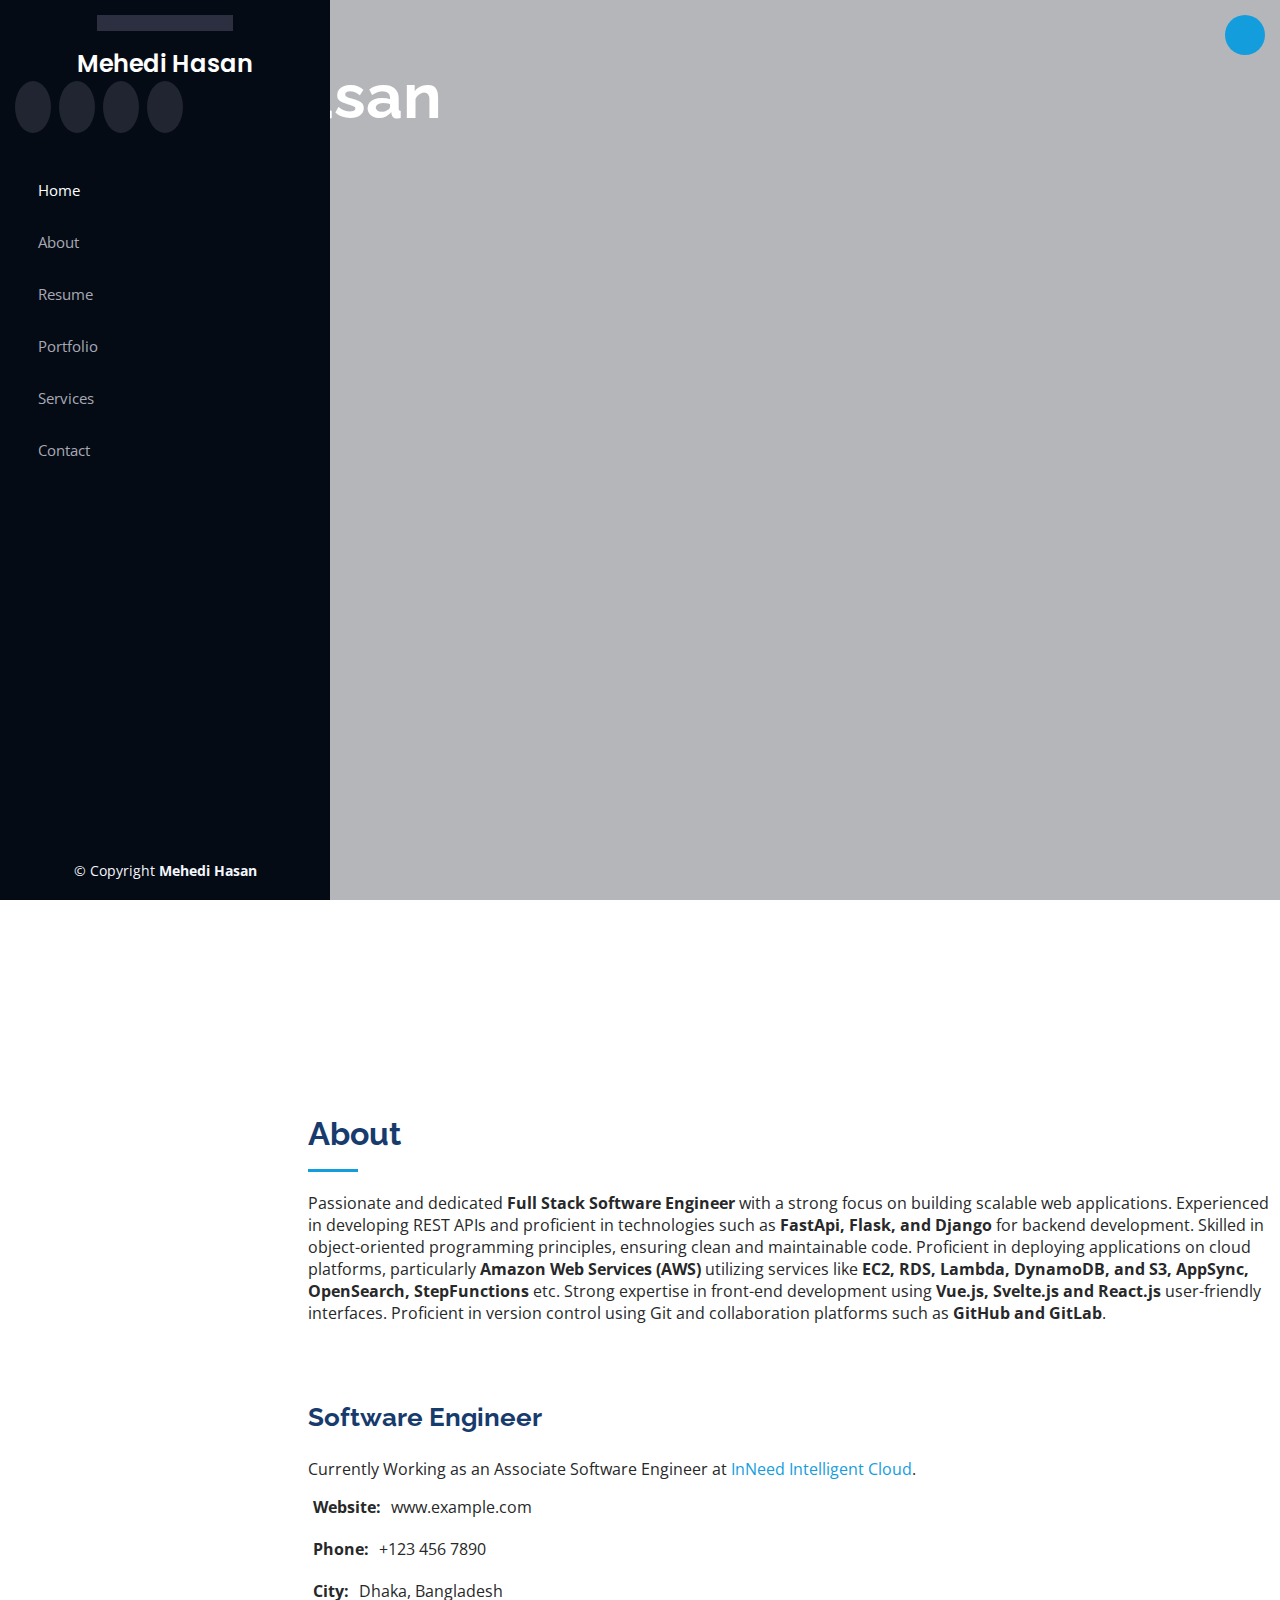
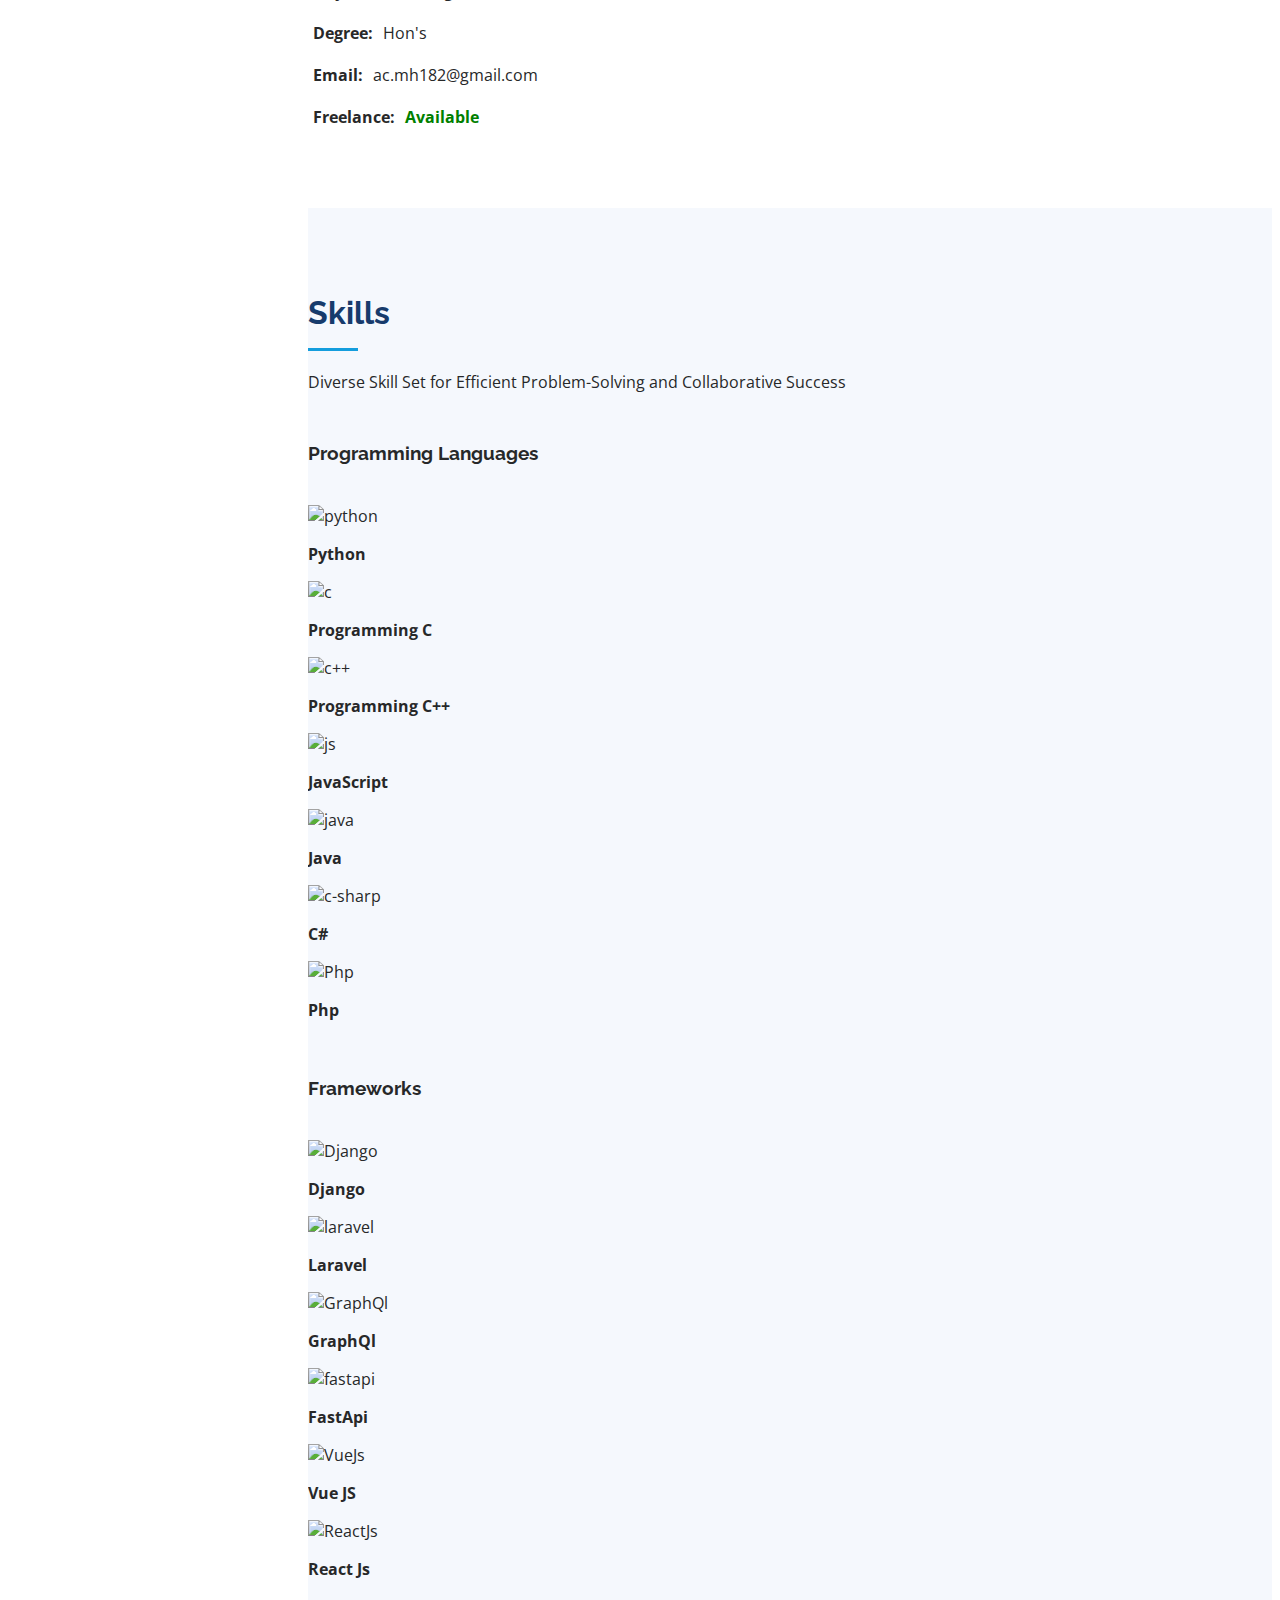
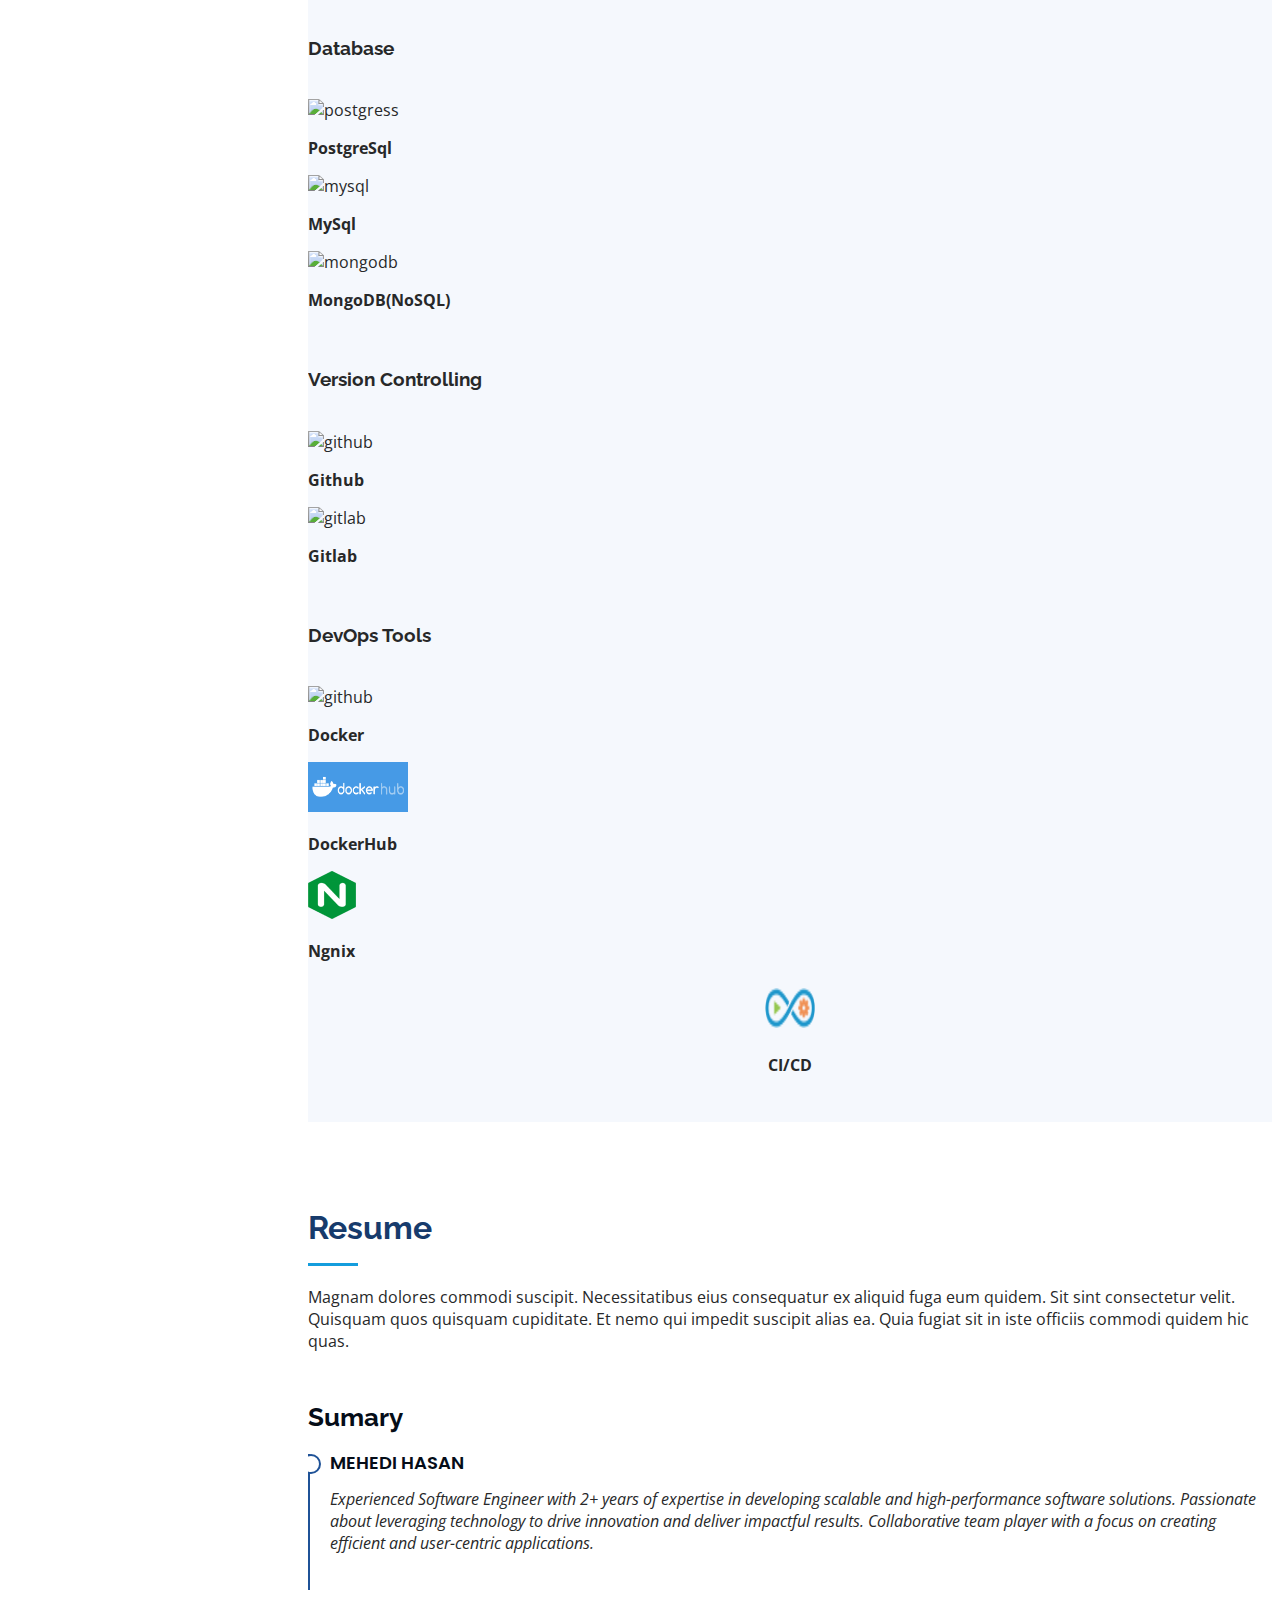
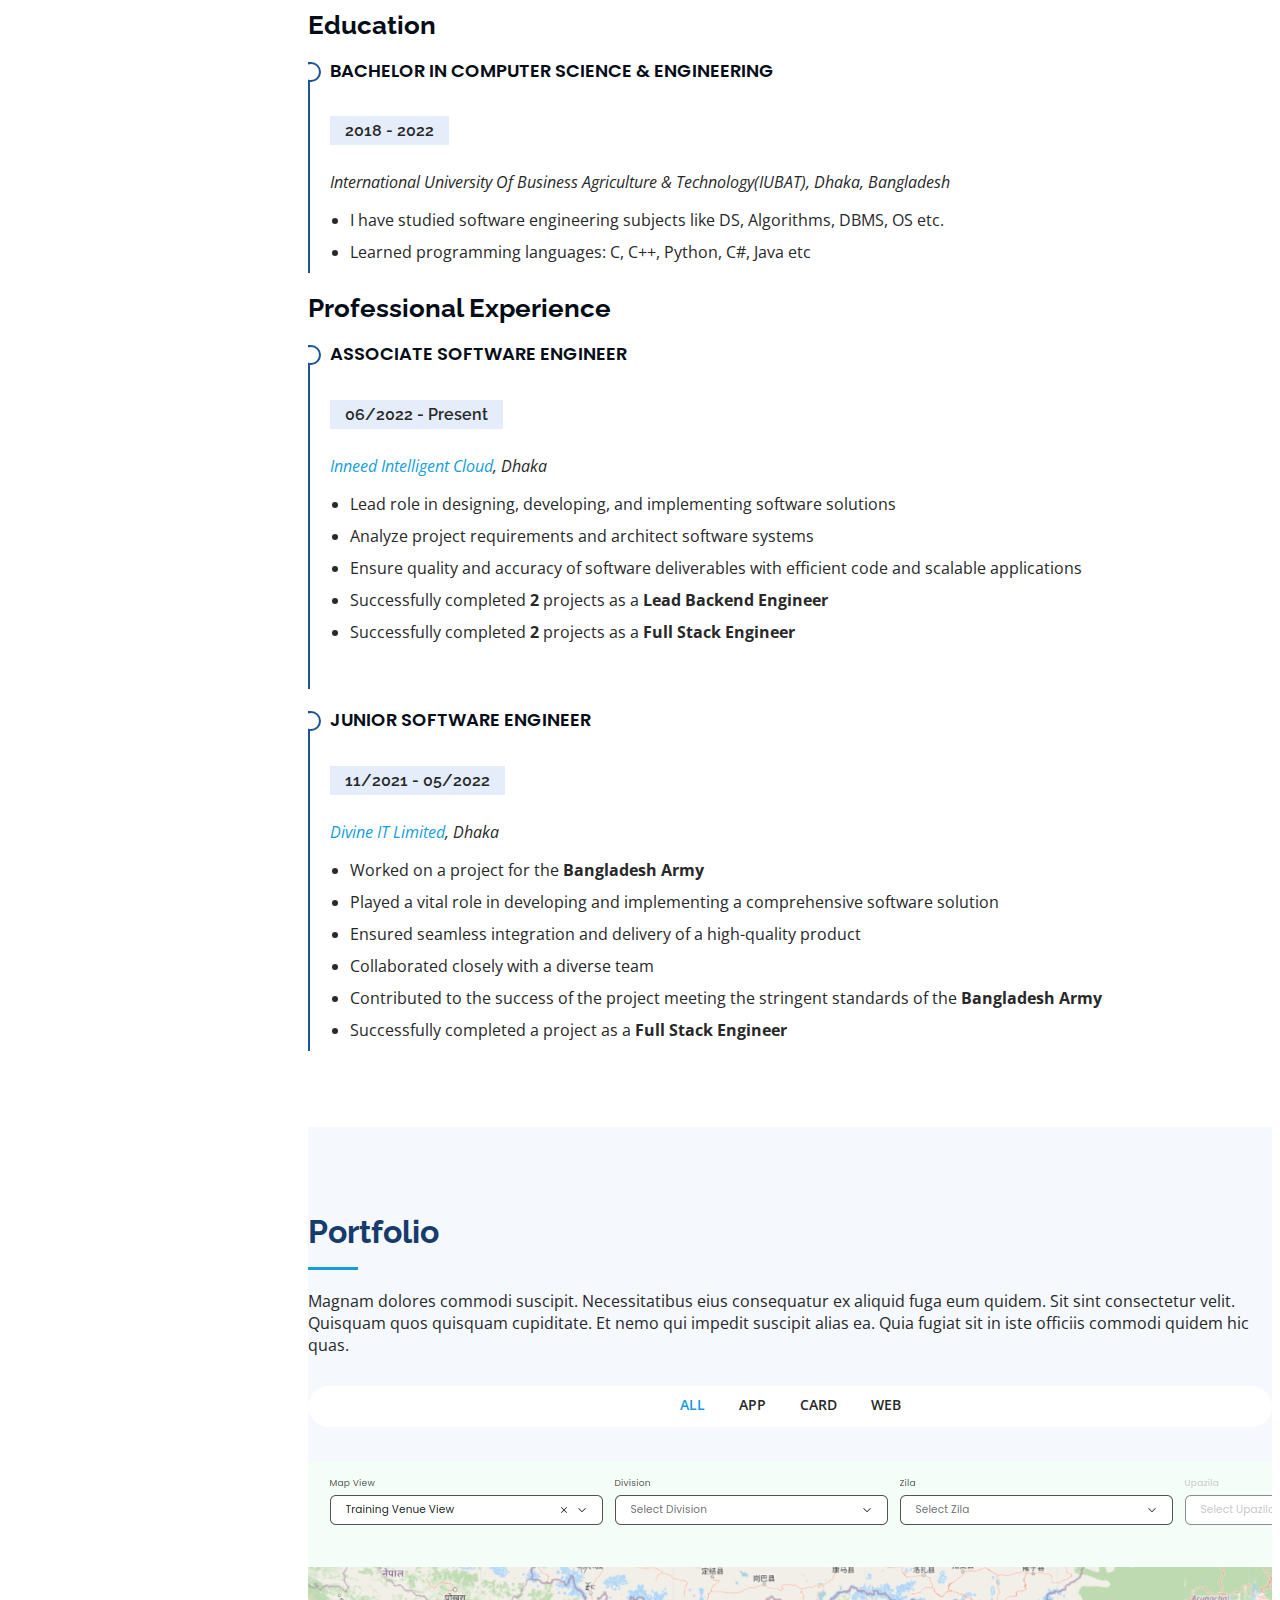
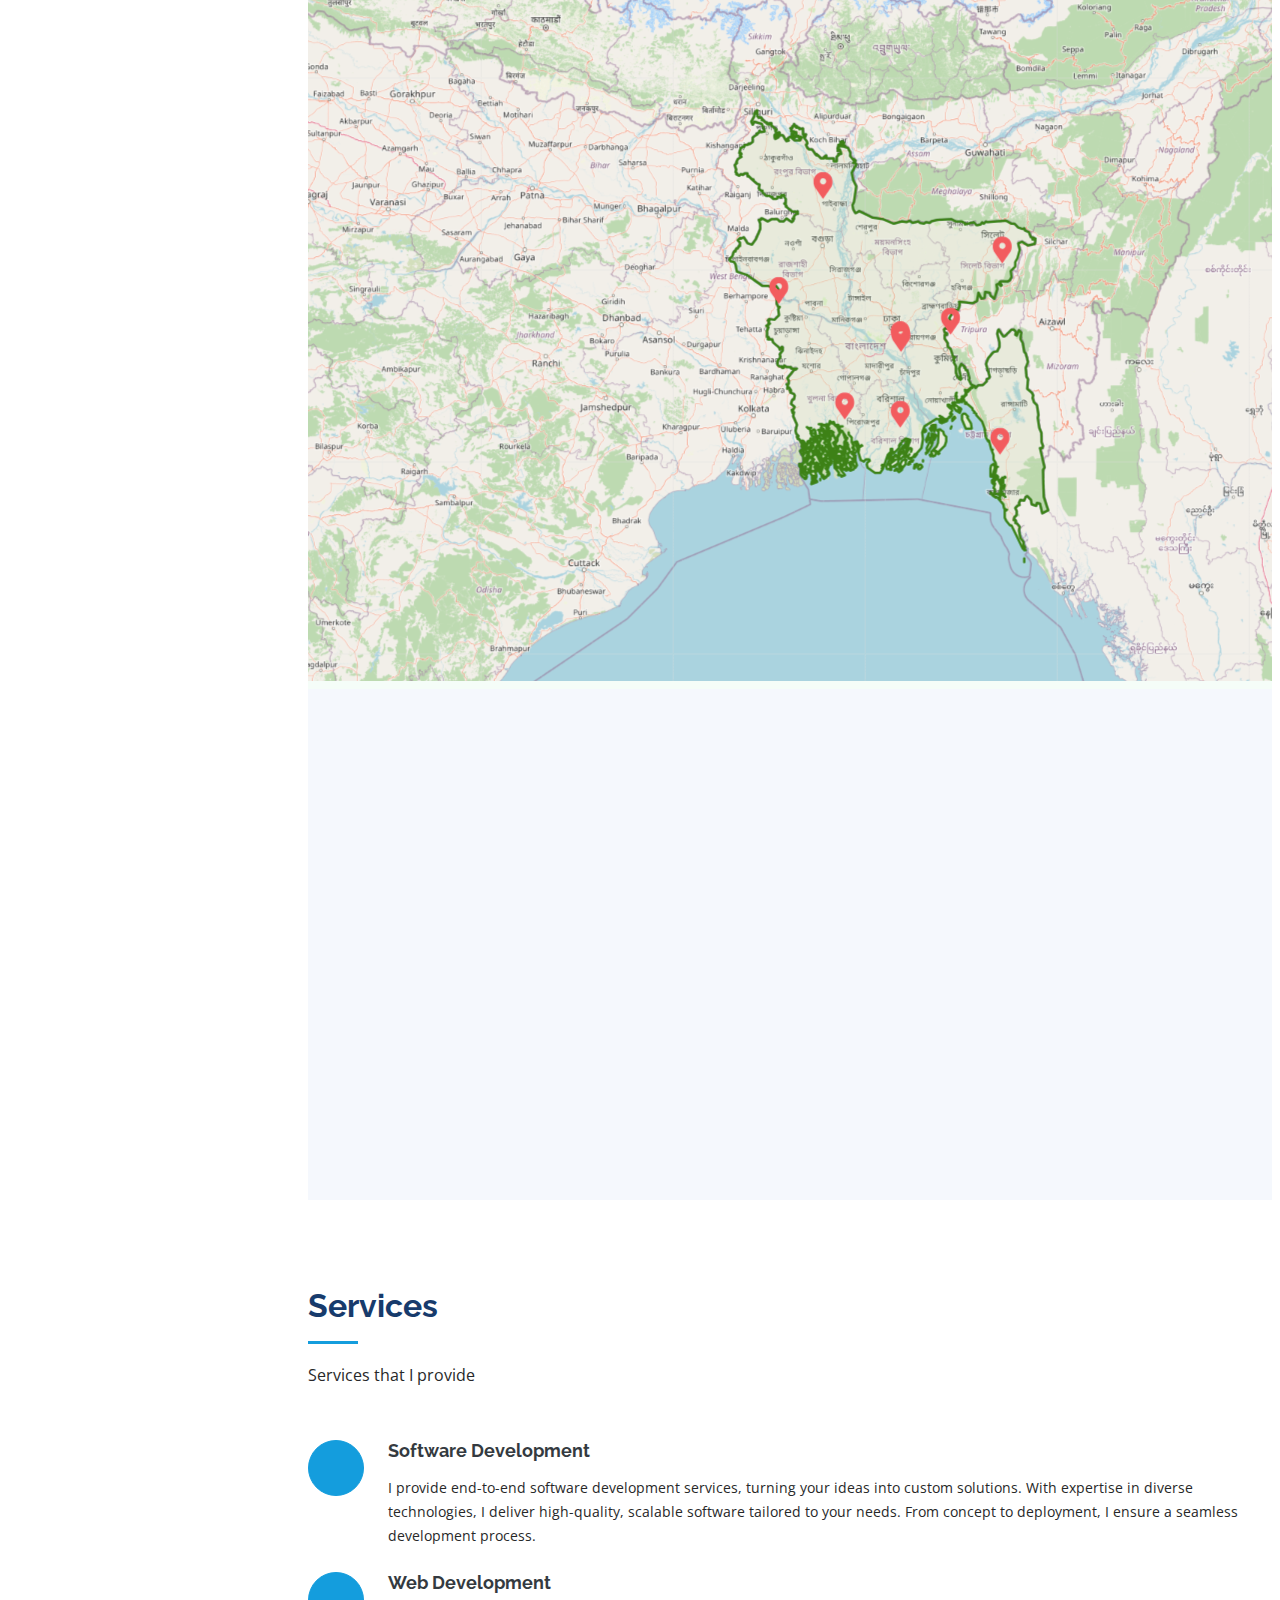
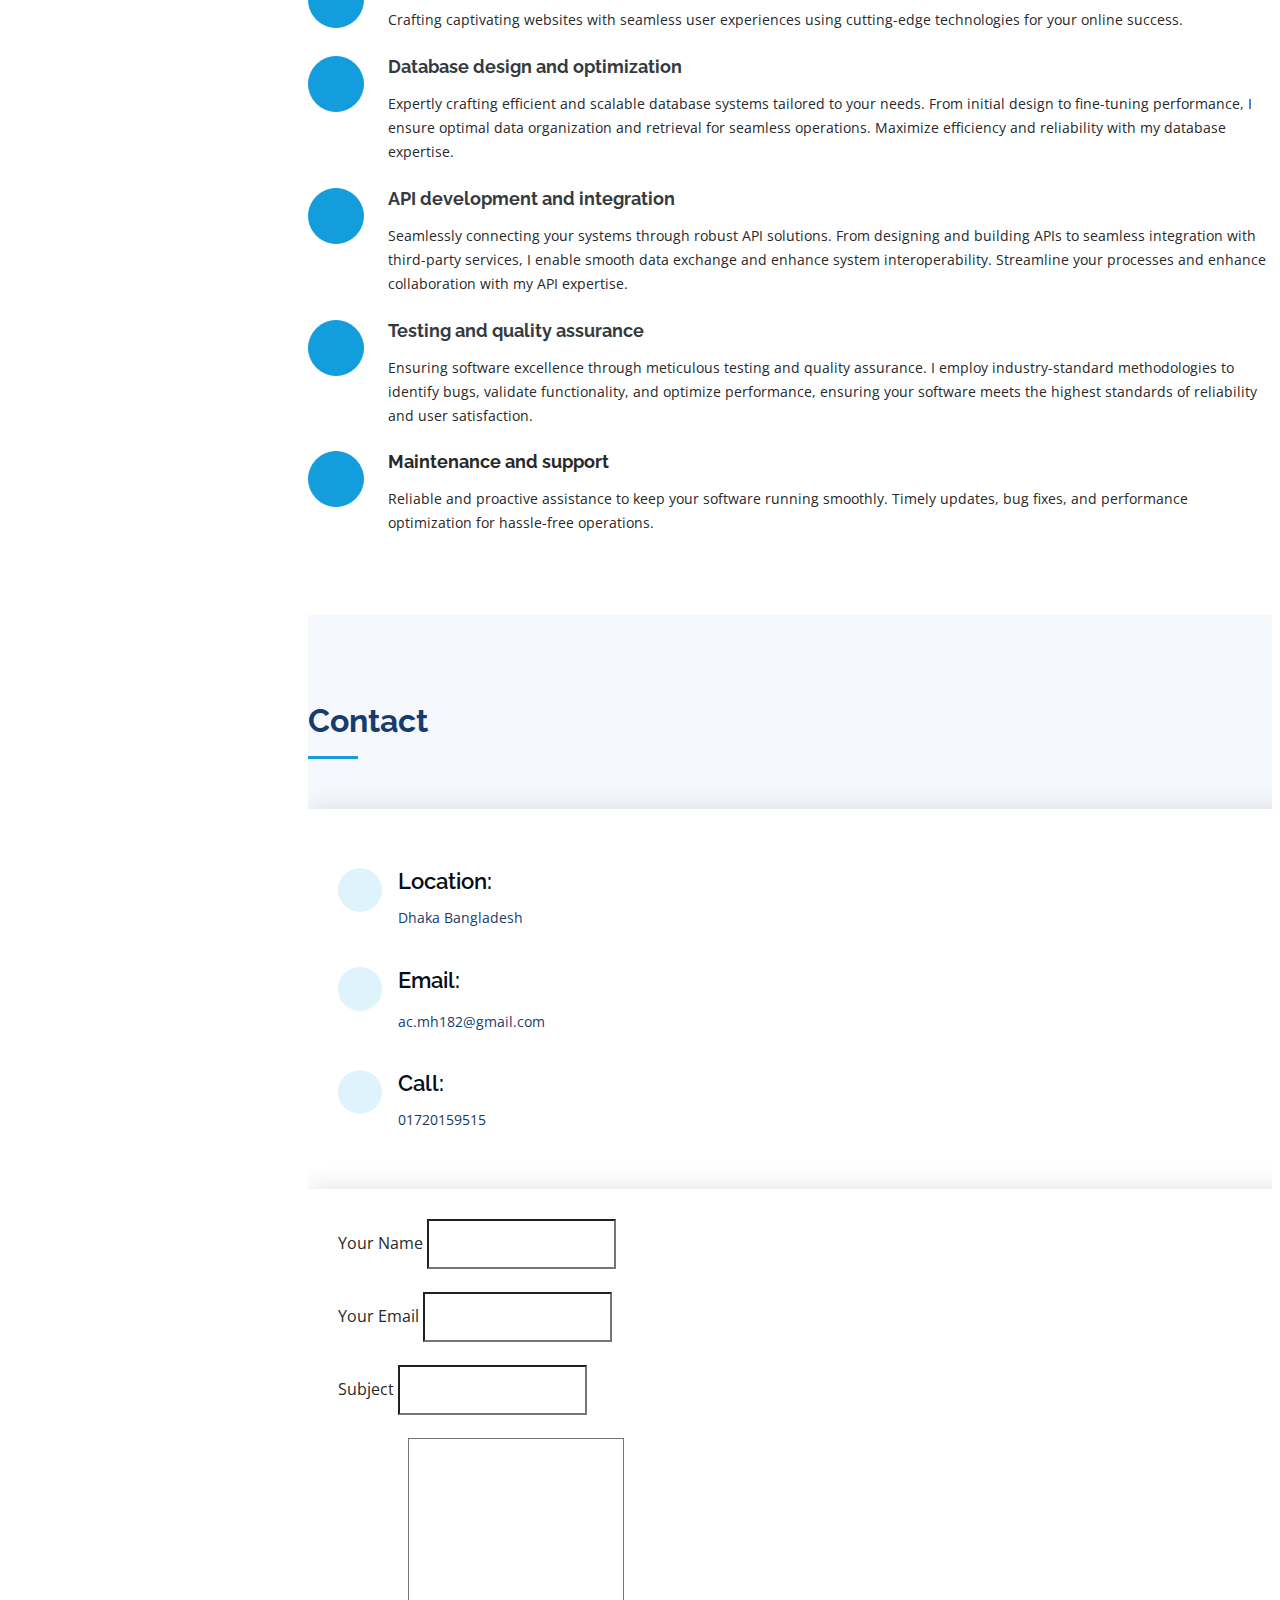
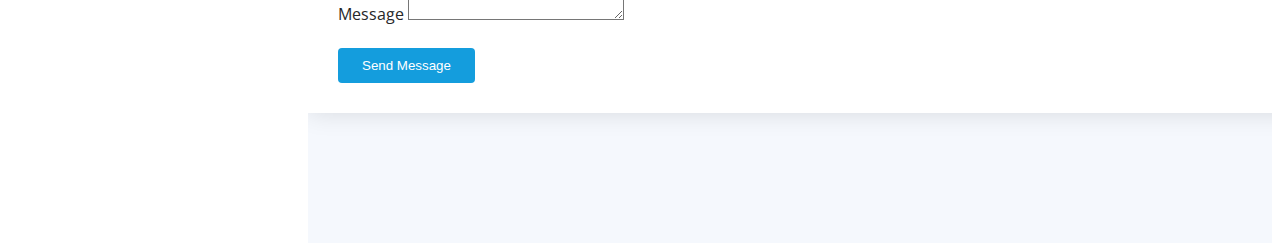
==== index.html @ a6c441c3 "trmis image added" ====
<!DOCTYPE html>
<html lang="en">
<head>
    <meta charset="utf-8"/>
    <meta content="width=device-width, initial-scale=1.0" name="viewport"/>

    <title>Mehedi's Portfolio</title>
    <meta content="" name="description"/>
    <meta content="" name="keywords"/>

    <!-- Favicons -->
    <link href="assets/img/profile-img.jpeg" rel="icon"/>
    <link href="assets/img/apple-touch-icon.png" rel="apple-touch-icon"/>

    <!-- Google Fonts -->
    <link
            href="https://fonts.googleapis.com/css?family=Open+Sans:300,300i,400,400i,600,600i,700,700i|Raleway:300,300i,400,400i,500,500i,600,600i,700,700i|Poppins:300,300i,400,400i,500,500i,600,600i,700,700i"
            rel="stylesheet"
    />

    <!-- Vendor CSS Files -->
    <link href="assets/vendor/aos/aos.css" rel="stylesheet"/>
    <link
            href="assets/vendor/bootstrap/css/bootstrap.min.css"
            rel="stylesheet"
    />
    <link
            href="assets/vendor/bootstrap-icons/bootstrap-icons.css"
            rel="stylesheet"
    />
    <link href="assets/vendor/boxicons/css/boxicons.min.css" rel="stylesheet"/>
    <link
            href="assets/vendor/glightbox/css/glightbox.min.css"
            rel="stylesheet"
    />
    <link href="assets/vendor/swiper/swiper-bundle.min.css" rel="stylesheet"/>

    <!-- Template Main CSS File -->
    <link href="assets/css/style.css" rel="stylesheet"/>

    <!-- =======================================================
  * Template Name: iPortfolio - v3.8.1
  * Template URL: https://bootstrapmade.com/iportfolio-bootstrap-portfolio-websites-template/
  * Author: BootstrapMade.com
  * License: https://bootstrapmade.com/license/
  ======================================================== -->
</head>

<body>
<!-- ======= Mobile nav toggle button ======= -->
<i class="bi bi-list mobile-nav-toggle d-xl-none"></i>

<!-- ======= Header ======= -->
<header id="header">
    <div class="d-flex flex-column">
        <div class="profile">
            <img
                    src="assets/img/profile-img.jpeg"
                    alt=""
                    class="img-fluid rounded-circle"
            />
            <h1 class="text-light"><a href="index.html">Mehedi Hasan</a></h1>
            <div class="social-links mt-3 text-center">
                <!-- <a href="#" class="twitter"><i class="bx bxl-twitter"></i></a> -->
                <a
                        href="https://www.facebook.com/huntermehedihasan"
                        class="facebook"
                ><i class="bx bxl-facebook"></i
                ></a>
                <!-- <a href="#" class="instagram"><i class="bx bxl-instagram"></i></a> -->
                <!-- <a href="#" class="google-plus"><i class="bx bxl-skype"></i></a> -->
                <a href="https://github.com/mehedi182" class="github"
                ><i class="bx bxl-github"></i
                ></a>
                <a href="tel:01720159515" class="github"
                ><i class="bi bi-telephone-fill" style="height: 18px; width: 18px"></i
                ></a>
                <a
                        href="https://www.linkedin.com/in/mehedi-hasan-software-engineer"
                        class="linkedin"
                ><i class="bx bxl-linkedin"></i
                ></a>
            </div>
        </div>

        <nav id="navbar" class="nav-menu navbar">
            <ul>
                <li>
                    <a href="#hero" class="nav-link scrollto active"
                    ><i class="bx bx-home"></i> <span>Home</span></a
                    >
                </li>
                <li>
                    <a href="#about" class="nav-link scrollto"
                    ><i class="bx bx-user"></i> <span>About</span></a
                    >
                </li>
                <li>
                    <a href="#resume" class="nav-link scrollto"
                    ><i class="bx bx-file-blank"></i> <span>Resume</span></a
                    >
                </li>
                <li>
                    <a href="#portfolio" class="nav-link scrollto"
                    ><i class="bx bx-book-content"></i> <span>Portfolio</span></a
                    >
                </li>
                <li>
                    <a href="#services" class="nav-link scrollto"
                    ><i class="bx bx-server"></i> <span>Services</span></a
                    >
                </li>
                <li>
                    <a href="#contact" class="nav-link scrollto"
                    ><i class="bx bx-envelope"></i> <span>Contact</span></a
                    >
                </li>
            </ul>
        </nav>
        <!-- .nav-menu -->
    </div>
</header>
<!-- End Header -->

<!-- ======= Hero Section ======= -->
<section
        id="hero"
        class="d-flex flex-column justify-content-center align-items-center"
>
    <div class="hero-container" data-aos="fade-in">
        <h1>Mehedi Hasan</h1>
        <p>
            I'm a
            <span
                    class="typed"
                    data-typed-items="Software Engineer, Tech Enthusiast, Problem Solver"
            ></span>
        </p>
        <a href="./assets/files/resume" download>

        <button class="download-button">
          <span class="button-text">Download My CV</span>
        </button>
        </a>
    </div>
</section>
<!-- End Hero -->

<main id="main">
    <!-- ======= About Section ======= -->
    <section id="about" class="about">
        <div class="container">
            <div class="section-title">
                <h2>About</h2>
                <!-- <p>Hi this is Mehedi. I am Software Engineer and Tech Enthusiast. As Software Engineer I always like to play with real life problems. I love to do real life project.</p> -->
                <p>
                    Passionate and dedicated <b>Full Stack Software Engineer</b> with
                    a strong focus on building scalable web applications. Experienced
                    in developing REST APIs and proficient in technologies such as
                    <b>FastApi, Flask, and Django</b> for backend development. Skilled
                    in object-oriented programming principles, ensuring clean and
                    maintainable code. Proficient in deploying applications on cloud
                    platforms, particularly <b>Amazon Web Services (AWS)</b> utilizing
                    services like
                    <b
                    >EC2, RDS, Lambda, DynamoDB, and S3, AppSync, OpenSearch,
                        StepFunctions</b
                    >
                    etc. Strong expertise in front-end development using
                    <b>Vue.js, Svelte.js and React.js</b> user-friendly interfaces.
                    Proficient in version control using Git and collaboration
                    platforms such as <b>GitHub and GitLab</b>.
                </p>
            </div>

            <div class="row">
                <div class="col-lg-4" data-aos="fade-right">
                    <img src="assets/img/profile-img.jpeg" class="img-fluid" alt=""/>
                </div>
                <div class="col-lg-8 pt-4 pt-lg-0 content" data-aos="fade-left">
                    <h3>Software Engineer</h3>
                    <p class="fst-italic">
                        Currently Working as an Associate Software Engineer at
                        <a href="https://inneed.cloud/">InNeed Intelligent Cloud</a>.
                    </p>
                    <div class="row">
                        <div class="col-lg-6">
                            <ul>
                                <!-- <li><i class="bi bi-chevron-right"></i> <strong>Birthday:</strong> <span>1 May 1995</span></li> -->
                                <li>
                                    <i class="bi bi-chevron-right"></i>
                                    <strong>Website:</strong> <span>www.example.com</span>
                                </li>
                                <li>
                                    <i class="bi bi-chevron-right"></i>
                                    <strong>Phone:</strong> <span>+123 456 7890</span>
                                </li>
                                <li>
                                    <i class="bi bi-chevron-right"></i>
                                    <strong>City:</strong> <span>Dhaka, Bangladesh</span>
                                </li>
                            </ul>
                        </div>
                        <div class="col-lg-6">
                            <ul>
                                <!-- <li><i class="bi bi-chevron-right"></i> <strong>Age:</strong> <span>30</span></li> -->
                                <li>
                                    <i class="bi bi-chevron-right"></i>
                                    <strong>Degree:</strong> <span>Hon's</span>
                                </li>
                                <li>
                                    <i class="bi bi-chevron-right"></i>
                                    <strong>Email:</strong> <span>ac.mh182@gmail.com</span>
                                </li>
                                <li>
                                    <i class="bi bi-chevron-right"></i>
                                    <strong>Freelance:</strong>
                                    <span style="color: green"><b>Available</b></span>
                                </li>
                            </ul>
                        </div>
                    </div>
                    <!-- <p>
                    Officiis eligendi itaque labore et dolorum mollitia officiis optio vero. Quisquam sunt adipisci omnis et ut. Nulla accusantium dolor incidunt officia tempore. Et eius omnis.
                    Cupiditate ut dicta maxime officiis quidem quia. Sed et consectetur qui quia repellendus itaque neque. Aliquid amet quidem ut quaerat cupiditate. Ab et eum qui repellendus omnis culpa magni laudantium dolores.
                  </p> -->
                </div>
            </div>
        </div>
    </section>
    <!-- End About Section -->

    <!-- ======= Facts Section ======= -->
    <!-- <section id="facts" class="facts">
    <div class="container">

      <div class="section-title">
        <h2>Facts</h2>
        <p>Magnam dolores commodi suscipit. Necessitatibus eius consequatur ex aliquid fuga eum quidem. Sit sint consectetur velit. Quisquam quos quisquam cupiditate. Et nemo qui impedit suscipit alias ea. Quia fugiat sit in iste officiis commodi quidem hic quas.</p>
      </div>

      <div class="row no-gutters">

        <div class="col-lg-3 col-md-6 d-md-flex align-items-md-stretch" data-aos="fade-up">
          <div class="count-box">
            <i class="bi bi-emoji-smile"></i>
            <span data-purecounter-start="0" data-purecounter-end="232" data-purecounter-duration="1" class="purecounter"></span>
            <p><strong>Happy Clients</strong> consequuntur quae</p>
          </div>
        </div>

        <div class="col-lg-3 col-md-6 d-md-flex align-items-md-stretch" data-aos="fade-up" data-aos-delay="100">
          <div class="count-box">
            <i class="bi bi-journal-richtext"></i>
            <span data-purecounter-start="0" data-purecounter-end="521" data-purecounter-duration="1" class="purecounter"></span>
            <p><strong>Projects</strong> adipisci atque cum quia aut</p>
          </div>
        </div>

        <div class="col-lg-3 col-md-6 d-md-flex align-items-md-stretch" data-aos="fade-up" data-aos-delay="200">
          <div class="count-box">
            <i class="bi bi-headset"></i>
            <span data-purecounter-start="0" data-purecounter-end="1453" data-purecounter-duration="1" class="purecounter"></span>
            <p><strong>Hours Of Support</strong> aut commodi quaerat</p>
          </div>
        </div>

        <div class="col-lg-3 col-md-6 d-md-flex align-items-md-stretch" data-aos="fade-up" data-aos-delay="300">
          <div class="count-box">
            <i class="bi bi-people"></i>
            <span data-purecounter-start="0" data-purecounter-end="32" data-purecounter-duration="1" class="purecounter"></span>
            <p><strong>Hard Workers</strong> rerum asperiores dolor</p>
          </div>
        </div>

      </div>

    </div>
  </section> -->
    <!-- End Facts Section -->

    <!-- ======= Skills Section ======= -->
    <!-- skils images can found in bellow links:
    1.https://icon-icons.com/ -->
    <section id="skills" class="skills section-bg facts">
        <div class="container">
            <div class="section-title">
                <h2>Skills</h2>
                <p>
                    Diverse Skill Set for Efficient Problem-Solving and Collaborative
                    Success
                </p>
            </div>
            <!-- programming language start -->
            <h3 data-aos="fade-up">Programming Languages</h3>
            <br/>
            <div class="row no-gutters">
                <div
                        class="col-lg-3 col-md-6 d-md-flex align-items-md-stretch"
                        data-aos="fade-up"
                >
                    <div>
                        <img src="assets/img/skills/python.png" alt="python"/>
                        <p>
                            <strong>Python</strong> <br/>
                            <!-- consequuntur quae -->
                        </p>
                    </div>
                </div>

                <div
                        class="col-lg-3 col-md-6 d-md-flex align-items-md-stretch"
                        data-aos="fade-up"
                >
                    <div>
                        <img
                                src="assets/img/skills/c.png"
                                width="50"
                                height="50"
                                alt="c"
                        />
                        <p>
                            <strong>Programming C</strong> <br/>
                            <!-- consequuntur quae -->
                        </p>
                    </div>
                </div>

                <div
                        class="col-lg-3 col-md-6 d-md-flex align-items-md-stretch"
                        data-aos="fade-up"
                >
                    <div>
                        <img src="assets/img/skills/c-plus-plus.png" alt="c++"/>
                        <p>
                            <strong>Programming C++</strong> <br/>
                            <!-- consequuntur quae -->
                        </p>
                    </div>
                </div>

                <div
                        class="col-lg-3 col-md-6 d-md-flex align-items-md-stretch"
                        data-aos="fade-up"
                >
                    <div>
                        <img src="assets/img/skills/js.png" alt="js"/>
                        <p>
                            <strong>JavaScript</strong> <br/>
                            <!-- consequuntur quae -->
                        </p>
                    </div>
                </div>

                <div
                        class="col-lg-3 col-md-6 d-md-flex align-items-md-stretch"
                        data-aos="fade-up"
                >
                    <div>
                        <img src="assets/img/skills/java.png" alt="java"/>
                        <p>
                            <strong>Java</strong> <br/>
                            <!-- consequuntur quae -->
                        </p>
                    </div>
                </div>

                <div
                        class="col-lg-3 col-md-6 d-md-flex align-items-md-stretch"
                        data-aos="fade-up"
                >
                    <div>
                        <img src="assets/img/skills/c-sharp.png" alt="c-sharp"/>
                        <p>
                            <strong>C#</strong> <br/>
                            <!-- consequuntur quae -->
                        </p>
                    </div>
                </div>
                <div
                        class="col-lg-3 col-md-6 d-md-flex align-items-md-stretch"
                        data-aos="fade-up"
                >
                    <div>
                        <img src="assets/img/skills/php.png" alt="Php"/>
                        <p>
                            <strong>Php</strong> <br/>
                            <!-- consequuntur quae -->
                        </p>
                    </div>
                </div>
            </div>
            <!-- programming language end -->

            <!-- framworks start -->
            <br/>
            <h3 data-aos="fade-up">Frameworks</h3>
            <br/>

            <div class="row no-gutters">
                <div
                        class="col-lg-3 col-md-6 d-md-flex align-items-md-stretch"
                        data-aos="fade-up"
                >
                    <div>
                        <img src="assets/img/skills/django.png" alt="Django"/>
                        <p>
                            <strong>Django</strong> <br/>
                            <!-- consequuntur quae -->
                        </p>
                    </div>
                </div>

                <div
                        class="col-lg-3 col-md-6 d-md-flex align-items-md-stretch"
                        data-aos="fade-up"
                >
                    <div>
                        <img
                                src="assets/img/skills/laravel.png"
                                width="50"
                                height="50"
                                alt="laravel"
                        />
                        <p>
                            <strong>Laravel</strong> <br/>
                            <!-- consequuntur quae -->
                        </p>
                    </div>
                </div>

                <div
                        class="col-lg-3 col-md-6 d-md-flex align-items-md-stretch"
                        data-aos="fade-up"
                >
                    <div>
                        <img src="assets/img/skills/graphql.png" alt="GraphQl"/>
                        <p>
                            <strong>GraphQl</strong> <br/>
                            <!-- consequuntur quae -->
                        </p>
                    </div>
                </div>

                <div
                        class="col-lg-3 col-md-6 d-md-flex align-items-md-stretch"
                        data-aos="fade-up"
                >
                    <div>
                        <img
                                src="assets/img/skills/fastapi.svg"
                                height="50px"
                                width="50px"
                                alt="fastapi"
                        />
                        <p>
                            <strong>FastApi</strong> <br/>
                            <!-- rerum asperiores dolor -->
                        </p>
                    </div>
                </div>

                <div
                        class="col-lg-3 col-md-6 d-md-flex align-items-md-stretch"
                        data-aos="fade-up"
                >
                    <div>
                        <img src="assets/img/skills/vue.png" alt="VueJs"/>
                        <p>
                            <strong>Vue JS</strong> <br/>
                            <!-- consequuntur quae -->
                        </p>
                    </div>
                </div>

                <div
                        class="col-lg-3 col-md-6 d-md-flex align-items-md-stretch"
                        data-aos="fade-up"
                >
                    <div>
                        <img
                                src="assets/img/skills/react.png"
                                height="50"
                                width="50"
                                alt="ReactJs"
                        />
                        <p>
                            <strong>React Js</strong> <br/>
                            <!-- consequuntur quae -->
                        </p>
                    </div>
                </div>
            </div>
            <!-- framworks end -->

            <!-- Database start -->
            <br/>
            <h3 data-aos="fade-up">Database</h3>
            <br/>
            <div class="row no-gutters">
                <div
                        class="col-lg-3 col-md-6 d-md-flex align-items-md-stretch"
                        data-aos="fade-up"
                >
                    <div>
                        <img src="assets/img/skills/postgress.png" alt="postgress"/>
                        <p>
                            <strong>PostgreSql</strong> <br/>
                            <!-- consequuntur quae lo -->
                        </p>
                    </div>
                </div>

                <div
                        class="col-lg-3 col-md-6 d-md-flex align-items-md-stretch"
                        data-aos="fade-up"
                >
                    <div>
                        <img
                                src="assets/img/skills/mysql.png"
                                width="50"
                                height="50"
                                alt="mysql"
                        />
                        <p>
                            <strong>MySql</strong> <br/>
                            <!-- consequuntur quae -->
                        </p>
                    </div>
                </div>

                <div
                        class="col-lg-3 col-md-6 d-md-flex align-items-md-stretch"
                        data-aos="fade-up"
                >
                    <div>
                        <img
                                src="assets/img/skills/mongodb.png"
                                width="50"
                                height="50"
                                alt="mongodb"
                        />
                        <p>
                            <strong>MongoDB(NoSQL)</strong> <br/>
                            <!-- consequuntur quae -->
                        </p>
                    </div>
                </div>
            </div>
            <!-- Database end -->

            <!-- version start -->
            <br/>
            <h3 data-aos="fade-up">Version Controlling</h3>
            <br/>
            <div class="row no-gutters">
                <div
                        class="col-lg-3 col-md-6 d-md-flex align-items-md-stretch"
                        data-aos="fade-up"
                >
                    <div>
                        <img src="assets/img/skills/github.png" alt="github"/>
                        <p>
                            <strong>Github</strong> <br/>
                            <!-- consequuntur quae -->
                        </p>
                    </div>
                </div>

                <div
                        class="col-lg-3 col-md-6 d-md-flex align-items-md-stretch"
                        data-aos="fade-up"
                >
                    <div>
                        <img
                                src="assets/img/skills/gitlab.png"
                                width="50"
                                height="50"
                                alt="gitlab"
                        />
                        <p>
                            <strong>Gitlab</strong> <br/>
                            <!-- consequuntur quae -->
                        </p>
                    </div>
                </div>
            </div>
            <br/>
            <h3 data-aos="fade-up">DevOps Tools</h3>
            <br/>
            <div class="row no-gutters">
                <div
                        class="col-lg-3 col-md-6 d-md-flex align-items-md-stretch"
                        data-aos="fade-up"
                >
                    <div>
                        <img src="assets/img/skills/docker.png" alt="github"/>
                        <p>
                            <strong>Docker</strong> <br/>
                            <!-- consequuntur quae -->
                        </p>
                    </div>
                </div>
                <div
                        class="col-lg-3 col-md-6 d-md-flex align-items-md-stretch"
                        data-aos="fade-up"
                >
                    <div>
                        <img src="assets/img/skills/dockerhub.png" alt="DockerHub" height="50px" width="100px"/>
                        <p>
                            <strong>DockerHub</strong> <br/>
                            <!-- consequuntur quae -->
                        </p>
                    </div>
                </div>
                <div
                        class="col-lg-3 col-md-6 d-md-flex align-items-md-stretch"
                        data-aos="fade-up"
                >
                    <div>
                        <img src="assets/img/skills/ngnix.png" alt="github"/>
                        <p>
                            <strong>Ngnix</strong> <br/>
                            <!-- consequuntur quae -->
                        </p>
                    </div>
                </div>

                <div
                        class="col-lg-3 col-md-6 d-md-flex align-items-md-stretch"
                        data-aos="fade-up"
                >
                    <div class="iconHandler" `>
                        <img
                                src="assets/img/skills/ci-cd.png"
                                width="50"
                                height="40"
                                style="padding: 10px 0px;"
                                alt="gitlab"
                        />
                        <p>
                            <strong>CI/CD</strong> <br/>
                            <!-- consequuntur quae -->
                        </p>
                    </div>
                </div>
            </div>
            <!-- verison end -->

            <!-- <div class="row skills-content">

            <div class="col-lg-6" data-aos="fade-up">

              <div class="progress">
                <span class="skill">HTML <i class="val">100%</i></span>
                <div class="progress-bar-wrap">
                  <div class="progress-bar" role="progressbar" aria-valuenow="100" aria-valuemin="0" aria-valuemax="100"></div>
                </div>
              </div>

              <div class="progress">
                <span class="skill">CSS <i class="val">90%</i></span>
                <div class="progress-bar-wrap">
                  <div class="progress-bar" role="progressbar" aria-valuenow="90" aria-valuemin="0" aria-valuemax="100"></div>
                </div>
              </div>

              <div class="progress">
                <span class="skill">JavaScript <i class="val">75%</i></span>
                <div class="progress-bar-wrap">
                  <div class="progress-bar" role="progressbar" aria-valuenow="75" aria-valuemin="0" aria-valuemax="100"></div>
                </div>
              </div>

            </div>

            <div class="col-lg-6" data-aos="fade-up" data-aos-delay="100">

              <div class="progress">
                <span class="skill">PHP <i class="val">80%</i></span>
                <div class="progress-bar-wrap">
                  <div class="progress-bar" role="progressbar" aria-valuenow="80" aria-valuemin="0" aria-valuemax="100"></div>
                </div>
              </div>

              <div class="progress">
                <span class="skill">WordPress/CMS <i class="val">90%</i></span>
                <div class="progress-bar-wrap">
                  <div class="progress-bar" role="progressbar" aria-valuenow="90" aria-valuemin="0" aria-valuemax="100"></div>
                </div>
              </div>

              <div class="progress">
                <span class="skill">Photoshop <i class="val">55%</i></span>
                <div class="progress-bar-wrap">
                  <div class="progress-bar" role="progressbar" aria-valuenow="55" aria-valuemin="0" aria-valuemax="100"></div>
                </div>
              </div>

            </div>

          </div> -->
        </div>
    </section>
    <!-- End Skills Section -->

    <!-- ======= Resume Section ======= -->
    <section id="resume" class="resume">
        <div class="container">
            <div class="section-title">
                <h2>Resume</h2>
                <p>
                    Magnam dolores commodi suscipit. Necessitatibus eius consequatur
                    ex aliquid fuga eum quidem. Sit sint consectetur velit. Quisquam
                    quos quisquam cupiditate. Et nemo qui impedit suscipit alias ea.
                    Quia fugiat sit in iste officiis commodi quidem hic quas.
                </p>
            </div>

            <div class="row">
                <div class="col-lg-6" data-aos="fade-up">
                    <h3 class="resume-title">Sumary</h3>
                    <div class="resume-item pb-0">
                        <h4>Mehedi Hasan</h4>
                        <p>
                            <em>
                                Experienced Software Engineer with 2+ years of expertise in
                                developing scalable and high-performance software solutions.
                                Passionate about leveraging technology to drive innovation
                                and deliver impactful results. Collaborative team player
                                with a focus on creating efficient and user-centric
                                applications.
                            </em>
                        </p>
                        <!-- <ul>
                          <li>Portland par 127,Orlando, FL</li>
                          <li>(123) 456-7891</li>
                          <li>alice.barkley@example.com</li>
                        </ul> -->
                    </div>

                    <h3 class="resume-title">Education</h3>
                    <!-- <div class="resume-item">
                      <h4>Master of Fine Arts &amp; Graphic Design</h4>
                      <h5>2015 - 2016</h5>
                      <p><em>Rochester Institute of Technology, Rochester, NY</em></p>
                      <p>
                        Qui deserunt veniam. Et sed aliquam labore tempore sed
                        quisquam iusto autem sit. Ea vero voluptatum qui ut
                        dignissimos deleniti nerada porti sand markend
                      </p>
                    </div> -->
                    <div class="resume-item modfied-bard-bar">
                        <h4>Bachelor in Computer Science &amp; Engineering</h4>
                        <h5>2018 - 2022</h5>
                        <p><em>International University Of Business Agriculture & Technology(IUBAT), Dhaka,
                            Bangladesh</em></p>
                        <p>
                        <ul>
                            <li>I have studied software engineering subjects like DS, Algorithms, DBMS, OS etc.</li>
                            <li>Learned programming languages: C, C++, Python, C#, Java etc
                            </li>
                        </ul>

                        </p>
                    </div>
                </div>
                <div class="col-lg-6" data-aos="fade-up" data-aos-delay="100">
                    <h3 class="resume-title">Professional Experience</h3>
                    <div class="resume-item">
                        <h4>Associate Software Engineer</h4>
                        <h5>06/2022 - Present</h5>
                        <p><em><a href="https://www.inneed.cloud" target="_blank">Inneed Intelligent Cloud</a>,
                            Dhaka</em></p>
                        <ul>
                            <li>
                                Lead role in designing, developing, and implementing software solutions
                            </li>
                            <li>
                                Analyze project requirements and architect software systems
                            </li>
                            <li>
                                Ensure quality and accuracy of software deliverables with efficient code and scalable
                                applications
                            </li>
                            <li>
                                Successfully completed <b>2</b> projects as a <b>Lead Backend Engineer</b>
                            </li>
                            <li>
                                Successfully completed <b>2</b> projects as a <b>Full Stack Engineer</b>
                            </li>
                        </ul>
                    </div>
                    <div class="resume-item">
                        <h4>Junior Software Engineer</h4>
                        <h5>11/2021 - 05/2022</h5>
                        <p><em><a href="https://www.divineit.net" target="_blank">Divine IT Limited</a>, Dhaka</em></p>
                        <ul>
                            <li>
                                Worked on a project for the <b>Bangladesh Army</b>
                            </li>
                            <li>
                                Played a vital role in developing and implementing a comprehensive software solution
                            </li>
                            <li>
                                Ensured seamless integration and delivery of a high-quality product
                            </li>
                            <li>
                                Collaborated closely with a diverse team
                            </li>
                            <li>
                                Contributed to the success of the project meeting the stringent standards of the <b>Bangladesh
                                Army</b>
                            </li>
                            <li>
                                Successfully completed a project as a <b>Full Stack Engineer</b>
                            </li>

                        </ul>
                    </div>
                </div>
            </div>
        </div>
    </section>
    <!-- End Resume Section -->

    <!-- ======= Portfolio Section ======= -->
    <section id="portfolio" class="portfolio section-bg">
        <div class="container">
            <div class="section-title">
                <h2>Portfolio</h2>
                <p>
                    Magnam dolores commodi suscipit. Necessitatibus eius consequatur
                    ex aliquid fuga eum quidem. Sit sint consectetur velit. Quisquam
                    quos quisquam cupiditate. Et nemo qui impedit suscipit alias ea.
                    Quia fugiat sit in iste officiis commodi quidem hic quas.
                </p>
            </div>

            <div class="row" data-aos="fade-up">
                <div class="col-lg-12 d-flex justify-content-center">
                    <ul id="portfolio-flters">
                        <li data-filter="*" class="filter-active">All</li>
                        <li data-filter=".filter-app">App</li>
                        <li data-filter=".filter-card">Card</li>
                        <li data-filter=".filter-web">Web</li>
                    </ul>
                </div>
            </div>

            <div
                    class="row portfolio-container"
                    data-aos="fade-up"
                    data-aos-delay="100"
            >
                <div class="col-lg-4 col-md-6 portfolio-item filter-app">
                    <div class="portfolio-wrap">
                        <img
                                src="assets/img/portfolio/trmis/img2.jpg"
                                class="img-fluid"
                                alt=""
                        />
                     
                        <div class="portfolio-links">
                            <a
                                    href="assets/img/portfolio/trmis/img2.jpg"
                                    data-gallery="portfolioGallery"
                                    class="portfolio-lightbox"
                                    data-title="Training Management System"
                                    data-description="Click <a href='other-page.html'>here</a> for more details."
                                    

                            >
                            
                                    <i class="bx bx-plus"></i >
                        </a>
                            <a href="portfolio-details.html?images=trmis,5" title="More Details"
                            ><i class="bx bx-link"></i
                            ></a>
                        </div>
                    </div>
                </div>

                <div class="col-lg-4 col-md-6 portfolio-item filter-web">
                    <div class="portfolio-wrap">
                        <img
                                src="assets/img/portfolio/portfolio-2.jpg"
                                class="img-fluid"
                                alt=""
                        />
                        <div class="portfolio-links">
                            <a
                                    href="assets/img/portfolio/portfolio-2.jpg"
                                    data-gallery="portfolioGallery"
                                    class="portfolio-lightbox"
                                    title="Web 3"
                            ><i class="bx bx-plus"></i
                            ></a>
                            <a href="portfolio-details.html?images=ipics,2" title="More Details"
                            ><i class="bx bx-link"></i
                            ></a>
                        </div>
                    </div>
                </div>

                <div class="col-lg-4 col-md-6 portfolio-item filter-app">
                    <div class="portfolio-wrap">
                        <img
                                src="assets/img/portfolio/portfolio-3.jpg"
                                class="img-fluid"
                                alt=""
                        />
                        <div class="portfolio-links">
                            <a
                                    href="assets/img/portfolio/portfolio-3.jpg"
                                    data-gallery="portfolioGallery"
                                    class="portfolio-lightbox"
                                    title="App 2"
                            ><i class="bx bx-plus"></i
                            ></a>
                            <a href="portfolio-details.html" title="More Details"
                            ><i class="bx bx-link"></i
                            ></a>
                        </div>
                    </div>
                </div>

                <div class="col-lg-4 col-md-6 portfolio-item filter-card">
                    <div class="portfolio-wrap">
                        <img
                                src="assets/img/portfolio/portfolio-4.jpg"
                                class="img-fluid"
                                alt=""
                        />
                        <div class="portfolio-links">
                            <a
                                    href="assets/img/portfolio/portfolio-4.jpg"
                                    data-gallery="portfolioGallery"
                                    class="portfolio-lightbox"
                                    title="Card 2"
                            ><i class="bx bx-plus"></i
                            ></a>
                            <a href="portfolio-details.html" title="More Details"
                            ><i class="bx bx-link"></i
                            ></a>
                        </div>
                    </div>
                </div>

                <div class="col-lg-4 col-md-6 portfolio-item filter-web">
                    <div class="portfolio-wrap">
                        <img
                                src="assets/img/portfolio/portfolio-5.jpg"
                                class="img-fluid"
                                alt=""
                        />
                        <div class="portfolio-links">
                            <a
                                    href="assets/img/portfolio/portfolio-5.jpg"
                                    data-gallery="portfolioGallery"
                                    class="portfolio-lightbox"
                                    title="Web 2"
                            ><i class="bx bx-plus"></i
                            ></a>
                            <a href="portfolio-details.html" title="More Details"
                            ><i class="bx bx-link"></i
                            ></a>
                        </div>
                    </div>
                </div>

                <div class="col-lg-4 col-md-6 portfolio-item filter-app">
                    <div class="portfolio-wrap">
                        <img
                                src="assets/img/portfolio/portfolio-6.jpg"
                                class="img-fluid"
                                alt=""
                        />
                        <div class="portfolio-links">
                            <a
                                    href="assets/img/portfolio/portfolio-6.jpg"
                                    data-gallery="portfolioGallery"
                                    class="portfolio-lightbox"
                                    title="App 3"
                            ><i class="bx bx-plus"></i
                            ></a>
                            <a href="portfolio-details.html" title="More Details"
                            ><i class="bx bx-link"></i
                            ></a>
                        </div>
                    </div>
                </div>

                <div class="col-lg-4 col-md-6 portfolio-item filter-card">
                    <div class="portfolio-wrap">
                        <img
                                src="assets/img/portfolio/portfolio-7.jpg"
                                class="img-fluid"
                                alt=""
                        />
                        <div class="portfolio-links">
                            <a
                                    href="assets/img/portfolio/portfolio-7.jpg"
                                    data-gallery="portfolioGallery"
                                    class="portfolio-lightbox"
                                    title="Card 1"
                            ><i class="bx bx-plus"></i
                            ></a>
                            <a href="portfolio-details.html" title="More Details"
                            ><i class="bx bx-link"></i
                            ></a>
                        </div>
                    </div>
                </div>

                <div class="col-lg-4 col-md-6 portfolio-item filter-card">
                    <div class="portfolio-wrap">
                        <img
                                src="assets/img/portfolio/portfolio-8.jpg"
                                class="img-fluid"
                                alt=""
                        />
                        <div class="portfolio-links">
                            <a
                                    href="assets/img/portfolio/portfolio-8.jpg"
                                    data-gallery="portfolioGallery"
                                    class="portfolio-lightbox"
                                    title="Card 3"
                            ><i class="bx bx-plus"></i
                            ></a>
                            <a href="portfolio-details.html" title="More Details"
                            ><i class="bx bx-link"></i
                            ></a>
                        </div>
                    </div>
                </div>

                <div class="col-lg-4 col-md-6 portfolio-item filter-web">
                    <div class="portfolio-wrap">
                        <img
                                src="assets/img/portfolio/portfolio-9.jpg"
                                class="img-fluid"
                                alt=""
                        />
                        <div class="portfolio-links">
                            <a
                                    href="assets/img/portfolio/portfolio-9.jpg"
                                    data-gallery="portfolioGallery"
                                    class="portfolio-lightbox"
                                    title="Web 3"
                            ><i class="bx bx-plus"></i
                            ></a>
                            <a href="portfolio-details.html" title="More Details"
                            ><i class="bx bx-link"></i
                            ></a>
                        </div>
                    </div>
                </div>
            </div>
        </div>
    </section>
    <!-- End Portfolio Section -->

    <!-- ======= Services Section ======= -->
    <section id="services" class="services">
        <div class="container">
            <div class="section-title">
                <h2>Services</h2>
                <p>
                    Services that I provide
                </p>
            </div>

            <div class="row">
                <div class="col-lg-4 col-md-6 icon-box" data-aos="fade-up">
                    <div class="icon"><i class="bi bi-code"></i></div>
                    <h4 class="title"><a href="">Software Development</a></h4>
                    <p class="description">
                        I provide end-to-end software development services, turning your ideas into custom solutions.
                        With expertise in diverse technologies, I deliver high-quality, scalable software tailored to
                        your needs. From concept to deployment, I ensure a seamless development process.
                    </p>
                </div>
                <div
                        class="col-lg-4 col-md-6 icon-box"
                        data-aos="fade-up"
                        data-aos-delay="100"
                >
                    <div class="icon"><i class="bi bi-display"></i></div>
                    <h4 class="title"><a href="">Web Development</a></h4>
                    <p class="description">
                        Crafting captivating websites with seamless user experiences using cutting-edge technologies for
                        your online success.
                    </p>
                </div>
                <div
                        class="col-lg-4 col-md-6 icon-box"
                        data-aos="fade-up"
                        data-aos-delay="300"
                >
                    <div class="icon"><i class="fa-solid fa-database"></i></div>
                    <h4 class="title"><a href="">Database design and optimization</a></h4>
                    <p class="description">
                        Expertly crafting efficient and scalable database systems tailored to your needs.
                        From initial design to fine-tuning performance, I ensure optimal data organization and retrieval
                        for seamless operations.
                        Maximize efficiency and reliability with my database expertise.
                    </p>
                </div>
                <div
                        class="col-lg-4 col-md-6 icon-box"
                        data-aos="fade-up"
                        data-aos-delay="400"
                >
                    <div class="icon"><i class="bi bi-brightness-high"></i></div>
                    <h4 class="title"><a href="">API development and integration</a></h4>
                    <p class="description">
                        Seamlessly connecting your systems through robust API solutions.
                        From designing and building APIs to seamless integration with third-party services, I enable
                        smooth data exchange and enhance system interoperability.
                        Streamline your processes and enhance collaboration with my API expertise.

                    </p>
                </div>
                <div
                        class="col-lg-4 col-md-6 icon-box"
                        data-aos="fade-up"
                        data-aos-delay="500"
                >
                    <div class="icon"><i class="bi bi-tools"></i></div>
                    <h4 class="title"><a href="">Testing and quality assurance</a></h4>
                    <p class="description">
                        Ensuring software excellence through meticulous testing and quality assurance.
                        I employ industry-standard methodologies to identify bugs, validate functionality, and optimize
                        performance,
                        ensuring your software meets the highest standards of reliability and user satisfaction.
                    </p>
                </div>
                <div
                        class="col-lg-4 col-md-6 icon-box"
                        data-aos="fade-up"
                        data-aos-delay="200"
                >
                    <div class="icon"><i class="bi bi-bar-chart"></i></div>
                    <h4 class="title">Maintenance and support</h4>
                    <p class="description">
                        Reliable and proactive assistance to keep your software running smoothly.
                        Timely updates, bug fixes, and performance optimization for hassle-free operations.
                    </p>
                </div>
            </div>
        </div>
    </section>
    <!-- End Services Section -->

    <!-- ======= Testimonials Section ======= -->
    <!-- <section id="testimonials" class="testimonials section-bg">
        <div class="container">
            <div class="section-title">
                <h2>Testimonials</h2>
                <p>
                    Magnam dolores commodi suscipit. Necessitatibus eius consequatur
                    ex aliquid fuga eum quidem. Sit sint consectetur velit. Quisquam
                    quos quisquam cupiditate. Et nemo qui impedit suscipit alias ea.
                    Quia fugiat sit in iste officiis commodi quidem hic quas.
                </p>
            </div>

            <div
                    class="testimonials-slider swiper"
                    data-aos="fade-up"
                    data-aos-delay="100"
            >
                <div class="swiper-wrapper">
                    <div class="swiper-slide">
                        <div class="testimonial-item" data-aos="fade-up">
                            <p>
                                <i class="bx bxs-quote-alt-left quote-icon-left"></i>
                                Proin iaculis purus consequat sem cure digni ssim donec
                                porttitora entum suscipit rhoncus. Accusantium quam,
                                ultricies eget id, aliquam eget nibh et. Maecen aliquam,
                                risus at semper.
                                <i class="bx bxs-quote-alt-right quote-icon-right"></i>
                            </p>
                            <img
                                    src="assets/img/testimonials/testimonials-1.jpg"
                                    class="testimonial-img"
                                    alt=""
                            />
                            <h3>Saul Goodman</h3>
                            <h4>Ceo &amp; Founder</h4>
                        </div>
                    </div>
                    End testimonial item 

                    <div class="swiper-slide">
                        <div
                                class="testimonial-item"
                                data-aos="fade-up"
                                data-aos-delay="100"
                        >
                            <p>
                                <i class="bx bxs-quote-alt-left quote-icon-left"></i>
                                Export tempor illum tamen malis malis eram quae irure esse
                                labore quem cillum quid cillum eram malis quorum velit fore
                                eram velit sunt aliqua noster fugiat irure amet legam anim
                                culpa.
                                <i class="bx bxs-quote-alt-right quote-icon-right"></i>
                            </p>
                            <img
                                    src="assets/img/testimonials/testimonials-2.jpg"
                                    class="testimonial-img"
                                    alt=""
                            />
                            <h3>Sara Wilsson</h3>
                            <h4>Designer</h4>
                        </div>
                    </div>
                    End testimonial item 

                    <div class="swiper-slide">
                        <div
                                class="testimonial-item"
                                data-aos="fade-up"
                                data-aos-delay="200"
                        >
                            <p>
                                <i class="bx bxs-quote-alt-left quote-icon-left"></i>
                                Enim nisi quem export duis labore cillum quae magna enim
                                sint quorum nulla quem veniam duis minim tempor labore quem
                                eram duis noster aute amet eram fore quis sint minim.
                                <i class="bx bxs-quote-alt-right quote-icon-right"></i>
                            </p>
                            <img
                                    src="assets/img/testimonials/testimonials-3.jpg"
                                    class="testimonial-img"
                                    alt=""
                            />
                            <h3>Jena Karlis</h3>
                            <h4>Store Owner</h4>
                        </div>
                    </div>
                    End testimonial item 

                    <div class="swiper-slide">
                        <div
                                class="testimonial-item"
                                data-aos="fade-up"
                                data-aos-delay="300"
                        >
                            <p>
                                <i class="bx bxs-quote-alt-left quote-icon-left"></i>
                                Fugiat enim eram quae cillum dolore dolor amet nulla culpa
                                multos export minim fugiat minim velit minim dolor enim duis
                                veniam ipsum anim magna sunt elit fore quem dolore labore
                                illum veniam.
                                <i class="bx bxs-quote-alt-right quote-icon-right"></i>
                            </p>
                            <img
                                    src="assets/img/testimonials/testimonials-4.jpg"
                                    class="testimonial-img"
                                    alt=""
                            />
                            <h3>Matt Brandon</h3>
                            <h4>Freelancer</h4>
                        </div>
                    </div>
                    End testimonial item 

                    <div class="swiper-slide">
                        <div
                                class="testimonial-item"
                                data-aos="fade-up"
                                data-aos-delay="400"
                        >
                            <p>
                                <i class="bx bxs-quote-alt-left quote-icon-left"></i>
                                Quis quorum aliqua sint quem legam fore sunt eram irure
                                aliqua veniam tempor noster veniam enim culpa labore duis
                                sunt culpa nulla illum cillum fugiat legam esse veniam culpa
                                fore nisi cillum quid.
                                <i class="bx bxs-quote-alt-right quote-icon-right"></i>
                            </p>
                            <img
                                    src="assets/img/testimonials/testimonials-5.jpg"
                                    class="testimonial-img"
                                    alt=""
                            />
                            <h3>John Larson</h3>
                            <h4>Entrepreneur</h4>
                        </div>
                    </div>
                     End testimonial item 
                </div>
                <div class="swiper-pagination"></div>
            </div>
        </div>
    </section> -->
    <!-- End Testimonials Section -->

    <!-- ======= Contact Section ======= -->
    <section id="contact" class="contact section-bg">
        <div class="container">
            <div class="section-title">
                <h2>Contact</h2>
                <!-- <p>
                    Magnam dolores commodi suscipit. Necessitatibus eius consequatur
                    ex aliquid fuga eum quidem. Sit sint consectetur velit. Quisquam
                    quos quisquam cupiditate. Et nemo qui impedit suscipit alias ea.
                    Quia fugiat sit in iste officiis commodi quidem hic quas.
                </p> -->
            </div>

            <div class="row" data-aos="fade-in">
                <div class="col-lg-5 d-flex align-items-stretch">
                    <div class="info">
                        <div class="address">
                            <i class="bi bi-geo-alt"></i>
                            <h4>Location:</h4>
                            <p>Dhaka Bangladesh</p>
                        </div>

                        <div class="email">
                            <i class="bi bi-envelope"></i>
                            <h4>Email:</h4>
                            <p>ac.mh182@gmail.com</p>
                        </div>

                        <div class="phone">
                            <i class="bi bi-phone"></i>
                            <h4>Call:</h4>
                            <p>01720159515</p>
                        </div>

                        <!-- <iframe
                          src="https://www.google.com/maps/embed?pb=!1m14!1m8!1m3!1d12097.433213460943!2d-74.0062269!3d40.7101282!3m2!1i1024!2i768!4f13.1!3m3!1m2!1s0x0%3A0xb89d1fe6bc499443!2sDowntown+Conference+Center!5e0!3m2!1smk!2sbg!4v1539943755621"
                          frameborder="0"
                          style="border: 0; width: 100%; height: 290px"
                          allowfullscreen
                        ></iframe> -->
                    </div>
                </div>

                <div class="col-lg-7 mt-5 mt-lg-0 d-flex align-items-stretch">
                    <form
                            role="form"
                            class="php-email-form"
                            id="contact-form"
                    >
                        <div class="row">
                            <div class="form-group col-md-6">
                                <label for="name">Your Name</label>
                                <input
                                        type="text"
                                        name="name"
                                        class="form-control"
                                        id="name"
                                        required
                                />
                            </div>
                            <div class="form-group col-md-6">
                                <label for="name">Your Email</label>
                                <input
                                        type="email"
                                        class="form-control"
                                        name="email"
                                        id="email"
                                        required
                                />
                            </div>
                        </div>
                        <div class="form-group">
                            <label for="name">Subject</label>
                            <input
                                    type="text"
                                    class="form-control"
                                    name="subject"
                                    id="subject"
                                    required
                            />
                        </div>
                        <div class="form-group">
                            <label for="name">Message</label>
                            <textarea
                                    class="form-control"
                                    name="message"
                                    rows="10"
                                    id="message"
                                    required
                            ></textarea>
                        </div>
                        <div class="my-3">
                            <div class="loading">Loading</div>
                            <!-- <div class="error-message"></div> -->
                            <!-- <div class="sent-message">
                              Your message has been sent. Thank you!
                            </div> -->
                        </div>
                        <div class="text-center mb-4">
                            <button type="submit">Send Message</button>
                        </div>
                        <div class="alert alert-success" id="alert-show" role="alert">
                            Message sent successfully. Thanks for messaging.
                        </div>
                    </form>
                </div>
            </div>
        </div>
    </section>
    <!-- End Contact Section -->
</main>
<!-- End #main -->

<!-- ======= Footer ======= -->
<footer id="footer">
    <div class="container">
        <div class="copyright">
            &copy; Copyright <strong><span>Mehedi Hasan</span></strong>
        </div>
        <div class="credits">
            <!-- All the links in the footer should remain intact. -->
            <!-- You can delete the links only if you purchased the pro version. -->
            <!-- Licensing information: https://bootstrapmade.com/license/ -->
            <!-- Purchase the pro version with working PHP/AJAX contact form: https://bootstrapmade.com/iportfolio-bootstrap-portfolio-websites-template/ -->
            <!-- Designed by <a href="https://bootstrapmade.com/">BootstrapMade</a> -->
        </div>
    </div>
</footer>
<!-- End  Footer -->

<a
        href="#"
        class="back-to-top d-flex align-items-center justify-content-center"
><i class="bi bi-arrow-up-short"></i
></a>

<!-- Vendor JS Files -->
<script src="assets/vendor/purecounter/purecounter_vanilla.js"></script>
<script src="assets/vendor/aos/aos.js"></script>
<script src="assets/vendor/bootstrap/js/bootstrap.bundle.min.js"></script>
<script src="assets/vendor/glightbox/js/glightbox.min.js"></script>
<script src="assets/vendor/isotope-layout/isotope.pkgd.min.js"></script>
<script src="assets/vendor/swiper/swiper-bundle.min.js"></script>
<script src="assets/vendor/typed.js/typed.min.js"></script>
<script src="assets/vendor/waypoints/noframework.waypoints.js"></script>
<!-- <script src="assets/vendor/php-email-form/validate.js"></script> -->
<script
        src="https://kit.fontawesome.com/131ad76cd7.js"
        crossorigin="anonymous"
></script>

<!-- Template Main JS File -->
<script src="assets/js/main.js"></script>
<script
        type="text/javascript"
        src="https://cdn.jsdelivr.net/npm/@emailjs/browser@3/dist/email.min.js"
></script>
<script type="text/javascript">
    (function () {
        // https://dashboard.emailjs.com/admin/account
        emailjs.init("CoNJh7IHmkAXl9RC0");
    })();
    const contactForm = document.getElementById("contact-form");
    const submissionMessage = document.getElementById("alert-show");
    // const submissionMessage = document.querySelector("#confirmation_message");
    const nameInput = document.getElementById("name");
    const email = document.getElementById("email");
    const subject = document.getElementById("subject");
    const message = document.getElementById("message");
    contactForm.addEventListener("submit", function (e) {
        e.preventDefault();
        // these IDs from the previous steps
        emailjs
            .sendForm(
                "service_xmxk5z7", // services key
                "template_1qu50o6", // template key
                e.target,
                "jLJ02cGxsPj_zVLKE" //eamil jsaccount public key
            )
            .then(
                function () {
                    // submissionMessage.innerHTML =
                    //   "Message sent successfully. Thanks for messaging";
                    // submissionMessage.classList.add("bg-success");
                    submissionMessage.style.display = 'block'
                    setTimeout(() => {
                        // submissionMessage.innerHTML = "";
                        // submissionMessage.classList.remove("bg-success");
                        nameInput.value = "";
                        email.value = "";
                        subject.value = "";
                        message.value = "";
                        submissionMessage.style.display = 'none'

                    }, 3000);
                },
                function (error) {
                    console.log("FAILED...", error);
                }
            );
    });
</script>
</body>
</html>
---- assets/css/style.css ----
/**
* Template Name: iPortfolio - v3.8.1
* Template URL: https://bootstrapmade.com/iportfolio-bootstrap-portfolio-websites-template/
* Author: BootstrapMade.com
* License: https://bootstrapmade.com/license/
*/

/*--------------------------------------------------------------
# General
--------------------------------------------------------------*/
body {
  font-family: "Open Sans", sans-serif;
  color: #272829;
}

a {
  color: #149ddd;
  text-decoration: none;
}

a:hover {
  color: #37b3ed;
  text-decoration: none;
}

h1,
h2,
h3,
h4,
h5,
h6 {
  font-family: "Raleway", sans-serif;
}

/*--------------------------------------------------------------
# Back to top button
--------------------------------------------------------------*/
.back-to-top {
  position: fixed;
  visibility: hidden;
  opacity: 0;
  right: 15px;
  bottom: 15px;
  z-index: 996;
  background: #149ddd;
  width: 40px;
  height: 40px;
  border-radius: 50px;
  transition: all 0.4s;
}

.back-to-top i {
  font-size: 28px;
  color: #fff;
  line-height: 0;
}

.back-to-top:hover {
  background: #2eafec;
  color: #fff;
}

.back-to-top.active {
  visibility: visible;
  opacity: 1;
}

/*--------------------------------------------------------------
# Header
--------------------------------------------------------------*/
#header {
  position: fixed;
  top: 0;
  left: 0;
  bottom: 0;
  width: 300px;
  transition: all ease-in-out 0.5s;
  z-index: 9997;
  transition: all 0.5s;
  padding: 0 15px;
  background: #040b14;
  overflow-y: auto;
}

#header .profile img {
  margin: 15px auto;
  display: block;
  width: 120px;
  border: 8px solid #2c2f3f;
}

#header .profile h1 {
  font-size: 24px;
  margin: 0;
  padding: 0;
  font-weight: 600;
  -moz-text-align-last: center;
  text-align-last: center;
  font-family: "Poppins", sans-serif;
}

#header .profile h1 a,
#header .profile h1 a:hover {
  color: #fff;
  text-decoration: none;
}

#header .profile .social-links a {
  font-size: 18px;
  display: inline-block;
  background: #212431;
  color: #fff;
  line-height: 1;
  padding: 8px 0;
  margin-right: 4px;
  border-radius: 50%;
  text-align: center;
  width: 36px;
  height: 36px;
  transition: 0.3s;
}

#header .profile .social-links a:hover {
  background: #149ddd;
  color: #fff;
  text-decoration: none;
}

#main {
  margin-left: 300px;
}

@media (max-width: 1199px) {
  #header {
    left: -300px;
  }

  #main {
    margin-left: 0;
  }
}

/*--------------------------------------------------------------
# Navigation Menu
--------------------------------------------------------------*/
/* Desktop Navigation */
.nav-menu {
  padding: 30px 0 0 0;
}

.nav-menu * {
  margin: 0;
  padding: 0;
  list-style: none;
}

.nav-menu>ul>li {
  position: relative;
  white-space: nowrap;
}

.nav-menu a,
.nav-menu a:focus {
  display: flex;
  align-items: center;
  color: #a8a9b4;
  padding: 12px 15px;
  margin-bottom: 8px;
  transition: 0.3s;
  font-size: 15px;
}

.nav-menu a i,
.nav-menu a:focus i {
  font-size: 24px;
  padding-right: 8px;
  color: #6f7180;
}

.nav-menu a:hover,
.nav-menu .active,
.nav-menu .active:focus,
.nav-menu li:hover>a {
  text-decoration: none;
  color: #fff;
}

.nav-menu a:hover i,
.nav-menu .active i,
.nav-menu .active:focus i,
.nav-menu li:hover>a i {
  color: #149ddd;
}

/* Mobile Navigation */
.mobile-nav-toggle {
  position: fixed;
  right: 15px;
  top: 15px;
  z-index: 9998;
  border: 0;
  font-size: 24px;
  transition: all 0.4s;
  outline: none !important;
  background-color: #149ddd;
  color: #fff;
  width: 40px;
  height: 40px;
  display: inline-flex;
  align-items: center;
  justify-content: center;
  line-height: 0;
  border-radius: 50px;
  cursor: pointer;
}

.mobile-nav-active {
  overflow: hidden;
}

.mobile-nav-active #header {
  left: 0;
}

/*--------------------------------------------------------------
# Hero Section
--------------------------------------------------------------*/
#hero {
  width: 100%;
  height: 100vh;
  background: url("../img/hero-bg.jpg") top center;
  background-size: cover;
}

#hero:before {
  content: "";
  background: rgba(5, 13, 24, 0.3);
  position: absolute;
  bottom: 0;
  top: 0;
  left: 0;
  right: 0;
  z-index: 1;
}

#hero .hero-container {
  position: relative;
  z-index: 2;
  min-width: 300px;
}

#hero h1 {
  margin: 0 0 10px 0;
  font-size: 64px;
  font-weight: 700;
  line-height: 56px;
  color: #fff;
}

#hero p {
  color: #fff;
  margin-bottom: 50px;
  font-size: 26px;
  font-family: "Poppins", sans-serif;
}

#hero p span {
  color: #fff;
  padding-bottom: 4px;
  letter-spacing: 1px;
  border-bottom: 3px solid #149ddd;
}

@media (min-width: 1024px) {
  #hero {
    background-attachment: fixed;
  }
  .iconHandler {
    display: grid; 
    place-content: center; 
    grid-column: (2, 1fr); 
    place-items: center;
  }
}

@media (max-width: 768px) {
  #hero h1 {
    font-size: 28px;
    line-height: 36px;
  }

  #hero h2 {
    font-size: 18px;
    line-height: 24px;
    margin-bottom: 30px;
  }
}

/*--------------------------------------------------------------
# Sections General
--------------------------------------------------------------*/
section {
  padding: 60px 0;
  overflow: hidden;
}

.section-bg {
  background: #f5f8fd;
}

.section-title {
  padding-bottom: 30px;
}

.section-title h2 {
  font-size: 32px;
  font-weight: bold;
  margin-bottom: 20px;
  padding-bottom: 20px;
  position: relative;
  color: #173b6c;
}

.section-title h2::after {
  content: "";
  position: absolute;
  display: block;
  width: 50px;
  height: 3px;
  background: #149ddd;
  bottom: 0;
  left: 0;
}

.section-title p {
  margin-bottom: 0;
}

/*--------------------------------------------------------------
# About
--------------------------------------------------------------*/
.about .content h3 {
  font-weight: 700;
  font-size: 26px;
  color: #173b6c;
}

.about .content ul {
  list-style: none;
  padding: 0;
}

.about .content ul li {
  margin-bottom: 20px;
  display: flex;
  align-items: center;
}

.about .content ul strong {
  margin-right: 10px;
}

.about .content ul i {
  font-size: 16px;
  margin-right: 5px;
  color: #149ddd;
  line-height: 0;
}

.about .content p:last-child {
  margin-bottom: 0;
}

/*--------------------------------------------------------------
# Facts
--------------------------------------------------------------*/
.facts {
  padding-bottom: 30px;
}

.facts .count-box {
  padding: 30px;
  width: 100%;
}

.facts .count-box i {
  display: block;
  font-size: 44px;
  color: #149ddd;
  float: left;
  line-height: 1;
}

.facts .count-box span {
  font-size: 48px;
  line-height: 40px;
  display: block;
  font-weight: 700;
  color: #050d18;
  margin-left: 60px;
}

.facts .count-box p {
  padding: 15px 0 0 0;
  margin: 0 0 0 60px;
  font-family: "Raleway", sans-serif;
  font-size: 14px;
  color: #122f57;
}

.facts .count-box a {
  font-weight: 600;
  display: block;
  margin-top: 20px;
  color: #122f57;
  font-size: 15px;
  font-family: "Poppins", sans-serif;
  transition: ease-in-out 0.3s;
}

.facts .count-box a:hover {
  color: #1f5297;
}

/*--------------------------------------------------------------
# Akills
--------------------------------------------------------------*/
.skills .progress {
  height: 60px;
  display: block;
  background: none;
  border-radius: 0;
}

.skills .progress .skill {
  padding: 0;
  margin: 0 0 6px 0;
  text-transform: uppercase;
  display: block;
  font-weight: 600;
  font-family: "Poppins", sans-serif;
  color: #050d18;
}

.skills .progress .skill .val {
  float: right;
  font-style: normal;
}

.skills .progress-bar-wrap {
  background: #dce8f8;
  height: 10px;
}

.skills .progress-bar {
  width: 1px;
  height: 10px;
  transition: 0.9s;
  background-color: #149ddd;
}

/*--------------------------------------------------------------
# Resume
--------------------------------------------------------------*/
.resume .resume-title {
  font-size: 26px;
  font-weight: 700;
  margin-top: 20px;
  margin-bottom: 20px;
  color: #050d18;
}

.resume .resume-item {
  padding: 0 0 20px 20px;
  margin-top: -2px;
  border-left: 2px solid #1f5297;
  position: relative;
}

.resume .resume-item h4 {
  line-height: 18px;
  font-size: 18px;
  font-weight: 600;
  text-transform: uppercase;
  font-family: "Poppins", sans-serif;
  color: #050d18;
  margin-bottom: 10px;
}

.resume .resume-item h5 {
  font-size: 16px;
  background: #e4edf9;
  padding: 5px 15px;
  display: inline-block;
  font-weight: 600;
  margin-bottom: 10px;
}

.resume .resume-item ul {
  padding-left: 20px;
}

.resume .resume-item ul li {
  padding-bottom: 10px;
}

.resume .resume-item:last-child {
  padding-bottom: 0;
}

.resume .resume-item::before {
  content: "";
  position: absolute;
  width: 16px;
  height: 16px;
  border-radius: 50px;
  left: -9px;
  top: 0;
  background: #fff;
  border: 2px solid #1f5297;
}

/*--------------------------------------------------------------
# Portfolio
--------------------------------------------------------------*/
.portfolio .portfolio-item {
  margin-bottom: 30px;
}

.portfolio #portfolio-flters {
  padding: 0;
  margin: 0 auto 35px auto;
  list-style: none;
  text-align: center;
  background: #fff;
  border-radius: 50px;
  padding: 2px 15px;
}

.portfolio #portfolio-flters li {
  cursor: pointer;
  display: inline-block;
  padding: 10px 15px 8px 15px;
  font-size: 14px;
  font-weight: 600;
  line-height: 1;
  text-transform: uppercase;
  color: #272829;
  margin-bottom: 5px;
  transition: all 0.3s ease-in-out;
}

.portfolio #portfolio-flters li:hover,
.portfolio #portfolio-flters li.filter-active {
  color: #149ddd;
}

.portfolio #portfolio-flters li:last-child {
  margin-right: 0;
}

.portfolio .portfolio-wrap {
  transition: 0.3s;
  position: relative;
  overflow: hidden;
  z-index: 1;
}

.portfolio .portfolio-wrap::before {
  content: "";
  background: rgba(255, 255, 255, 0.5);
  position: absolute;
  left: 0;
  right: 0;
  top: 0;
  bottom: 0;
  transition: all ease-in-out 0.3s;
  z-index: 2;
  opacity: 0;
}

.portfolio .portfolio-wrap .portfolio-links {
  opacity: 1;
  left: 0;
  right: 0;
  bottom: -60px;
  z-index: 3;
  position: absolute;
  transition: all ease-in-out 0.3s;
  display: flex;
  justify-content: center;
}

.portfolio .portfolio-wrap .portfolio-links a {
  color: #fff;
  font-size: 28px;
  text-align: center;
  background: rgba(20, 157, 221, 0.75);
  transition: 0.3s;
  width: 50%;
}

.portfolio .portfolio-wrap .portfolio-links a:hover {
  background: rgba(20, 157, 221, 0.95);
}

.portfolio .portfolio-wrap .portfolio-links a+a {
  border-left: 1px solid #37b3ed;
}

.portfolio .portfolio-wrap:hover::before {
  top: 0;
  left: 0;
  right: 0;
  bottom: 0;
  opacity: 1;
}

.portfolio .portfolio-wrap:hover .portfolio-links {
  opacity: 1;
  bottom: 0;
}

/*--------------------------------------------------------------
# Portfolio Details
--------------------------------------------------------------*/
.portfolio-details {
  padding-top: 40px;
}

.portfolio-details .portfolio-details-slider img {
  width: 100%;
}

.portfolio-details .portfolio-details-slider .swiper-pagination {
  margin-top: 20px;
  position: relative;
}

.portfolio-details .portfolio-details-slider .swiper-pagination .swiper-pagination-bullet {
  width: 12px;
  height: 12px;
  background-color: #fff;
  opacity: 1;
  border: 1px solid #149ddd;
}

.portfolio-details .portfolio-details-slider .swiper-pagination .swiper-pagination-bullet-active {
  background-color: #149ddd;
}

.portfolio-details .portfolio-info {
  padding: 30px;
  box-shadow: 0px 0 30px rgba(5, 13, 24, 0.08);
}

.portfolio-details .portfolio-info h3 {
  font-size: 22px;
  font-weight: 700;
  margin-bottom: 20px;
  padding-bottom: 20px;
  border-bottom: 1px solid #eee;
}

.portfolio-details .portfolio-info ul {
  list-style: none;
  padding: 0;
  font-size: 15px;
}

.portfolio-details .portfolio-info ul li+li {
  margin-top: 10px;
}

.portfolio-details .portfolio-description {
  padding-top: 30px;
}

.portfolio-details .portfolio-description h2 {
  font-size: 26px;
  font-weight: 700;
  margin-bottom: 20px;
}

.portfolio-details .portfolio-description p {
  padding: 0;
}

/*--------------------------------------------------------------
# Services
--------------------------------------------------------------*/
.services .icon-box {
  margin-bottom: 20px;
}

.services .icon {
  float: left;
  display: flex;
  align-items: center;
  justify-content: center;
  width: 54px;
  height: 54px;
  background: #149ddd;
  border-radius: 50%;
  transition: 0.5s;
  border: 1px solid #149ddd;
}

.services .icon i {
  color: #fff;
  font-size: 24px;
  line-height: 0;
}

.services .icon-box:hover .icon {
  background: #fff;
}

.services .icon-box:hover .icon i {
  color: #149ddd;
}

.services .title {
  margin-left: 80px;
  font-weight: 700;
  margin-bottom: 15px;
  font-size: 18px;
}

.services .title a {
  color: #343a40;
}

.services .title a:hover {
  color: #149ddd;
}

.services .description {
  margin-left: 80px;
  line-height: 24px;
  font-size: 14px;
}

/*--------------------------------------------------------------
# Testimonials
--------------------------------------------------------------*/
.testimonials .testimonials-carousel,
.testimonials .testimonials-slider {
  overflow: hidden;
}

.testimonials .testimonial-item {
  box-sizing: content-box;
  text-align: center;
  min-height: 320px;
}

.testimonials .testimonial-item .testimonial-img {
  width: 90px;
  border-radius: 50%;
  margin: 0 auto;
}

.testimonials .testimonial-item h3 {
  font-size: 18px;
  font-weight: bold;
  margin: 10px 0 5px 0;
  color: #111;
}

.testimonials .testimonial-item h4 {
  font-size: 14px;
  color: #999;
  margin: 0;
}

.testimonials .testimonial-item .quote-icon-left,
.testimonials .testimonial-item .quote-icon-right {
  color: #c3e8fa;
  font-size: 26px;
}

.testimonials .testimonial-item .quote-icon-left {
  display: inline-block;
  left: -5px;
  position: relative;
}

.testimonials .testimonial-item .quote-icon-right {
  display: inline-block;
  right: -5px;
  position: relative;
  top: 10px;
}

.testimonials .testimonial-item p {
  font-style: italic;
  margin: 0 15px 15px 15px;
  padding: 20px;
  background: #fff;
  position: relative;
  margin-bottom: 35px;
  border-radius: 6px;
  box-shadow: 0px 2px 15px rgba(0, 0, 0, 0.1);
}

.testimonials .testimonial-item p::after {
  content: "";
  width: 0;
  height: 0;
  border-top: 20px solid #fff;
  border-right: 20px solid transparent;
  border-left: 20px solid transparent;
  position: absolute;
  bottom: -20px;
  left: calc(50% - 20px);
}

.testimonials .swiper-pagination {
  margin-top: 20px;
  position: relative;
}

.testimonials .swiper-pagination .swiper-pagination-bullet {
  width: 12px;
  height: 12px;
  background-color: #fff;
  opacity: 1;
  border: 1px solid #149ddd;
}

.testimonials .swiper-pagination .swiper-pagination-bullet-active {
  background-color: #149ddd;
}

/*--------------------------------------------------------------
# Contact
--------------------------------------------------------------*/
.contact {
  padding-bottom: 130px;
}

.contact .info {
  padding: 30px;
  background: #fff;
  width: 100%;
  box-shadow: 0 0 24px 0 rgba(0, 0, 0, 0.12);
}

.contact .info i {
  font-size: 20px;
  color: #149ddd;
  float: left;
  width: 44px;
  height: 44px;
  background: #dff3fc;
  display: flex;
  justify-content: center;
  align-items: center;
  border-radius: 50px;
  transition: all 0.3s ease-in-out;
}

.contact .info h4 {
  padding: 0 0 0 60px;
  font-size: 22px;
  font-weight: 600;
  margin-bottom: 5px;
  color: #050d18;
}

.contact .info p {
  padding: 0 0 10px 60px;
  margin-bottom: 20px;
  font-size: 14px;
  color: #173b6c;
}

.contact .info .email p {
  padding-top: 5px;
}

.contact .info .social-links {
  padding-left: 60px;
}

.contact .info .social-links a {
  font-size: 18px;
  display: inline-block;
  background: #333;
  color: #fff;
  line-height: 1;
  padding: 8px 0;
  border-radius: 50%;
  text-align: center;
  width: 36px;
  height: 36px;
  transition: 0.3s;
  margin-right: 10px;
}

.contact .info .social-links a:hover {
  background: #149ddd;
  color: #fff;
}

.contact .info .email:hover i,
.contact .info .address:hover i,
.contact .info .phone:hover i {
  background: #149ddd;
  color: #fff;
}

.contact .php-email-form {
  width: 100%;
  padding: 30px;
  background: #fff;
  box-shadow: 0 0 24px 0 rgba(0, 0, 0, 0.12);
}

.contact .php-email-form .form-group {
  padding-bottom: 8px;
}

.contact .php-email-form .validate {
  display: none;
  color: red;
  margin: 0 0 15px 0;
  font-weight: 400;
  font-size: 13px;
}

.contact .php-email-form .error-message {
  display: none;
  color: #fff;
  background: #ed3c0d;
  text-align: left;
  padding: 15px;
  font-weight: 600;
}

.contact .php-email-form .error-message br+br {
  margin-top: 25px;
}

.contact .php-email-form .sent-message {
  display: none;
  color: #fff;
  background: #18d26e;
  text-align: center;
  padding: 15px;
  font-weight: 600;
}

.contact .php-email-form .loading {
  display: none;
  background: #fff;
  text-align: center;
  padding: 15px;
}

.contact .php-email-form .loading:before {
  content: "";
  display: inline-block;
  border-radius: 50%;
  width: 24px;
  height: 24px;
  margin: 0 10px -6px 0;
  border: 3px solid #18d26e;
  border-top-color: #eee;
  -webkit-animation: animate-loading 1s linear infinite;
  animation: animate-loading 1s linear infinite;
}

.contact .php-email-form .form-group {
  margin-bottom: 15px;
}

.contact .php-email-form label {
  padding-bottom: 8px;
}

.contact .php-email-form input,
.contact .php-email-form textarea {
  border-radius: 0;
  box-shadow: none;
  font-size: 14px;
}

.contact .php-email-form input {
  height: 44px;
}

.contact .php-email-form textarea {
  padding: 10px 15px;
}

.contact .php-email-form button[type=submit] {
  background: #149ddd;
  border: 0;
  padding: 10px 24px;
  color: #fff;
  transition: 0.4s;
  border-radius: 4px;
}

.contact .php-email-form button[type=submit]:hover {
  background: #37b3ed;
}

@-webkit-keyframes animate-loading {
  0% {
    transform: rotate(0deg);
  }

  100% {
    transform: rotate(360deg);
  }
}

@keyframes animate-loading {
  0% {
    transform: rotate(0deg);
  }

  100% {
    transform: rotate(360deg);
  }
}

/*--------------------------------------------------------------
# Breadcrumbs
--------------------------------------------------------------*/
.breadcrumbs {
  padding: 20px 0;
  background: #f9f9f9;
}

.breadcrumbs h2 {
  font-size: 26px;
  font-weight: 300;
}

.breadcrumbs ol {
  display: flex;
  flex-wrap: wrap;
  list-style: none;
  padding: 0;
  margin: 0;
  font-size: 15px;
}

.breadcrumbs ol li+li {
  padding-left: 10px;
}

.breadcrumbs ol li+li::before {
  display: inline-block;
  padding-right: 10px;
  color: #0e2442;
  content: "/";
}

@media (max-width: 768px) {
  .breadcrumbs .d-flex {
    display: block !important;
  }

  .breadcrumbs ol {
    display: block;
  }

  .breadcrumbs ol li {
    display: inline-block;
  }
}

/*--------------------------------------------------------------
# Footer
--------------------------------------------------------------*/
#footer {
  padding: 15px;
  color: #f4f6fd;
  font-size: 14px;
  position: fixed;
  left: 0;
  bottom: 0;
  width: 300px;
  z-index: 9999;
  background: #040b14;
}

#footer .copyright {
  text-align: center;
}

#footer .credits {
  padding-top: 5px;
  text-align: center;
  font-size: 13px;
  color: #eaebf0;
}

@media (max-width: 1199px) {
  #footer {
    position: static;
    width: auto;
    padding-right: 20px 15px;
  }
}

/* written by me */
#alert-show{
display: none;  
}

/* Download button css */
@keyframes button-animation {
  0% {
    transform: scale(1);
  }
  50% {
    transform: scale(1.1);
  }
  100% {
    transform: scale(1);
  }
}

.download-button {
  display: inline-block;
  position: relative;
  padding: 10px 20px;
  font-size: 16px;
  font-weight: bold;
  color: #ffffff;
  background-color: transparent;
  border: 1px solid white;
  border-radius: 4px;
  overflow: hidden;
  cursor: pointer;
  animation: button-animation 2s infinite;
}
.download-button:hover{
  background-color: #149ddd;
  transition: 0.5s ease-in-out;
  border: 1px solid #149ddd;
}
.button-text {
  display: inline-block;
  vertical-align: middle;
}
/* .image-overlay {
  position: absolute;
  top: 0;
  left: 0;
  width: 100%;
  height: 100%;
  background-color: rgba(0, 0, 0, 0.5); /* Adjust the overlay color and opacity as needed 
} */
/* portfolio modal */
.img-size{
  /* 	padding: 0;
    margin: 0; */
    height: 450px;
    width: 700px;
    background-size: cover;
    overflow: hidden;
  }
  .modal-content {
     width: 700px;
    border:none;
  }
  .modal-body {
     padding: 0;
  }
  
  .carousel-control-prev-icon {
    background-image: url("data:image/svg+xml;charset=utf8,%3Csvg xmlns='http://www.w3.org/2000/svg' fill='%23009be1' viewBox='0 0 8 8'%3E%3Cpath d='M5.25 0l-4 4 4 4 1.5-1.5-2.5-2.5 2.5-2.5-1.5-1.5z'/%3E%3C/svg%3E");
    width: 30px;
    height: 48px;
  }
  .carousel-control-next-icon {
    background-image: url("data:image/svg+xml;charset=utf8,%3Csvg xmlns='http://www.w3.org/2000/svg' fill='%23009be1' viewBox='0 0 8 8'%3E%3Cpath d='M2.75 0l-1.5 1.5 2.5 2.5-2.5 2.5 1.5 1.5 4-4-4-4z'/%3E%3C/svg%3E");
    width: 30px;
    height: 48px;
  }
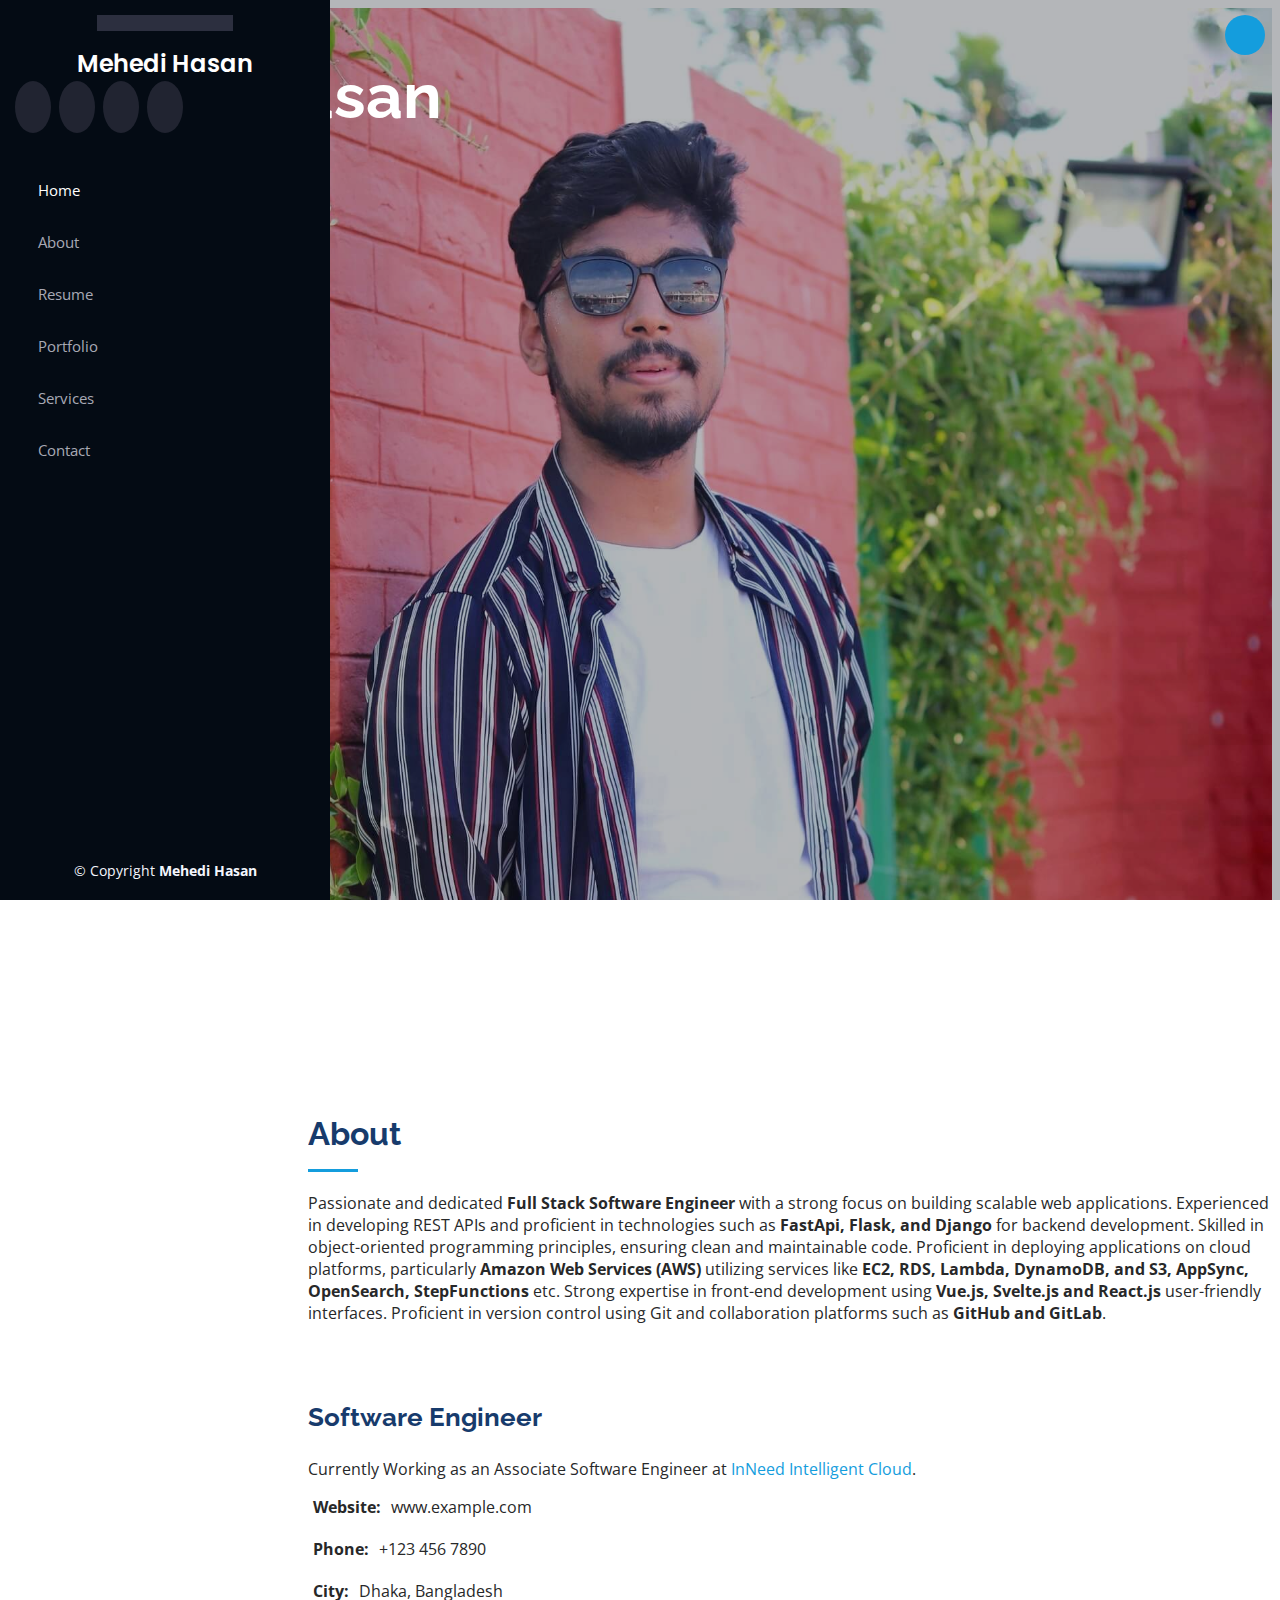
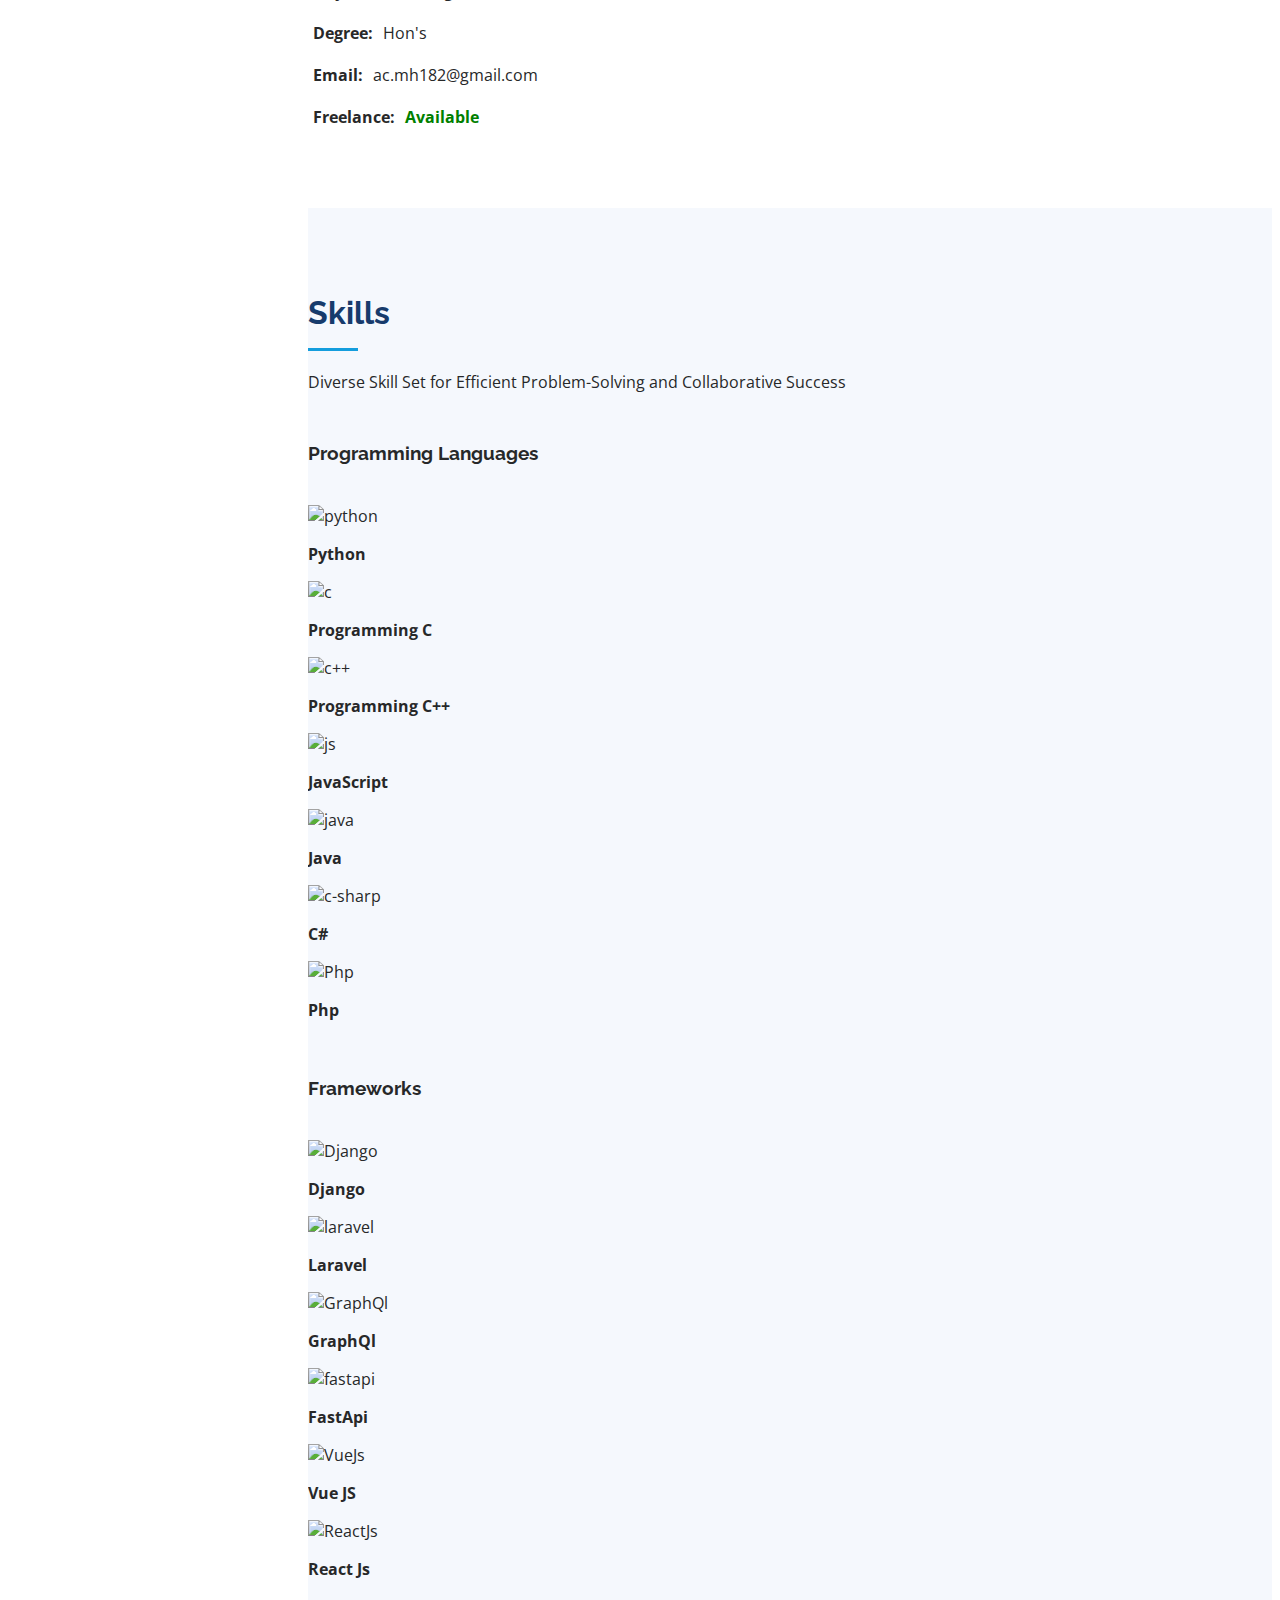
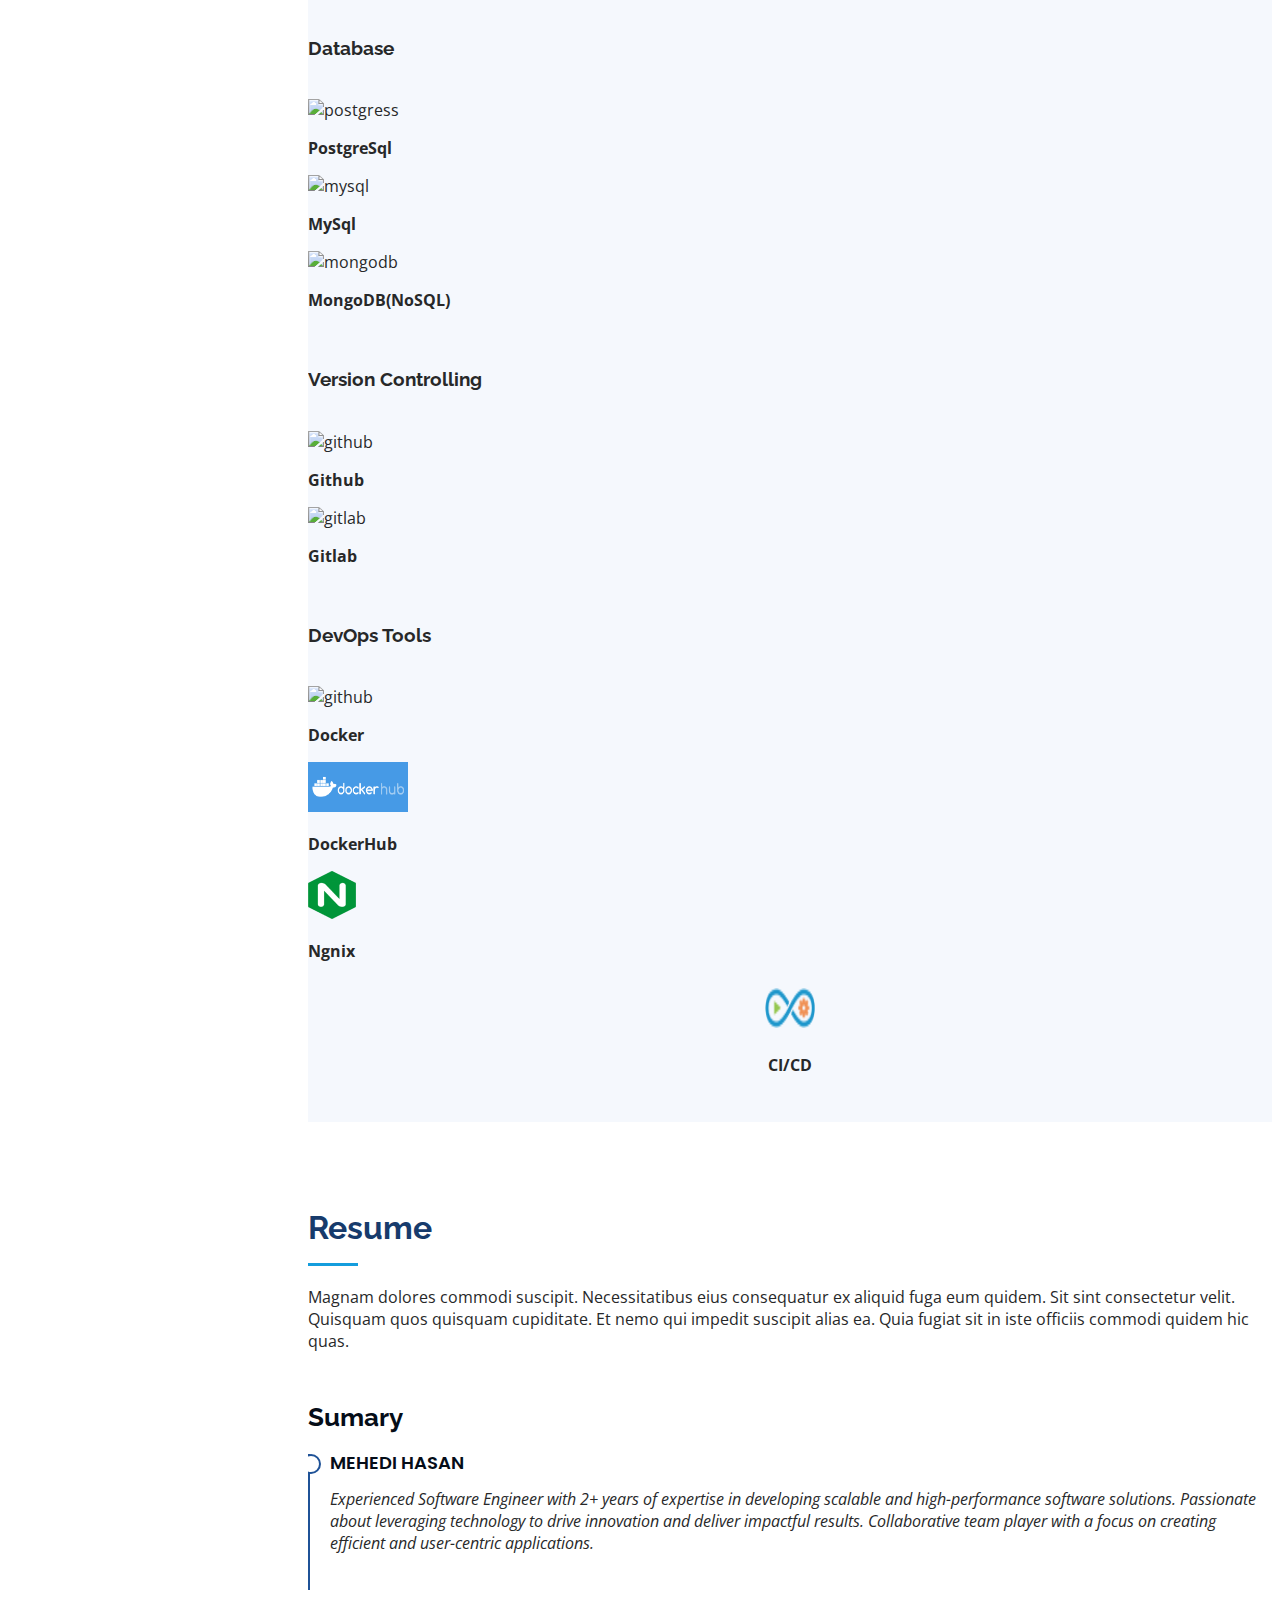
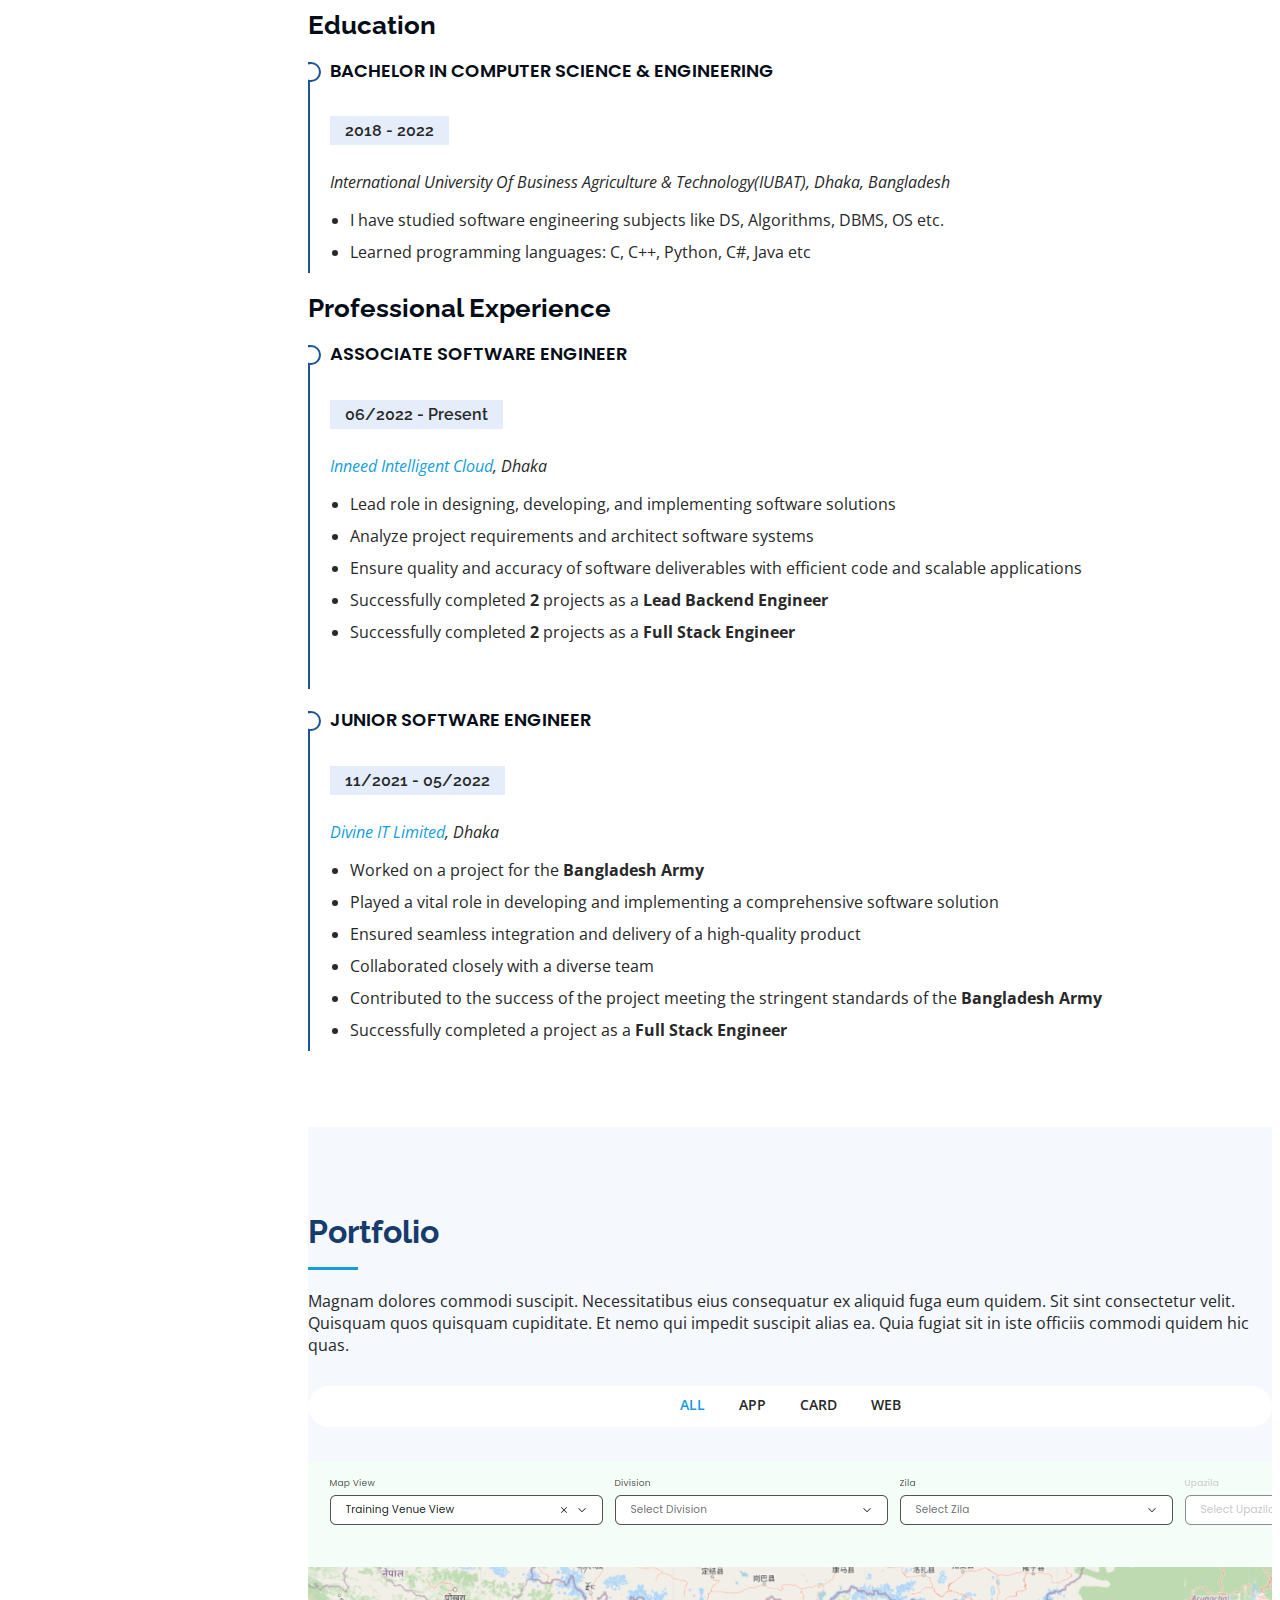
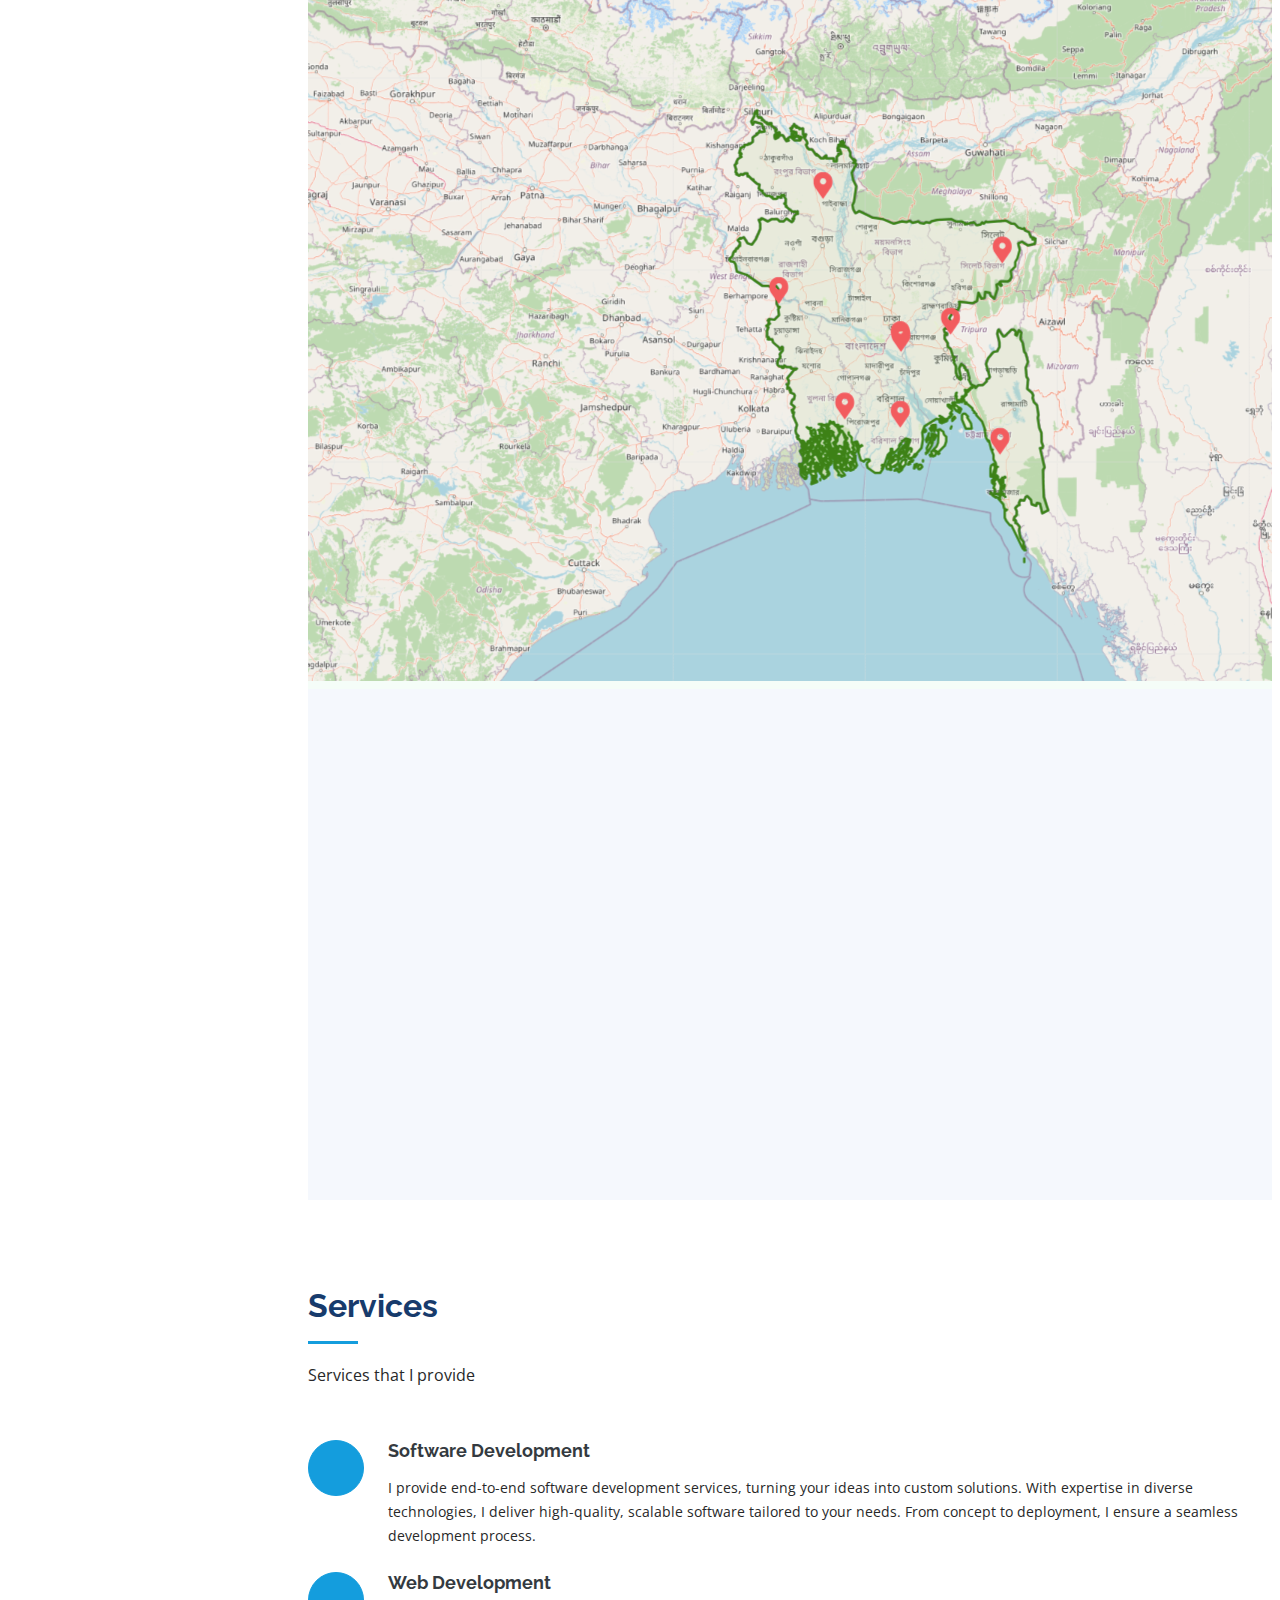
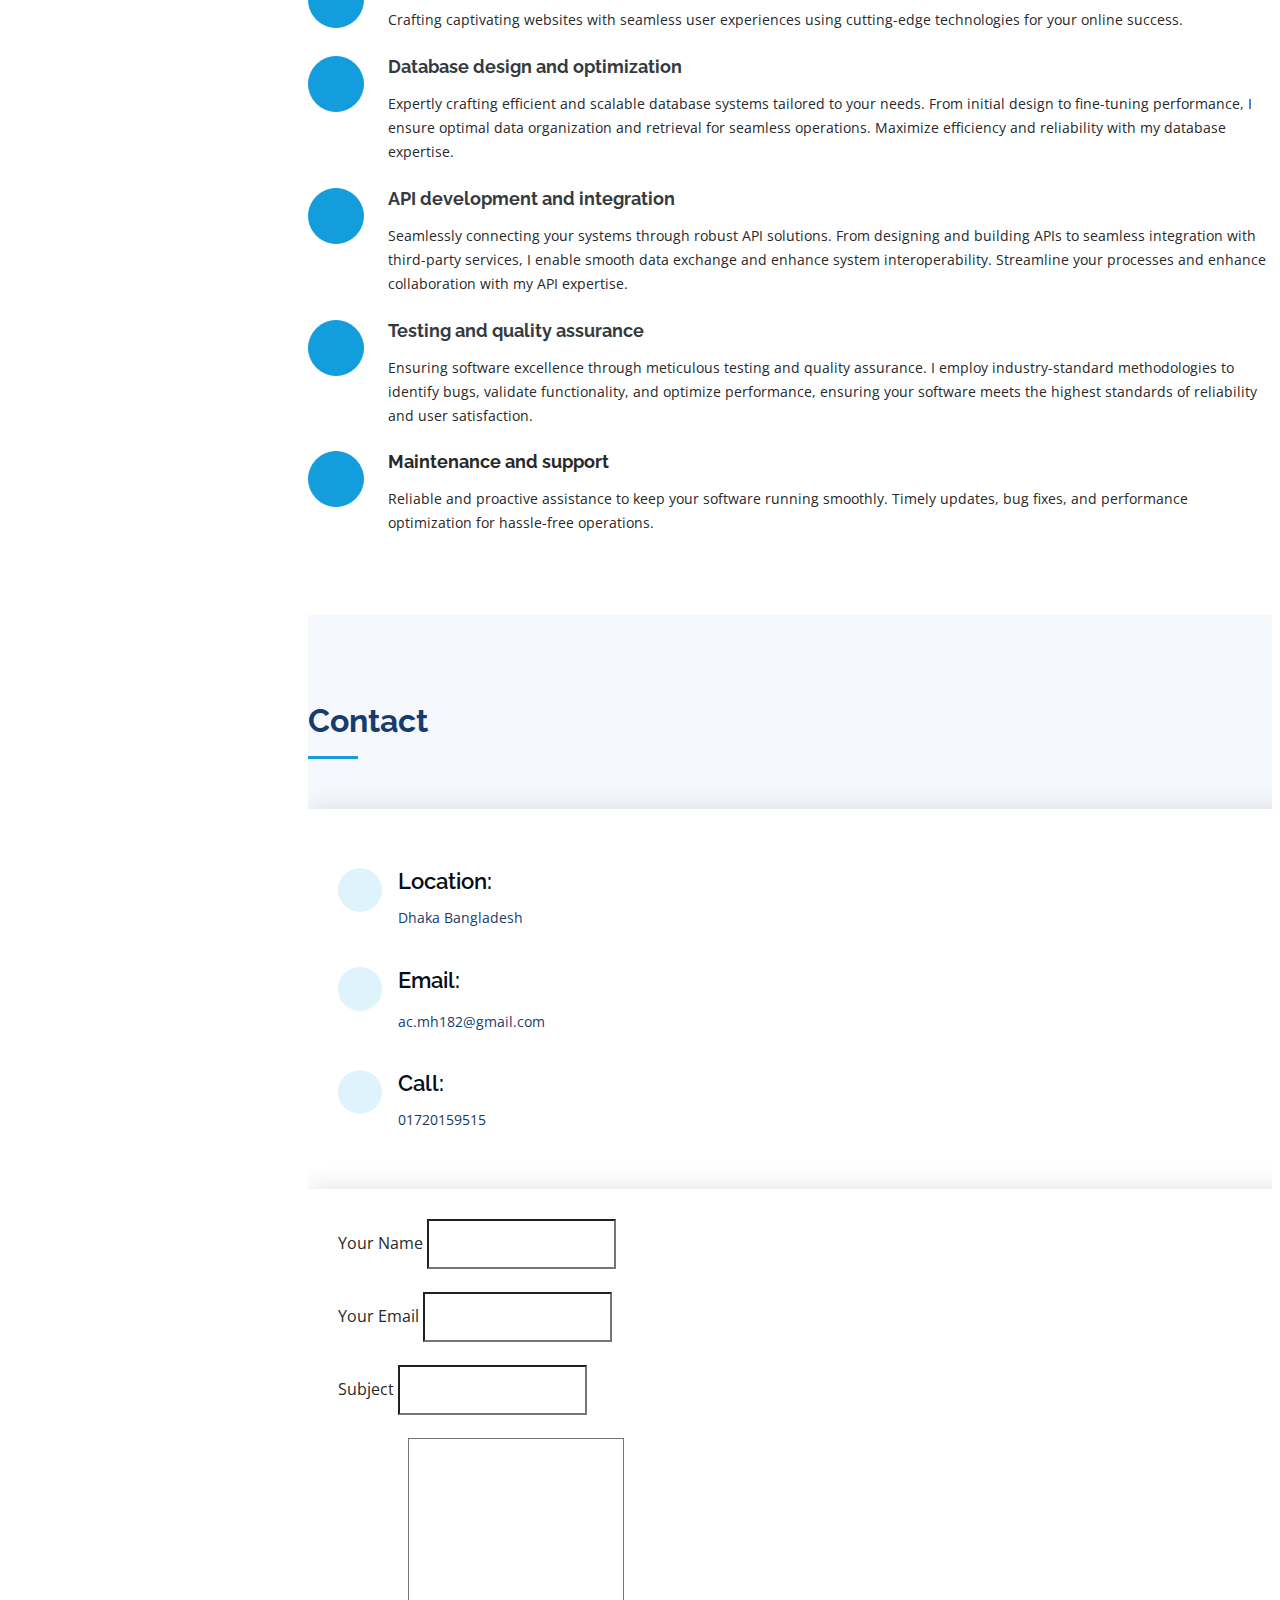
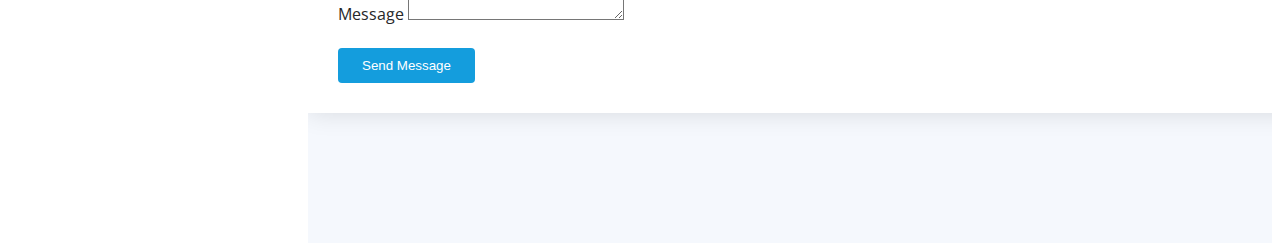
==== commit 3490de76: "portfolio updated" ====
--- a/index.html
+++ b/index.html
@@ -867,8 +867,7 @@
                                     data-gallery="portfolioGallery"
                                     class="portfolio-lightbox"
                                     data-title="Training Management System"
-                                    data-description="Click <a href='other-page.html'>here</a> for more details."
-                                    
+                                    data-description="Click <a href='other-page.html'>here</a> for more details."         
 
                             >
                             
@@ -878,6 +877,8 @@
                             ><i class="bx bx-link"></i
                             ></a>
                         </div>
+                        <div class="title-on-image"><strong>TB Training Management Information System</strong></div>
+
                     </div>
                 </div>
 
@@ -900,6 +901,7 @@
                             ><i class="bx bx-link"></i
                             ></a>
                         </div>
+                        <div class="title-on-image"><strong>Interactive Prostate Cancer Information, Communication, and Support program (iPICS)</strong></div>
                     </div>
                 </div>
 
@@ -918,7 +920,7 @@
                                     title="App 2"
                             ><i class="bx bx-plus"></i
                             ></a>
-                            <a href="portfolio-details.html" title="More Details"
+                            <a href="portfolio-details.html?images=sts,2" title="More Details"
                             ><i class="bx bx-link"></i
                             ></a>
                         </div>
--- a/assets/css/style.css
+++ b/assets/css/style.css
@@ -564,6 +564,26 @@
   position: relative;
   overflow: hidden;
   z-index: 1;
+}
+.portfolio .title-on-image{
+  position: absolute;
+  top: 0;
+  left: 0;
+  right: 0;
+  bottom: 0;
+  display: flex;
+  justify-content: center;
+  text-align: center;
+  align-items: center;
+  color: black;
+  opacity: 0;
+  transform: translateY(20%);
+}
+.portfolio-wrap:hover .title-on-image{
+  transition: all ease-in-out 0.3s;
+  transition-delay: 100ms;
+  transform: translateY(0%);
+  opacity: 1;
 }
 
 .portfolio .portfolio-wrap::before {
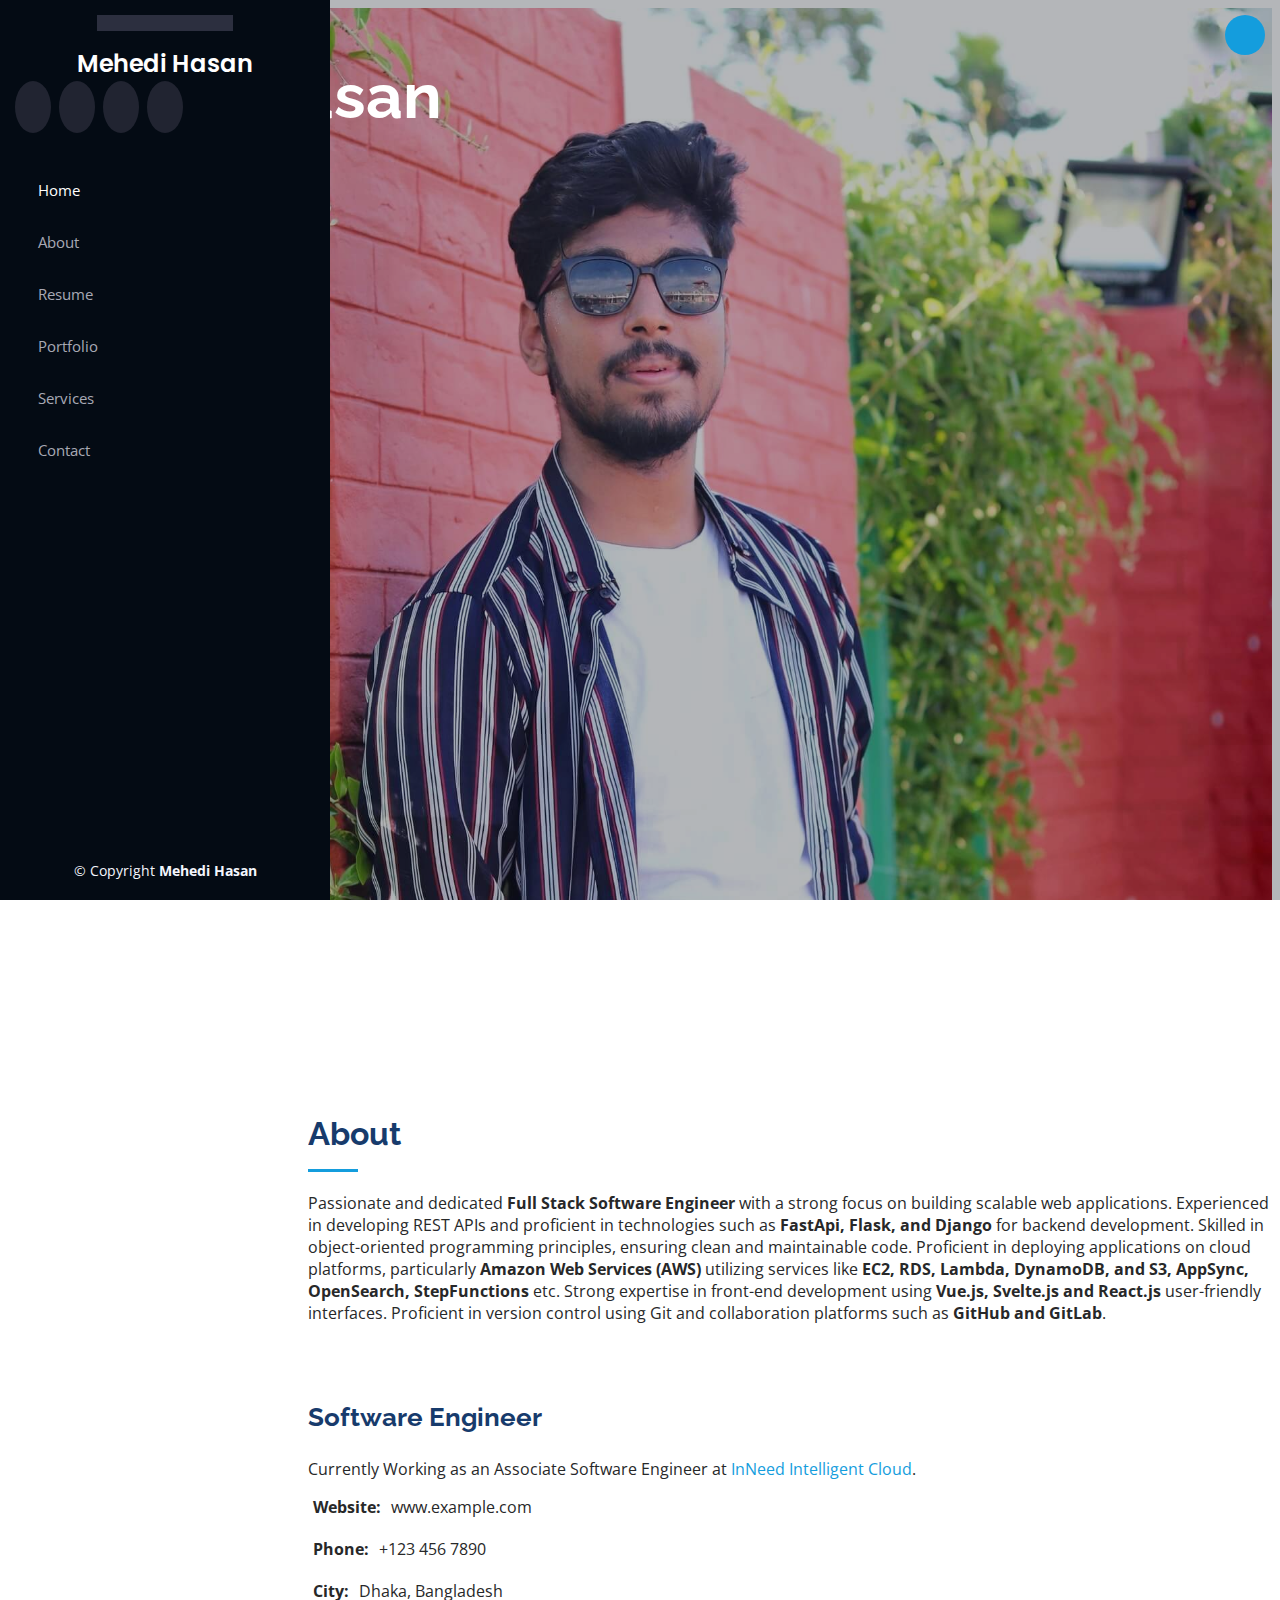
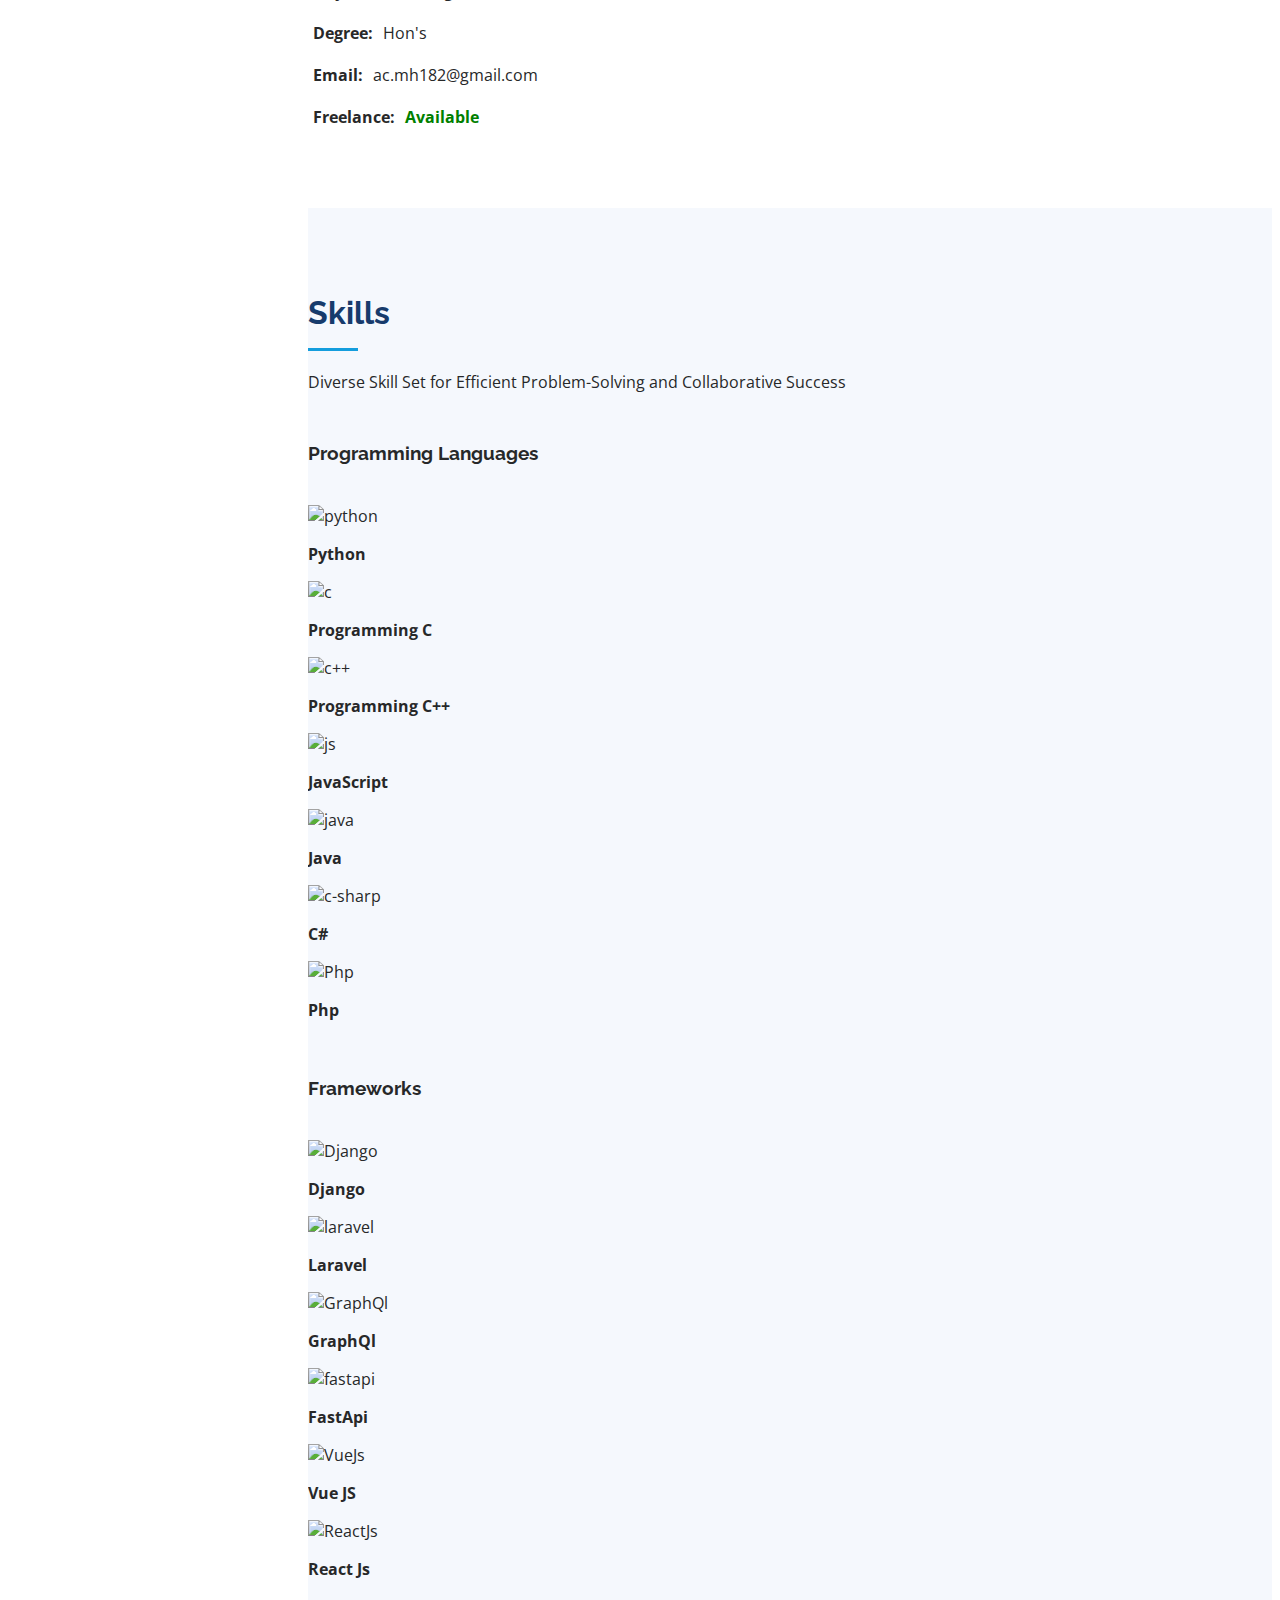
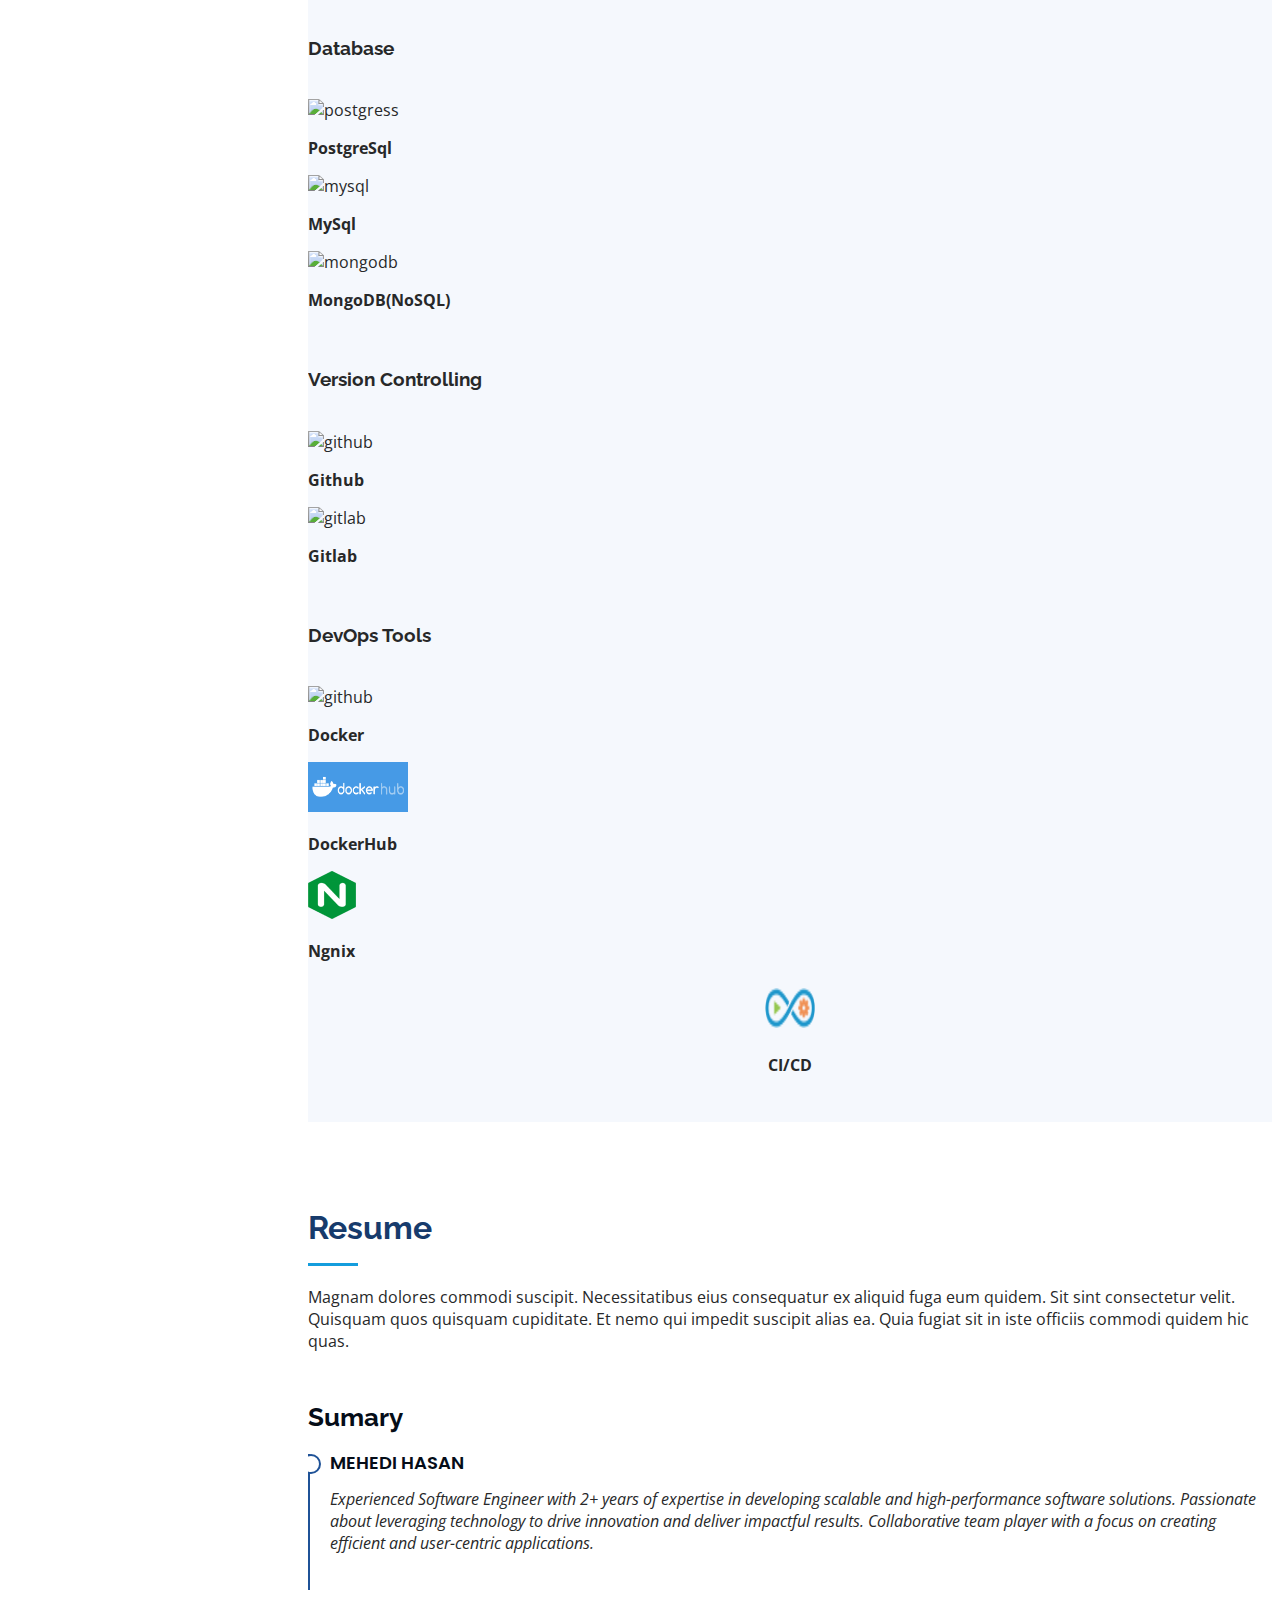
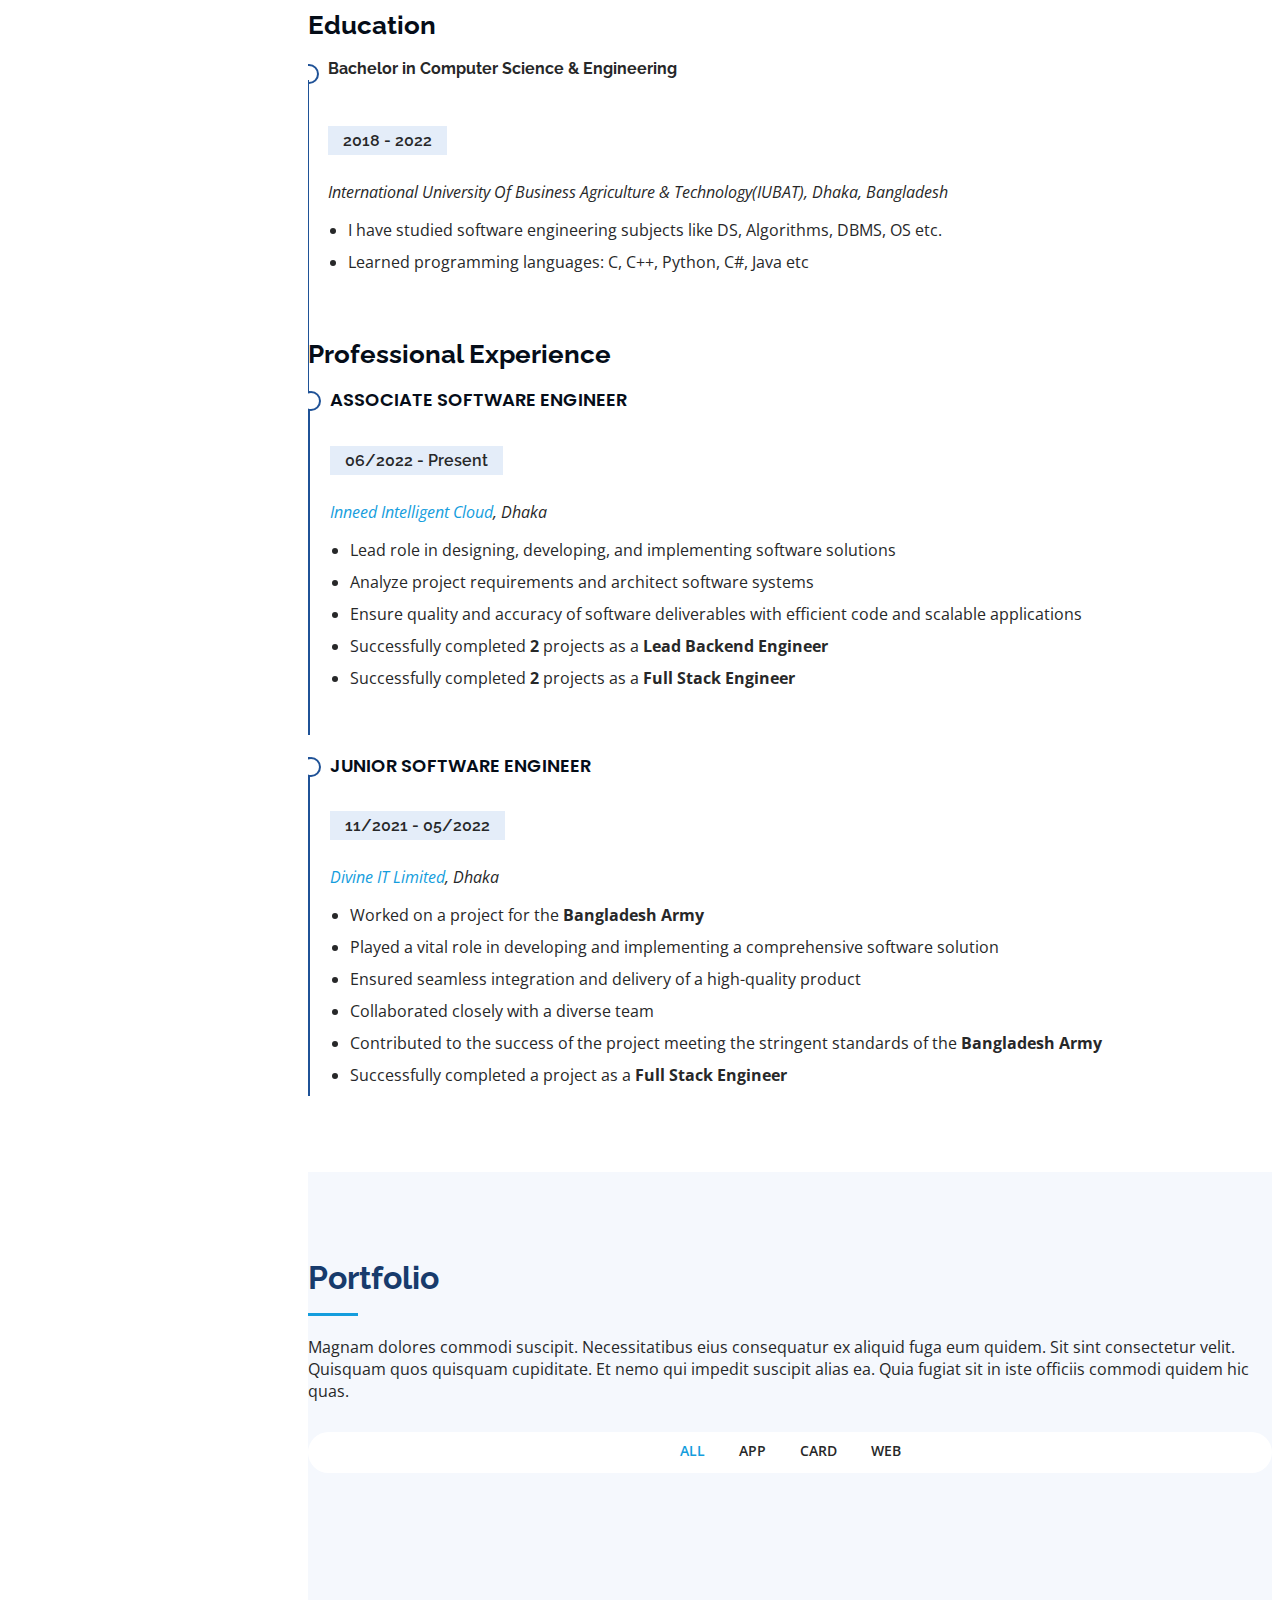
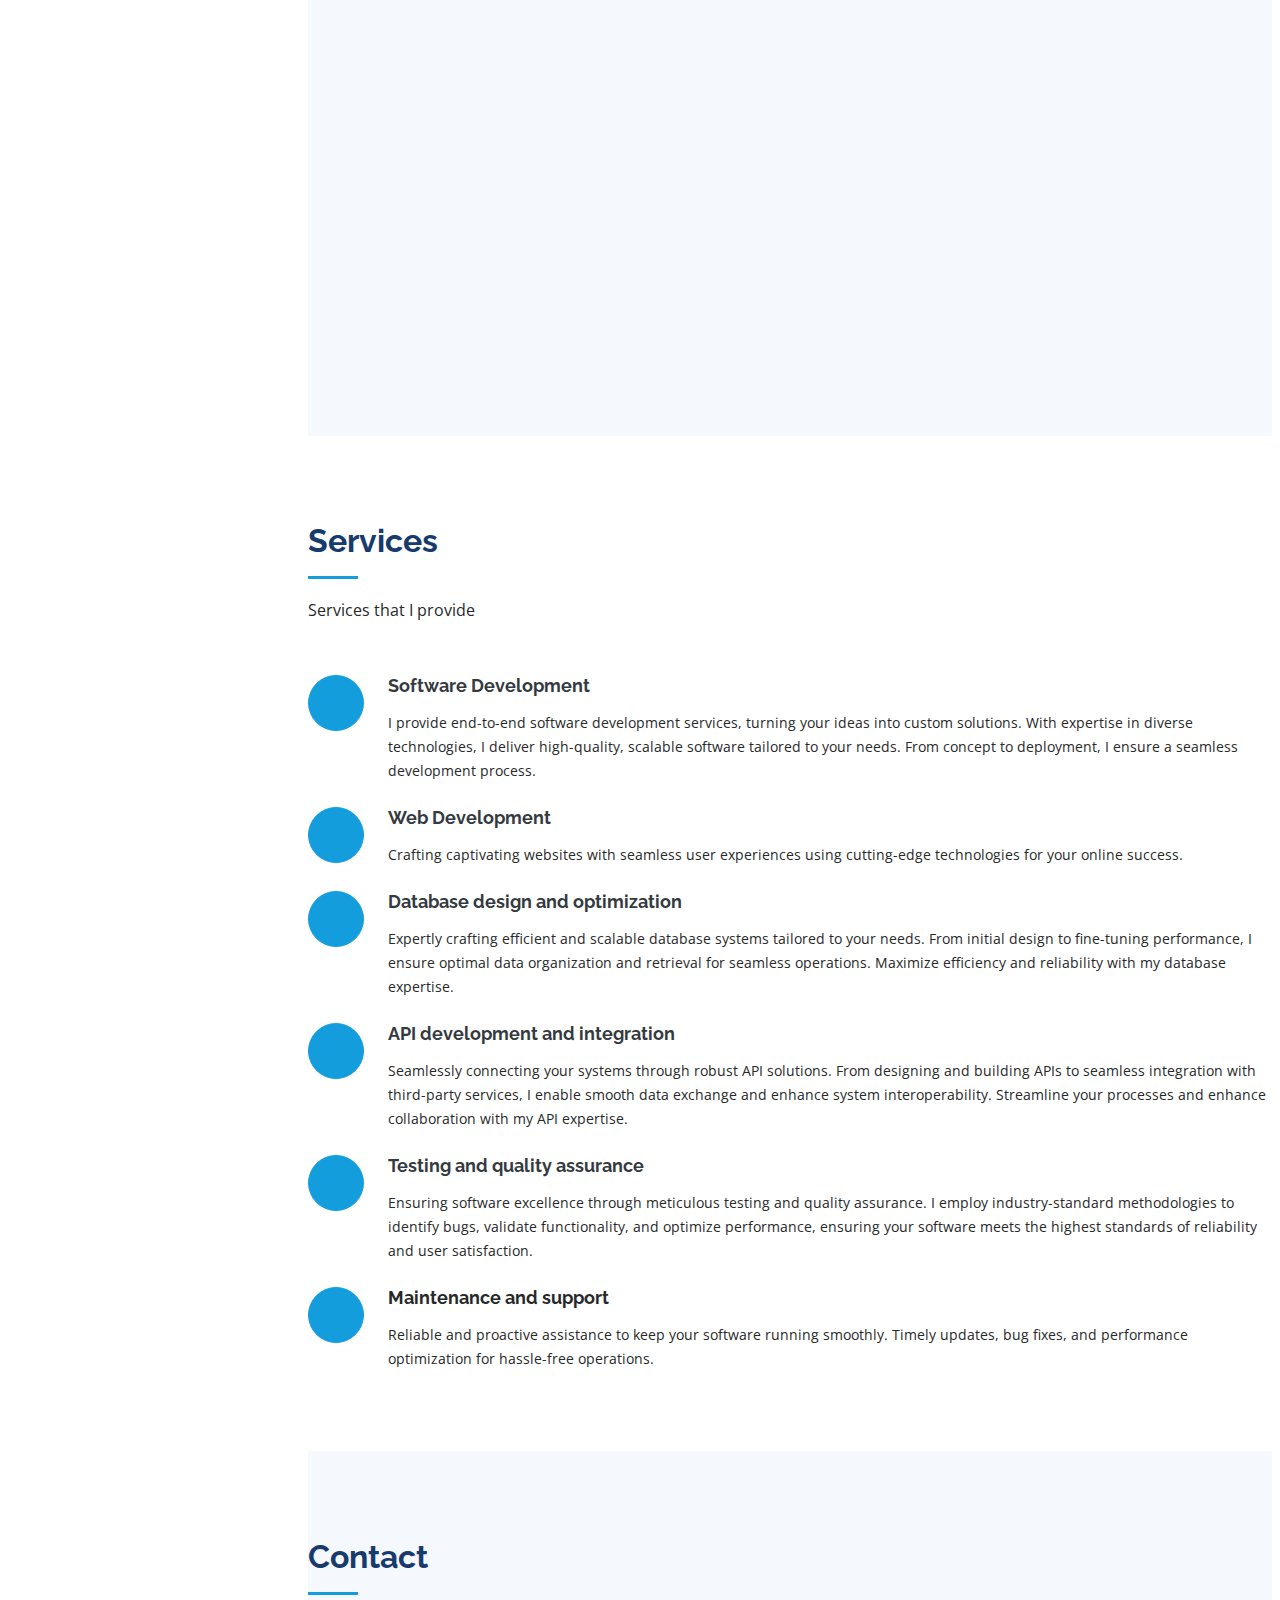
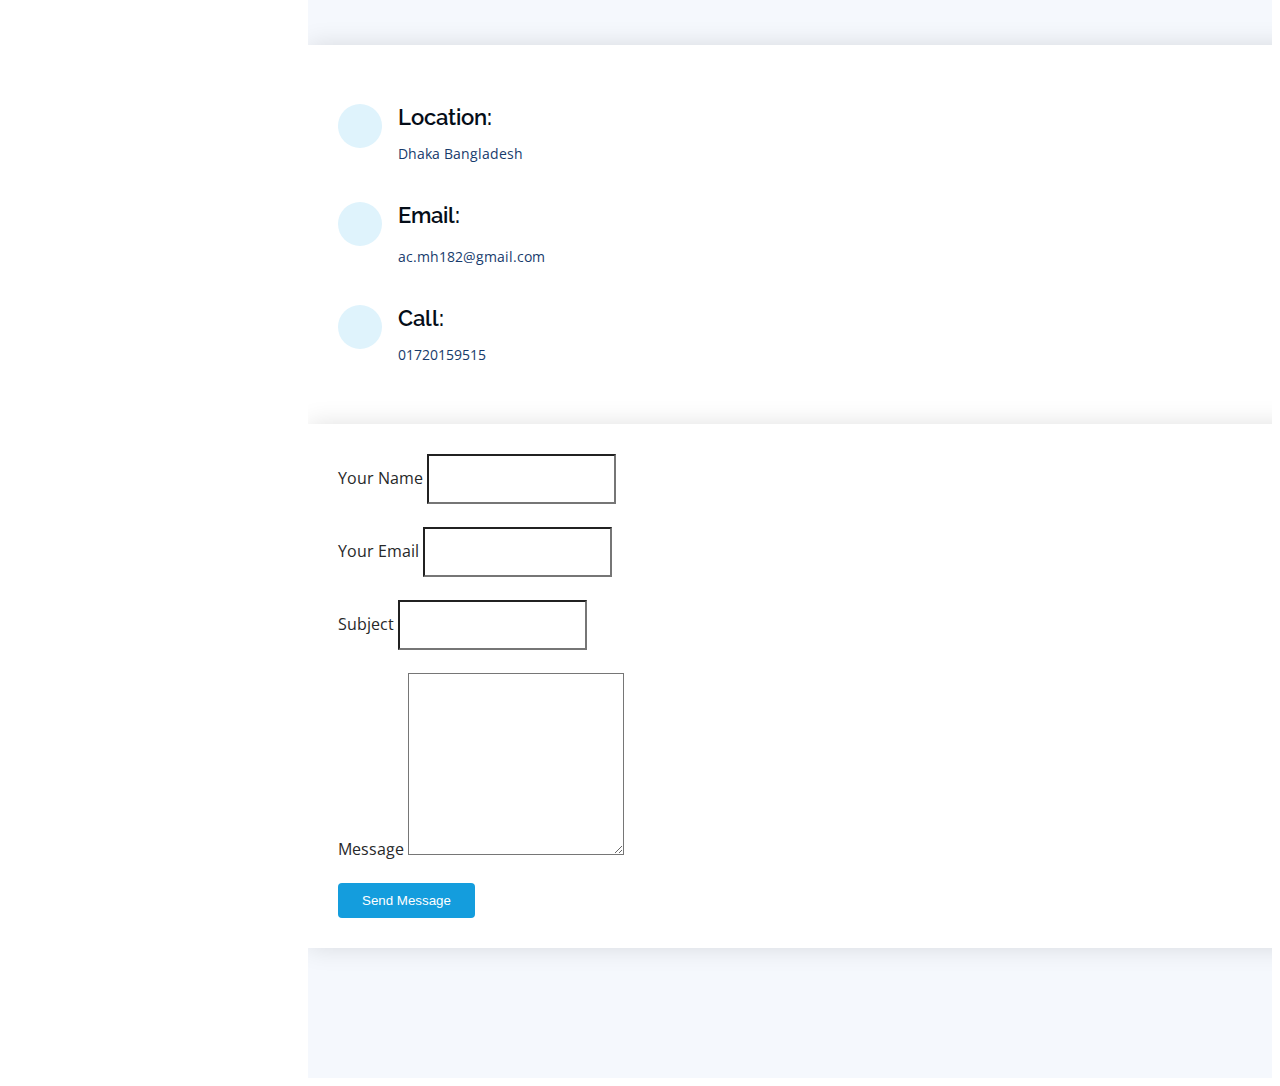
==== commit 71621c66: "style modified" ====
--- a/index.html
+++ b/index.html
@@ -9,7 +9,7 @@
     <meta content="" name="keywords"/>
 
     <!-- Favicons -->
-    <link href="assets/img/profile-img.jpeg" rel="icon"/>
+    <link href="assets/img/favicon.png" rel="icon"/>
     <link href="assets/img/apple-touch-icon.png" rel="apple-touch-icon"/>
 
     <!-- Google Fonts -->
@@ -750,7 +750,7 @@
                         dignissimos deleniti nerada porti sand markend
                       </p>
                     </div> -->
-                    <div class="resume-item modfied-bard-bar">
+                    <div class="modified-bar">
                         <h4>Bachelor in Computer Science &amp; Engineering</h4>
                         <h5>2018 - 2022</h5>
                         <p><em>International University Of Business Agriculture & Technology(IUBAT), Dhaka,
@@ -856,29 +856,22 @@
                 <div class="col-lg-4 col-md-6 portfolio-item filter-app">
                     <div class="portfolio-wrap">
                         <img
-                                src="assets/img/portfolio/trmis/img2.jpg"
+                                src="assets/img/portfolio/portfolio-1.jpg"
                                 class="img-fluid"
                                 alt=""
                         />
-                     
                         <div class="portfolio-links">
                             <a
-                                    href="assets/img/portfolio/trmis/img2.jpg"
+                                    href="assets/img/portfolio/portfolio-1.jpg"
                                     data-gallery="portfolioGallery"
                                     class="portfolio-lightbox"
-                                    data-title="Training Management System"
-                                    data-description="Click <a href='other-page.html'>here</a> for more details."         
-
-                            >
-                            
-                                    <i class="bx bx-plus"></i >
-                        </a>
-                            <a href="portfolio-details.html?images=trmis,5" title="More Details"
+                                    title="App 1"
+                            ><i class="bx bx-plus"></i
+                            ></a>
+                            <a href="portfolio-details.html" title="More Details"
                             ><i class="bx bx-link"></i
                             ></a>
                         </div>
-                        <div class="title-on-image"><strong>TB Training Management Information System</strong></div>
-
                     </div>
                 </div>
 
@@ -897,11 +890,10 @@
                                     title="Web 3"
                             ><i class="bx bx-plus"></i
                             ></a>
-                            <a href="portfolio-details.html?images=ipics,2" title="More Details"
+                            <a href="portfolio-details.html" title="More Details"
                             ><i class="bx bx-link"></i
                             ></a>
                         </div>
-                        <div class="title-on-image"><strong>Interactive Prostate Cancer Information, Communication, and Support program (iPICS)</strong></div>
                     </div>
                 </div>
 
@@ -920,7 +912,7 @@
                                     title="App 2"
                             ><i class="bx bx-plus"></i
                             ></a>
-                            <a href="portfolio-details.html?images=sts,2" title="More Details"
+                            <a href="portfolio-details.html" title="More Details"
                             ><i class="bx bx-link"></i
                             ></a>
                         </div>
--- a/assets/css/style.css
+++ b/assets/css/style.css
@@ -9,18 +9,18 @@
 # General
 --------------------------------------------------------------*/
 body {
-  font-family: "Open Sans", sans-serif;
-  color: #272829;
+    font-family: "Open Sans", sans-serif;
+    color: #272829;
 }
 
 a {
-  color: #149ddd;
-  text-decoration: none;
+    color: #149ddd;
+    text-decoration: none;
 }
 
 a:hover {
-  color: #37b3ed;
-  text-decoration: none;
+    color: #37b3ed;
+    text-decoration: none;
 }
 
 h1,
@@ -29,115 +29,115 @@
 h4,
 h5,
 h6 {
-  font-family: "Raleway", sans-serif;
+    font-family: "Raleway", sans-serif;
 }
 
 /*--------------------------------------------------------------
 # Back to top button
 --------------------------------------------------------------*/
 .back-to-top {
-  position: fixed;
-  visibility: hidden;
-  opacity: 0;
-  right: 15px;
-  bottom: 15px;
-  z-index: 996;
-  background: #149ddd;
-  width: 40px;
-  height: 40px;
-  border-radius: 50px;
-  transition: all 0.4s;
+    position: fixed;
+    visibility: hidden;
+    opacity: 0;
+    right: 15px;
+    bottom: 15px;
+    z-index: 996;
+    background: #149ddd;
+    width: 40px;
+    height: 40px;
+    border-radius: 50px;
+    transition: all 0.4s;
 }
 
 .back-to-top i {
-  font-size: 28px;
-  color: #fff;
-  line-height: 0;
+    font-size: 28px;
+    color: #fff;
+    line-height: 0;
 }
 
 .back-to-top:hover {
-  background: #2eafec;
-  color: #fff;
+    background: #2eafec;
+    color: #fff;
 }
 
 .back-to-top.active {
-  visibility: visible;
-  opacity: 1;
+    visibility: visible;
+    opacity: 1;
 }
 
 /*--------------------------------------------------------------
 # Header
 --------------------------------------------------------------*/
 #header {
-  position: fixed;
-  top: 0;
-  left: 0;
-  bottom: 0;
-  width: 300px;
-  transition: all ease-in-out 0.5s;
-  z-index: 9997;
-  transition: all 0.5s;
-  padding: 0 15px;
-  background: #040b14;
-  overflow-y: auto;
+    position: fixed;
+    top: 0;
+    left: 0;
+    bottom: 0;
+    width: 300px;
+    transition: all ease-in-out 0.5s;
+    z-index: 9997;
+    transition: all 0.5s;
+    padding: 0 15px;
+    background: #040b14;
+    overflow-y: auto;
 }
 
 #header .profile img {
-  margin: 15px auto;
-  display: block;
-  width: 120px;
-  border: 8px solid #2c2f3f;
+    margin: 15px auto;
+    display: block;
+    width: 120px;
+    border: 8px solid #2c2f3f;
 }
 
 #header .profile h1 {
-  font-size: 24px;
-  margin: 0;
-  padding: 0;
-  font-weight: 600;
-  -moz-text-align-last: center;
-  text-align-last: center;
-  font-family: "Poppins", sans-serif;
+    font-size: 24px;
+    margin: 0;
+    padding: 0;
+    font-weight: 600;
+    -moz-text-align-last: center;
+    text-align-last: center;
+    font-family: "Poppins", sans-serif;
 }
 
 #header .profile h1 a,
 #header .profile h1 a:hover {
-  color: #fff;
-  text-decoration: none;
+    color: #fff;
+    text-decoration: none;
 }
 
 #header .profile .social-links a {
-  font-size: 18px;
-  display: inline-block;
-  background: #212431;
-  color: #fff;
-  line-height: 1;
-  padding: 8px 0;
-  margin-right: 4px;
-  border-radius: 50%;
-  text-align: center;
-  width: 36px;
-  height: 36px;
-  transition: 0.3s;
+    font-size: 18px;
+    display: inline-block;
+    background: #212431;
+    color: #fff;
+    line-height: 1;
+    padding: 8px 0;
+    margin-right: 4px;
+    border-radius: 50%;
+    text-align: center;
+    width: 36px;
+    height: 36px;
+    transition: 0.3s;
 }
 
 #header .profile .social-links a:hover {
-  background: #149ddd;
-  color: #fff;
-  text-decoration: none;
+    background: #149ddd;
+    color: #fff;
+    text-decoration: none;
 }
 
 #main {
-  margin-left: 300px;
+    margin-left: 300px;
 }
 
 @media (max-width: 1199px) {
-  #header {
-    left: -300px;
-  }
-
-  #main {
-    margin-left: 0;
-  }
+    #header {
+        left: -300px;
+    }
+
+    #main {
+        margin-left: 0;
+    }
 }
 
 /*--------------------------------------------------------------
@@ -145,620 +145,672 @@
 --------------------------------------------------------------*/
 /* Desktop Navigation */
 .nav-menu {
-  padding: 30px 0 0 0;
+    padding: 30px 0 0 0;
 }
 
 .nav-menu * {
-  margin: 0;
-  padding: 0;
-  list-style: none;
-}
-
-.nav-menu>ul>li {
-  position: relative;
-  white-space: nowrap;
+    margin: 0;
+    padding: 0;
+    list-style: none;
+}
+
+.nav-menu > ul > li {
+    position: relative;
+    white-space: nowrap;
 }
 
 .nav-menu a,
 .nav-menu a:focus {
-  display: flex;
-  align-items: center;
-  color: #a8a9b4;
-  padding: 12px 15px;
-  margin-bottom: 8px;
-  transition: 0.3s;
-  font-size: 15px;
+    display: flex;
+    align-items: center;
+    color: #a8a9b4;
+    padding: 12px 15px;
+    margin-bottom: 8px;
+    transition: 0.3s;
+    font-size: 15px;
 }
 
 .nav-menu a i,
 .nav-menu a:focus i {
-  font-size: 24px;
-  padding-right: 8px;
-  color: #6f7180;
+    font-size: 24px;
+    padding-right: 8px;
+    color: #6f7180;
 }
 
 .nav-menu a:hover,
 .nav-menu .active,
 .nav-menu .active:focus,
-.nav-menu li:hover>a {
-  text-decoration: none;
-  color: #fff;
+.nav-menu li:hover > a {
+    text-decoration: none;
+    color: #fff;
 }
 
 .nav-menu a:hover i,
 .nav-menu .active i,
 .nav-menu .active:focus i,
-.nav-menu li:hover>a i {
-  color: #149ddd;
+.nav-menu li:hover > a i {
+    color: #149ddd;
 }
 
 /* Mobile Navigation */
 .mobile-nav-toggle {
-  position: fixed;
-  right: 15px;
-  top: 15px;
-  z-index: 9998;
-  border: 0;
-  font-size: 24px;
-  transition: all 0.4s;
-  outline: none !important;
-  background-color: #149ddd;
-  color: #fff;
-  width: 40px;
-  height: 40px;
-  display: inline-flex;
-  align-items: center;
-  justify-content: center;
-  line-height: 0;
-  border-radius: 50px;
-  cursor: pointer;
+    position: fixed;
+    right: 15px;
+    top: 15px;
+    z-index: 9998;
+    border: 0;
+    font-size: 24px;
+    transition: all 0.4s;
+    outline: none !important;
+    background-color: #149ddd;
+    color: #fff;
+    width: 40px;
+    height: 40px;
+    display: inline-flex;
+    align-items: center;
+    justify-content: center;
+    line-height: 0;
+    border-radius: 50px;
+    cursor: pointer;
 }
 
 .mobile-nav-active {
-  overflow: hidden;
+    overflow: hidden;
 }
 
 .mobile-nav-active #header {
-  left: 0;
+    left: 0;
 }
 
 /*--------------------------------------------------------------
 # Hero Section
 --------------------------------------------------------------*/
 #hero {
-  width: 100%;
-  height: 100vh;
-  background: url("../img/hero-bg.jpg") top center;
-  background-size: cover;
+    width: 100%;
+    height: 100vh;
+    background: url("../img/hero-bg.jpg") top center;
+    background-size: cover;
 }
 
 #hero:before {
-  content: "";
-  background: rgba(5, 13, 24, 0.3);
-  position: absolute;
-  bottom: 0;
-  top: 0;
-  left: 0;
-  right: 0;
-  z-index: 1;
+    content: "";
+    background: rgba(5, 13, 24, 0.3);
+    position: absolute;
+    bottom: 0;
+    top: 0;
+    left: 0;
+    right: 0;
+    z-index: 1;
 }
 
 #hero .hero-container {
-  position: relative;
-  z-index: 2;
-  min-width: 300px;
+    position: relative;
+    z-index: 2;
+    min-width: 300px;
 }
 
 #hero h1 {
-  margin: 0 0 10px 0;
-  font-size: 64px;
-  font-weight: 700;
-  line-height: 56px;
-  color: #fff;
+    margin: 0 0 10px 0;
+    font-size: 64px;
+    font-weight: 700;
+    line-height: 56px;
+    color: #fff;
 }
 
 #hero p {
-  color: #fff;
-  margin-bottom: 50px;
-  font-size: 26px;
-  font-family: "Poppins", sans-serif;
+    color: #fff;
+    margin-bottom: 50px;
+    font-size: 26px;
+    font-family: "Poppins", sans-serif;
 }
 
 #hero p span {
-  color: #fff;
-  padding-bottom: 4px;
-  letter-spacing: 1px;
-  border-bottom: 3px solid #149ddd;
+    color: #fff;
+    padding-bottom: 4px;
+    letter-spacing: 1px;
+    border-bottom: 3px solid #149ddd;
 }
 
 @media (min-width: 1024px) {
-  #hero {
-    background-attachment: fixed;
+    #hero {
+        background-attachment: fixed;
+    }
+    .iconHandler {
+        display: grid;
+        place-content: center;
+        grid-column: (2, 1fr);
+        place-items: center;
+    }
+}
+
+@media (max-width: 768px) {
+    #hero h1 {
+        font-size: 28px;
+        line-height: 36px;
+    }
+
+    #hero h2 {
+        font-size: 18px;
+        line-height: 24px;
+        margin-bottom: 30px;
+    }
+}
+
+/*--------------------------------------------------------------
+# Sections General
+--------------------------------------------------------------*/
+section {
+    padding: 60px 0;
+    overflow: hidden;
+}
+
+.section-bg {
+    background: #f5f8fd;
+}
+
+.section-title {
+    padding-bottom: 30px;
+}
+
+.section-title h2 {
+    font-size: 32px;
+    font-weight: bold;
+    margin-bottom: 20px;
+    padding-bottom: 20px;
+    position: relative;
+    color: #173b6c;
+}
+
+.section-title h2::after {
+    content: "";
+    position: absolute;
+    display: block;
+    width: 50px;
+    height: 3px;
+    background: #149ddd;
+    bottom: 0;
+    left: 0;
+}
+
+.section-title p {
+    margin-bottom: 0;
+}
+
+/*--------------------------------------------------------------
+# About
+--------------------------------------------------------------*/
+.about .content h3 {
+    font-weight: 700;
+    font-size: 26px;
+    color: #173b6c;
+}
+
+.about .content ul {
+    list-style: none;
+    padding: 0;
+}
+
+.about .content ul li {
+    margin-bottom: 20px;
+    display: flex;
+    align-items: center;
+}
+
+.about .content ul strong {
+    margin-right: 10px;
+}
+
+.about .content ul i {
+    font-size: 16px;
+    margin-right: 5px;
+    color: #149ddd;
+    line-height: 0;
+}
+
+.about .content p:last-child {
+    margin-bottom: 0;
+}
+
+/*--------------------------------------------------------------
+# Facts
+--------------------------------------------------------------*/
+.facts {
+    padding-bottom: 30px;
+}
+
+.facts .count-box {
+    padding: 30px;
+    width: 100%;
+}
+
+.facts .count-box i {
+    display: block;
+    font-size: 44px;
+    color: #149ddd;
+    float: left;
+    line-height: 1;
+}
+
+.facts .count-box span {
+    font-size: 48px;
+    line-height: 40px;
+    display: block;
+    font-weight: 700;
+    color: #050d18;
+    margin-left: 60px;
+}
+
+.facts .count-box p {
+    padding: 15px 0 0 0;
+    margin: 0 0 0 60px;
+    font-family: "Raleway", sans-serif;
+    font-size: 14px;
+    color: #122f57;
+}
+
+.facts .count-box a {
+    font-weight: 600;
+    display: block;
+    margin-top: 20px;
+    color: #122f57;
+    font-size: 15px;
+    font-family: "Poppins", sans-serif;
+    transition: ease-in-out 0.3s;
+}
+
+.facts .count-box a:hover {
+    color: #1f5297;
+}
+
+/*--------------------------------------------------------------
+# Akills
+--------------------------------------------------------------*/
+.skills .progress {
+    height: 60px;
+    display: block;
+    background: none;
+    border-radius: 0;
+}
+
+.skills .progress .skill {
+    padding: 0;
+    margin: 0 0 6px 0;
+    text-transform: uppercase;
+    display: block;
+    font-weight: 600;
+    font-family: "Poppins", sans-serif;
+    color: #050d18;
+}
+
+.skills .progress .skill .val {
+    float: right;
+    font-style: normal;
+}
+
+.skills .progress-bar-wrap {
+    background: #dce8f8;
+    height: 10px;
+}
+
+.skills .progress-bar {
+    width: 1px;
+    height: 10px;
+    transition: 0.9s;
+    background-color: #149ddd;
+}
+
+/*--------------------------------------------------------------
+# Resume
+--------------------------------------------------------------*/
+.resume .resume-title {
+    font-size: 26px;
+    font-weight: 700;
+    margin-top: 20px;
+    margin-bottom: 20px;
+    color: #050d18;
+}
+
+.resume .resume-item {
+    padding: 0 0 20px 20px;
+    margin-top: -2px;
+    border-left: 2px solid #1f5297;
+    position: relative;
+}
+
+.resume .resume-item h4 {
+    line-height: 18px;
+    font-size: 18px;
+    font-weight: 600;
+    text-transform: uppercase;
+    font-family: "Poppins", sans-serif;
+    color: #050d18;
+    margin-bottom: 10px;
+}
+
+.resume .resume-item h5 {
+    font-size: 16px;
+    background: #e4edf9;
+    padding: 5px 15px;
+    display: inline-block;
+    font-weight: 600;
+    margin-bottom: 10px;
+}
+
+.resume .resume-item ul {
+    padding-left: 20px;
+}
+
+.resume .resume-item ul li {
+    padding-bottom: 10px;
+}
+
+.resume .resume-item:last-child {
+    padding-bottom: 0;
+}
+
+.resume .resume-item::before {
+    content: "";
+    position: absolute;
+    width: 16px;
+    height: 16px;
+    border-radius: 50px;
+    left: -9px;
+    top: 0;
+    background: #fff;
+    border: 2px solid #1f5297;
+}
+.modified-bar {
+    padding: 0 0 20px 20px;
+    margin-top: -2px;
+    position: relative;
+}
+.modified-bar h5 {
+    font-size: 16px;
+    background: #e4edf9;
+    padding: 5px 15px;
+    display: inline-block;
+    font-weight: 600;
+    margin-bottom: 10px;
+}
+
+.modified-bar ul {
+    padding-left: 20px;
+}
+
+.modified-bar ul li {
+    padding-bottom: 10px;
+}
+.modified-bar::before {
+    content: "";
+    position: absolute;
+    width: 16px;
+    height: 16px;
+    border-radius: 50px;
+    left: -9px;
+    top: 5px;
+    background: #fff;
+    border: 2px solid #1f5297;
+}
+.modified-bar::after {
+    content: "";
+    position: absolute;
+    width: 1px;
+    height: 200px;
+    left: -2px;
+    top: 9%;
+    background: #fff;
+    border: 1px solid #1f5297;
+}
+
+@media screen and (min-width: 1024px) {
+    .modified-bar::after {
+        content: "";
+        position: absolute;
+        width: 1px;
+        height: 570px;
+        left: -2px;
+        top: 6%;
+        background: #fff;
+        border: 1px solid #1f5297;
+    }
+}
+@media screen and (min-width: 1280px) {
+  .modified-bar::after {
+      content: "";
+      position: absolute;
+      width: 1px;
+      height: 480px;
+      left: -2px;
+      top: 8%;
+      background: #fff;
+      border: 1px solid #1f5297;
   }
-  .iconHandler {
-    display: grid; 
-    place-content: center; 
-    grid-column: (2, 1fr); 
-    place-items: center;
-  }
-}
-
-@media (max-width: 768px) {
-  #hero h1 {
-    font-size: 28px;
-    line-height: 36px;
-  }
-
-  #hero h2 {
-    font-size: 18px;
-    line-height: 24px;
+}
+/*--------------------------------------------------------------
+# Portfolio
+--------------------------------------------------------------*/
+.portfolio .portfolio-item {
     margin-bottom: 30px;
-  }
-}
-
-/*--------------------------------------------------------------
-# Sections General
---------------------------------------------------------------*/
-section {
-  padding: 60px 0;
-  overflow: hidden;
-}
-
-.section-bg {
-  background: #f5f8fd;
-}
-
-.section-title {
-  padding-bottom: 30px;
-}
-
-.section-title h2 {
-  font-size: 32px;
-  font-weight: bold;
-  margin-bottom: 20px;
-  padding-bottom: 20px;
-  position: relative;
-  color: #173b6c;
-}
-
-.section-title h2::after {
-  content: "";
-  position: absolute;
-  display: block;
-  width: 50px;
-  height: 3px;
-  background: #149ddd;
-  bottom: 0;
-  left: 0;
-}
-
-.section-title p {
-  margin-bottom: 0;
-}
-
-/*--------------------------------------------------------------
-# About
---------------------------------------------------------------*/
-.about .content h3 {
-  font-weight: 700;
-  font-size: 26px;
-  color: #173b6c;
-}
-
-.about .content ul {
-  list-style: none;
-  padding: 0;
-}
-
-.about .content ul li {
-  margin-bottom: 20px;
-  display: flex;
-  align-items: center;
-}
-
-.about .content ul strong {
-  margin-right: 10px;
-}
-
-.about .content ul i {
-  font-size: 16px;
-  margin-right: 5px;
-  color: #149ddd;
-  line-height: 0;
-}
-
-.about .content p:last-child {
-  margin-bottom: 0;
-}
-
-/*--------------------------------------------------------------
-# Facts
---------------------------------------------------------------*/
-.facts {
-  padding-bottom: 30px;
-}
-
-.facts .count-box {
-  padding: 30px;
-  width: 100%;
-}
-
-.facts .count-box i {
-  display: block;
-  font-size: 44px;
-  color: #149ddd;
-  float: left;
-  line-height: 1;
-}
-
-.facts .count-box span {
-  font-size: 48px;
-  line-height: 40px;
-  display: block;
-  font-weight: 700;
-  color: #050d18;
-  margin-left: 60px;
-}
-
-.facts .count-box p {
-  padding: 15px 0 0 0;
-  margin: 0 0 0 60px;
-  font-family: "Raleway", sans-serif;
-  font-size: 14px;
-  color: #122f57;
-}
-
-.facts .count-box a {
-  font-weight: 600;
-  display: block;
-  margin-top: 20px;
-  color: #122f57;
-  font-size: 15px;
-  font-family: "Poppins", sans-serif;
-  transition: ease-in-out 0.3s;
-}
-
-.facts .count-box a:hover {
-  color: #1f5297;
-}
-
-/*--------------------------------------------------------------
-# Akills
---------------------------------------------------------------*/
-.skills .progress {
-  height: 60px;
-  display: block;
-  background: none;
-  border-radius: 0;
-}
-
-.skills .progress .skill {
-  padding: 0;
-  margin: 0 0 6px 0;
-  text-transform: uppercase;
-  display: block;
-  font-weight: 600;
-  font-family: "Poppins", sans-serif;
-  color: #050d18;
-}
-
-.skills .progress .skill .val {
-  float: right;
-  font-style: normal;
-}
-
-.skills .progress-bar-wrap {
-  background: #dce8f8;
-  height: 10px;
-}
-
-.skills .progress-bar {
-  width: 1px;
-  height: 10px;
-  transition: 0.9s;
-  background-color: #149ddd;
-}
-
-/*--------------------------------------------------------------
-# Resume
---------------------------------------------------------------*/
-.resume .resume-title {
-  font-size: 26px;
-  font-weight: 700;
-  margin-top: 20px;
-  margin-bottom: 20px;
-  color: #050d18;
-}
-
-.resume .resume-item {
-  padding: 0 0 20px 20px;
-  margin-top: -2px;
-  border-left: 2px solid #1f5297;
-  position: relative;
-}
-
-.resume .resume-item h4 {
-  line-height: 18px;
-  font-size: 18px;
-  font-weight: 600;
-  text-transform: uppercase;
-  font-family: "Poppins", sans-serif;
-  color: #050d18;
-  margin-bottom: 10px;
-}
-
-.resume .resume-item h5 {
-  font-size: 16px;
-  background: #e4edf9;
-  padding: 5px 15px;
-  display: inline-block;
-  font-weight: 600;
-  margin-bottom: 10px;
-}
-
-.resume .resume-item ul {
-  padding-left: 20px;
-}
-
-.resume .resume-item ul li {
-  padding-bottom: 10px;
-}
-
-.resume .resume-item:last-child {
-  padding-bottom: 0;
-}
-
-.resume .resume-item::before {
-  content: "";
-  position: absolute;
-  width: 16px;
-  height: 16px;
-  border-radius: 50px;
-  left: -9px;
-  top: 0;
-  background: #fff;
-  border: 2px solid #1f5297;
-}
-
-/*--------------------------------------------------------------
-# Portfolio
---------------------------------------------------------------*/
-.portfolio .portfolio-item {
-  margin-bottom: 30px;
 }
 
 .portfolio #portfolio-flters {
-  padding: 0;
-  margin: 0 auto 35px auto;
-  list-style: none;
-  text-align: center;
-  background: #fff;
-  border-radius: 50px;
-  padding: 2px 15px;
+    padding: 0;
+    margin: 0 auto 35px auto;
+    list-style: none;
+    text-align: center;
+    background: #fff;
+    border-radius: 50px;
+    padding: 2px 15px;
 }
 
 .portfolio #portfolio-flters li {
-  cursor: pointer;
-  display: inline-block;
-  padding: 10px 15px 8px 15px;
-  font-size: 14px;
-  font-weight: 600;
-  line-height: 1;
-  text-transform: uppercase;
-  color: #272829;
-  margin-bottom: 5px;
-  transition: all 0.3s ease-in-out;
+    cursor: pointer;
+    display: inline-block;
+    padding: 10px 15px 8px 15px;
+    font-size: 14px;
+    font-weight: 600;
+    line-height: 1;
+    text-transform: uppercase;
+    color: #272829;
+    margin-bottom: 5px;
+    transition: all 0.3s ease-in-out;
 }
 
 .portfolio #portfolio-flters li:hover,
 .portfolio #portfolio-flters li.filter-active {
-  color: #149ddd;
+    color: #149ddd;
 }
 
 .portfolio #portfolio-flters li:last-child {
-  margin-right: 0;
+    margin-right: 0;
 }
 
 .portfolio .portfolio-wrap {
-  transition: 0.3s;
-  position: relative;
-  overflow: hidden;
-  z-index: 1;
-}
-.portfolio .title-on-image{
-  position: absolute;
-  top: 0;
-  left: 0;
-  right: 0;
-  bottom: 0;
-  display: flex;
-  justify-content: center;
-  text-align: center;
-  align-items: center;
-  color: black;
-  opacity: 0;
-  transform: translateY(20%);
-}
-.portfolio-wrap:hover .title-on-image{
-  transition: all ease-in-out 0.3s;
-  transition-delay: 100ms;
-  transform: translateY(0%);
-  opacity: 1;
+    transition: 0.3s;
+    position: relative;
+    overflow: hidden;
+    z-index: 1;
 }
 
 .portfolio .portfolio-wrap::before {
-  content: "";
-  background: rgba(255, 255, 255, 0.5);
-  position: absolute;
-  left: 0;
-  right: 0;
-  top: 0;
-  bottom: 0;
-  transition: all ease-in-out 0.3s;
-  z-index: 2;
-  opacity: 0;
+    content: "";
+    background: rgba(255, 255, 255, 0.5);
+    position: absolute;
+    left: 0;
+    right: 0;
+    top: 0;
+    bottom: 0;
+    transition: all ease-in-out 0.3s;
+    z-index: 2;
+    opacity: 0;
 }
 
 .portfolio .portfolio-wrap .portfolio-links {
-  opacity: 1;
-  left: 0;
-  right: 0;
-  bottom: -60px;
-  z-index: 3;
-  position: absolute;
-  transition: all ease-in-out 0.3s;
-  display: flex;
-  justify-content: center;
+    opacity: 1;
+    left: 0;
+    right: 0;
+    bottom: -60px;
+    z-index: 3;
+    position: absolute;
+    transition: all ease-in-out 0.3s;
+    display: flex;
+    justify-content: center;
 }
 
 .portfolio .portfolio-wrap .portfolio-links a {
-  color: #fff;
-  font-size: 28px;
-  text-align: center;
-  background: rgba(20, 157, 221, 0.75);
-  transition: 0.3s;
-  width: 50%;
+    color: #fff;
+    font-size: 28px;
+    text-align: center;
+    background: rgba(20, 157, 221, 0.75);
+    transition: 0.3s;
+    width: 50%;
 }
 
 .portfolio .portfolio-wrap .portfolio-links a:hover {
-  background: rgba(20, 157, 221, 0.95);
-}
-
-.portfolio .portfolio-wrap .portfolio-links a+a {
-  border-left: 1px solid #37b3ed;
+    background: rgba(20, 157, 221, 0.95);
+}
+
+.portfolio .portfolio-wrap .portfolio-links a + a {
+    border-left: 1px solid #37b3ed;
 }
 
 .portfolio .portfolio-wrap:hover::before {
-  top: 0;
-  left: 0;
-  right: 0;
-  bottom: 0;
-  opacity: 1;
+    top: 0;
+    left: 0;
+    right: 0;
+    bottom: 0;
+    opacity: 1;
 }
 
 .portfolio .portfolio-wrap:hover .portfolio-links {
-  opacity: 1;
-  bottom: 0;
+    opacity: 1;
+    bottom: 0;
 }
 
 /*--------------------------------------------------------------
 # Portfolio Details
 --------------------------------------------------------------*/
 .portfolio-details {
-  padding-top: 40px;
+    padding-top: 40px;
 }
 
 .portfolio-details .portfolio-details-slider img {
-  width: 100%;
+    width: 100%;
 }
 
 .portfolio-details .portfolio-details-slider .swiper-pagination {
-  margin-top: 20px;
-  position: relative;
-}
-
-.portfolio-details .portfolio-details-slider .swiper-pagination .swiper-pagination-bullet {
-  width: 12px;
-  height: 12px;
-  background-color: #fff;
-  opacity: 1;
-  border: 1px solid #149ddd;
-}
-
-.portfolio-details .portfolio-details-slider .swiper-pagination .swiper-pagination-bullet-active {
-  background-color: #149ddd;
+    margin-top: 20px;
+    position: relative;
+}
+
+.portfolio-details
+    .portfolio-details-slider
+    .swiper-pagination
+    .swiper-pagination-bullet {
+    width: 12px;
+    height: 12px;
+    background-color: #fff;
+    opacity: 1;
+    border: 1px solid #149ddd;
+}
+
+.portfolio-details
+    .portfolio-details-slider
+    .swiper-pagination
+    .swiper-pagination-bullet-active {
+    background-color: #149ddd;
 }
 
 .portfolio-details .portfolio-info {
-  padding: 30px;
-  box-shadow: 0px 0 30px rgba(5, 13, 24, 0.08);
+    padding: 30px;
+    box-shadow: 0px 0 30px rgba(5, 13, 24, 0.08);
 }
 
 .portfolio-details .portfolio-info h3 {
-  font-size: 22px;
-  font-weight: 700;
-  margin-bottom: 20px;
-  padding-bottom: 20px;
-  border-bottom: 1px solid #eee;
+    font-size: 22px;
+    font-weight: 700;
+    margin-bottom: 20px;
+    padding-bottom: 20px;
+    border-bottom: 1px solid #eee;
 }
 
 .portfolio-details .portfolio-info ul {
-  list-style: none;
-  padding: 0;
-  font-size: 15px;
-}
-
-.portfolio-details .portfolio-info ul li+li {
-  margin-top: 10px;
+    list-style: none;
+    padding: 0;
+    font-size: 15px;
+}
+
+.portfolio-details .portfolio-info ul li + li {
+    margin-top: 10px;
 }
 
 .portfolio-details .portfolio-description {
-  padding-top: 30px;
+    padding-top: 30px;
 }
 
 .portfolio-details .portfolio-description h2 {
-  font-size: 26px;
-  font-weight: 700;
-  margin-bottom: 20px;
+    font-size: 26px;
+    font-weight: 700;
+    margin-bottom: 20px;
 }
 
 .portfolio-details .portfolio-description p {
-  padding: 0;
+    padding: 0;
 }
 
 /*--------------------------------------------------------------
 # Services
 --------------------------------------------------------------*/
 .services .icon-box {
-  margin-bottom: 20px;
+    margin-bottom: 20px;
 }
 
 .services .icon {
-  float: left;
-  display: flex;
-  align-items: center;
-  justify-content: center;
-  width: 54px;
-  height: 54px;
-  background: #149ddd;
-  border-radius: 50%;
-  transition: 0.5s;
-  border: 1px solid #149ddd;
+    float: left;
+    display: flex;
+    align-items: center;
+    justify-content: center;
+    width: 54px;
+    height: 54px;
+    background: #149ddd;
+    border-radius: 50%;
+    transition: 0.5s;
+    border: 1px solid #149ddd;
 }
 
 .services .icon i {
-  color: #fff;
-  font-size: 24px;
-  line-height: 0;
+    color: #fff;
+    font-size: 24px;
+    line-height: 0;
 }
 
 .services .icon-box:hover .icon {
-  background: #fff;
+    background: #fff;
 }
 
 .services .icon-box:hover .icon i {
-  color: #149ddd;
+    color: #149ddd;
 }
 
 .services .title {
-  margin-left: 80px;
-  font-weight: 700;
-  margin-bottom: 15px;
-  font-size: 18px;
+    margin-left: 80px;
+    font-weight: 700;
+    margin-bottom: 15px;
+    font-size: 18px;
 }
 
 .services .title a {
-  color: #343a40;
+    color: #343a40;
 }
 
 .services .title a:hover {
-  color: #149ddd;
+    color: #149ddd;
 }
 
 .services .description {
-  margin-left: 80px;
-  line-height: 24px;
-  font-size: 14px;
+    margin-left: 80px;
+    line-height: 24px;
+    font-size: 14px;
 }
 
 /*--------------------------------------------------------------
@@ -766,442 +818,403 @@
 --------------------------------------------------------------*/
 .testimonials .testimonials-carousel,
 .testimonials .testimonials-slider {
-  overflow: hidden;
+    overflow: hidden;
 }
 
 .testimonials .testimonial-item {
-  box-sizing: content-box;
-  text-align: center;
-  min-height: 320px;
+    box-sizing: content-box;
+    text-align: center;
+    min-height: 320px;
 }
 
 .testimonials .testimonial-item .testimonial-img {
-  width: 90px;
-  border-radius: 50%;
-  margin: 0 auto;
+    width: 90px;
+    border-radius: 50%;
+    margin: 0 auto;
 }
 
 .testimonials .testimonial-item h3 {
-  font-size: 18px;
-  font-weight: bold;
-  margin: 10px 0 5px 0;
-  color: #111;
+    font-size: 18px;
+    font-weight: bold;
+    margin: 10px 0 5px 0;
+    color: #111;
 }
 
 .testimonials .testimonial-item h4 {
-  font-size: 14px;
-  color: #999;
-  margin: 0;
+    font-size: 14px;
+    color: #999;
+    margin: 0;
 }
 
 .testimonials .testimonial-item .quote-icon-left,
 .testimonials .testimonial-item .quote-icon-right {
-  color: #c3e8fa;
-  font-size: 26px;
+    color: #c3e8fa;
+    font-size: 26px;
 }
 
 .testimonials .testimonial-item .quote-icon-left {
-  display: inline-block;
-  left: -5px;
-  position: relative;
+    display: inline-block;
+    left: -5px;
+    position: relative;
 }
 
 .testimonials .testimonial-item .quote-icon-right {
-  display: inline-block;
-  right: -5px;
-  position: relative;
-  top: 10px;
+    display: inline-block;
+    right: -5px;
+    position: relative;
+    top: 10px;
 }
 
 .testimonials .testimonial-item p {
-  font-style: italic;
-  margin: 0 15px 15px 15px;
-  padding: 20px;
-  background: #fff;
-  position: relative;
-  margin-bottom: 35px;
-  border-radius: 6px;
-  box-shadow: 0px 2px 15px rgba(0, 0, 0, 0.1);
+    font-style: italic;
+    margin: 0 15px 15px 15px;
+    padding: 20px;
+    background: #fff;
+    position: relative;
+    margin-bottom: 35px;
+    border-radius: 6px;
+    box-shadow: 0px 2px 15px rgba(0, 0, 0, 0.1);
 }
 
 .testimonials .testimonial-item p::after {
-  content: "";
-  width: 0;
-  height: 0;
-  border-top: 20px solid #fff;
-  border-right: 20px solid transparent;
-  border-left: 20px solid transparent;
-  position: absolute;
-  bottom: -20px;
-  left: calc(50% - 20px);
+    content: "";
+    width: 0;
+    height: 0;
+    border-top: 20px solid #fff;
+    border-right: 20px solid transparent;
+    border-left: 20px solid transparent;
+    position: absolute;
+    bottom: -20px;
+    left: calc(50% - 20px);
 }
 
 .testimonials .swiper-pagination {
-  margin-top: 20px;
-  position: relative;
+    margin-top: 20px;
+    position: relative;
 }
 
 .testimonials .swiper-pagination .swiper-pagination-bullet {
-  width: 12px;
-  height: 12px;
-  background-color: #fff;
-  opacity: 1;
-  border: 1px solid #149ddd;
+    width: 12px;
+    height: 12px;
+    background-color: #fff;
+    opacity: 1;
+    border: 1px solid #149ddd;
 }
 
 .testimonials .swiper-pagination .swiper-pagination-bullet-active {
-  background-color: #149ddd;
+    background-color: #149ddd;
 }
 
 /*--------------------------------------------------------------
 # Contact
 --------------------------------------------------------------*/
 .contact {
-  padding-bottom: 130px;
+    padding-bottom: 130px;
 }
 
 .contact .info {
-  padding: 30px;
-  background: #fff;
-  width: 100%;
-  box-shadow: 0 0 24px 0 rgba(0, 0, 0, 0.12);
+    padding: 30px;
+    background: #fff;
+    width: 100%;
+    box-shadow: 0 0 24px 0 rgba(0, 0, 0, 0.12);
 }
 
 .contact .info i {
-  font-size: 20px;
-  color: #149ddd;
-  float: left;
-  width: 44px;
-  height: 44px;
-  background: #dff3fc;
-  display: flex;
-  justify-content: center;
-  align-items: center;
-  border-radius: 50px;
-  transition: all 0.3s ease-in-out;
+    font-size: 20px;
+    color: #149ddd;
+    float: left;
+    width: 44px;
+    height: 44px;
+    background: #dff3fc;
+    display: flex;
+    justify-content: center;
+    align-items: center;
+    border-radius: 50px;
+    transition: all 0.3s ease-in-out;
 }
 
 .contact .info h4 {
-  padding: 0 0 0 60px;
-  font-size: 22px;
-  font-weight: 600;
-  margin-bottom: 5px;
-  color: #050d18;
+    padding: 0 0 0 60px;
+    font-size: 22px;
+    font-weight: 600;
+    margin-bottom: 5px;
+    color: #050d18;
 }
 
 .contact .info p {
-  padding: 0 0 10px 60px;
-  margin-bottom: 20px;
-  font-size: 14px;
-  color: #173b6c;
+    padding: 0 0 10px 60px;
+    margin-bottom: 20px;
+    font-size: 14px;
+    color: #173b6c;
 }
 
 .contact .info .email p {
-  padding-top: 5px;
+    padding-top: 5px;
 }
 
 .contact .info .social-links {
-  padding-left: 60px;
+    padding-left: 60px;
 }
 
 .contact .info .social-links a {
-  font-size: 18px;
-  display: inline-block;
-  background: #333;
-  color: #fff;
-  line-height: 1;
-  padding: 8px 0;
-  border-radius: 50%;
-  text-align: center;
-  width: 36px;
-  height: 36px;
-  transition: 0.3s;
-  margin-right: 10px;
+    font-size: 18px;
+    display: inline-block;
+    background: #333;
+    color: #fff;
+    line-height: 1;
+    padding: 8px 0;
+    border-radius: 50%;
+    text-align: center;
+    width: 36px;
+    height: 36px;
+    transition: 0.3s;
+    margin-right: 10px;
 }
 
 .contact .info .social-links a:hover {
-  background: #149ddd;
-  color: #fff;
+    background: #149ddd;
+    color: #fff;
 }
 
 .contact .info .email:hover i,
 .contact .info .address:hover i,
 .contact .info .phone:hover i {
-  background: #149ddd;
-  color: #fff;
+    background: #149ddd;
+    color: #fff;
 }
 
 .contact .php-email-form {
-  width: 100%;
-  padding: 30px;
-  background: #fff;
-  box-shadow: 0 0 24px 0 rgba(0, 0, 0, 0.12);
+    width: 100%;
+    padding: 30px;
+    background: #fff;
+    box-shadow: 0 0 24px 0 rgba(0, 0, 0, 0.12);
 }
 
 .contact .php-email-form .form-group {
-  padding-bottom: 8px;
+    padding-bottom: 8px;
 }
 
 .contact .php-email-form .validate {
-  display: none;
-  color: red;
-  margin: 0 0 15px 0;
-  font-weight: 400;
-  font-size: 13px;
+    display: none;
+    color: red;
+    margin: 0 0 15px 0;
+    font-weight: 400;
+    font-size: 13px;
 }
 
 .contact .php-email-form .error-message {
-  display: none;
-  color: #fff;
-  background: #ed3c0d;
-  text-align: left;
-  padding: 15px;
-  font-weight: 600;
-}
-
-.contact .php-email-form .error-message br+br {
-  margin-top: 25px;
+    display: none;
+    color: #fff;
+    background: #ed3c0d;
+    text-align: left;
+    padding: 15px;
+    font-weight: 600;
+}
+
+.contact .php-email-form .error-message br + br {
+    margin-top: 25px;
 }
 
 .contact .php-email-form .sent-message {
-  display: none;
-  color: #fff;
-  background: #18d26e;
-  text-align: center;
-  padding: 15px;
-  font-weight: 600;
+    display: none;
+    color: #fff;
+    background: #18d26e;
+    text-align: center;
+    padding: 15px;
+    font-weight: 600;
 }
 
 .contact .php-email-form .loading {
-  display: none;
-  background: #fff;
-  text-align: center;
-  padding: 15px;
+    display: none;
+    background: #fff;
+    text-align: center;
+    padding: 15px;
 }
 
 .contact .php-email-form .loading:before {
-  content: "";
-  display: inline-block;
-  border-radius: 50%;
-  width: 24px;
-  height: 24px;
-  margin: 0 10px -6px 0;
-  border: 3px solid #18d26e;
-  border-top-color: #eee;
-  -webkit-animation: animate-loading 1s linear infinite;
-  animation: animate-loading 1s linear infinite;
+    content: "";
+    display: inline-block;
+    border-radius: 50%;
+    width: 24px;
+    height: 24px;
+    margin: 0 10px -6px 0;
+    border: 3px solid #18d26e;
+    border-top-color: #eee;
+    -webkit-animation: animate-loading 1s linear infinite;
+    animation: animate-loading 1s linear infinite;
 }
 
 .contact .php-email-form .form-group {
-  margin-bottom: 15px;
+    margin-bottom: 15px;
 }
 
 .contact .php-email-form label {
-  padding-bottom: 8px;
+    padding-bottom: 8px;
 }
 
 .contact .php-email-form input,
 .contact .php-email-form textarea {
-  border-radius: 0;
-  box-shadow: none;
-  font-size: 14px;
+    border-radius: 0;
+    box-shadow: none;
+    font-size: 14px;
 }
 
 .contact .php-email-form input {
-  height: 44px;
+    height: 44px;
 }
 
 .contact .php-email-form textarea {
-  padding: 10px 15px;
-}
-
-.contact .php-email-form button[type=submit] {
-  background: #149ddd;
-  border: 0;
-  padding: 10px 24px;
-  color: #fff;
-  transition: 0.4s;
-  border-radius: 4px;
-}
-
-.contact .php-email-form button[type=submit]:hover {
-  background: #37b3ed;
+    padding: 10px 15px;
+}
+
+.contact .php-email-form button[type="submit"] {
+    background: #149ddd;
+    border: 0;
+    padding: 10px 24px;
+    color: #fff;
+    transition: 0.4s;
+    border-radius: 4px;
+}
+
+.contact .php-email-form button[type="submit"]:hover {
+    background: #37b3ed;
 }
 
 @-webkit-keyframes animate-loading {
-  0% {
-    transform: rotate(0deg);
-  }
-
-  100% {
-    transform: rotate(360deg);
-  }
+    0% {
+        transform: rotate(0deg);
+    }
+
+    100% {
+        transform: rotate(360deg);
+    }
 }
 
 @keyframes animate-loading {
-  0% {
-    transform: rotate(0deg);
-  }
-
-  100% {
-    transform: rotate(360deg);
-  }
+    0% {
+        transform: rotate(0deg);
+    }
+
+    100% {
+        transform: rotate(360deg);
+    }
 }
 
 /*--------------------------------------------------------------
 # Breadcrumbs
 --------------------------------------------------------------*/
 .breadcrumbs {
-  padding: 20px 0;
-  background: #f9f9f9;
+    padding: 20px 0;
+    background: #f9f9f9;
 }
 
 .breadcrumbs h2 {
-  font-size: 26px;
-  font-weight: 300;
+    font-size: 26px;
+    font-weight: 300;
 }
 
 .breadcrumbs ol {
-  display: flex;
-  flex-wrap: wrap;
-  list-style: none;
-  padding: 0;
-  margin: 0;
-  font-size: 15px;
-}
-
-.breadcrumbs ol li+li {
-  padding-left: 10px;
-}
-
-.breadcrumbs ol li+li::before {
-  display: inline-block;
-  padding-right: 10px;
-  color: #0e2442;
-  content: "/";
+    display: flex;
+    flex-wrap: wrap;
+    list-style: none;
+    padding: 0;
+    margin: 0;
+    font-size: 15px;
+}
+
+.breadcrumbs ol li + li {
+    padding-left: 10px;
+}
+
+.breadcrumbs ol li + li::before {
+    display: inline-block;
+    padding-right: 10px;
+    color: #0e2442;
+    content: "/";
 }
 
 @media (max-width: 768px) {
-  .breadcrumbs .d-flex {
-    display: block !important;
-  }
-
-  .breadcrumbs ol {
-    display: block;
-  }
-
-  .breadcrumbs ol li {
-    display: inline-block;
-  }
+    .breadcrumbs .d-flex {
+        display: block !important;
+    }
+
+    .breadcrumbs ol {
+        display: block;
+    }
+
+    .breadcrumbs ol li {
+        display: inline-block;
+    }
 }
 
 /*--------------------------------------------------------------
 # Footer
 --------------------------------------------------------------*/
 #footer {
-  padding: 15px;
-  color: #f4f6fd;
-  font-size: 14px;
-  position: fixed;
-  left: 0;
-  bottom: 0;
-  width: 300px;
-  z-index: 9999;
-  background: #040b14;
+    padding: 15px;
+    color: #f4f6fd;
+    font-size: 14px;
+    position: fixed;
+    left: 0;
+    bottom: 0;
+    width: 300px;
+    z-index: 9999;
+    background: #040b14;
 }
 
 #footer .copyright {
-  text-align: center;
+    text-align: center;
 }
 
 #footer .credits {
-  padding-top: 5px;
-  text-align: center;
-  font-size: 13px;
-  color: #eaebf0;
+    padding-top: 5px;
+    text-align: center;
+    font-size: 13px;
+    color: #eaebf0;
 }
 
 @media (max-width: 1199px) {
-  #footer {
-    position: static;
-    width: auto;
-    padding-right: 20px 15px;
-  }
+    #footer {
+        position: static;
+        width: auto;
+        padding-right: 20px 15px;
+    }
 }
 
 /* written by me */
-#alert-show{
-display: none;  
+#alert-show {
+    display: none;
 }
 
 /* Download button css */
 @keyframes button-animation {
-  0% {
-    transform: scale(1);
-  }
-  50% {
-    transform: scale(1.1);
-  }
-  100% {
-    transform: scale(1);
-  }
+    0% {
+        transform: scale(1);
+    }
+    50% {
+        transform: scale(1.1);
+    }
+    100% {
+        transform: scale(1);
+    }
 }
 
 .download-button {
-  display: inline-block;
-  position: relative;
-  padding: 10px 20px;
-  font-size: 16px;
-  font-weight: bold;
-  color: #ffffff;
-  background-color: transparent;
-  border: 1px solid white;
-  border-radius: 4px;
-  overflow: hidden;
-  cursor: pointer;
-  animation: button-animation 2s infinite;
-}
-.download-button:hover{
-  background-color: #149ddd;
-  transition: 0.5s ease-in-out;
-  border: 1px solid #149ddd;
-}
+    display: inline-block;
+    position: relative;
+    padding: 10px 20px;
+    font-size: 16px;
+    font-weight: bold;
+    color: #ffffff;
+    background-color: #4caf50;
+    border: none;
+    border-radius: 4px;
+    overflow: hidden;
+    cursor: pointer;
+    animation: button-animation 2s infinite;
+}
+
 .button-text {
-  display: inline-block;
-  vertical-align: middle;
-}
-/* .image-overlay {
-  position: absolute;
-  top: 0;
-  left: 0;
-  width: 100%;
-  height: 100%;
-  background-color: rgba(0, 0, 0, 0.5); /* Adjust the overlay color and opacity as needed 
-} */
-/* portfolio modal */
-.img-size{
-  /* 	padding: 0;
-    margin: 0; */
-    height: 450px;
-    width: 700px;
-    background-size: cover;
-    overflow: hidden;
-  }
-  .modal-content {
-     width: 700px;
-    border:none;
-  }
-  .modal-body {
-     padding: 0;
-  }
-  
-  .carousel-control-prev-icon {
-    background-image: url("data:image/svg+xml;charset=utf8,%3Csvg xmlns='http://www.w3.org/2000/svg' fill='%23009be1' viewBox='0 0 8 8'%3E%3Cpath d='M5.25 0l-4 4 4 4 1.5-1.5-2.5-2.5 2.5-2.5-1.5-1.5z'/%3E%3C/svg%3E");
-    width: 30px;
-    height: 48px;
-  }
-  .carousel-control-next-icon {
-    background-image: url("data:image/svg+xml;charset=utf8,%3Csvg xmlns='http://www.w3.org/2000/svg' fill='%23009be1' viewBox='0 0 8 8'%3E%3Cpath d='M2.75 0l-1.5 1.5 2.5 2.5-2.5 2.5 1.5 1.5 4-4-4-4z'/%3E%3C/svg%3E");
-    width: 30px;
-    height: 48px;
-  }+    display: inline-block;
+    vertical-align: middle;
+}
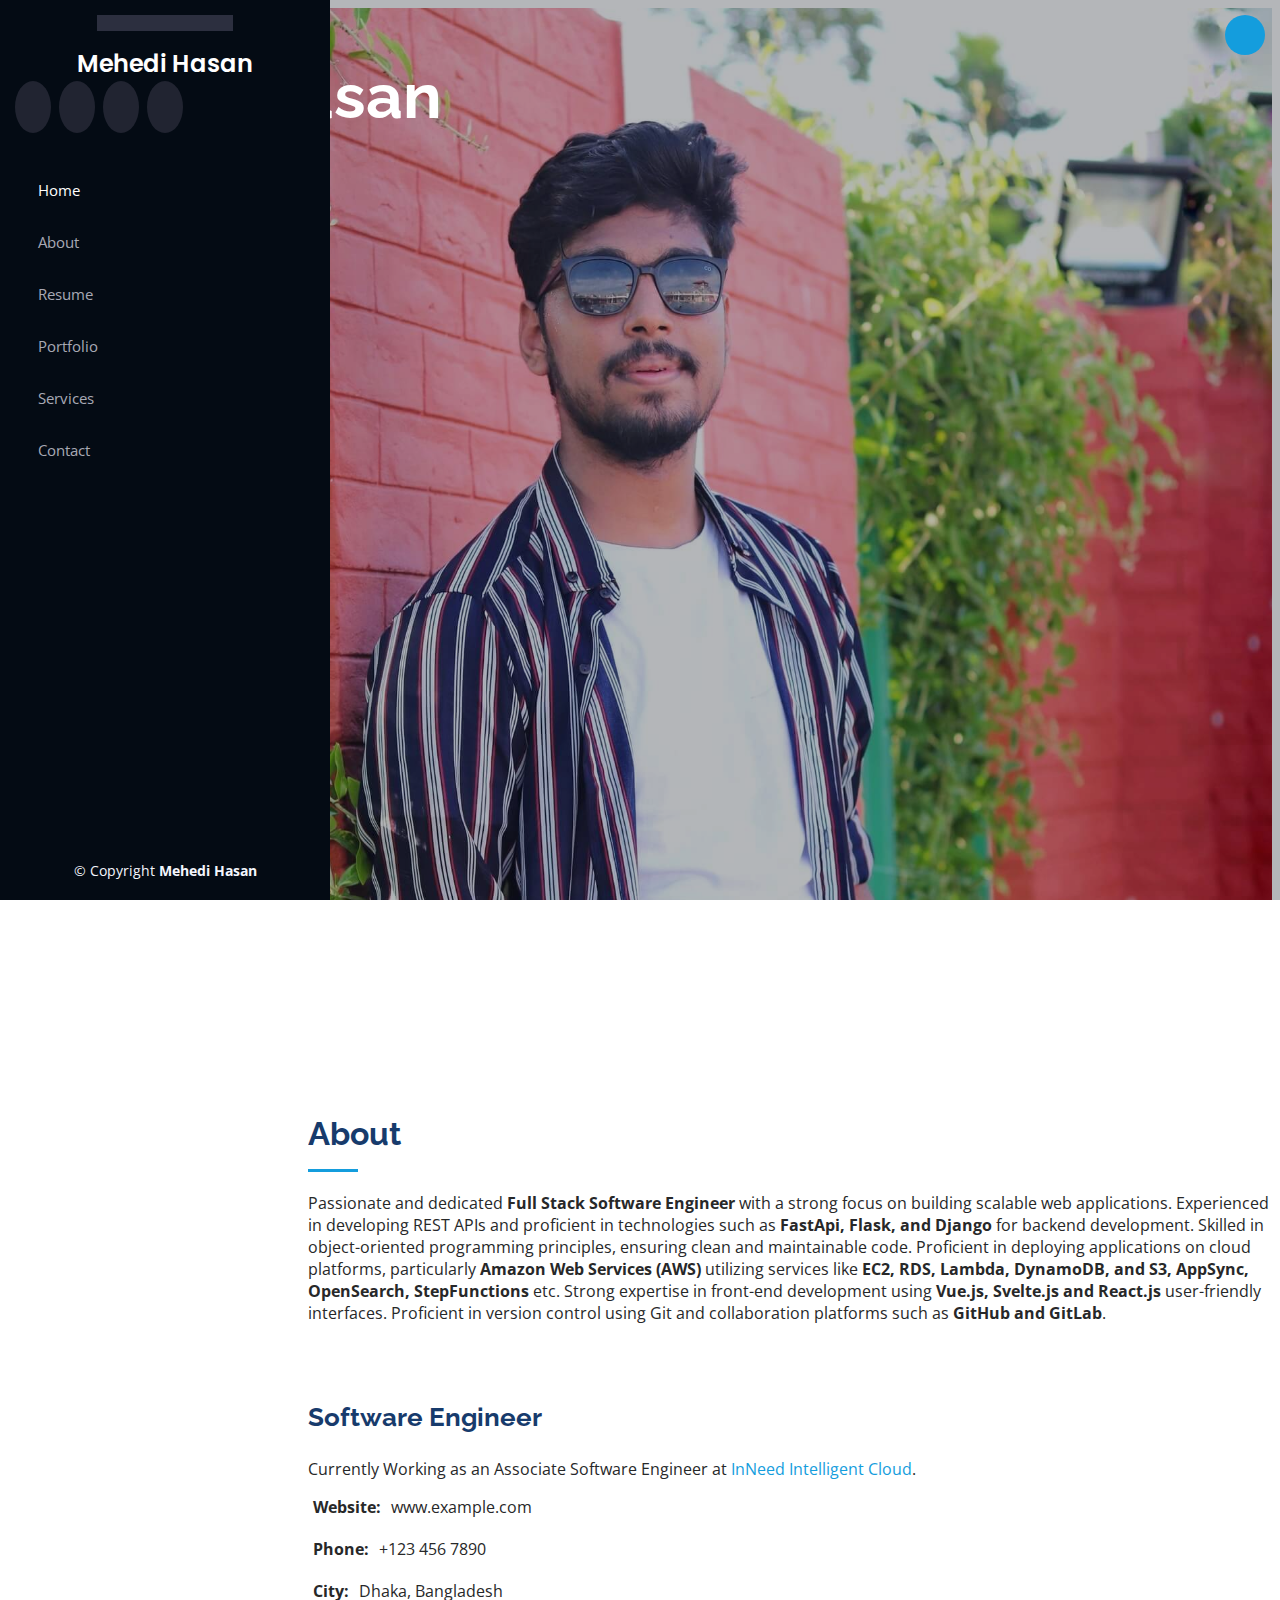
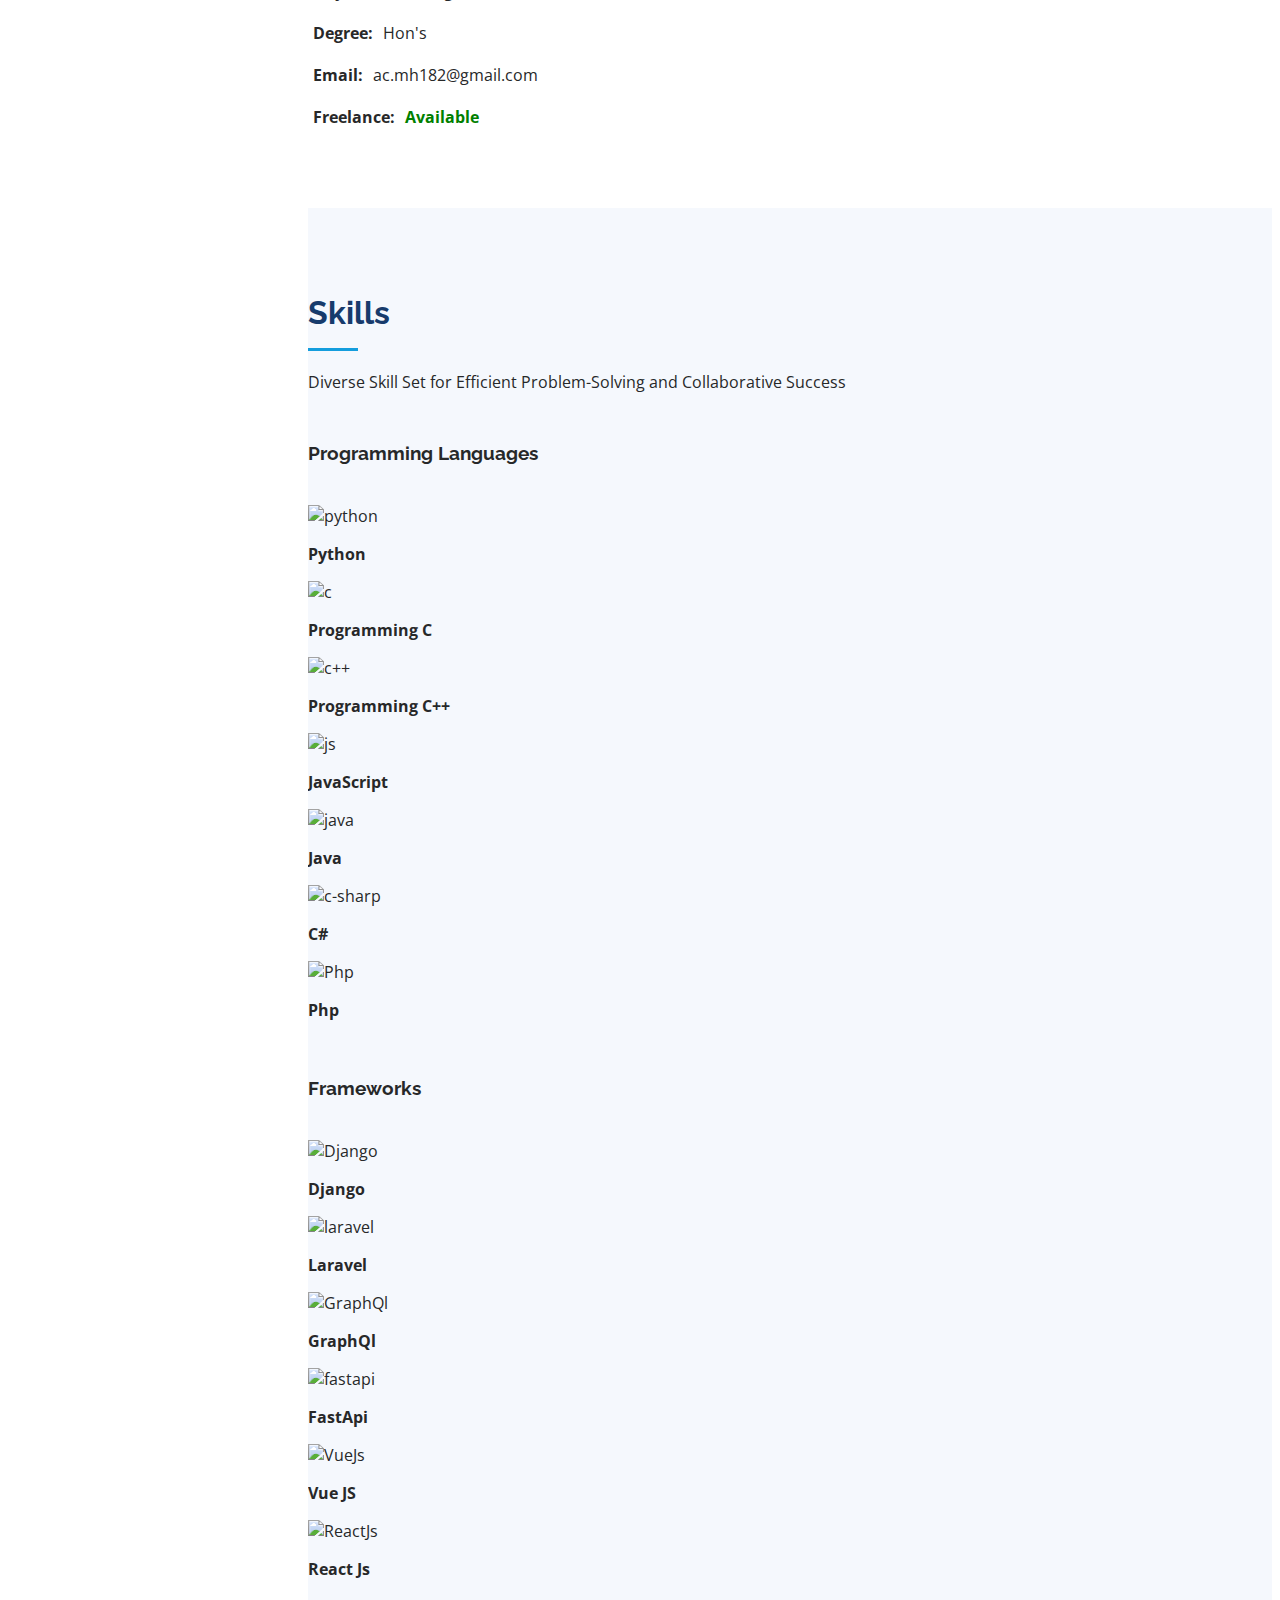
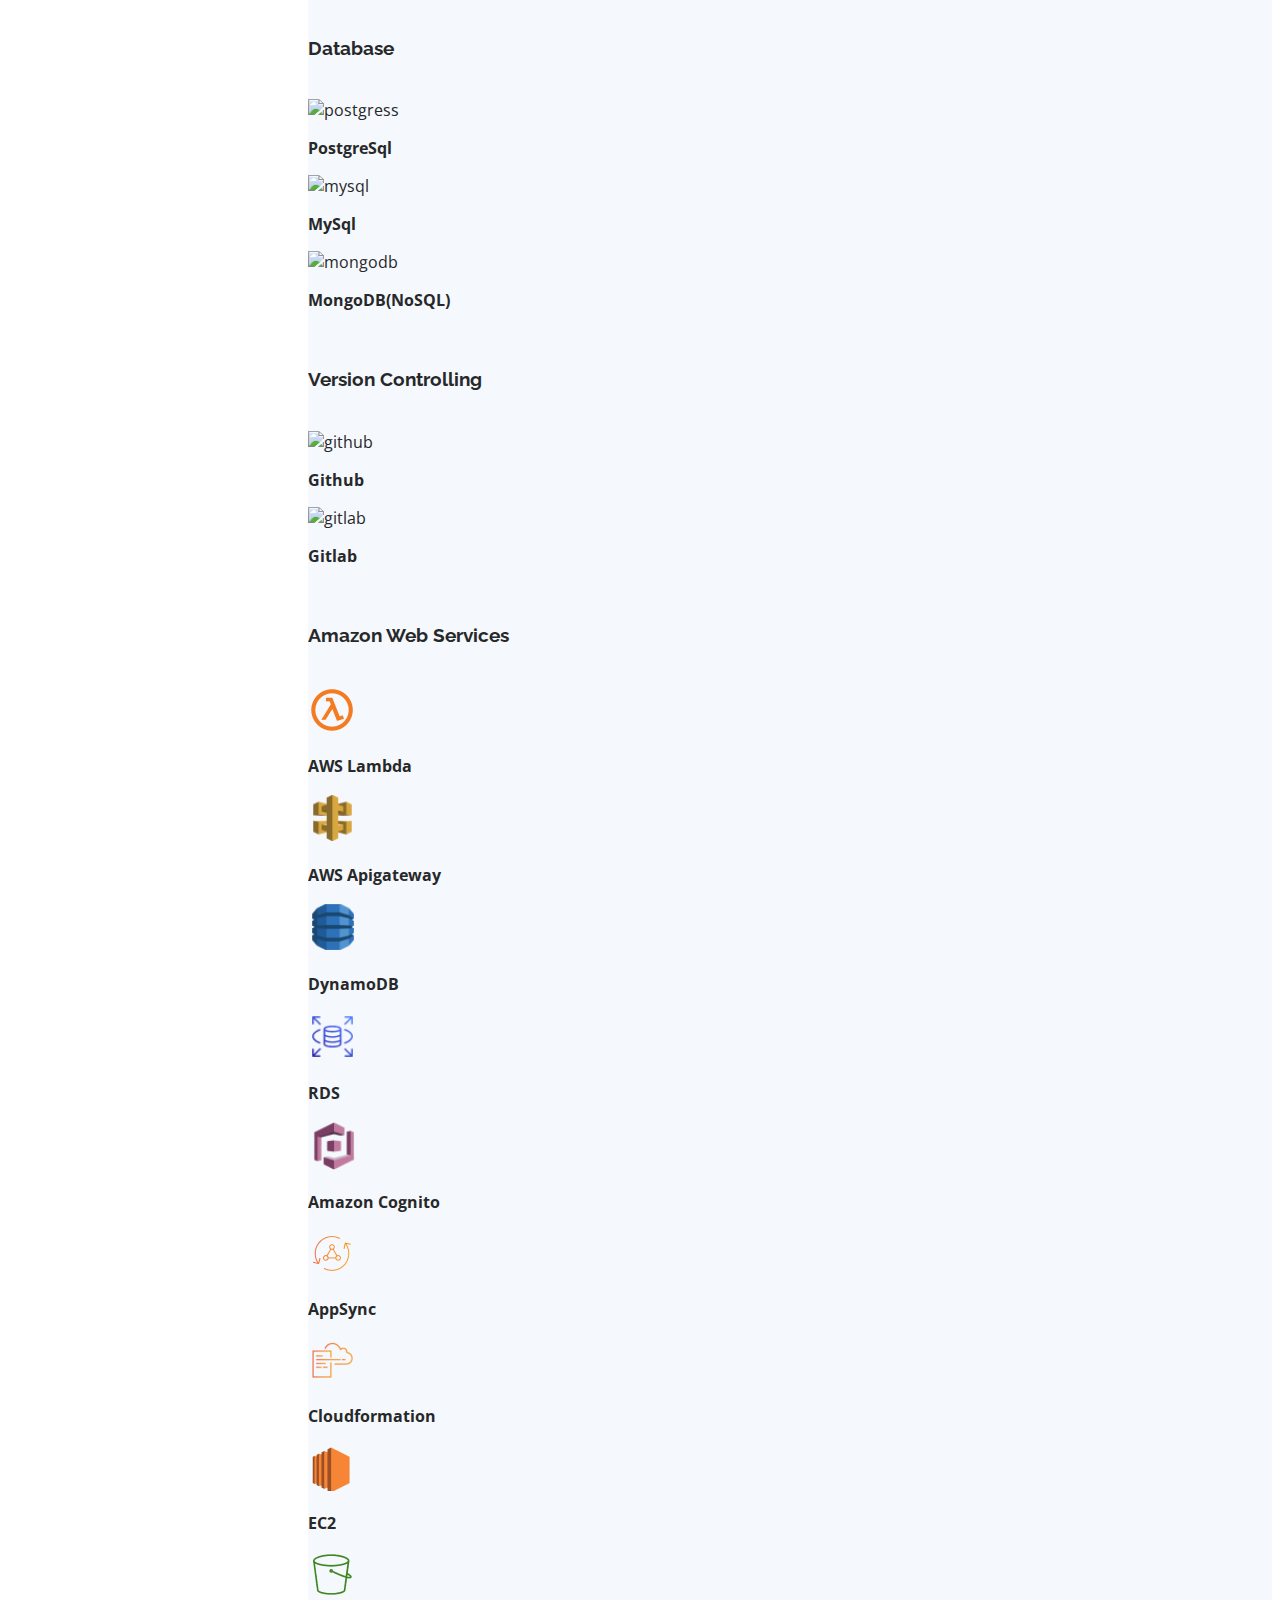
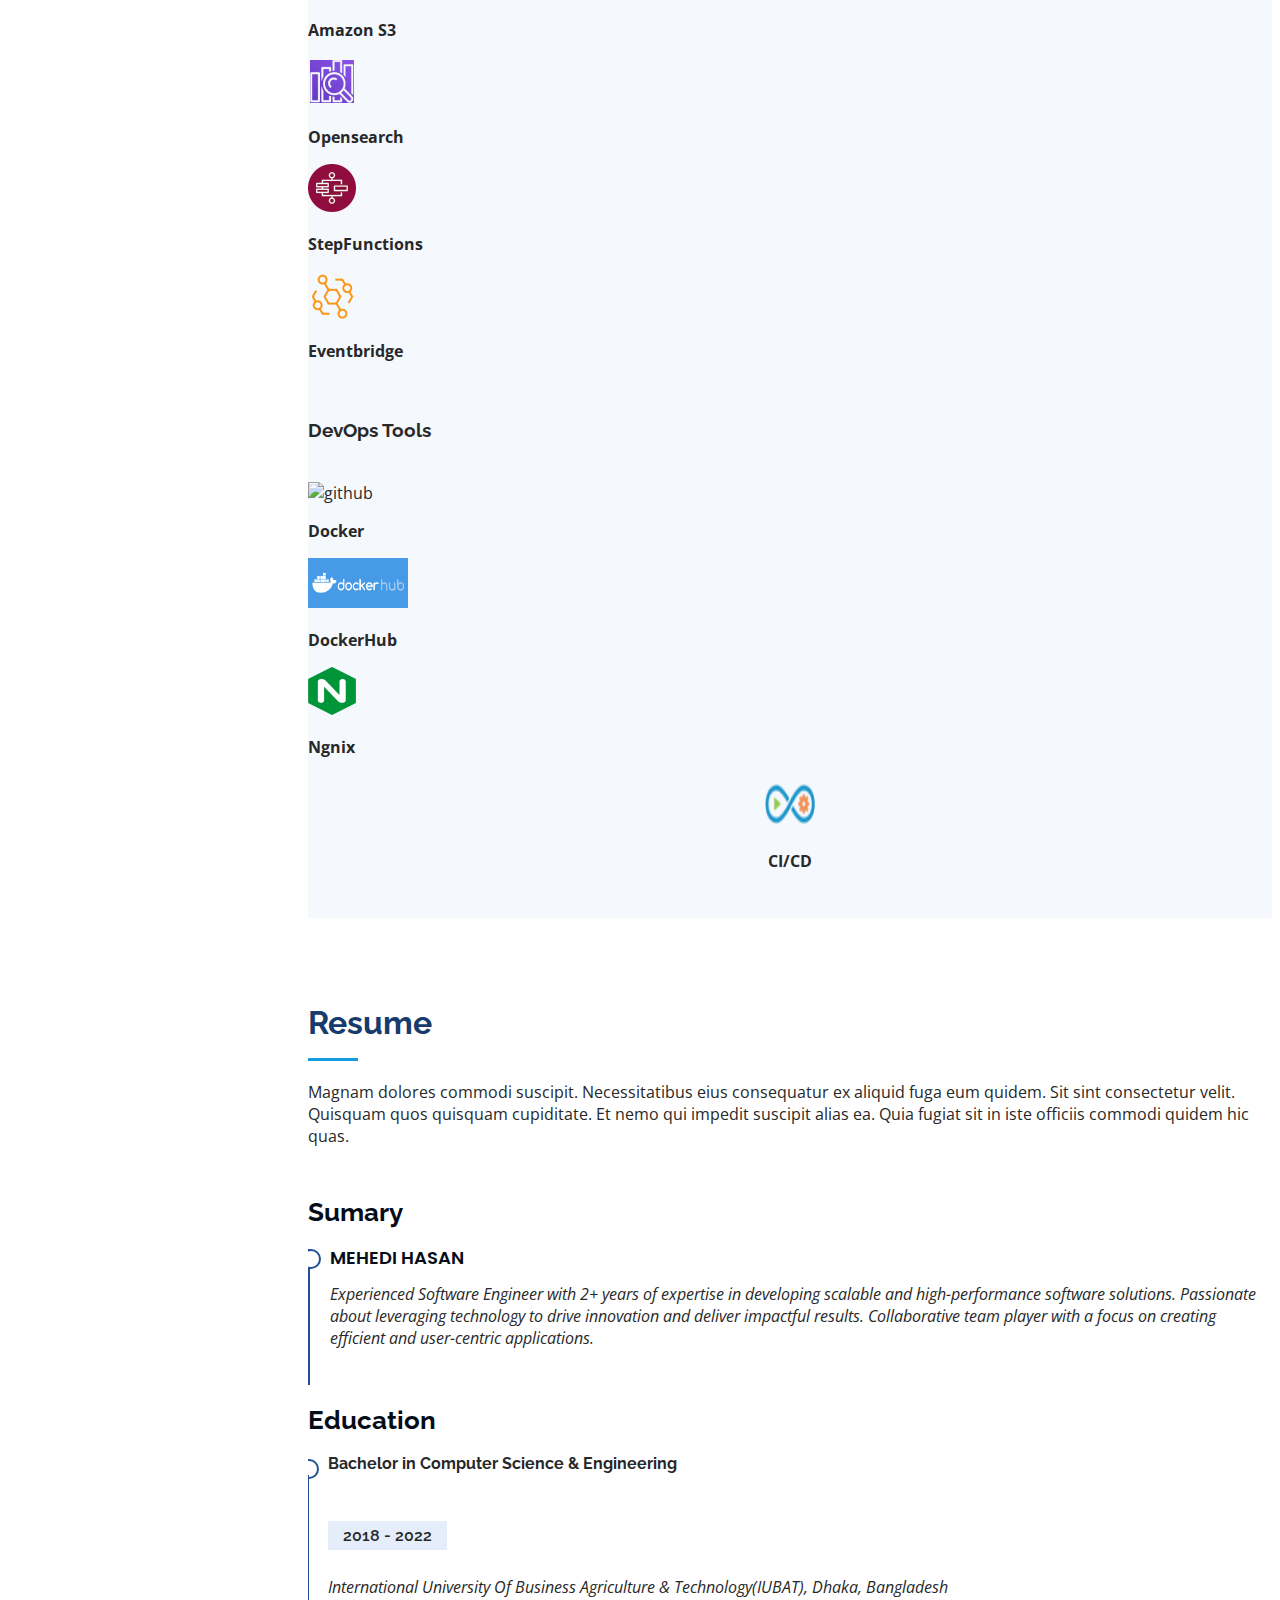
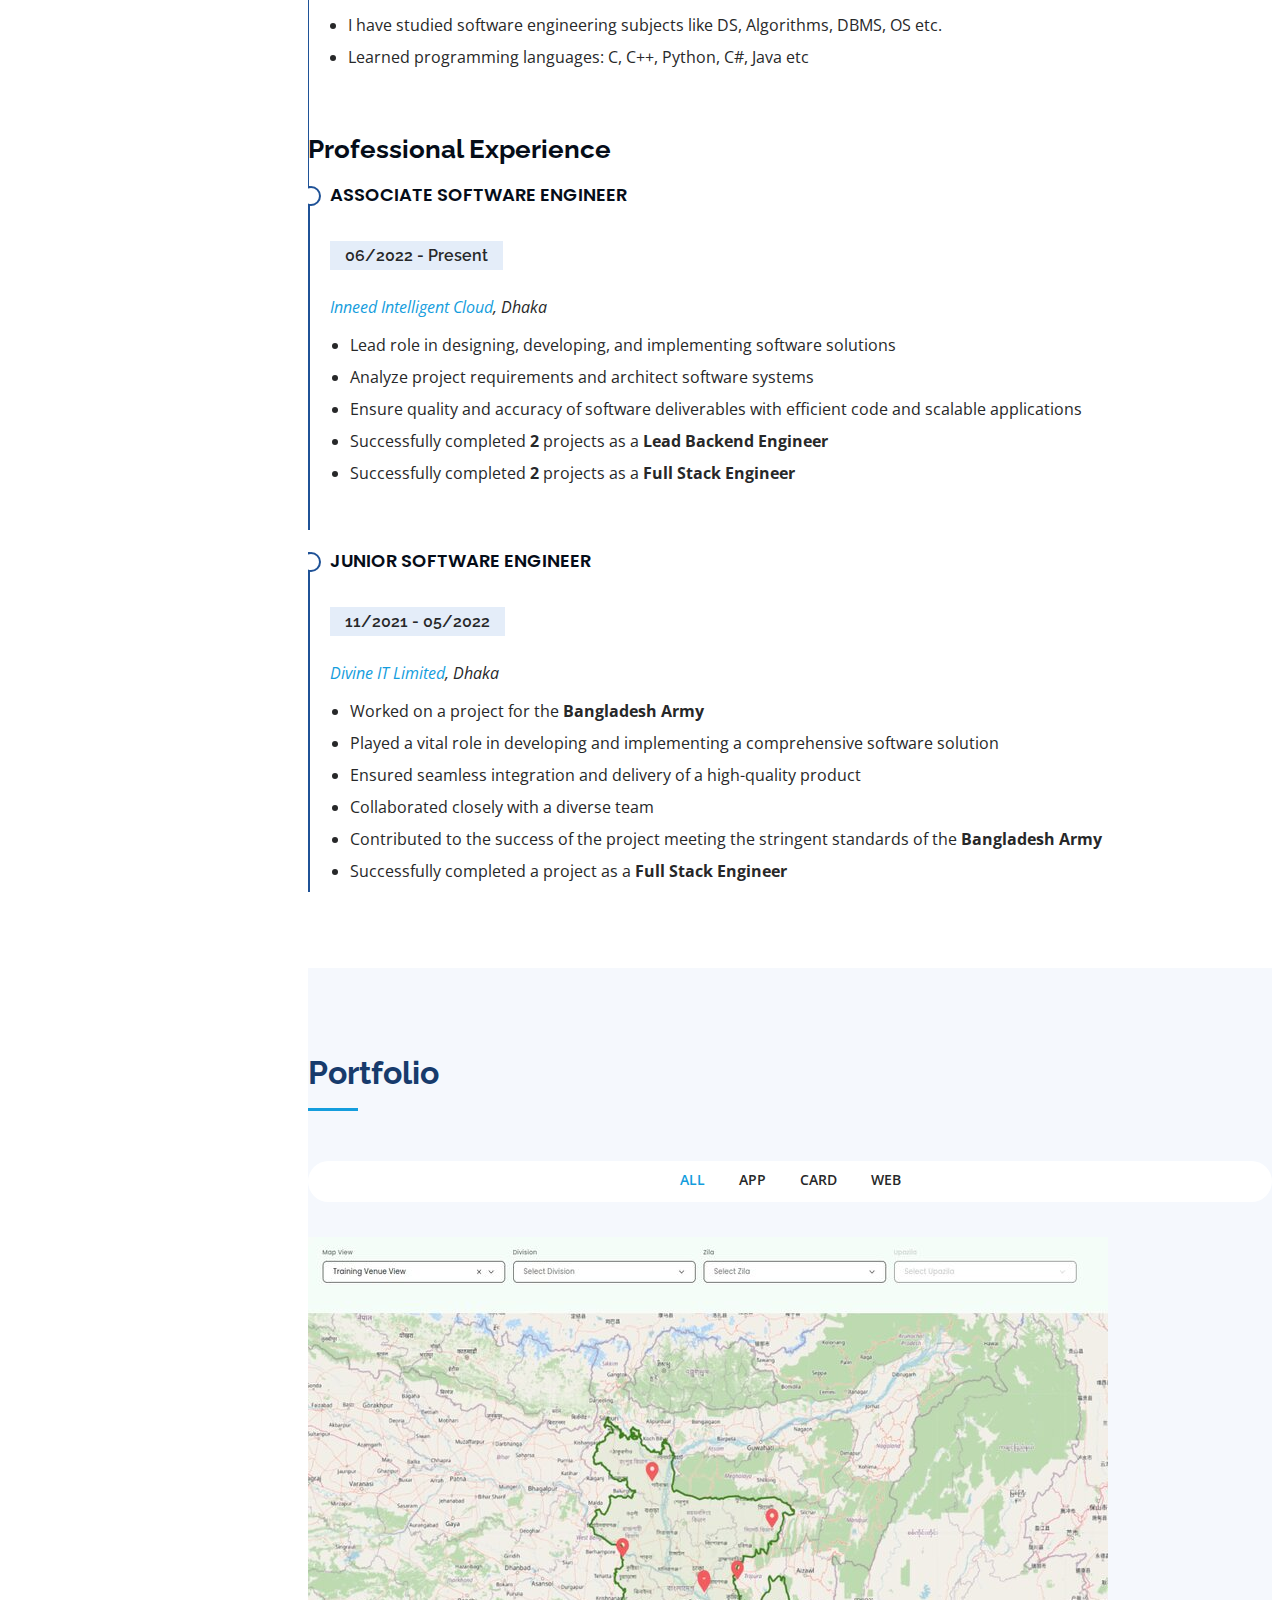
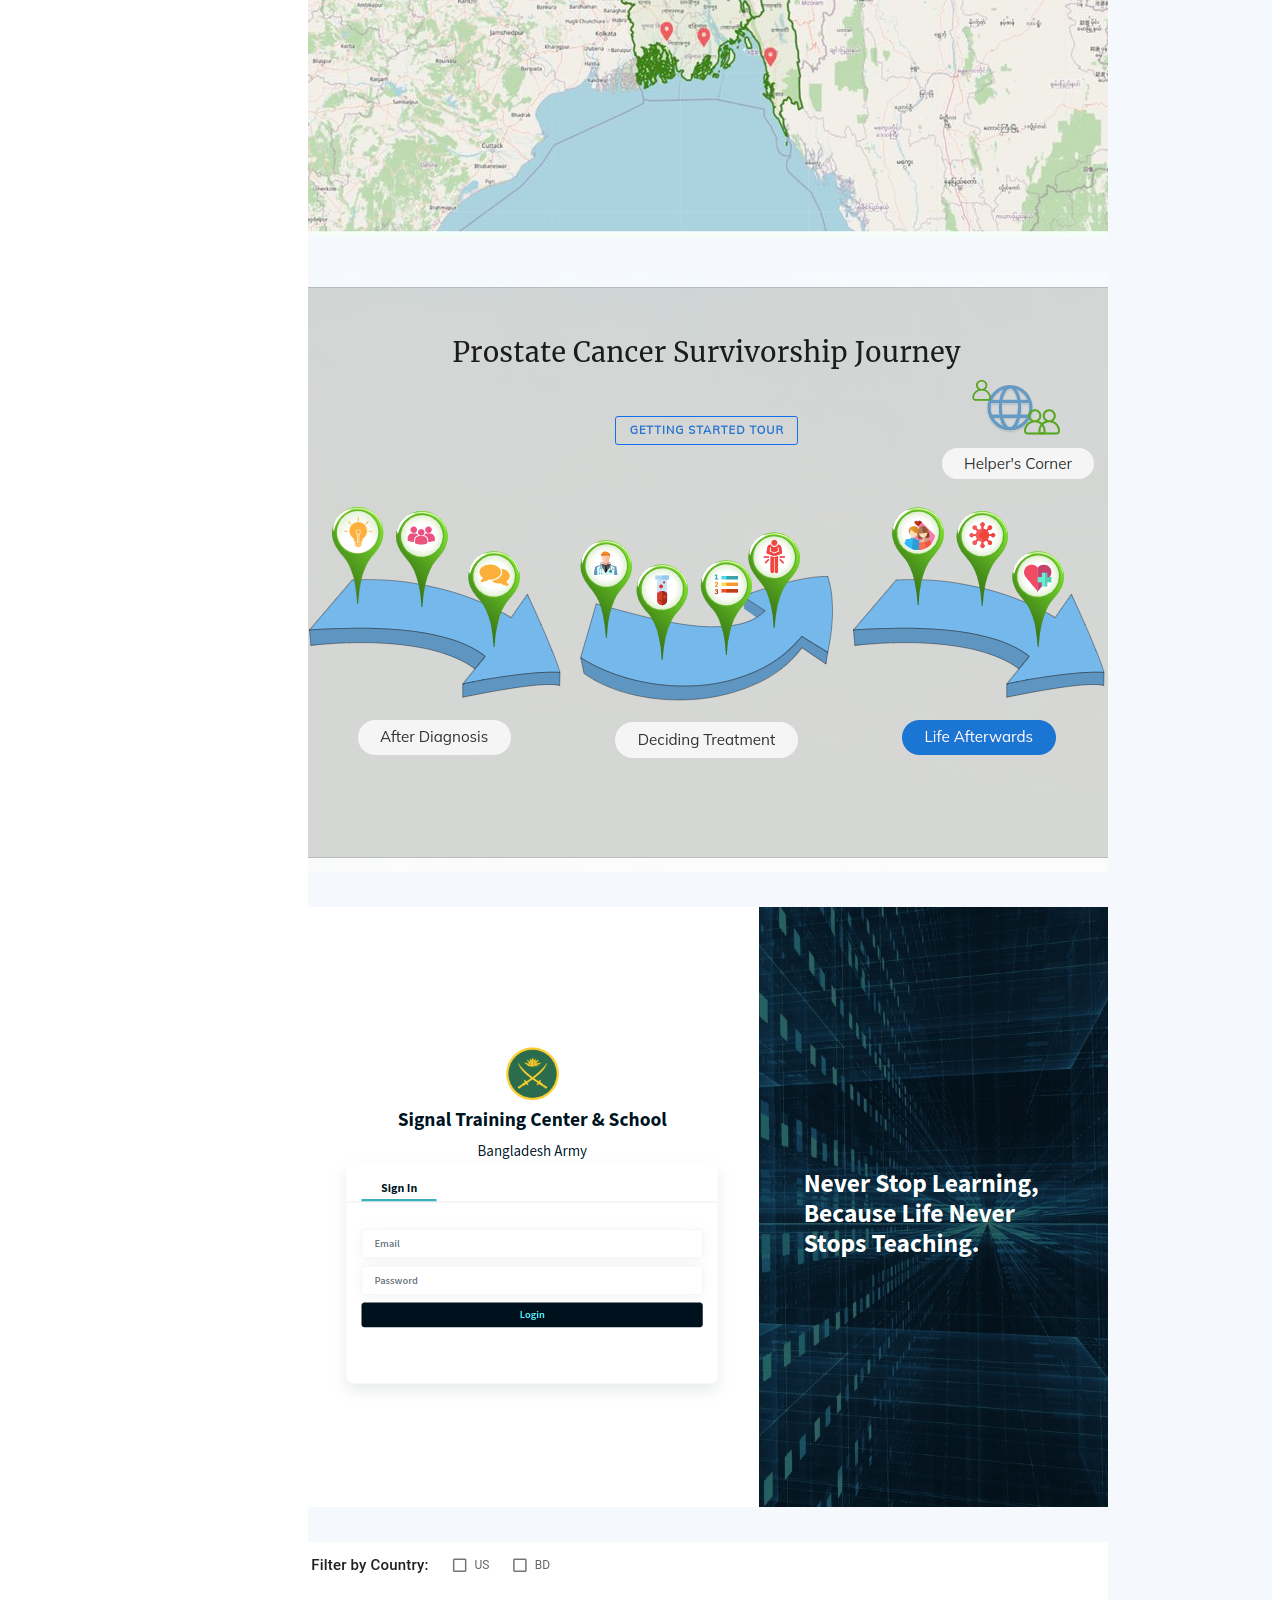
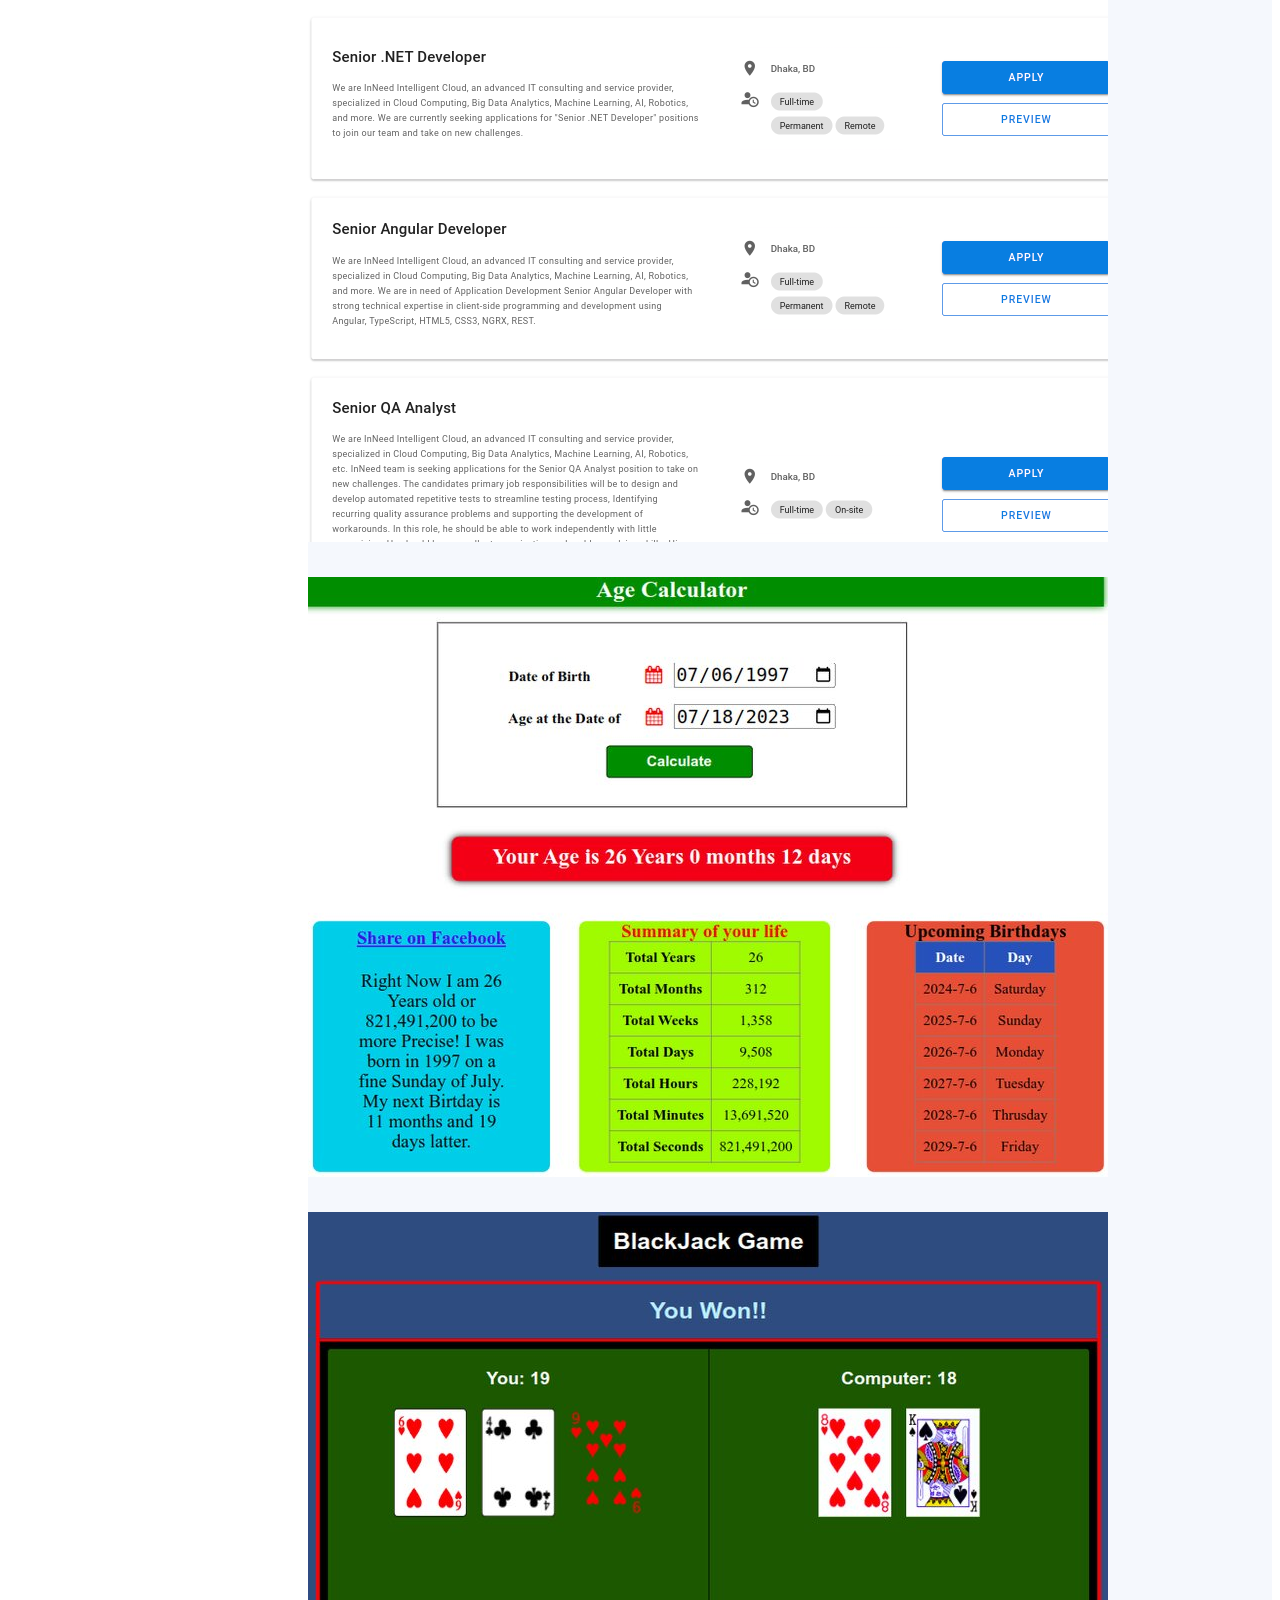
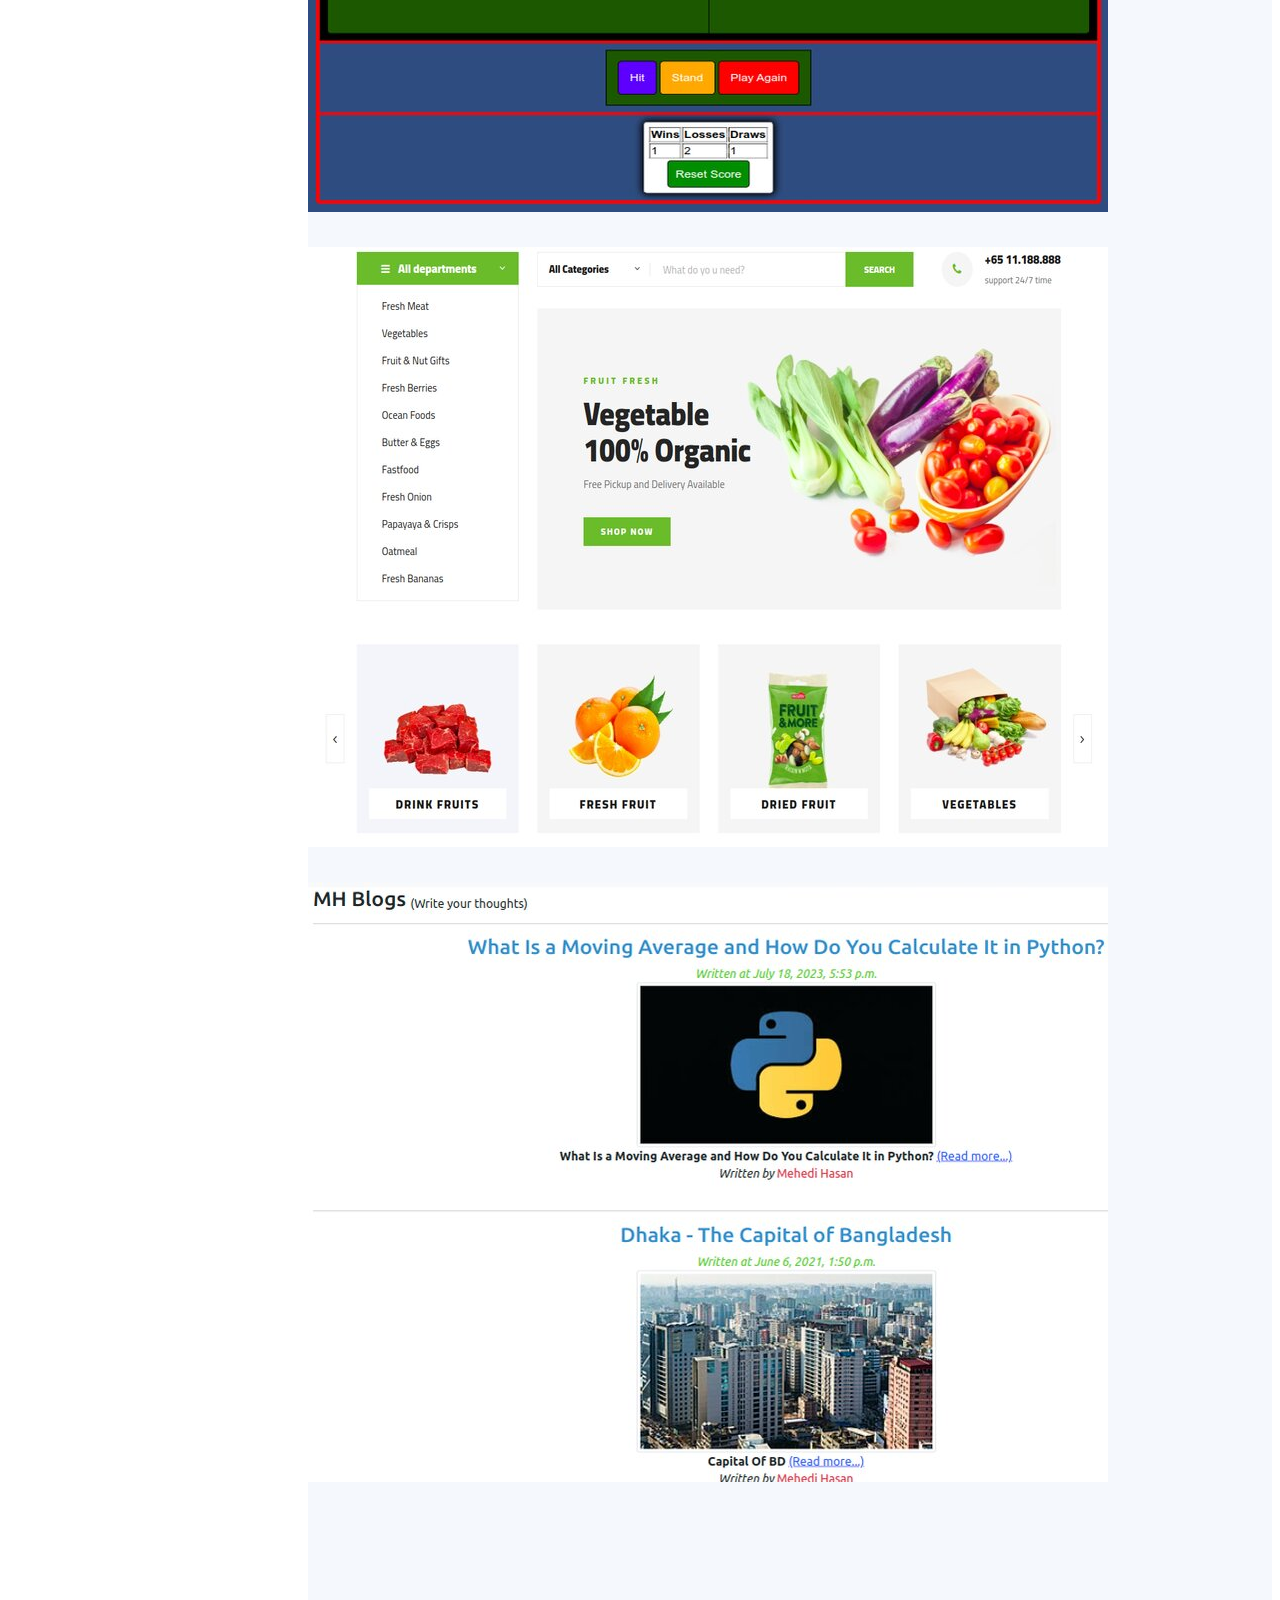
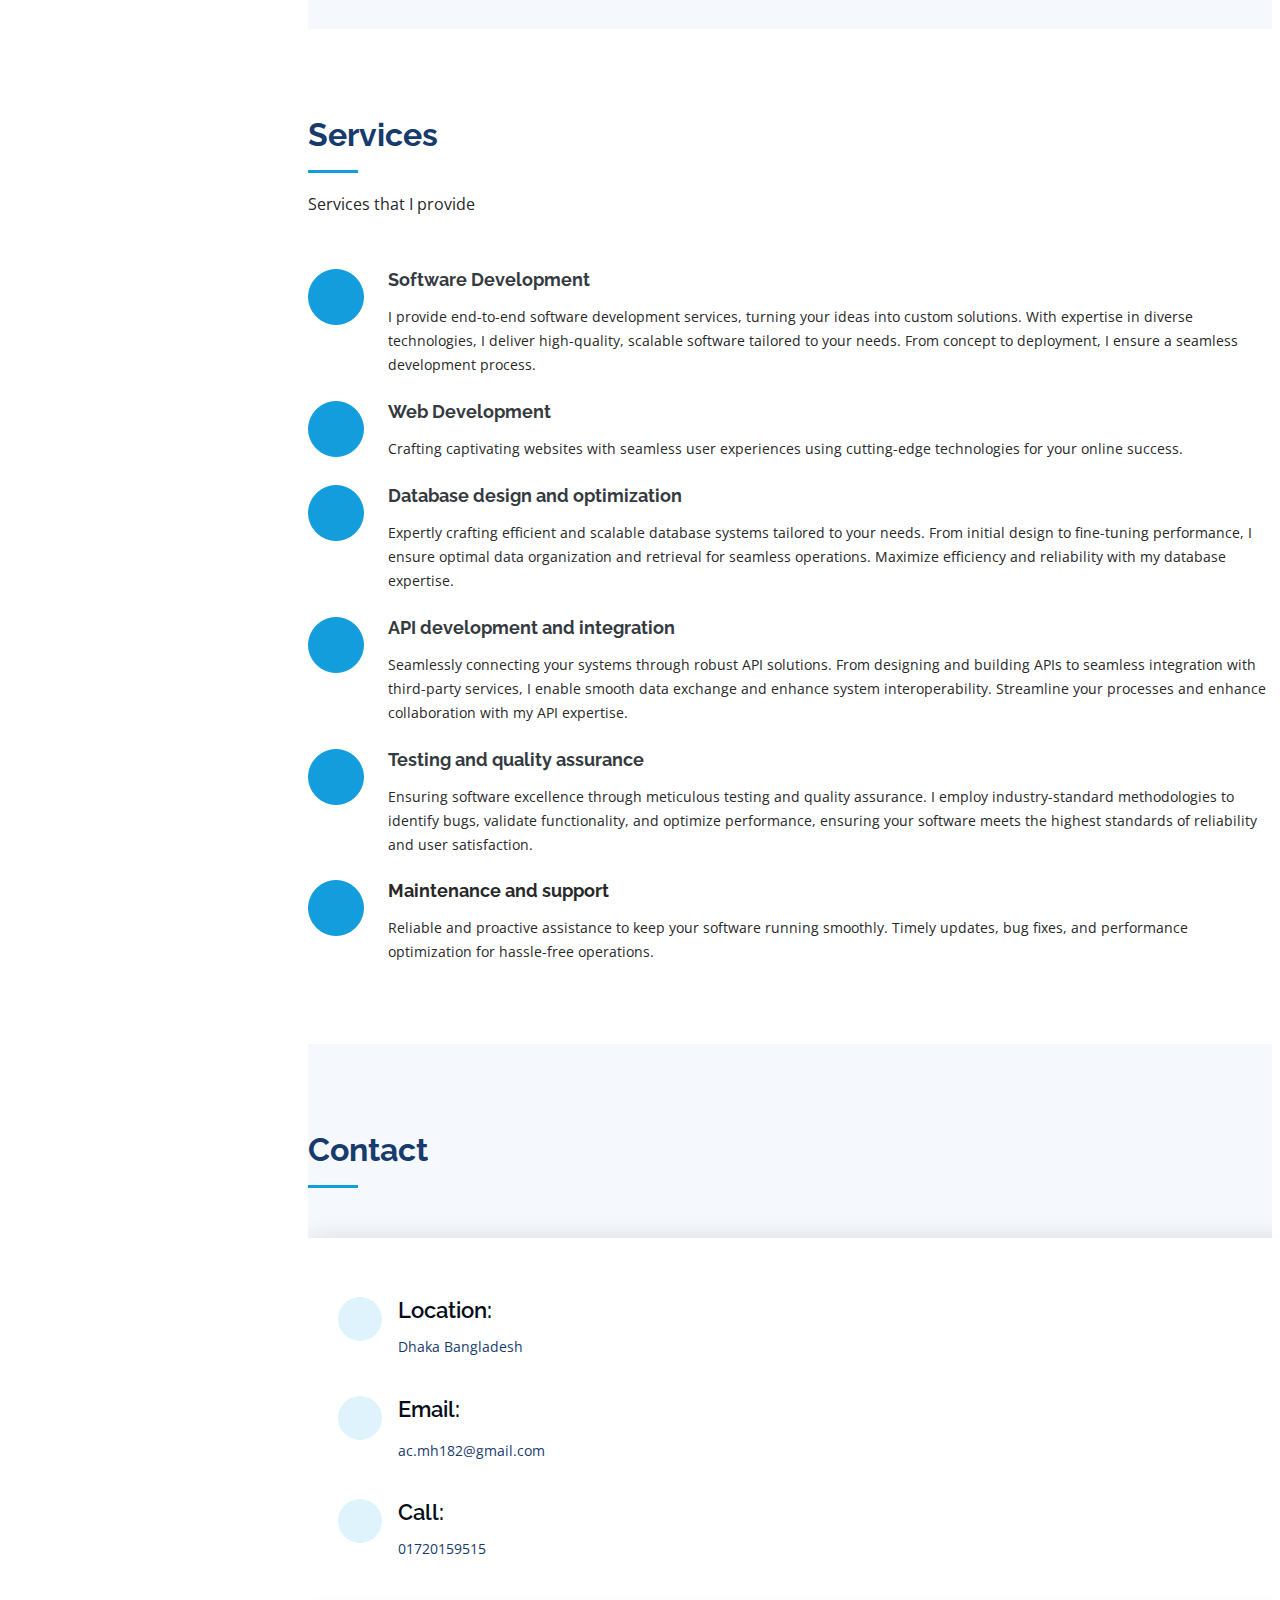
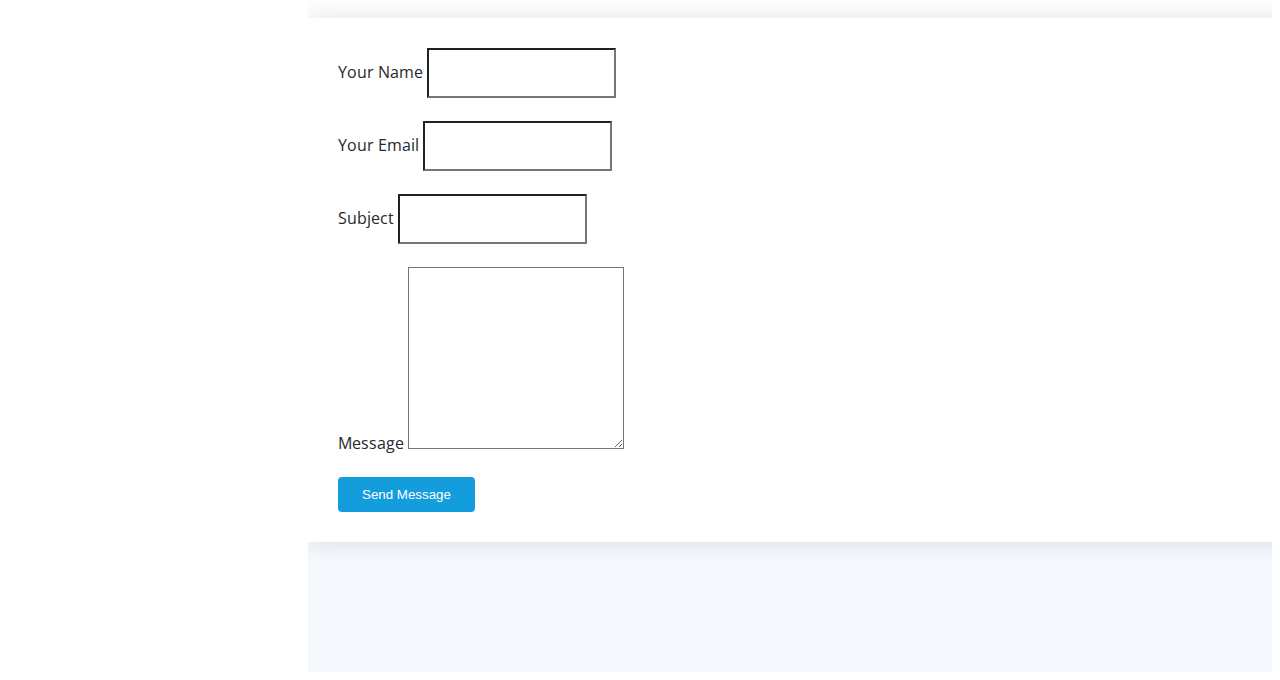
==== commit 59e6a42f: "Merge branch 'master' into sajal" ====
--- a/index.html
+++ b/index.html
@@ -9,7 +9,7 @@
     <meta content="" name="keywords"/>
 
     <!-- Favicons -->
-    <link href="assets/img/favicon.png" rel="icon"/>
+    <link href="assets/img/profile-img.jpeg" rel="icon"/>
     <link href="assets/img/apple-touch-icon.png" rel="apple-touch-icon"/>
 
     <!-- Google Fonts -->
@@ -585,6 +585,206 @@
                     </div>
                 </div>
             </div>
+            <!-- aws start -->
+            <br/>
+            <h3 data-aos="fade-up">Amazon Web Services</h3>
+            <br/>
+            <div class="row no-gutters">
+                <div
+                        class="col-lg-3 col-md-6 d-md-flex align-items-md-stretch"
+                        data-aos="fade-up"
+                >
+                    <div>
+                        <img src="assets/img/skills/aws/Lambda.png" alt="Lambda"/>
+                        <p>
+                            <strong>AWS Lambda</strong> <br/>
+                            <!-- consequuntur quae -->
+                        </p>
+                    </div>
+                </div>
+
+                <div
+                        class="col-lg-3 col-md-6 d-md-flex align-items-md-stretch"
+                        data-aos="fade-up"
+                >
+                    <div>
+                        <img
+                                src="assets/img/skills/aws/apigateway.png"
+                                width="50"
+                                height="50"
+                                alt="Apigateway"
+                        />
+                        <p>
+                            <strong>AWS Apigateway</strong> <br/>
+                            <!-- consequuntur quae -->
+                        </p>
+                    </div>
+                </div>
+
+                <div
+                        class="col-lg-3 col-md-6 d-md-flex align-items-md-stretch"
+                        data-aos="fade-up"
+                >
+                    <div>
+                        <img
+                                src="assets/img/skills/aws/Dynamodb.png"
+                                width="50"
+                                height="50"
+                                alt="DynamoDB"
+                        />
+                        <p>
+                            <strong>DynamoDB</strong> <br/>
+                            <!-- consequuntur quae -->
+                        </p>
+                    </div>
+                </div>
+
+                <div
+                        class="col-lg-3 col-md-6 d-md-flex align-items-md-stretch"
+                        data-aos="fade-up"
+                >
+                    <div>
+                        <img
+                                src="assets/img/skills/aws/RDS.png"
+                                width="50"
+                                height="50"
+                                alt="RDS"
+                        />
+                        <p>
+                            <strong>RDS</strong> <br/>
+                            <!-- consequuntur quae -->
+                        </p>
+                    </div>
+                </div>
+
+                <div
+                        class="col-lg-3 col-md-6 d-md-flex align-items-md-stretch"
+                        data-aos="fade-up"
+                >
+                    <div>
+                        <img
+                                src="assets/img/skills/aws/cognito.png"
+                                width="50"
+                                height="50"
+                                alt="cognito"
+                        />
+                        <p>
+                            <strong>Amazon Cognito</strong> <br/>
+                            <!-- consequuntur quae -->
+                        </p>
+                    </div>
+                </div>
+
+                <div
+                        class="col-lg-3 col-md-6 d-md-flex align-items-md-stretch"
+                        data-aos="fade-up"
+                >
+                    <div>
+                        <img
+                                src="assets/img/skills/aws/appsync.png"
+                                alt="AppSync"
+                        />
+                        <p>
+                            <strong>AppSync</strong> <br/>
+                            <!-- consequuntur quae -->
+                        </p>
+                    </div>
+                </div>
+                
+                <div
+                        class="col-lg-3 col-md-6 d-md-flex align-items-md-stretch"
+                        data-aos="fade-up"
+                >
+                    <div>
+                        <img
+                                src="assets/img/skills/aws/Cloudformation.png"
+                                alt="Cloudformation"
+                        />
+                        <p>
+                            <strong>Cloudformation</strong> <br/>
+                            <!-- consequuntur quae -->
+                        </p>
+                    </div>
+                </div>
+                
+                <div
+                        class="col-lg-3 col-md-6 d-md-flex align-items-md-stretch"
+                        data-aos="fade-up"
+                >
+                    <div>
+                        <img
+                                src="assets/img/skills/aws/EC2.png"
+                                alt="EC2"
+                        />
+                        <p>
+                            <strong>EC2</strong> <br/>
+                            <!-- consequuntur quae -->
+                        </p>
+                    </div>
+                </div>
+                
+                <div
+                        class="col-lg-3 col-md-6 d-md-flex align-items-md-stretch"
+                        data-aos="fade-up"
+                >
+                    <div>
+                        <img
+                                src="assets/img/skills/aws/s3.png"
+                                alt="S3"
+                        />
+                        <p>
+                            <strong>Amazon S3</strong> <br/>
+                            <!-- consequuntur quae -->
+                        </p>
+                    </div>
+                </div>
+                
+                <div
+                        class="col-lg-3 col-md-6 d-md-flex align-items-md-stretch"
+                        data-aos="fade-up"
+                >
+                    <div>
+                        <img
+                                src="assets/img/skills/aws/Opensearch.png"
+                                alt="Opensearch"
+                        />
+                        <p>
+                            <strong>Opensearch</strong> <br/>
+                            <!-- consequuntur quae -->
+                        </p>
+                    </div>
+                </div>
+                <div
+                        class="col-lg-3 col-md-6 d-md-flex align-items-md-stretch"
+                        data-aos="fade-up"
+                >
+                    <div>
+                        <img
+                                src="assets/img/skills/aws/stepfunction.png"
+                                alt="StepFunctions"
+                        />
+                        <p>
+                            <strong>StepFunctions</strong> <br/>
+                            <!-- consequuntur quae -->
+                        </p>
+                    </div>
+                </div>
+                <div
+                        class="col-lg-3 col-md-6 d-md-flex align-items-md-stretch"
+                        data-aos="fade-up"
+                >
+                    <div>
+                        <img
+                                src="assets/img/skills/aws/Eventbridge.png"
+                                alt="Eventbridge"
+                        />
+                        <p>
+                            <strong>Eventbridge</strong> <br/>
+                            <!-- consequuntur quae -->
+                        </p>
+                    </div>
+                </div>
+            </div>
             <br/>
             <h3 data-aos="fade-up">DevOps Tools</h3>
             <br/>
@@ -829,12 +1029,12 @@
         <div class="container">
             <div class="section-title">
                 <h2>Portfolio</h2>
-                <p>
+                <!-- <p>
                     Magnam dolores commodi suscipit. Necessitatibus eius consequatur
                     ex aliquid fuga eum quidem. Sit sint consectetur velit. Quisquam
                     quos quisquam cupiditate. Et nemo qui impedit suscipit alias ea.
                     Quia fugiat sit in iste officiis commodi quidem hic quas.
-                </p>
+                </p> -->
             </div>
 
             <div class="row" data-aos="fade-up">
@@ -856,176 +1056,194 @@
                 <div class="col-lg-4 col-md-6 portfolio-item filter-app">
                     <div class="portfolio-wrap">
                         <img
-                                src="assets/img/portfolio/portfolio-1.jpg"
+                                src="assets/img/portfolio/trmis/cover.jpg"
                                 class="img-fluid"
                                 alt=""
                         />
+                     
                         <div class="portfolio-links">
                             <a
-                                    href="assets/img/portfolio/portfolio-1.jpg"
+                                    href="assets/img/portfolio/trmis/img2.jpg"
                                     data-gallery="portfolioGallery"
                                     class="portfolio-lightbox"
-                                    title="App 1"
-                            ><i class="bx bx-plus"></i
-                            ></a>
-                            <a href="portfolio-details.html" title="More Details"
+                                    data-title="Training Management System"
+                                    data-description="Click <a href='other-page.html'>here</a> for more details."         
+
+                            >
+                            
+                                    <i class="bx bx-plus"></i >
+                        </a>
+                            <a href="portfolio-details.html?images=trmis,5" title="More Details"
                             ><i class="bx bx-link"></i
                             ></a>
                         </div>
+                        <div class="title-on-image"><strong>TB Training Management Information System</strong></div>
+
                     </div>
                 </div>
 
                 <div class="col-lg-4 col-md-6 portfolio-item filter-web">
                     <div class="portfolio-wrap">
                         <img
-                                src="assets/img/portfolio/portfolio-2.jpg"
+                                src="assets/img/portfolio/ipics/cover.jpg"
                                 class="img-fluid"
                                 alt=""
                         />
                         <div class="portfolio-links">
                             <a
-                                    href="assets/img/portfolio/portfolio-2.jpg"
+                                    href="assets/img/portfolio/ipics/cover.jpg"
                                     data-gallery="portfolioGallery"
                                     class="portfolio-lightbox"
                                     title="Web 3"
                             ><i class="bx bx-plus"></i
                             ></a>
-                            <a href="portfolio-details.html" title="More Details"
+                            <a href="portfolio-details.html?images=ipics,6" title="More Details"
                             ><i class="bx bx-link"></i
                             ></a>
                         </div>
+                        <div class="title-on-image"><strong>Interactive Prostate Cancer Information, Communication, and Support program (iPICS)</strong></div>
                     </div>
                 </div>
 
                 <div class="col-lg-4 col-md-6 portfolio-item filter-app">
                     <div class="portfolio-wrap">
                         <img
-                                src="assets/img/portfolio/portfolio-3.jpg"
+                                src="assets/img/portfolio/sts/cover.jpg"
                                 class="img-fluid"
                                 alt=""
                         />
                         <div class="portfolio-links">
                             <a
-                                    href="assets/img/portfolio/portfolio-3.jpg"
+                                    href="assets/img/portfolio/sts/cover.jpg"
                                     data-gallery="portfolioGallery"
                                     class="portfolio-lightbox"
                                     title="App 2"
                             ><i class="bx bx-plus"></i
                             ></a>
-                            <a href="portfolio-details.html" title="More Details"
+                            <a href="portfolio-details.html?images=sts,4" title="More Details"
                             ><i class="bx bx-link"></i
                             ></a>
                         </div>
+                        <div class="title-on-image"><strong>Signal Transmission & Simulator (Bangladesh Army)</strong></div>
                     </div>
                 </div>
 
                 <div class="col-lg-4 col-md-6 portfolio-item filter-card">
                     <div class="portfolio-wrap">
                         <img
-                                src="assets/img/portfolio/portfolio-4.jpg"
+                                src="assets/img/portfolio/inneed_careers/cover.jpg"
                                 class="img-fluid"
                                 alt=""
                         />
                         <div class="portfolio-links">
                             <a
-                                    href="assets/img/portfolio/portfolio-4.jpg"
+                                    href="assets/img/portfolio/inneed_careers/cover.jpg"
                                     data-gallery="portfolioGallery"
                                     class="portfolio-lightbox"
                                     title="Card 2"
                             ><i class="bx bx-plus"></i
                             ></a>
-                            <a href="portfolio-details.html" title="More Details"
+                            <a href="portfolio-details.html?images=inneed_careers,3" title="More Details"
                             ><i class="bx bx-link"></i
                             ></a>
                         </div>
+                        <div class="title-on-image"><strong>Careers Web Portal</strong></div>
                     </div>
                 </div>
 
                 <div class="col-lg-4 col-md-6 portfolio-item filter-web">
                     <div class="portfolio-wrap">
                         <img
-                                src="assets/img/portfolio/portfolio-5.jpg"
+                                src="assets/img/portfolio/age_calculator/cover.jpg"
                                 class="img-fluid"
                                 alt=""
                         />
                         <div class="portfolio-links">
                             <a
-                                    href="assets/img/portfolio/portfolio-5.jpg"
+                                    href="assets/img/portfolio/age_calculator/cover.jpg"
                                     data-gallery="portfolioGallery"
                                     class="portfolio-lightbox"
                                     title="Web 2"
                             ><i class="bx bx-plus"></i
                             ></a>
-                            <a href="portfolio-details.html" title="More Details"
+                            <a href="portfolio-details.html?images=age_calculator,3" title="More Details"
                             ><i class="bx bx-link"></i
                             ></a>
                         </div>
+                        <div class="title-on-image"><strong>Age Calculator</strong></div>
+
                     </div>
                 </div>
 
                 <div class="col-lg-4 col-md-6 portfolio-item filter-app">
                     <div class="portfolio-wrap">
                         <img
-                                src="assets/img/portfolio/portfolio-6.jpg"
+                                src="assets/img/portfolio/blackjack_game/cover.jpg"
                                 class="img-fluid"
                                 alt=""
                         />
                         <div class="portfolio-links">
                             <a
-                                    href="assets/img/portfolio/portfolio-6.jpg"
+                                    href="assets/img/portfolio/blackjack_game/cover.jpg"
                                     data-gallery="portfolioGallery"
                                     class="portfolio-lightbox"
                                     title="App 3"
                             ><i class="bx bx-plus"></i
                             ></a>
-                            <a href="portfolio-details.html" title="More Details"
+                            <a href="portfolio-details.html?images=blackjack_game,3" title="More Details"
                             ><i class="bx bx-link"></i
                             ></a>
                         </div>
+                        <div class="title-on-image"><strong>Black Jack Game</strong></div>
+
                     </div>
                 </div>
 
                 <div class="col-lg-4 col-md-6 portfolio-item filter-card">
                     <div class="portfolio-wrap">
                         <img
-                                src="assets/img/portfolio/portfolio-7.jpg"
+                                src="assets/img/portfolio/ecommerce/cover.jpg"
                                 class="img-fluid"
                                 alt=""
                         />
                         <div class="portfolio-links">
                             <a
-                                    href="assets/img/portfolio/portfolio-7.jpg"
+                                    href="assets/img/portfolio/ecommerce/cover.jpg"
                                     data-gallery="portfolioGallery"
                                     class="portfolio-lightbox"
                                     title="Card 1"
                             ><i class="bx bx-plus"></i
                             ></a>
-                            <a href="portfolio-details.html" title="More Details"
+                            <a href="portfolio-details.html?images=ecommerce,5" title="More Details"
                             ><i class="bx bx-link"></i
                             ></a>
                         </div>
+                        <div class="title-on-image"><strong>E-Commerce Website</strong></div>
+
                     </div>
                 </div>
 
                 <div class="col-lg-4 col-md-6 portfolio-item filter-card">
                     <div class="portfolio-wrap">
                         <img
-                                src="assets/img/portfolio/portfolio-8.jpg"
+                                src="assets/img/portfolio/blog/cover.jpg"
                                 class="img-fluid"
                                 alt=""
                         />
                         <div class="portfolio-links">
                             <a
-                                    href="assets/img/portfolio/portfolio-8.jpg"
+                                    href="assets/img/portfolio/blog/cover.jpg"
                                     data-gallery="portfolioGallery"
                                     class="portfolio-lightbox"
                                     title="Card 3"
                             ><i class="bx bx-plus"></i
                             ></a>
-                            <a href="portfolio-details.html" title="More Details"
+                            <a href="portfolio-details.html?images=blog,3" title="More Details"
                             ><i class="bx bx-link"></i
                             ></a>
                         </div>
+                        <div class="title-on-image"><strong>Blog Website</strong></div>
+
                     </div>
                 </div>
 
--- a/assets/css/style.css
+++ b/assets/css/style.css
@@ -631,6 +631,26 @@
     overflow: hidden;
     z-index: 1;
 }
+.portfolio .title-on-image{
+  position: absolute;
+  top: 0;
+  left: 0;
+  right: 0;
+  bottom: 0;
+  display: flex;
+  justify-content: center;
+  text-align: center;
+  align-items: center;
+  color: black;
+  opacity: 0;
+  transform: translateY(20%);
+}
+.portfolio-wrap:hover .title-on-image{
+  transition: all ease-in-out 0.3s;
+  transition-delay: 100ms;
+  transform: translateY(0%);
+  opacity: 1;
+}
 
 .portfolio .portfolio-wrap::before {
     content: "";
@@ -1200,21 +1220,60 @@
 }
 
 .download-button {
-    display: inline-block;
-    position: relative;
-    padding: 10px 20px;
-    font-size: 16px;
-    font-weight: bold;
-    color: #ffffff;
-    background-color: #4caf50;
-    border: none;
-    border-radius: 4px;
-    overflow: hidden;
-    cursor: pointer;
-    animation: button-animation 2s infinite;
-}
-
+  display: inline-block;
+  position: relative;
+  padding: 10px 20px;
+  font-size: 16px;
+  font-weight: bold;
+  color: #ffffff;
+  background-color: transparent;
+  border: 1px solid white;
+  border-radius: 4px;
+  overflow: hidden;
+  cursor: pointer;
+  animation: button-animation 2s infinite;
+}
+.download-button:hover{
+  background-color: #149ddd;
+  transition: 0.5s ease-in-out;
+  border: 1px solid #149ddd;
+}
 .button-text {
     display: inline-block;
     vertical-align: middle;
 }
+/* .image-overlay {
+  position: absolute;
+  top: 0;
+  left: 0;
+  width: 100%;
+  height: 100%;
+  background-color: rgba(0, 0, 0, 0.5); /* Adjust the overlay color and opacity as needed 
+} */
+/* portfolio modal */
+.img-size{
+  /* 	padding: 0;
+    margin: 0; */
+    height: 450px;
+    width: 700px;
+    background-size: cover;
+    overflow: hidden;
+  }
+  .modal-content {
+     width: 700px;
+    border:none;
+  }
+  .modal-body {
+     padding: 0;
+  }
+  
+  .carousel-control-prev-icon {
+    background-image: url("data:image/svg+xml;charset=utf8,%3Csvg xmlns='http://www.w3.org/2000/svg' fill='%23009be1' viewBox='0 0 8 8'%3E%3Cpath d='M5.25 0l-4 4 4 4 1.5-1.5-2.5-2.5 2.5-2.5-1.5-1.5z'/%3E%3C/svg%3E");
+    width: 30px;
+    height: 48px;
+  }
+  .carousel-control-next-icon {
+    background-image: url("data:image/svg+xml;charset=utf8,%3Csvg xmlns='http://www.w3.org/2000/svg' fill='%23009be1' viewBox='0 0 8 8'%3E%3Cpath d='M2.75 0l-1.5 1.5 2.5 2.5-2.5 2.5 1.5 1.5 4-4-4-4z'/%3E%3C/svg%3E");
+    width: 30px;
+    height: 48px;
+  }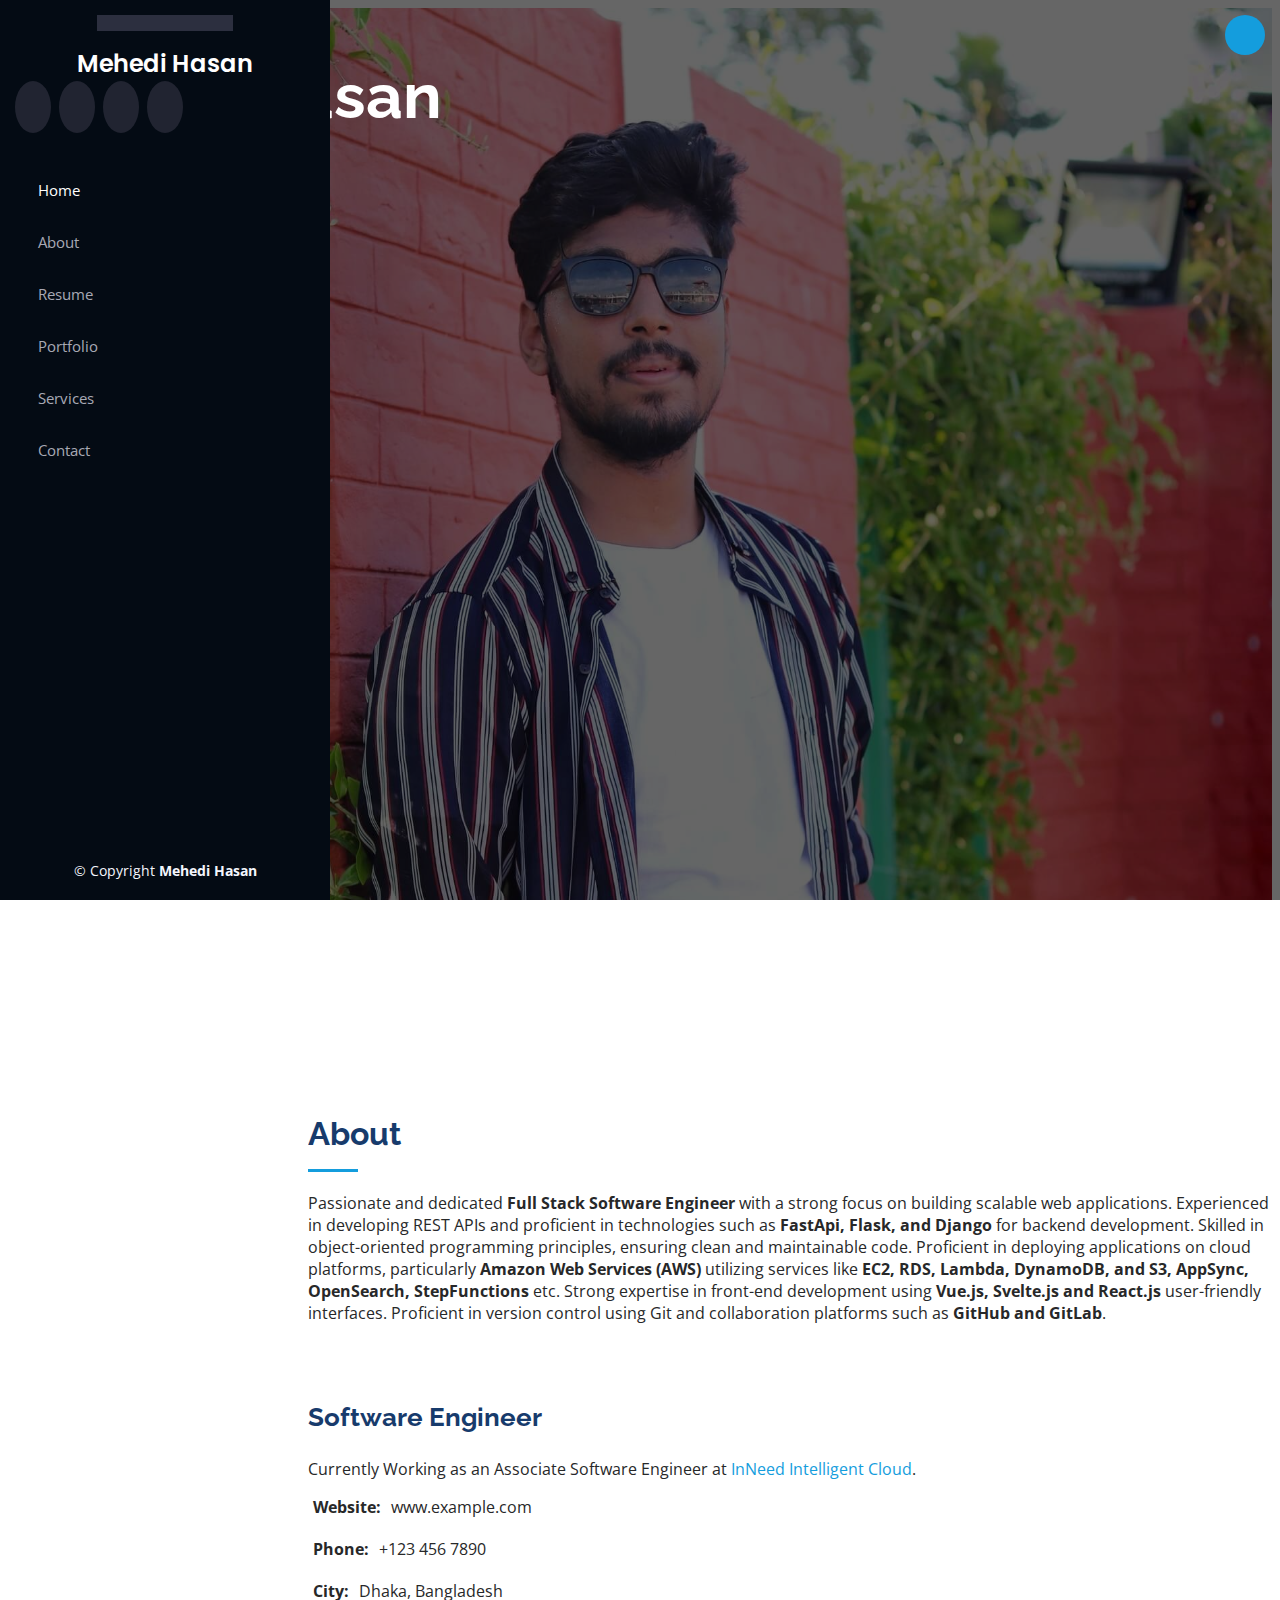
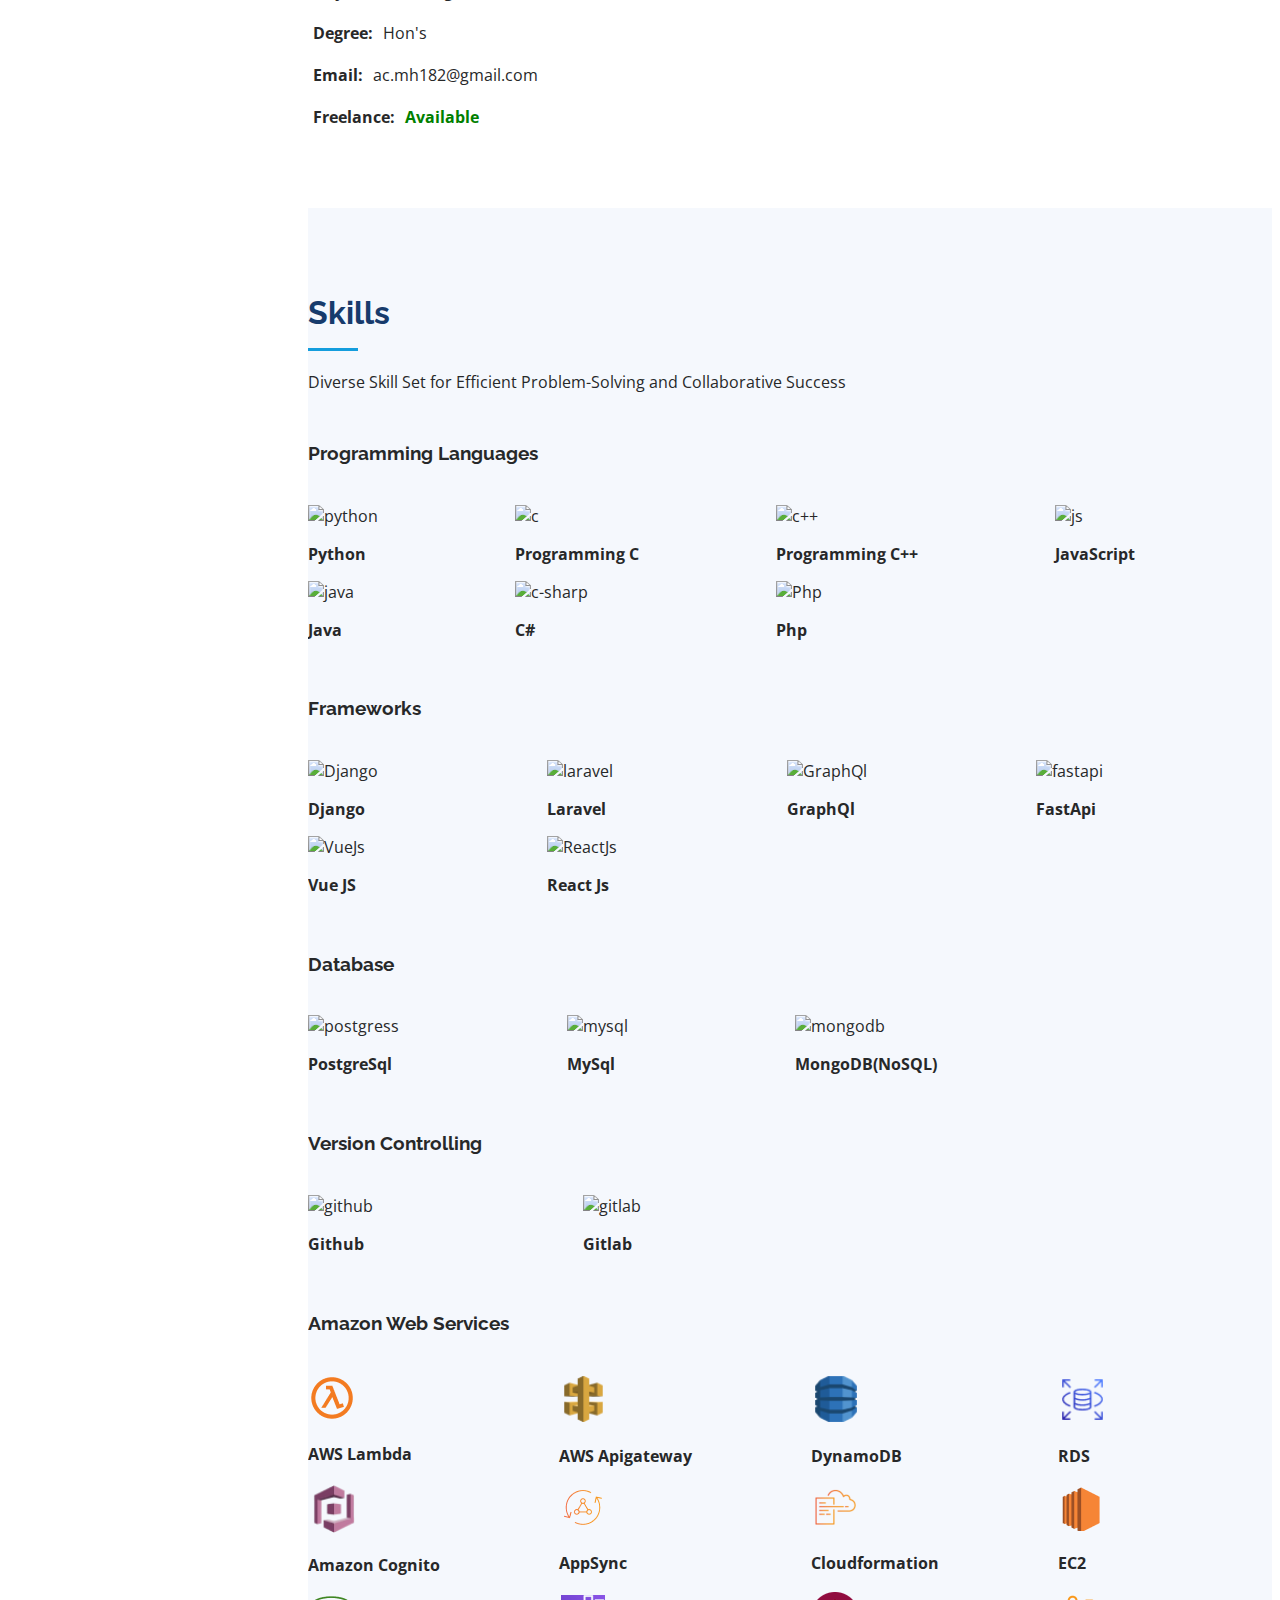
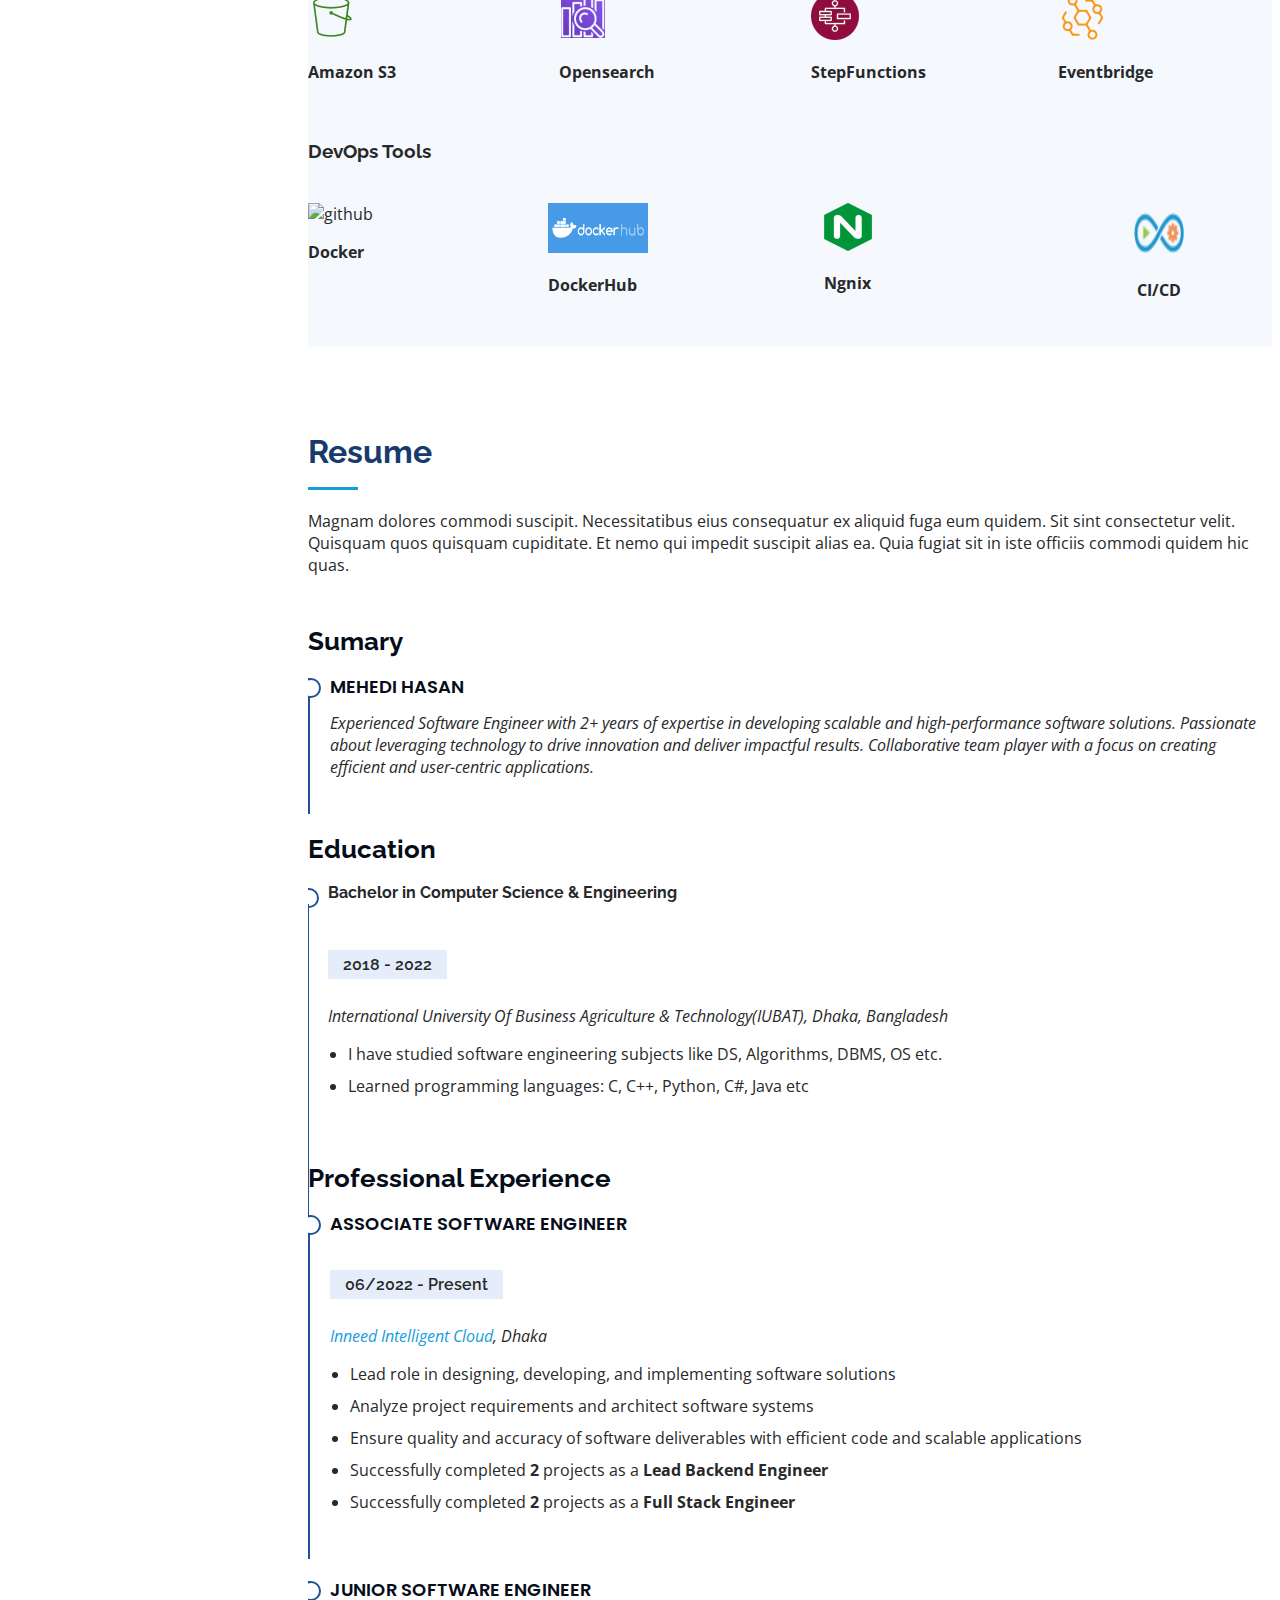
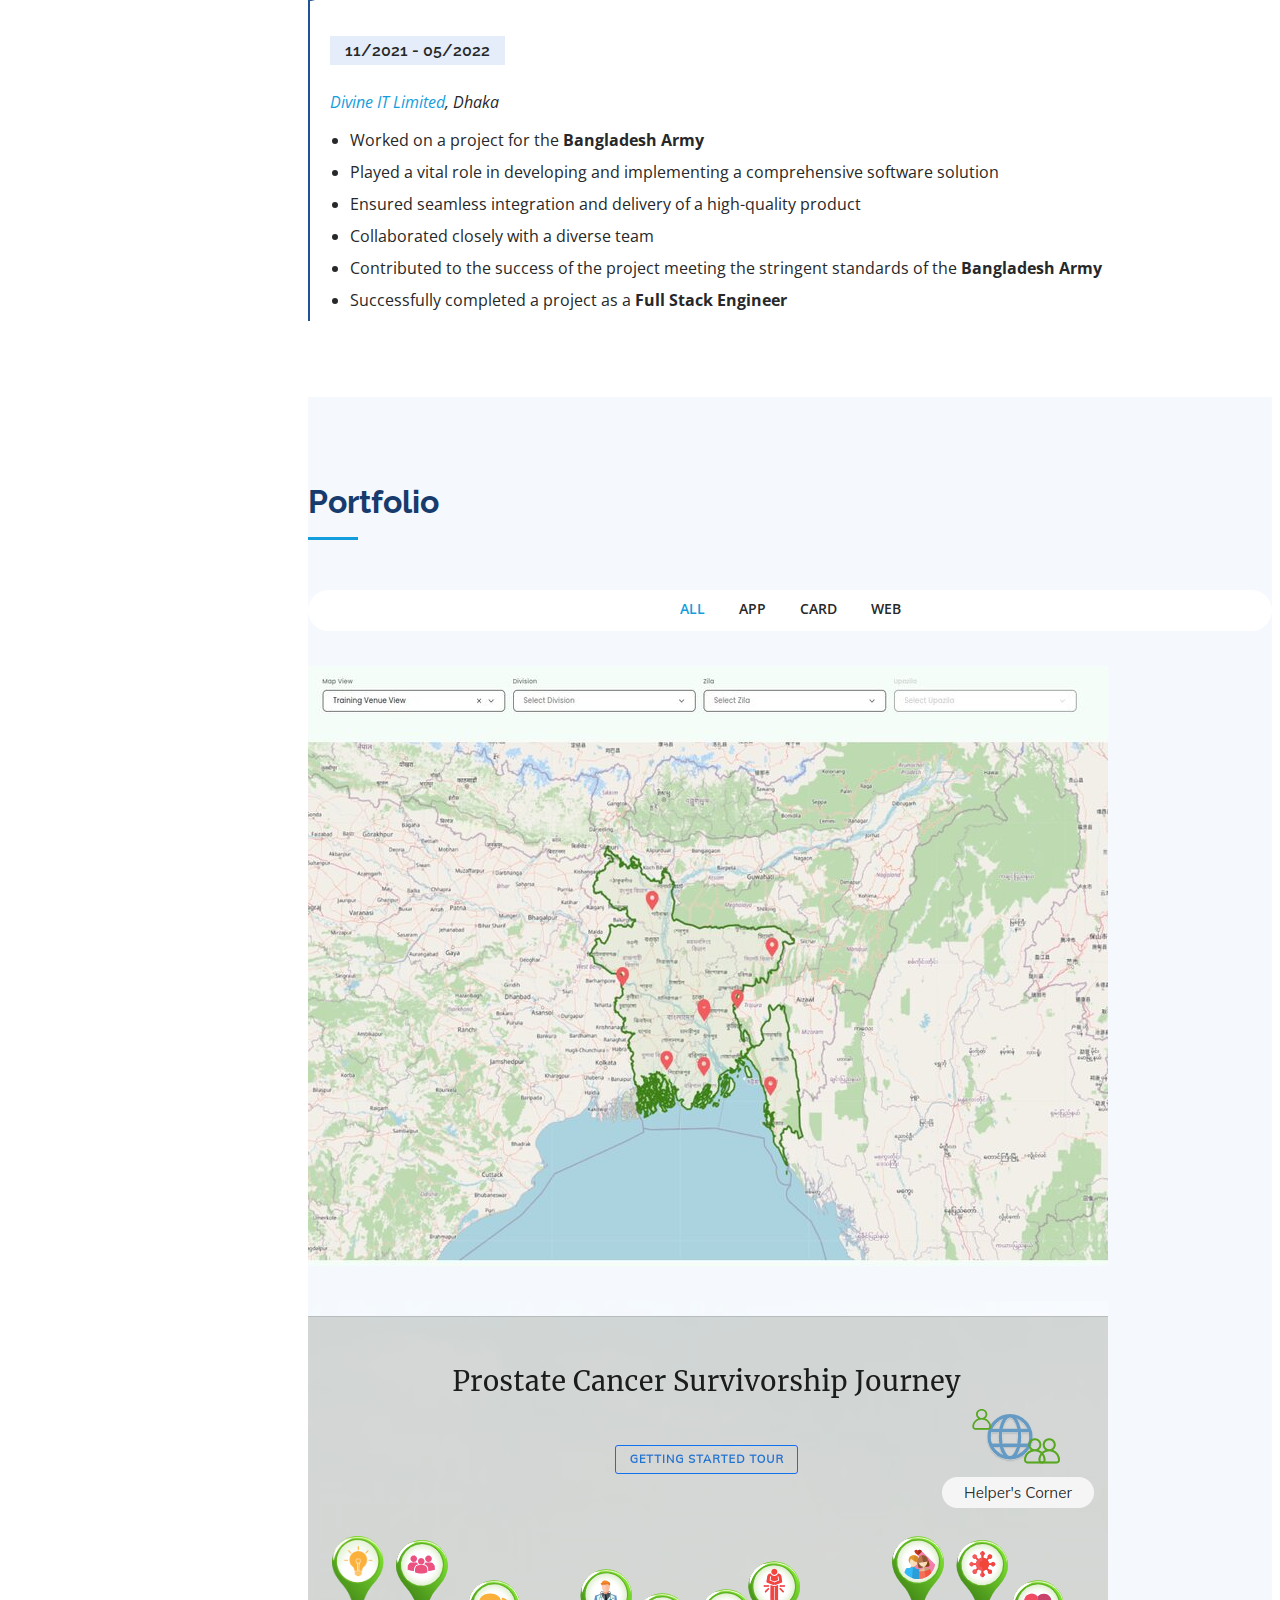
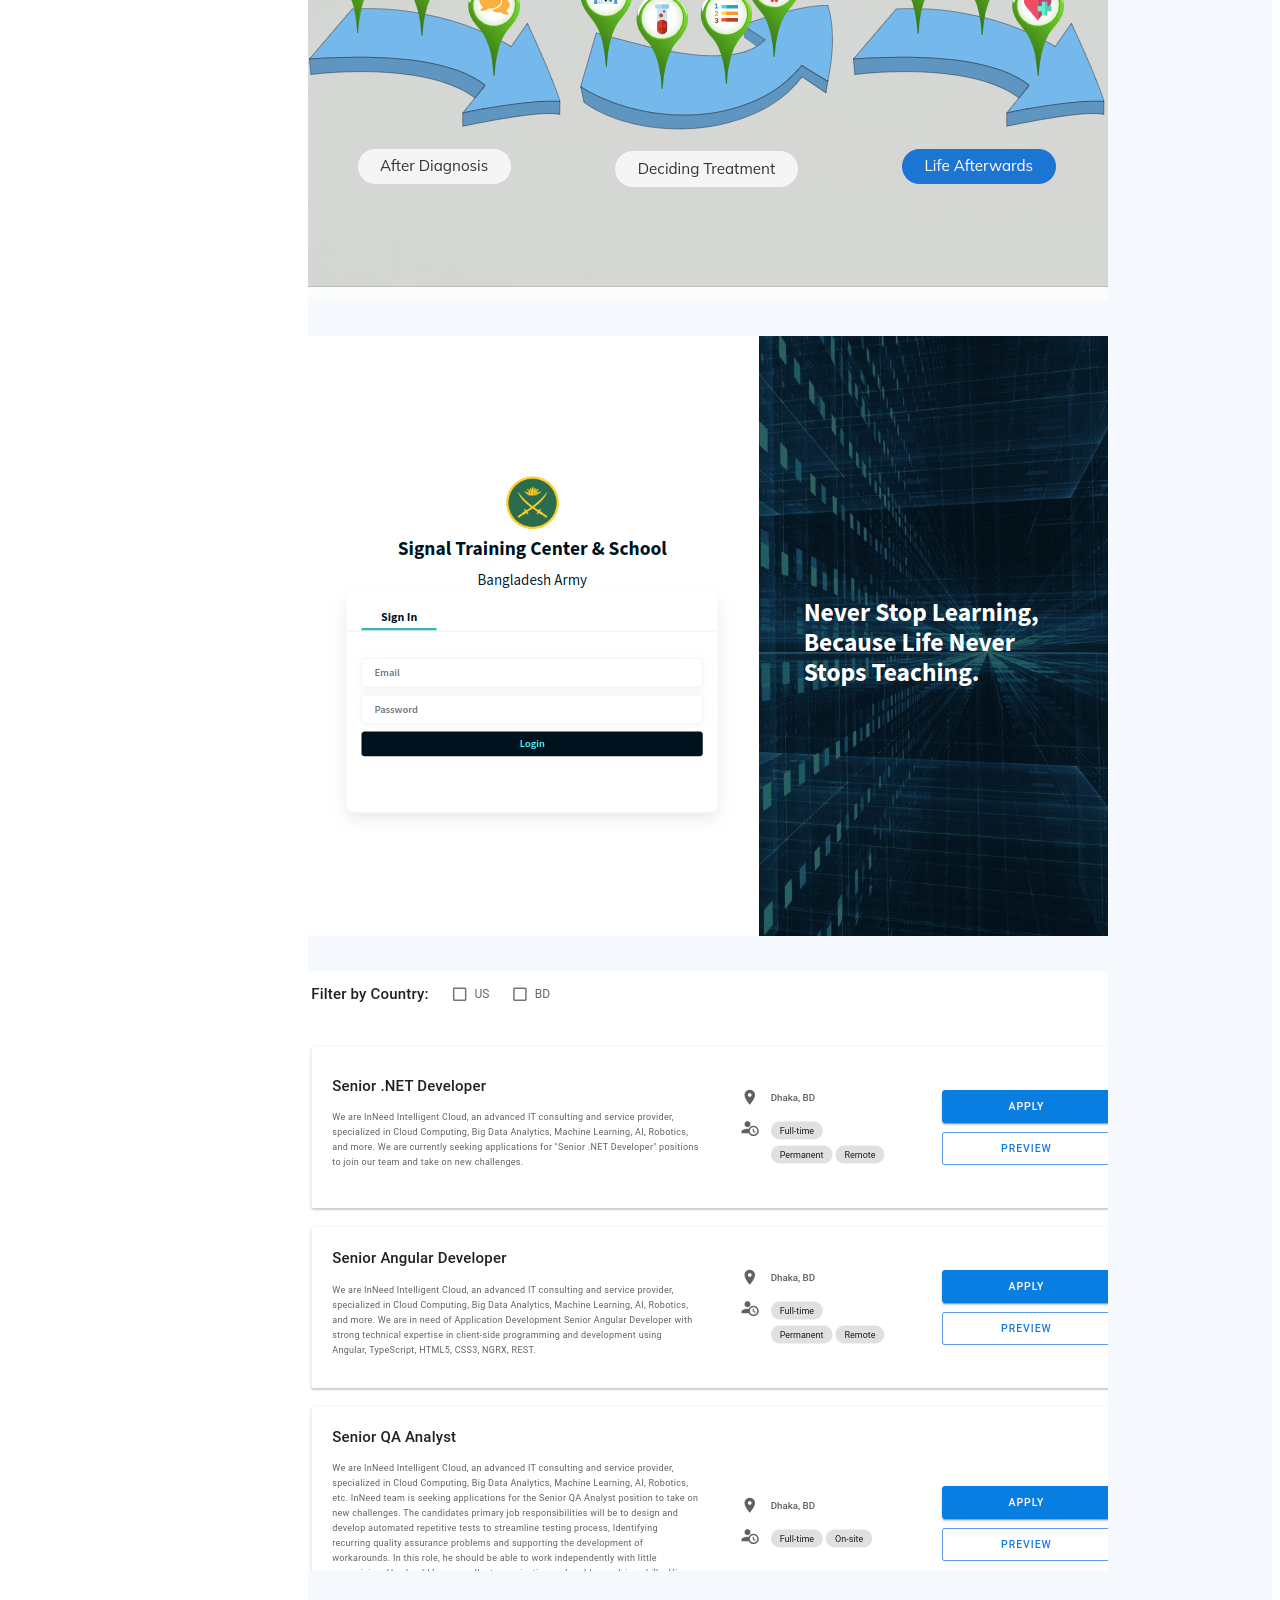
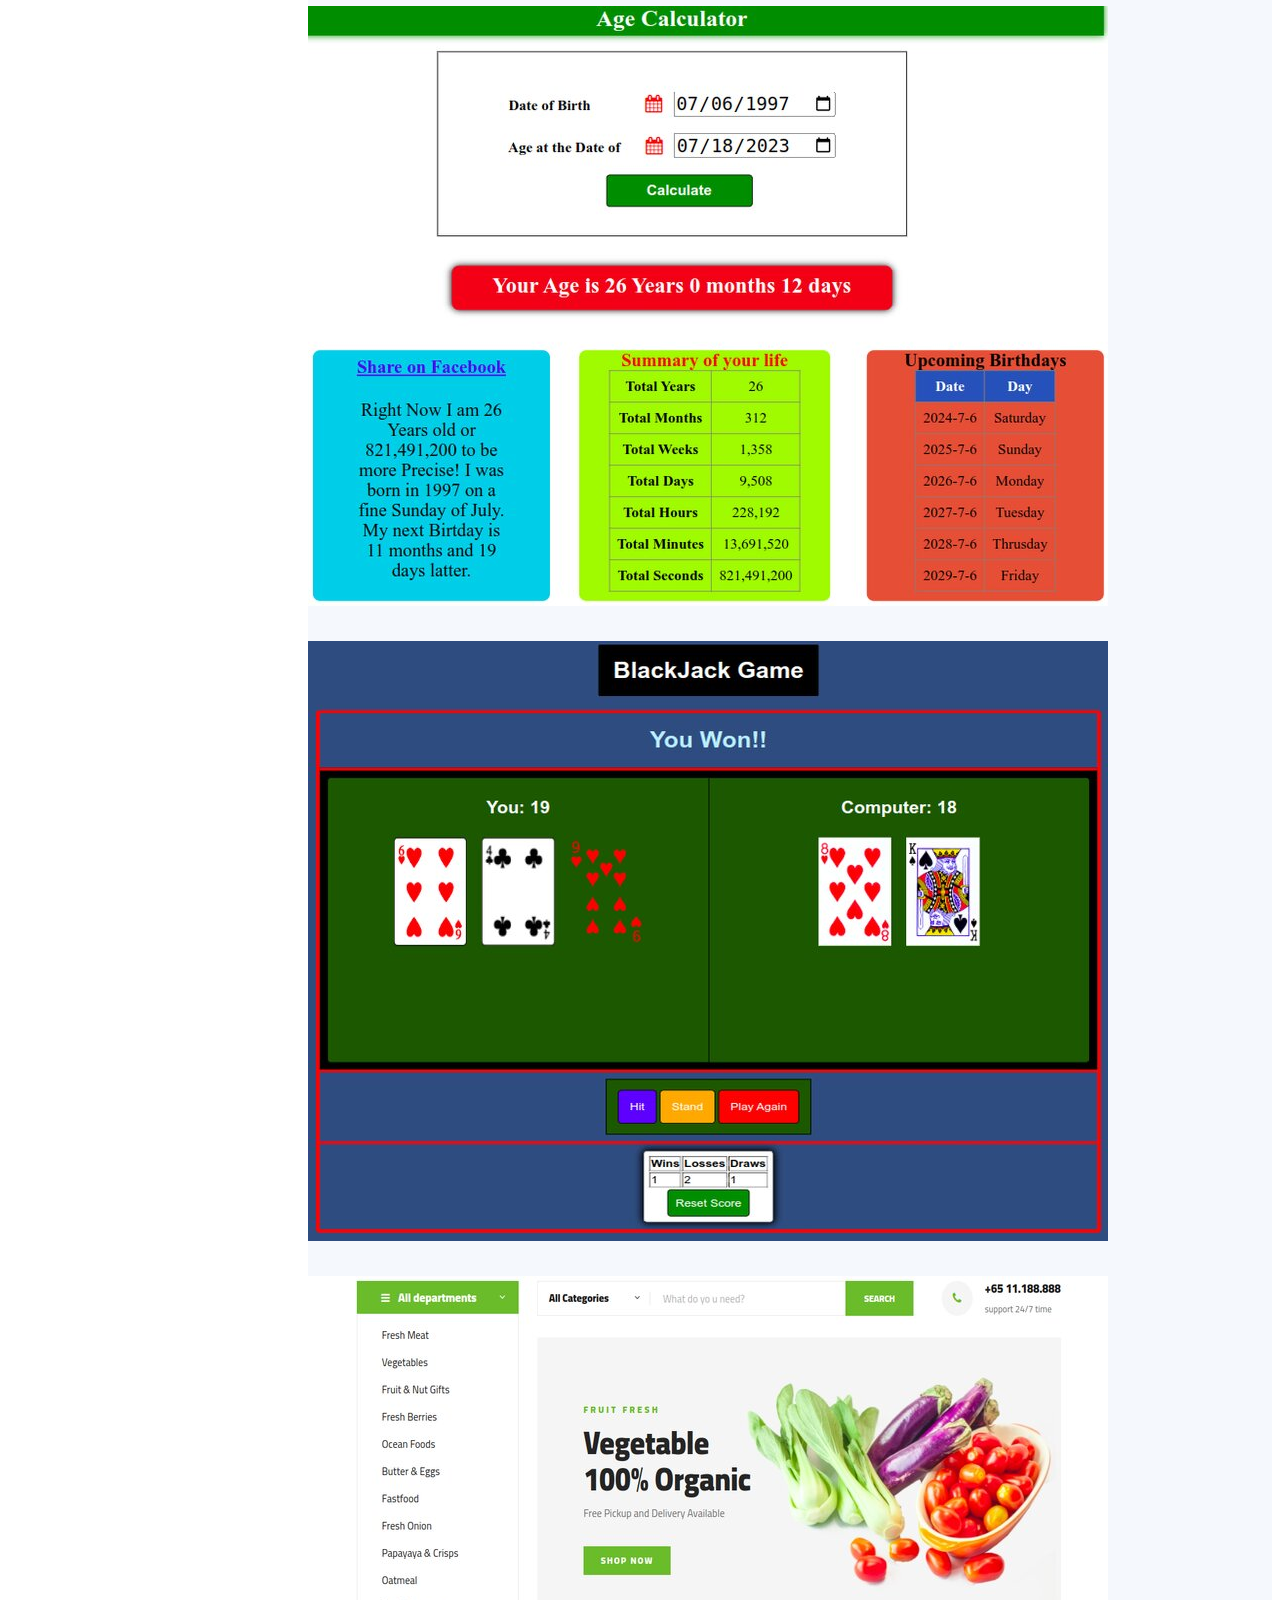
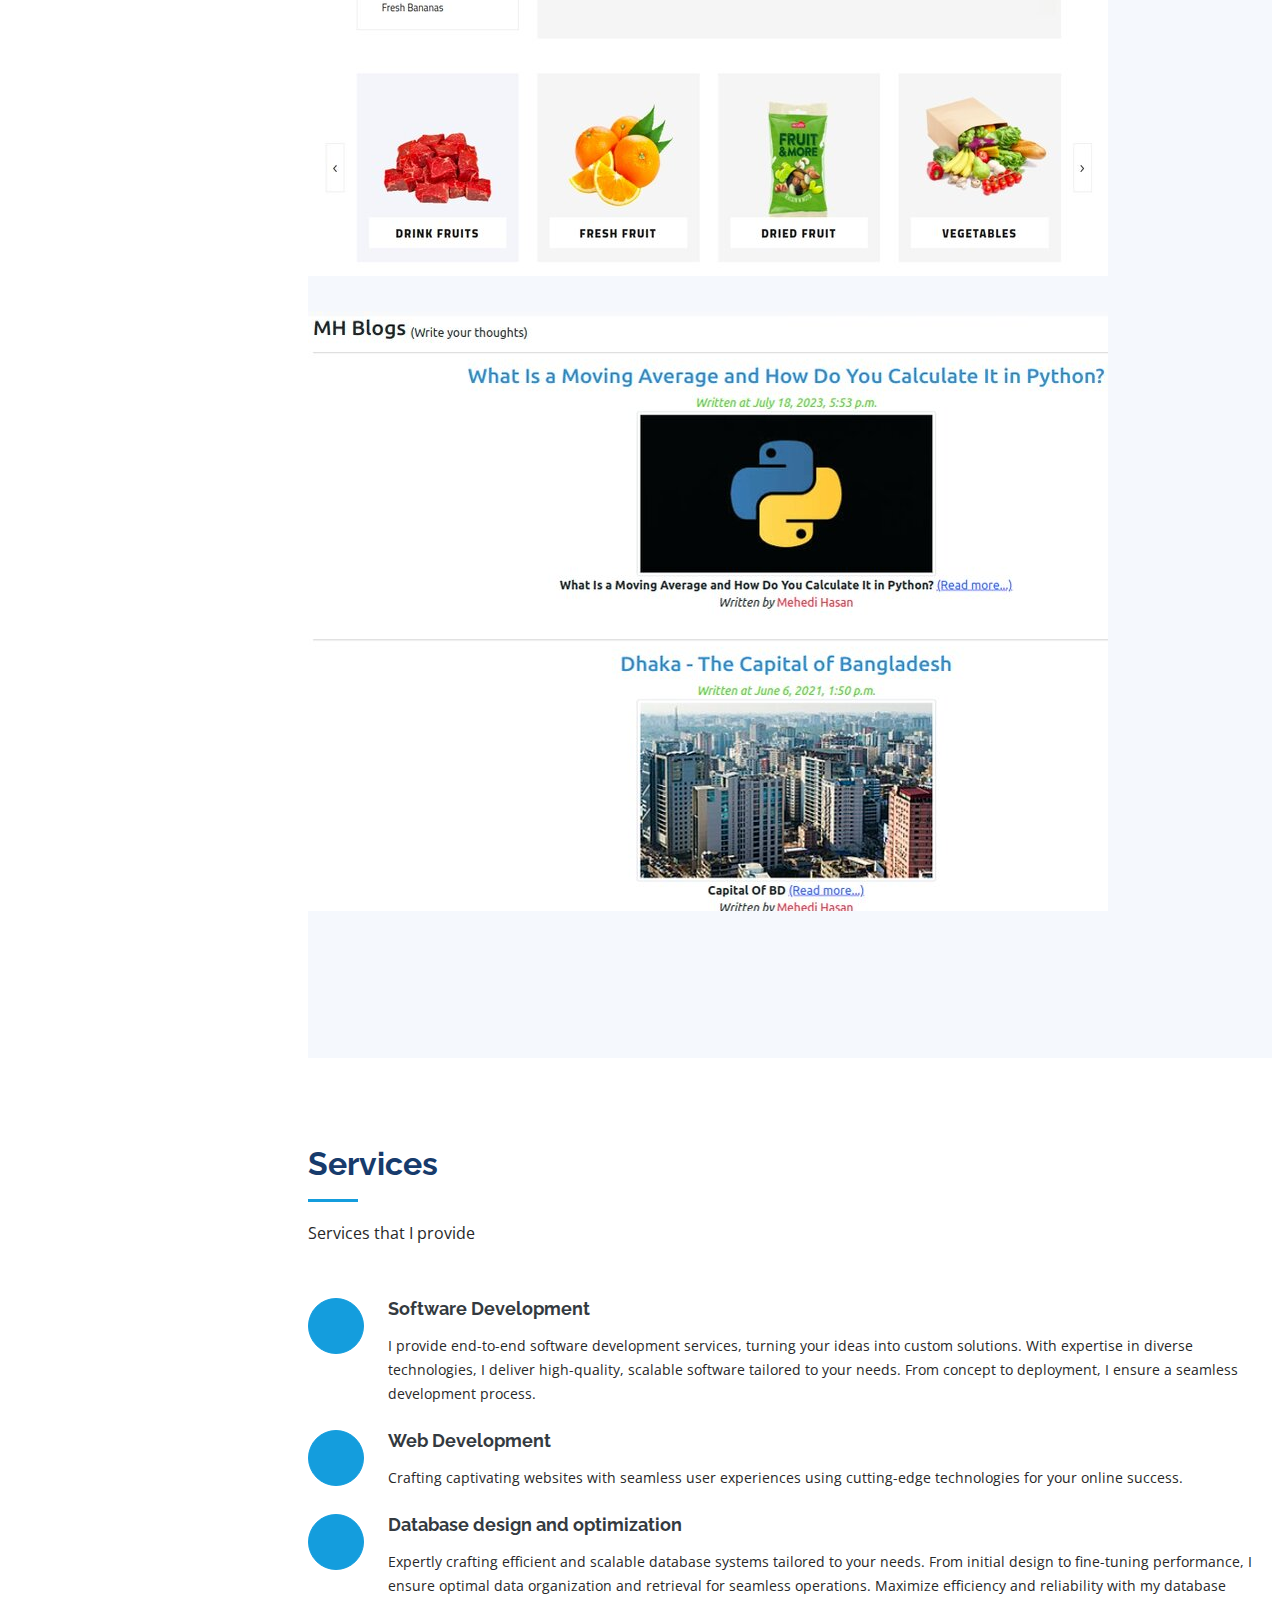
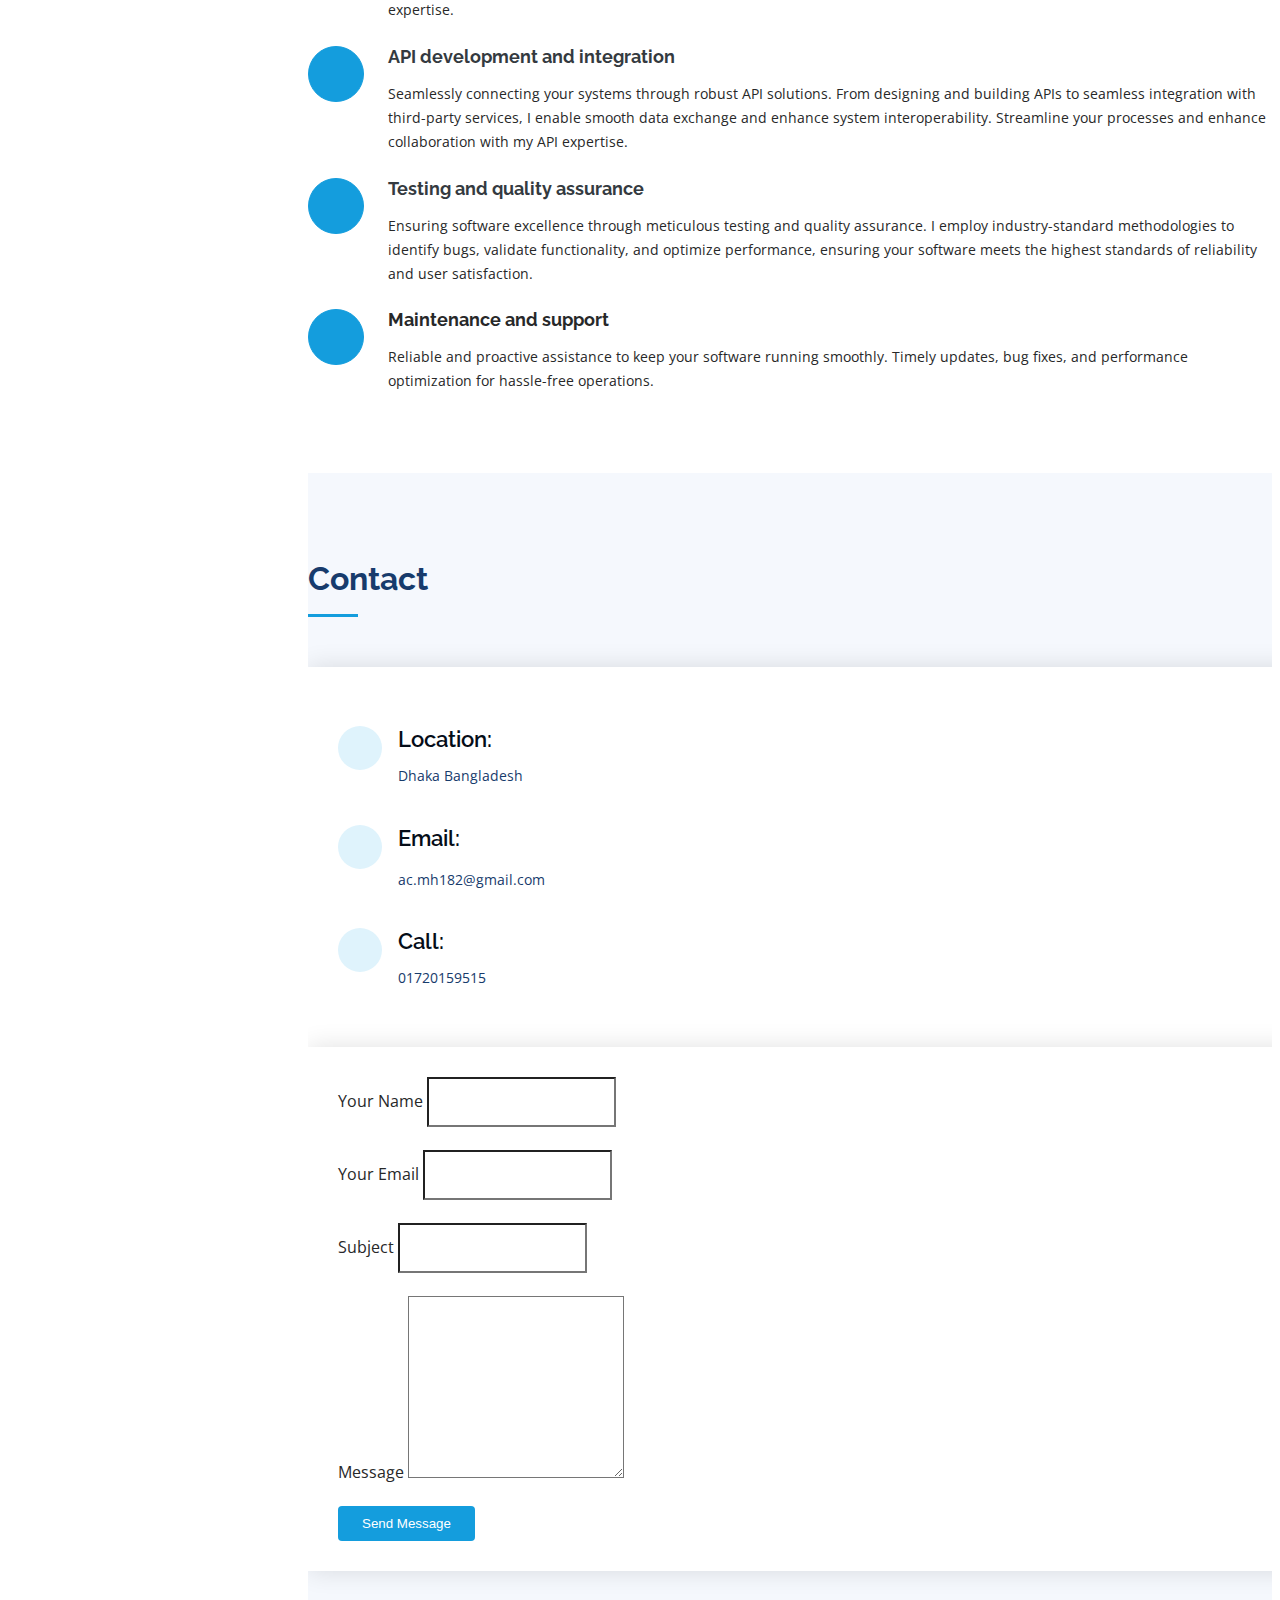
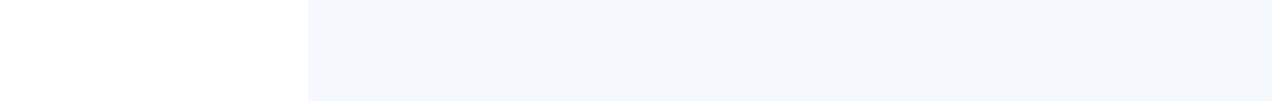
==== commit 3169f523: "updated" ====
--- a/index.html
+++ b/index.html
@@ -239,7 +239,7 @@
         <p>Magnam dolores commodi suscipit. Necessitatibus eius consequatur ex aliquid fuga eum quidem. Sit sint consectetur velit. Quisquam quos quisquam cupiditate. Et nemo qui impedit suscipit alias ea. Quia fugiat sit in iste officiis commodi quidem hic quas.</p>
       </div>
 
-      <div class="row no-gutters">
+      <div class="row no-gutters grid-design">
 
         <div class="col-lg-3 col-md-6 d-md-flex align-items-md-stretch" data-aos="fade-up">
           <div class="count-box">
@@ -294,7 +294,7 @@
             <!-- programming language start -->
             <h3 data-aos="fade-up">Programming Languages</h3>
             <br/>
-            <div class="row no-gutters">
+            <div class="row no-gutters grid-design grid-design">
                 <div
                         class="col-lg-3 col-md-6 d-md-flex align-items-md-stretch"
                         data-aos="fade-up"
@@ -397,7 +397,7 @@
             <h3 data-aos="fade-up">Frameworks</h3>
             <br/>
 
-            <div class="row no-gutters">
+            <div class="row no-gutters grid-design grid-design">
                 <div
                         class="col-lg-3 col-md-6 d-md-flex align-items-md-stretch"
                         data-aos="fade-up"
@@ -497,7 +497,7 @@
             <br/>
             <h3 data-aos="fade-up">Database</h3>
             <br/>
-            <div class="row no-gutters">
+            <div class="row no-gutters grid-design">
                 <div
                         class="col-lg-3 col-md-6 d-md-flex align-items-md-stretch"
                         data-aos="fade-up"
@@ -553,7 +553,7 @@
             <br/>
             <h3 data-aos="fade-up">Version Controlling</h3>
             <br/>
-            <div class="row no-gutters">
+            <div class="row no-gutters grid-design">
                 <div
                         class="col-lg-3 col-md-6 d-md-flex align-items-md-stretch"
                         data-aos="fade-up"
@@ -589,7 +589,7 @@
             <br/>
             <h3 data-aos="fade-up">Amazon Web Services</h3>
             <br/>
-            <div class="row no-gutters">
+            <div class="row no-gutters grid-design">
                 <div
                         class="col-lg-3 col-md-6 d-md-flex align-items-md-stretch"
                         data-aos="fade-up"
@@ -788,7 +788,7 @@
             <br/>
             <h3 data-aos="fade-up">DevOps Tools</h3>
             <br/>
-            <div class="row no-gutters">
+            <div class="row no-gutters grid-design">
                 <div
                         class="col-lg-3 col-md-6 d-md-flex align-items-md-stretch"
                         data-aos="fade-up"
--- a/assets/css/style.css
+++ b/assets/css/style.css
@@ -234,7 +234,7 @@
 
 #hero:before {
     content: "";
-    background: rgba(5, 13, 24, 0.3);
+    background: rgba(0, 0, 0, 0.6);
     position: absolute;
     bottom: 0;
     top: 0;
@@ -458,6 +458,27 @@
     transition: 0.9s;
     background-color: #149ddd;
 }
+/* written by sajal */
+
+.grid-design{
+    display: grid;
+    grid-template-columns: auto auto;
+}
+
+@media screen and (min-width: 768px){
+    .grid-design{
+        grid-template-columns: auto auto auto;
+    }
+}
+
+
+@media screen and (min-width: 1024px){
+    .grid-design{
+        display: grid;
+        grid-template-columns: auto auto auto auto;
+    }
+}
+
 
 /*--------------------------------------------------------------
 # Resume
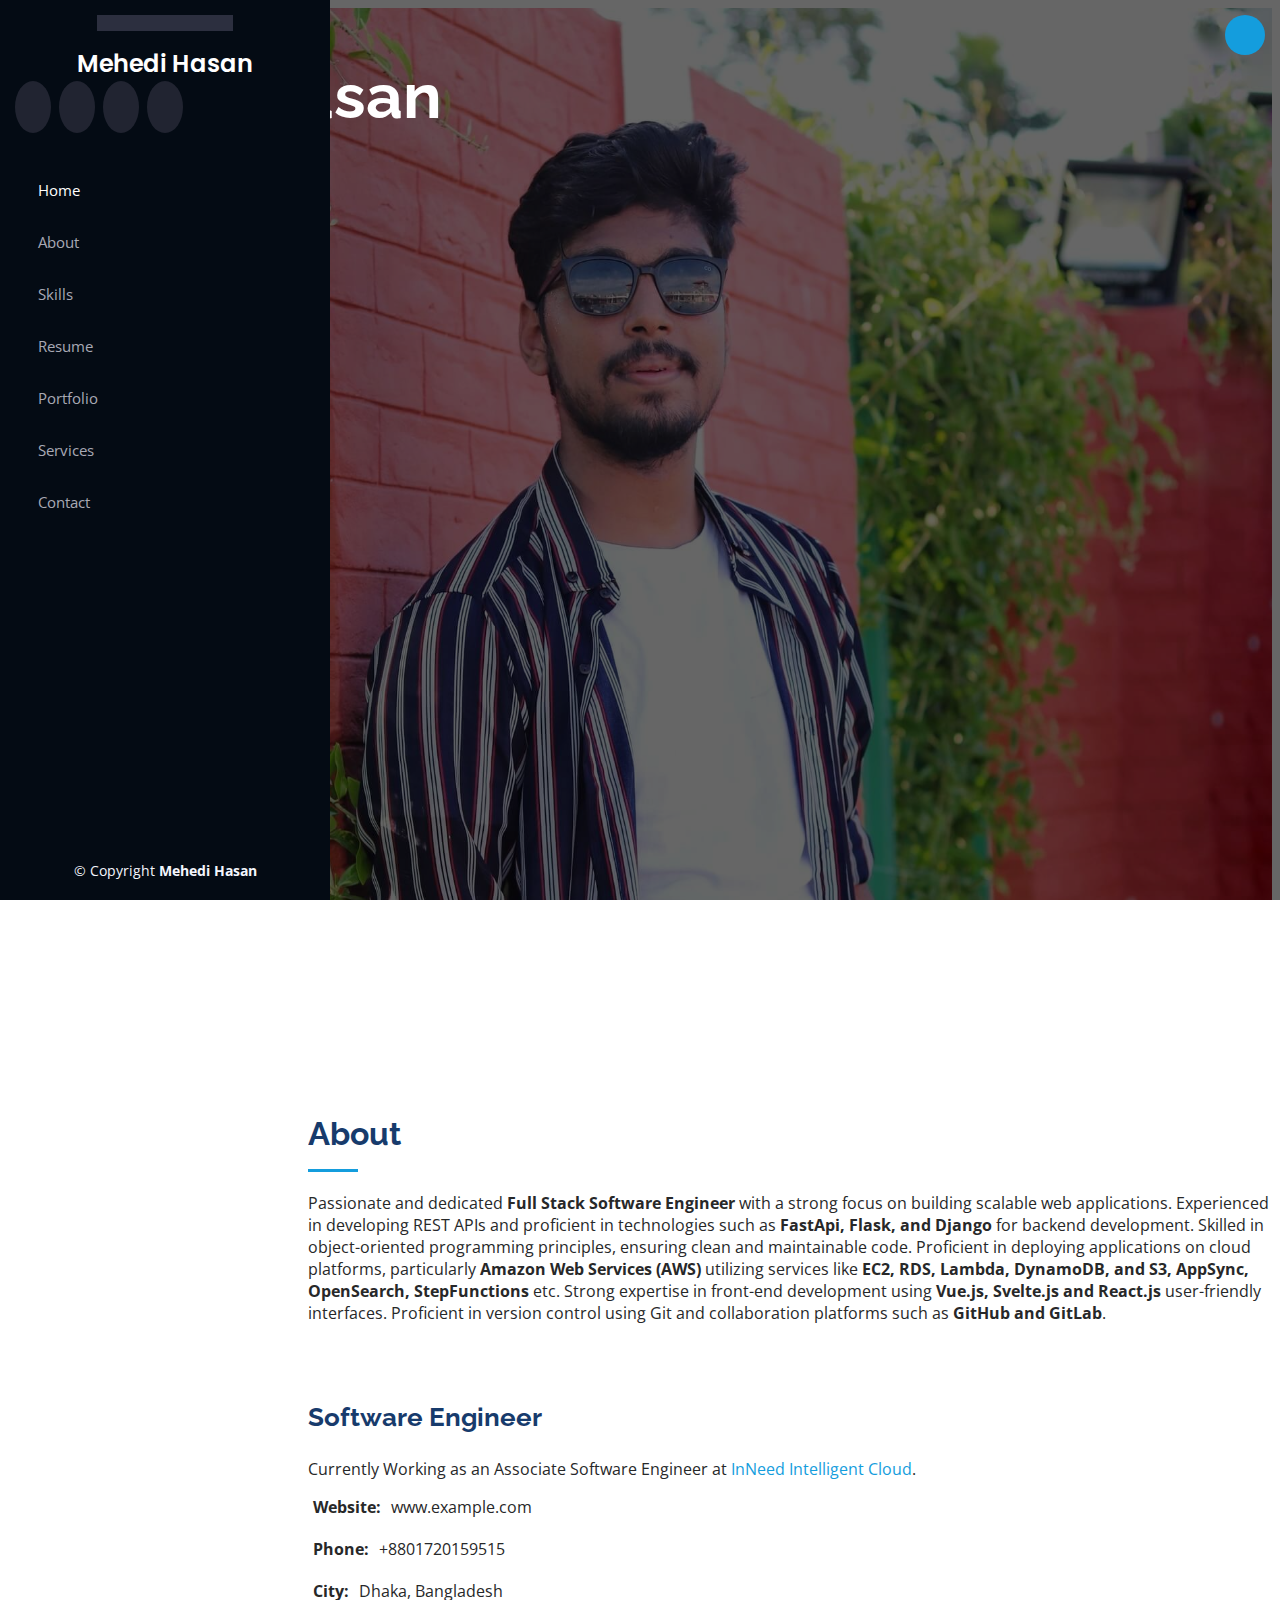
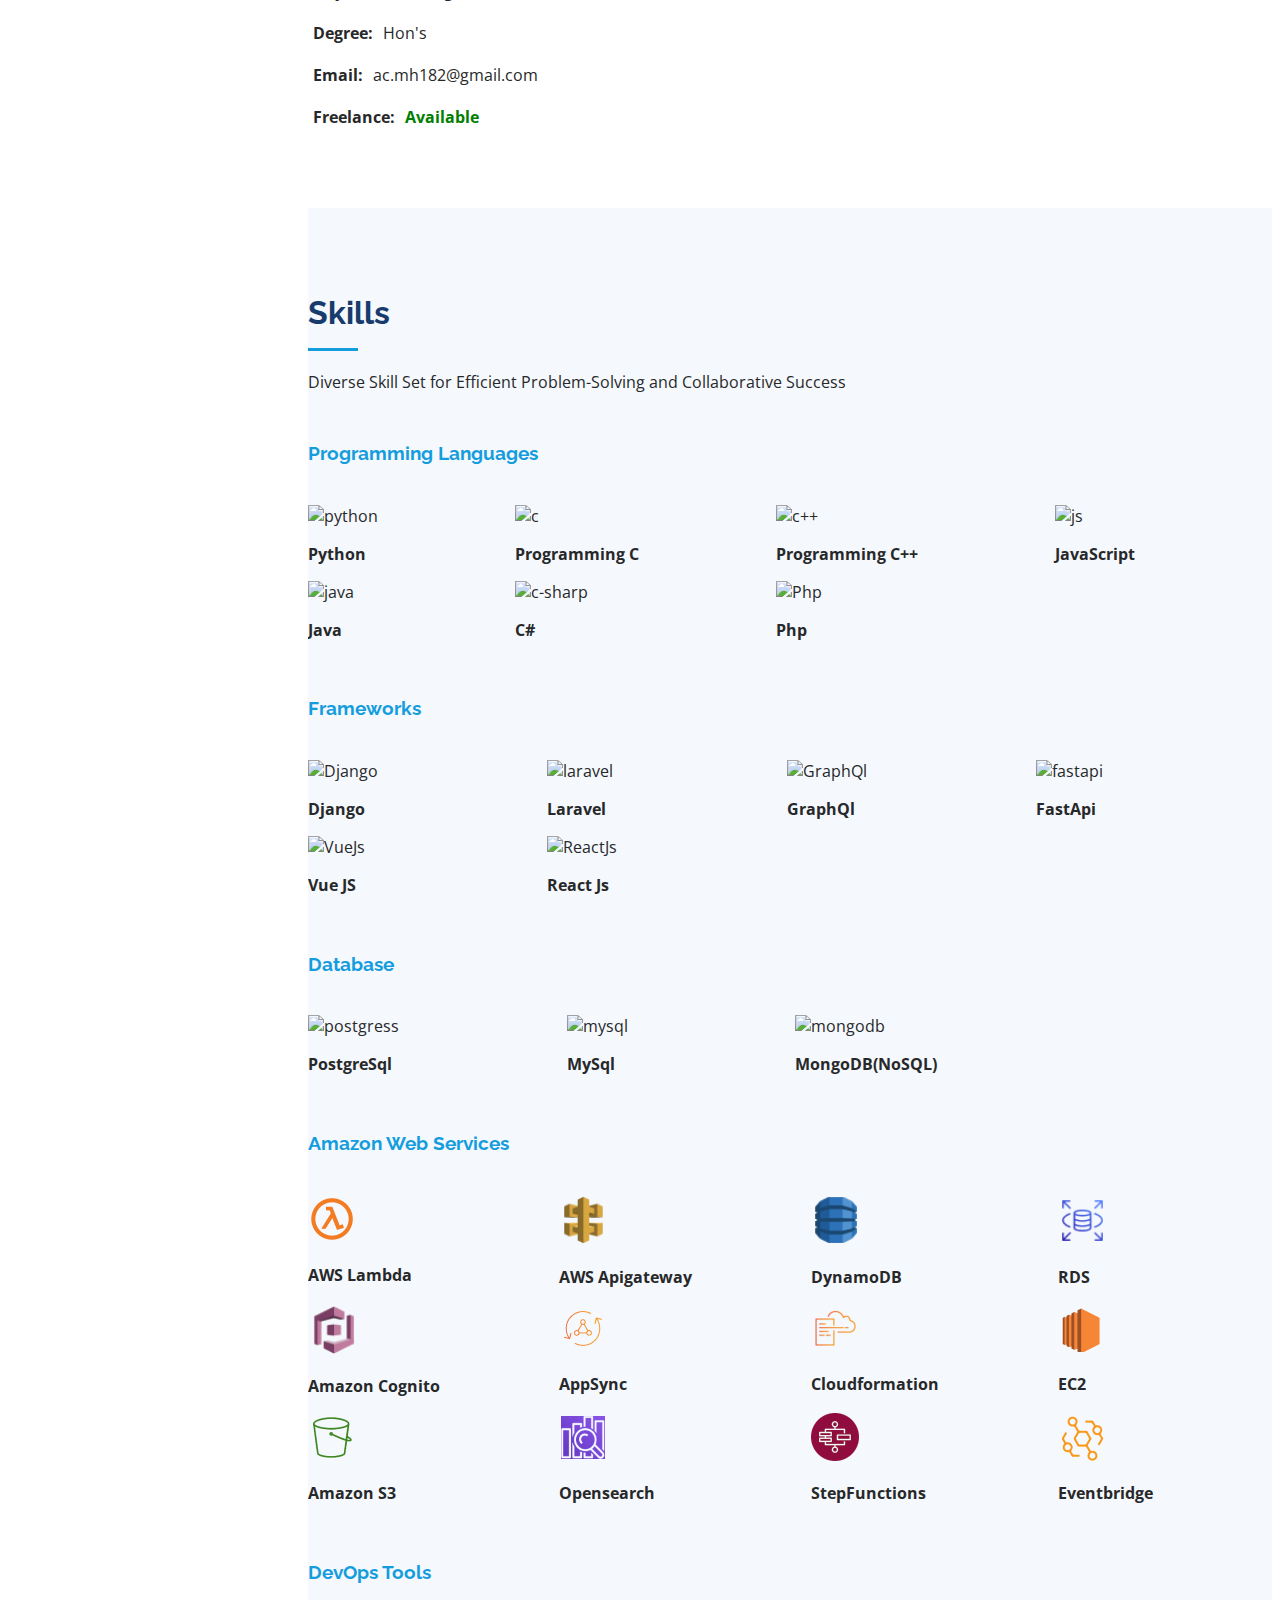
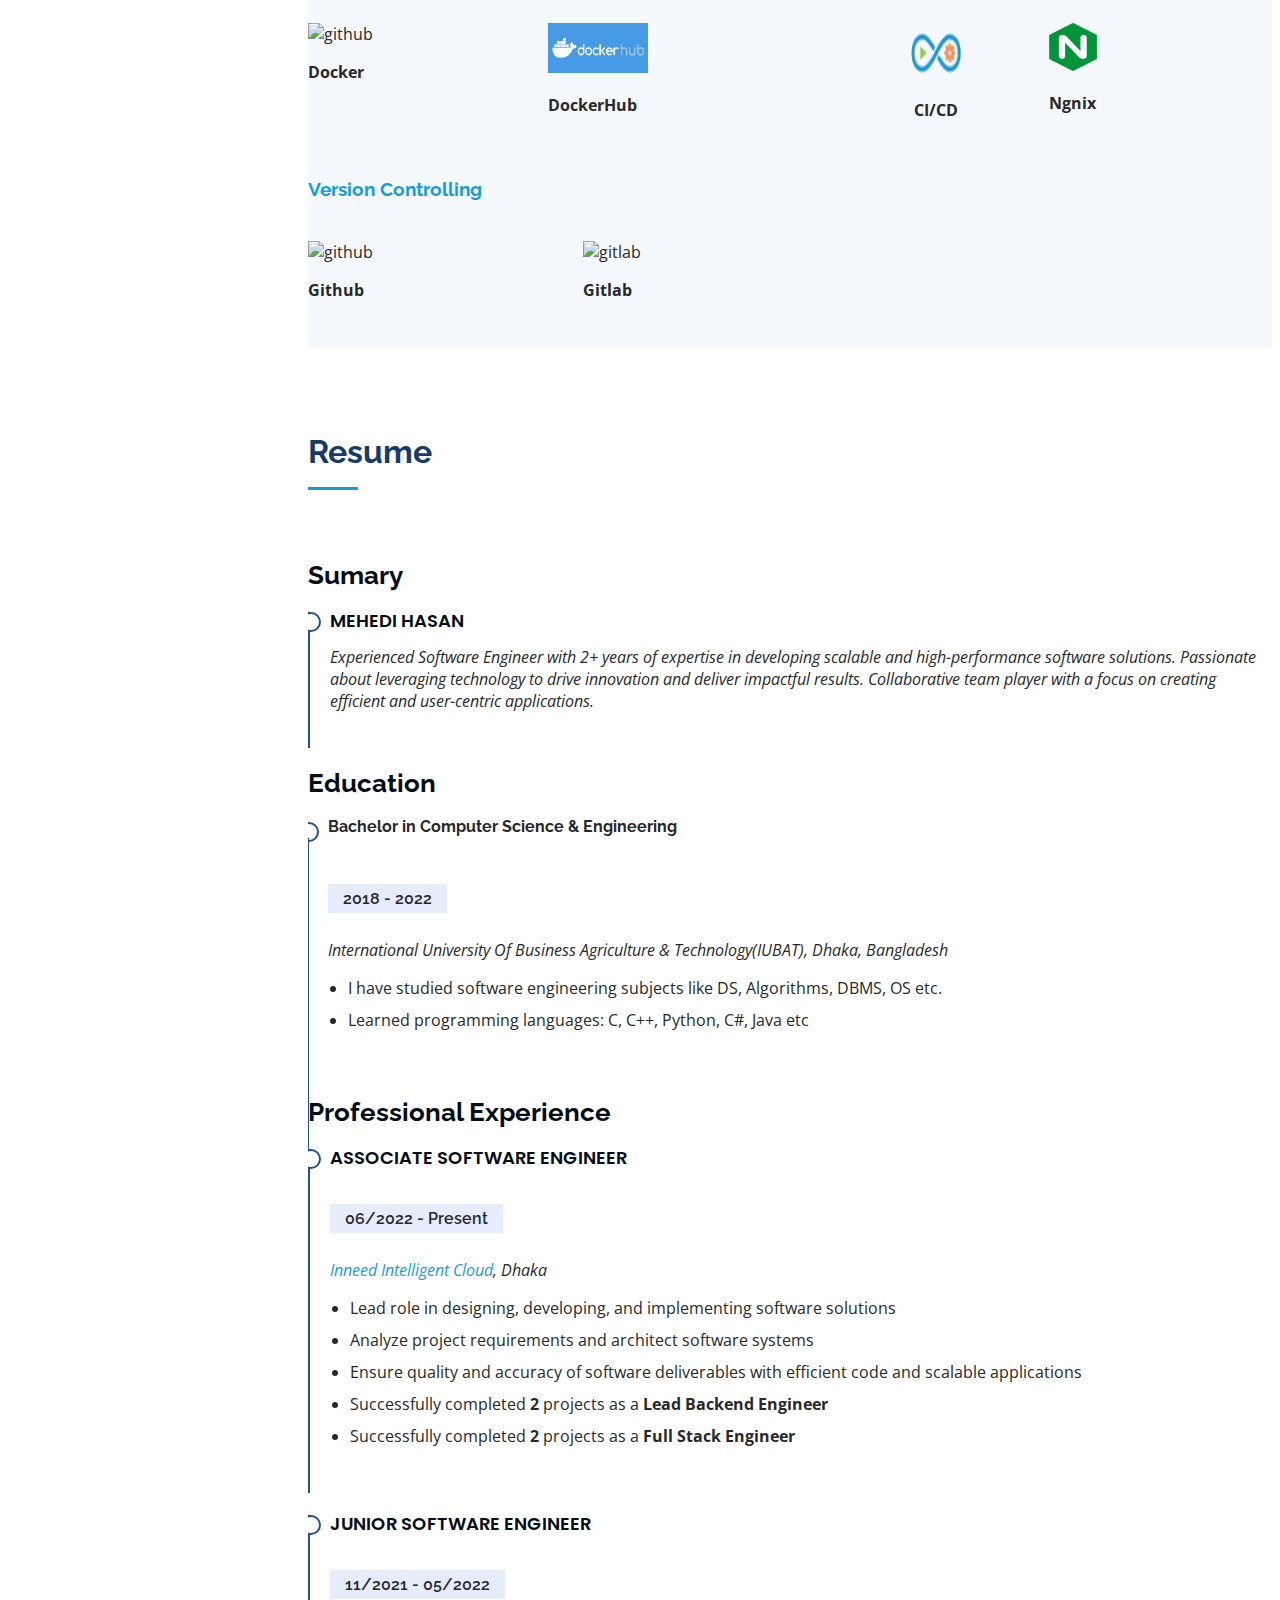
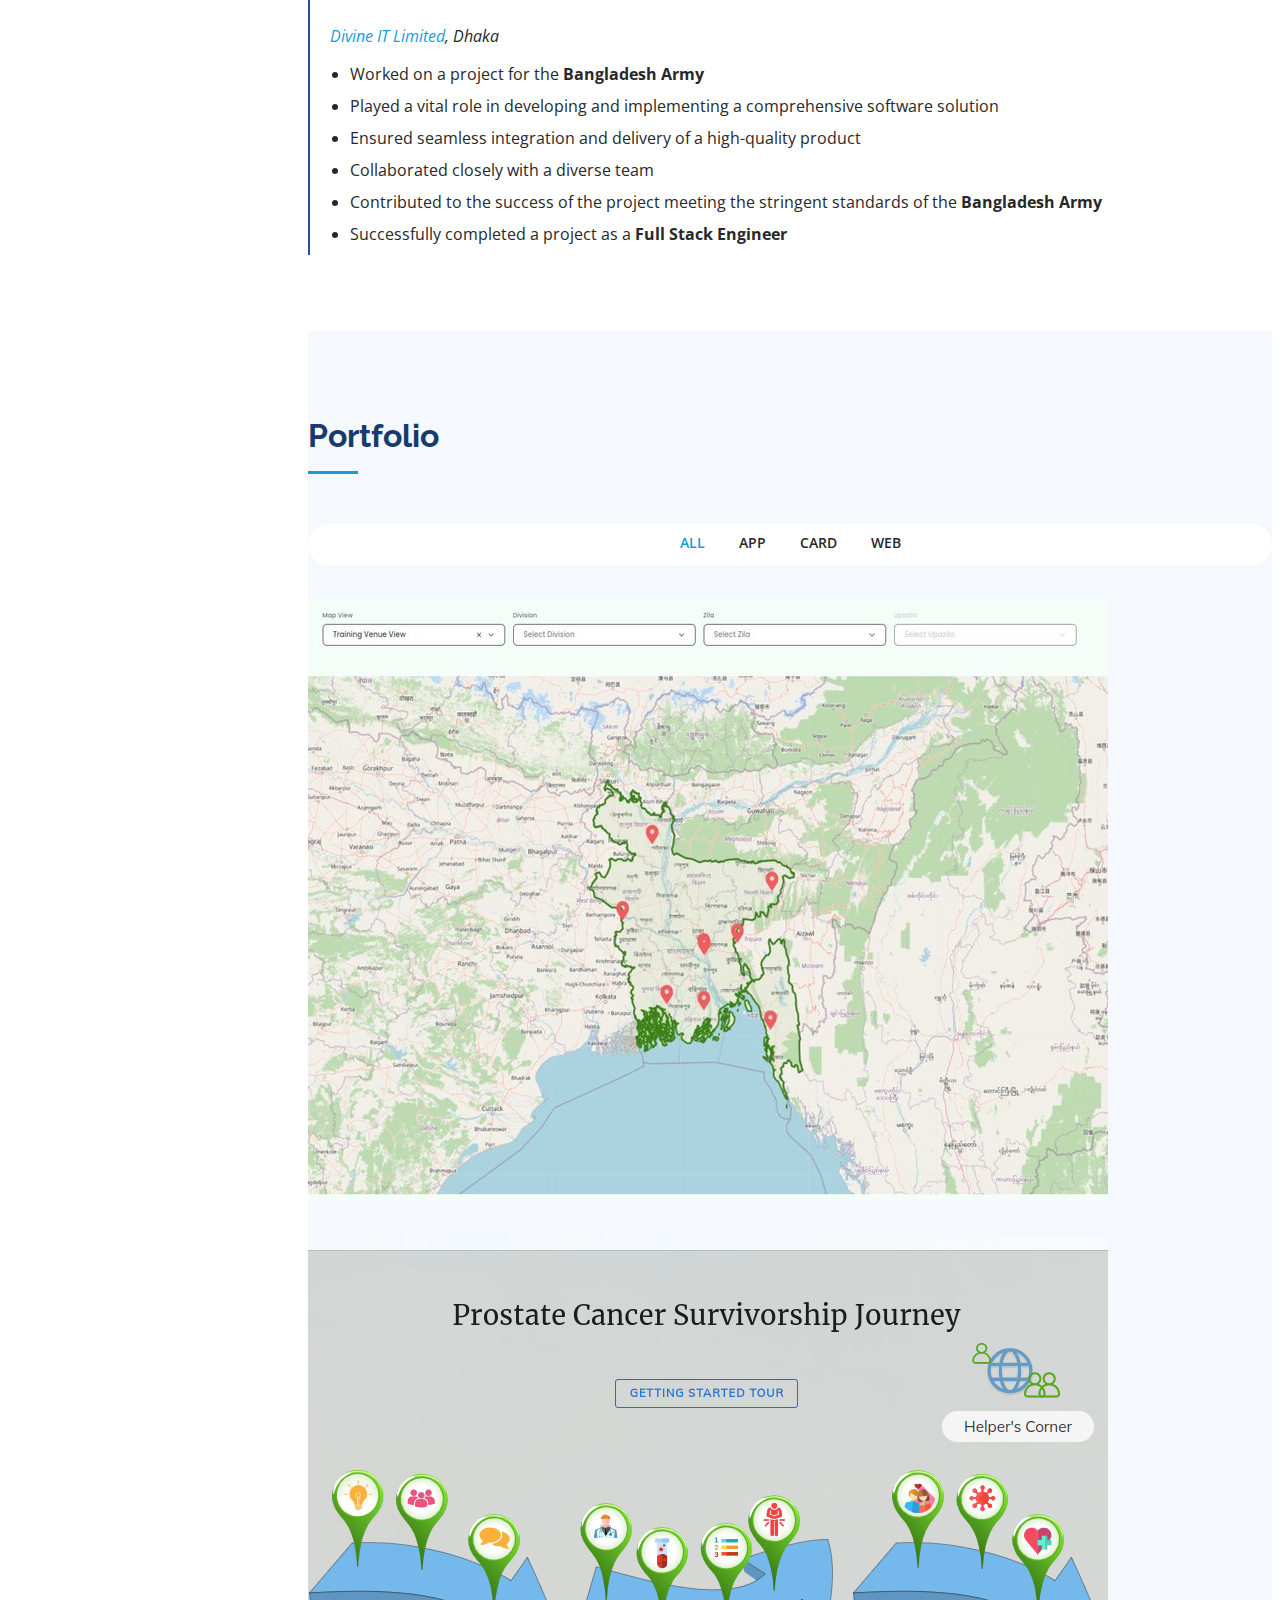
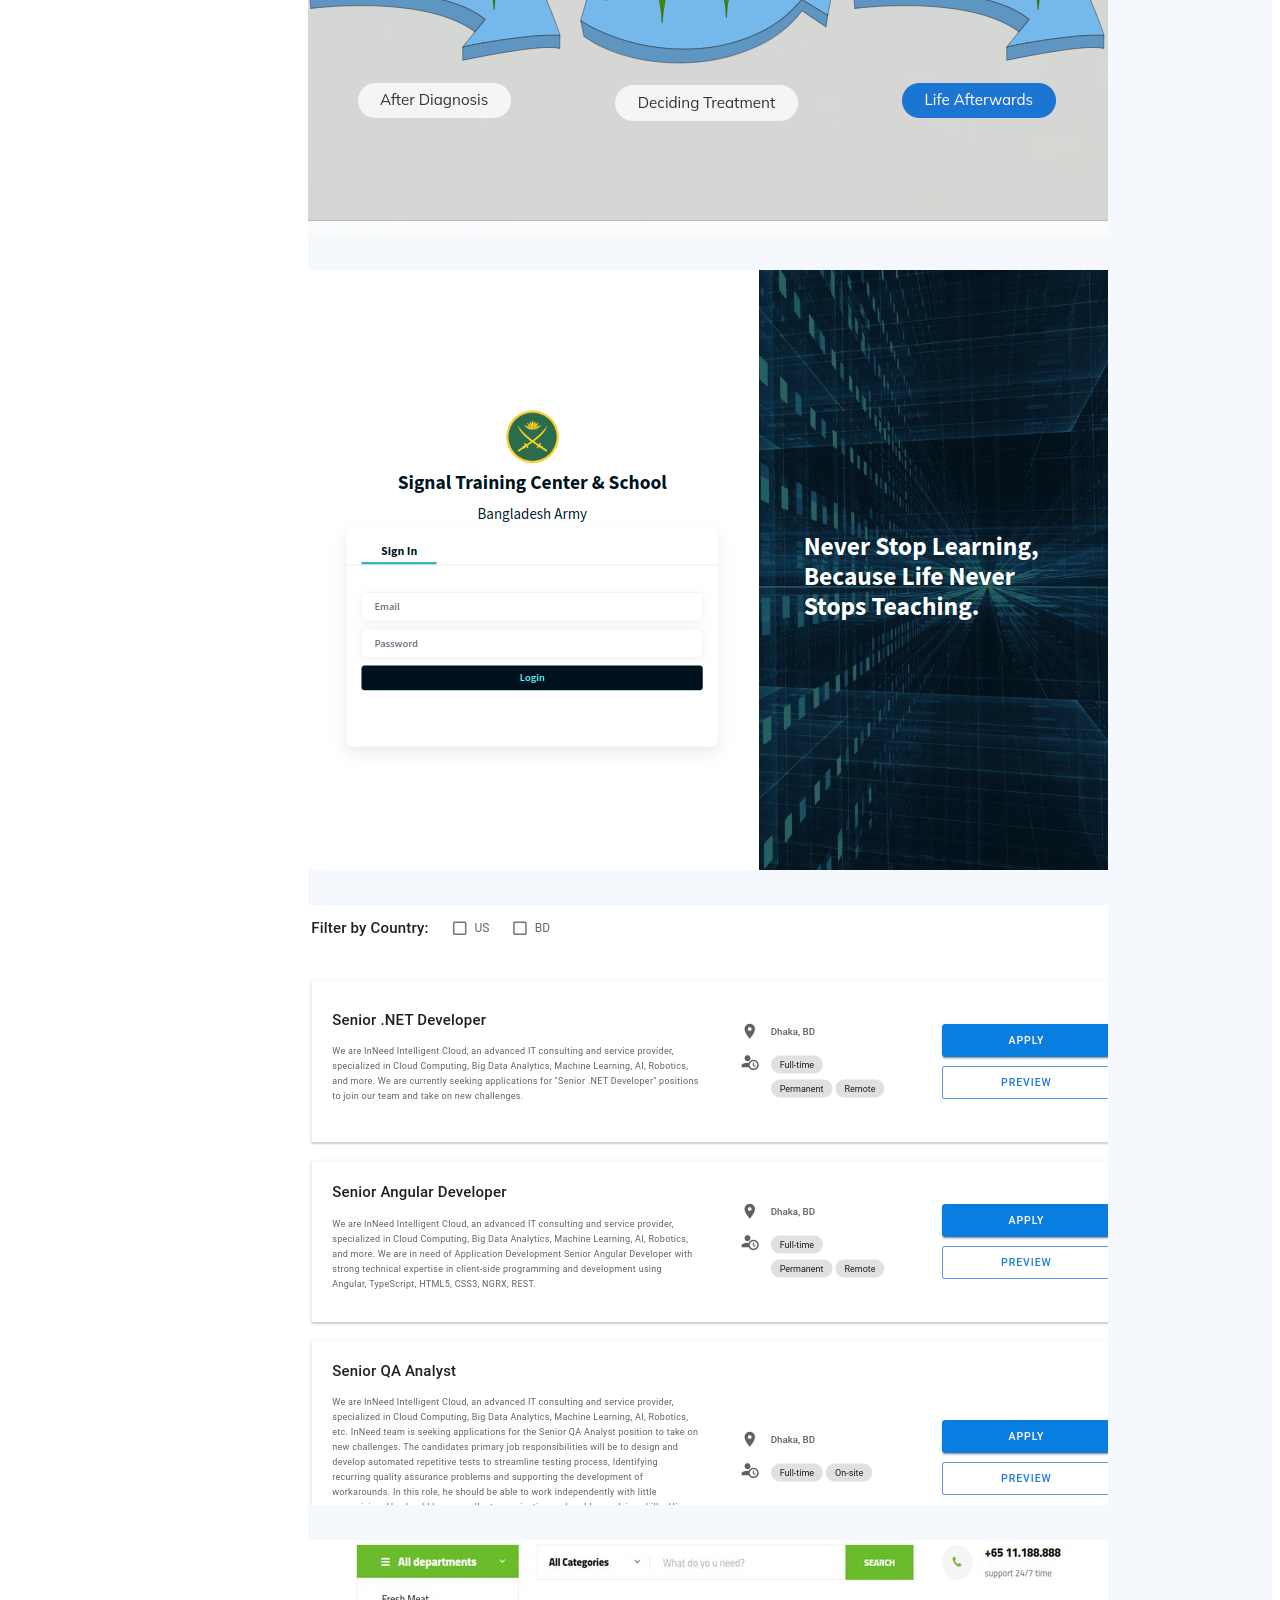
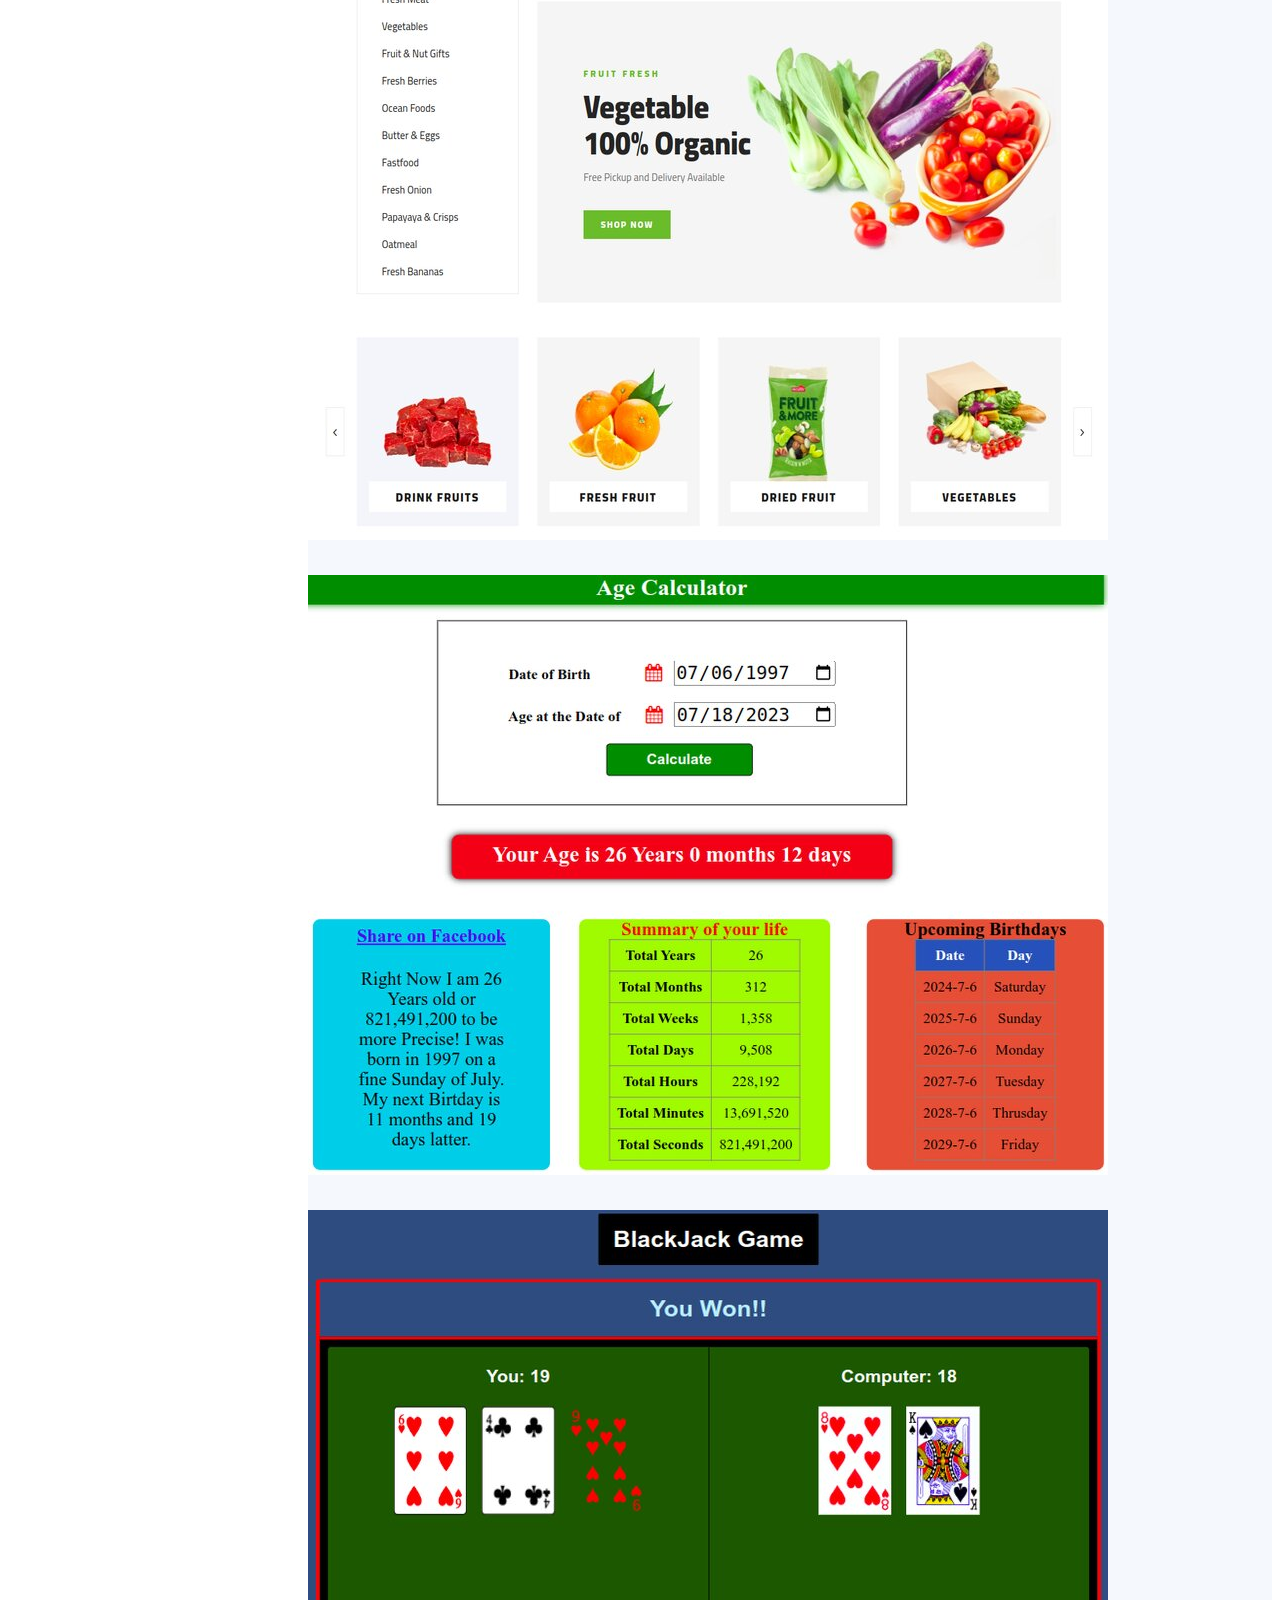
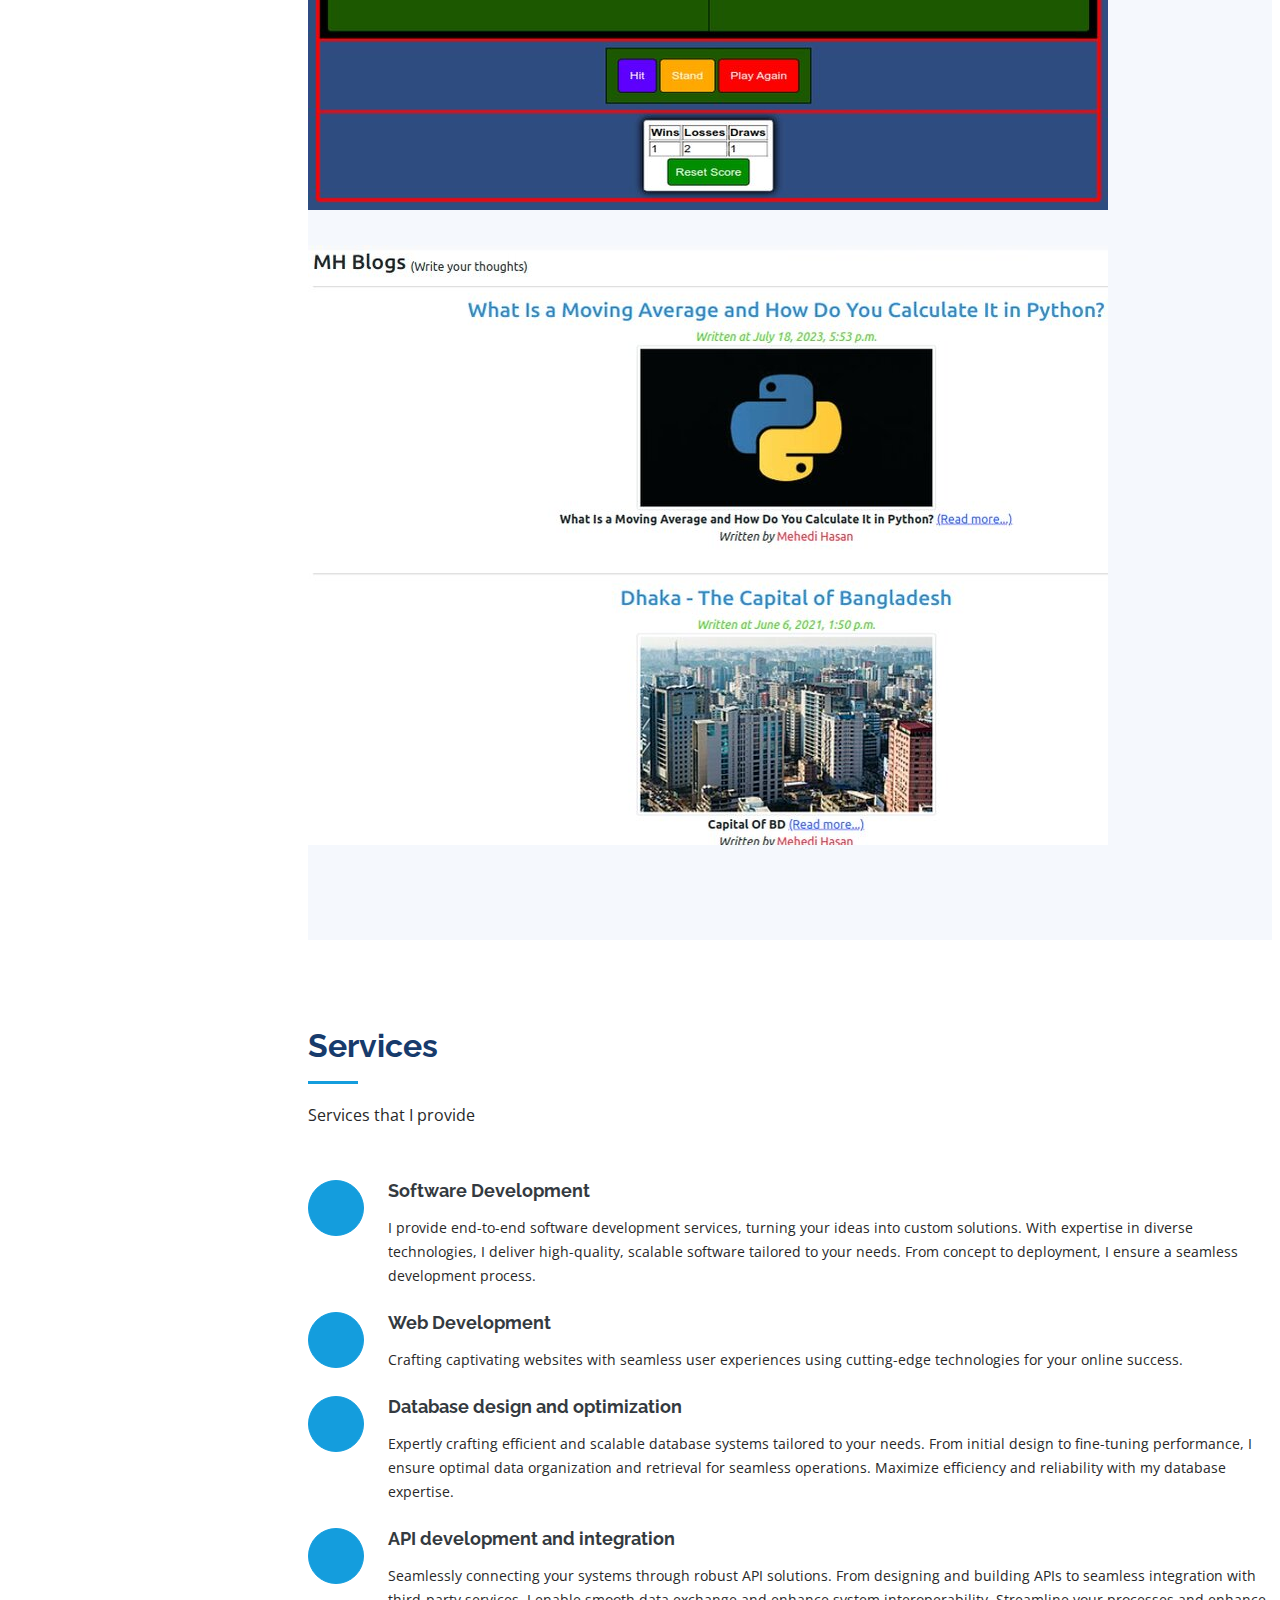
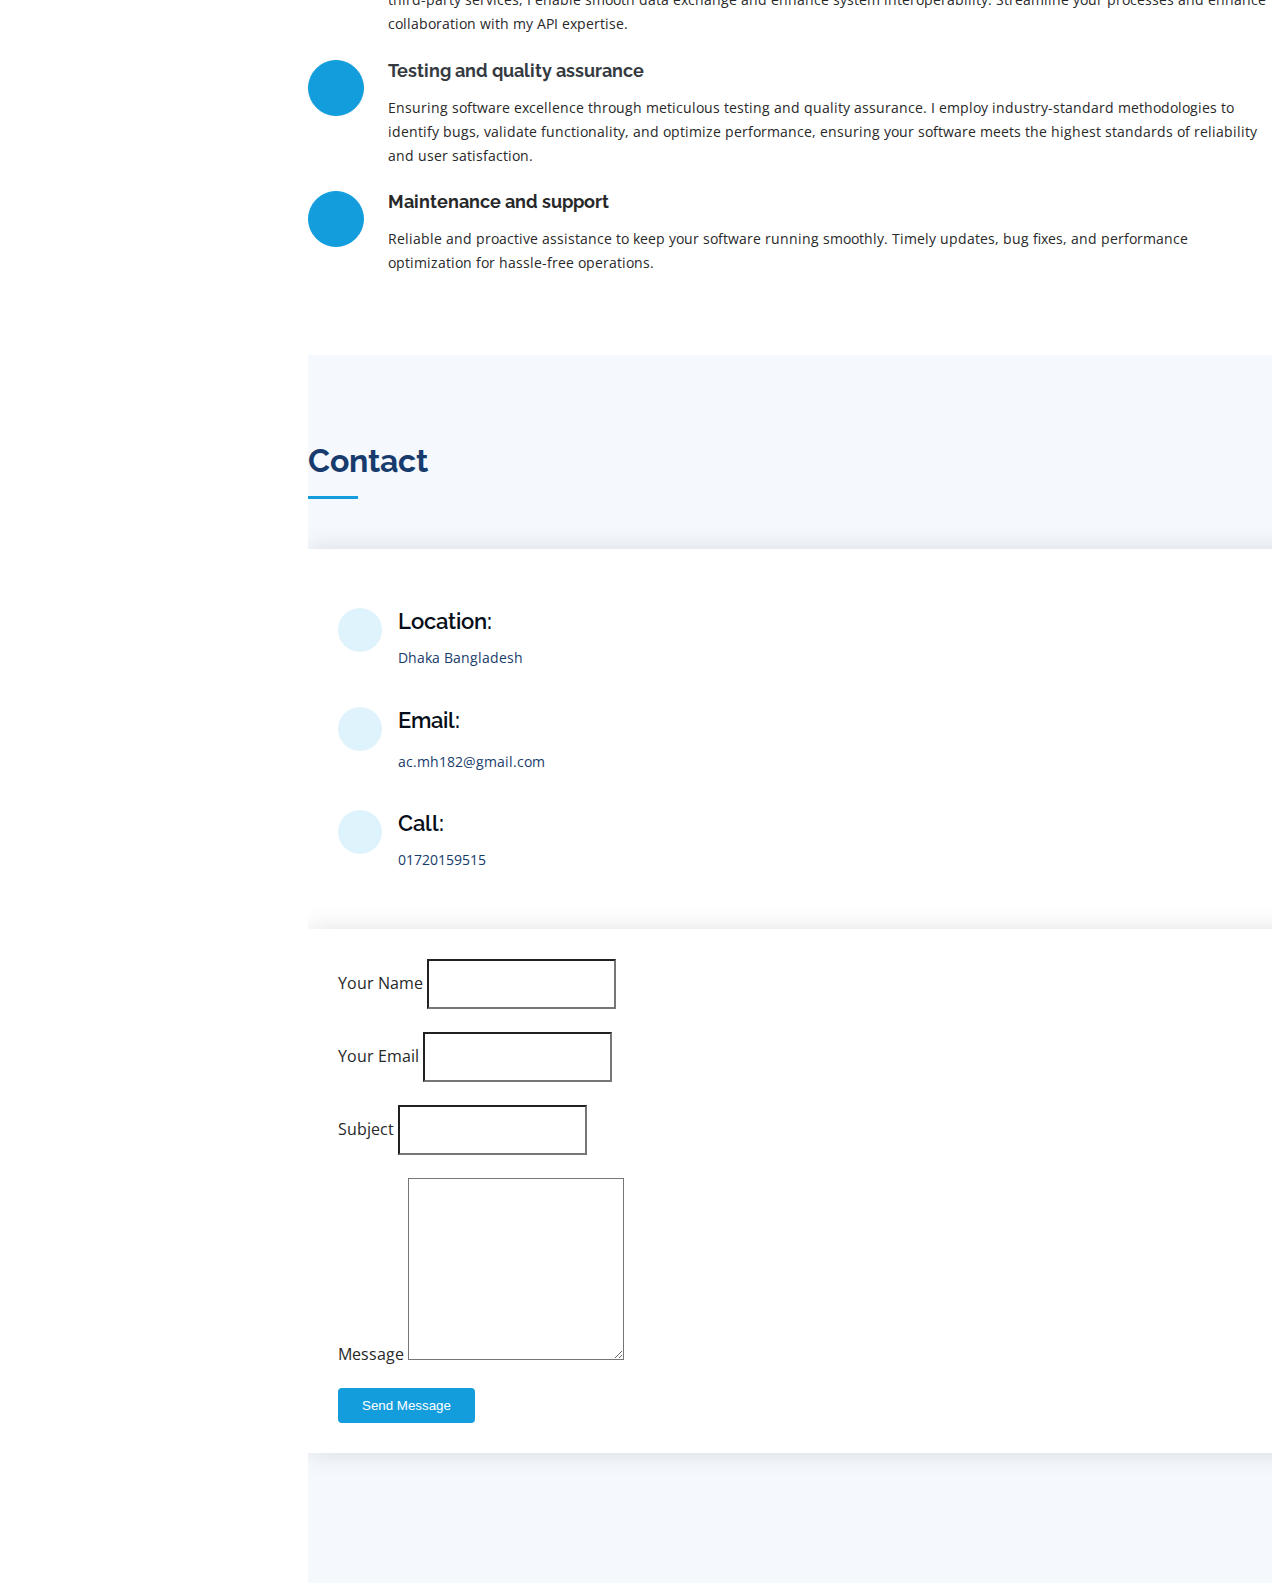
==== commit 444c6aaa: "updated" ====
--- a/index.html
+++ b/index.html
@@ -96,6 +96,11 @@
                     >
                 </li>
                 <li>
+                    <a href="#skills" class="nav-link scrollto"
+                    ><i class="bi bi-tools"></i> <span>Skills</span></a
+                    >
+                </li>
+                <li>
                     <a href="#resume" class="nav-link scrollto"
                     ><i class="bx bx-file-blank"></i> <span>Resume</span></a
                     >
@@ -193,7 +198,7 @@
                                 </li>
                                 <li>
                                     <i class="bi bi-chevron-right"></i>
-                                    <strong>Phone:</strong> <span>+123 456 7890</span>
+                                    <strong>Phone:</strong> <span>+8801720159515</span>
                                 </li>
                                 <li>
                                     <i class="bi bi-chevron-right"></i>
@@ -292,7 +297,7 @@
                 </p>
             </div>
             <!-- programming language start -->
-            <h3 data-aos="fade-up">Programming Languages</h3>
+            <h3 data-aos="fade-up" style="color:#149ddd">Programming Languages</h3>
             <br/>
             <div class="row no-gutters grid-design grid-design">
                 <div
@@ -394,7 +399,7 @@
 
             <!-- framworks start -->
             <br/>
-            <h3 data-aos="fade-up">Frameworks</h3>
+            <h3 data-aos="fade-up" style="color:#149ddd">Frameworks</h3>
             <br/>
 
             <div class="row no-gutters grid-design grid-design">
@@ -495,7 +500,7 @@
 
             <!-- Database start -->
             <br/>
-            <h3 data-aos="fade-up">Database</h3>
+            <h3 data-aos="fade-up" style="color:#149ddd">Database</h3>
             <br/>
             <div class="row no-gutters grid-design">
                 <div
@@ -549,45 +554,9 @@
             </div>
             <!-- Database end -->
 
-            <!-- version start -->
-            <br/>
-            <h3 data-aos="fade-up">Version Controlling</h3>
-            <br/>
-            <div class="row no-gutters grid-design">
-                <div
-                        class="col-lg-3 col-md-6 d-md-flex align-items-md-stretch"
-                        data-aos="fade-up"
-                >
-                    <div>
-                        <img src="assets/img/skills/github.png" alt="github"/>
-                        <p>
-                            <strong>Github</strong> <br/>
-                            <!-- consequuntur quae -->
-                        </p>
-                    </div>
-                </div>
-
-                <div
-                        class="col-lg-3 col-md-6 d-md-flex align-items-md-stretch"
-                        data-aos="fade-up"
-                >
-                    <div>
-                        <img
-                                src="assets/img/skills/gitlab.png"
-                                width="50"
-                                height="50"
-                                alt="gitlab"
-                        />
-                        <p>
-                            <strong>Gitlab</strong> <br/>
-                            <!-- consequuntur quae -->
-                        </p>
-                    </div>
-                </div>
-            </div>
             <!-- aws start -->
             <br/>
-            <h3 data-aos="fade-up">Amazon Web Services</h3>
+            <h3 data-aos="fade-up" style="color:#149ddd">Amazon Web Services</h3>
             <br/>
             <div class="row no-gutters grid-design">
                 <div
@@ -785,8 +754,9 @@
                     </div>
                 </div>
             </div>
+            <!-- aws end -->
             <br/>
-            <h3 data-aos="fade-up">DevOps Tools</h3>
+            <h3 data-aos="fade-up" style="color:#149ddd">DevOps Tools</h3>
             <br/>
             <div class="row no-gutters grid-design">
                 <div
@@ -813,19 +783,6 @@
                         </p>
                     </div>
                 </div>
-                <div
-                        class="col-lg-3 col-md-6 d-md-flex align-items-md-stretch"
-                        data-aos="fade-up"
-                >
-                    <div>
-                        <img src="assets/img/skills/ngnix.png" alt="github"/>
-                        <p>
-                            <strong>Ngnix</strong> <br/>
-                            <!-- consequuntur quae -->
-                        </p>
-                    </div>
-                </div>
-
                 <div
                         class="col-lg-3 col-md-6 d-md-flex align-items-md-stretch"
                         data-aos="fade-up"
@@ -844,8 +801,58 @@
                         </p>
                     </div>
                 </div>
-            </div>
-            <!-- verison end -->
+                <div
+                        class="col-lg-3 col-md-6 d-md-flex align-items-md-stretch"
+                        data-aos="fade-up"
+                >
+                    <div>
+                        <img src="assets/img/skills/ngnix.png" alt="github"/>
+                        <p>
+                            <strong>Ngnix</strong> <br/>
+                            <!-- consequuntur quae -->
+                        </p>
+                    </div>
+                </div>
+
+            </div>
+            
+            <!-- version start -->
+            <br/>
+            <h3 data-aos="fade-up" style="color:#149ddd">Version Controlling</h3>
+            <br/>
+            <div class="row no-gutters grid-design">
+                <div
+                        class="col-lg-3 col-md-6 d-md-flex align-items-md-stretch"
+                        data-aos="fade-up"
+                >
+                    <div>
+                        <img src="assets/img/skills/github.png" alt="github"/>
+                        <p>
+                            <strong>Github</strong> <br/>
+                            <!-- consequuntur quae -->
+                        </p>
+                    </div>
+                </div>
+
+                <div
+                        class="col-lg-3 col-md-6 d-md-flex align-items-md-stretch"
+                        data-aos="fade-up"
+                >
+                    <div>
+                        <img
+                                src="assets/img/skills/gitlab.png"
+                                width="50"
+                                height="50"
+                                alt="gitlab"
+                        />
+                        <p>
+                            <strong>Gitlab</strong> <br/>
+                            <!-- consequuntur quae -->
+                        </p>
+                    </div>
+                </div>
+            </div>
+            <!--Version end-->
 
             <!-- <div class="row skills-content">
 
@@ -909,12 +916,12 @@
         <div class="container">
             <div class="section-title">
                 <h2>Resume</h2>
-                <p>
+                <!-- <p>
                     Magnam dolores commodi suscipit. Necessitatibus eius consequatur
                     ex aliquid fuga eum quidem. Sit sint consectetur velit. Quisquam
                     quos quisquam cupiditate. Et nemo qui impedit suscipit alias ea.
                     Quia fugiat sit in iste officiis commodi quidem hic quas.
-                </p>
+                </p> -->
             </div>
 
             <div class="row">
@@ -1150,7 +1157,29 @@
                         <div class="title-on-image"><strong>Careers Web Portal</strong></div>
                     </div>
                 </div>
-
+                <div class="col-lg-4 col-md-6 portfolio-item filter-card">
+                    <div class="portfolio-wrap">
+                        <img
+                                src="assets/img/portfolio/ecommerce/cover.jpg"
+                                class="img-fluid"
+                                alt=""
+                        />
+                        <div class="portfolio-links">
+                            <a
+                                    href="assets/img/portfolio/ecommerce/cover.jpg"
+                                    data-gallery="portfolioGallery"
+                                    class="portfolio-lightbox"
+                                    title="Card 1"
+                            ><i class="bx bx-plus"></i
+                            ></a>
+                            <a href="portfolio-details.html?images=ecommerce,5" title="More Details"
+                            ><i class="bx bx-link"></i
+                            ></a>
+                        </div>
+                        <div class="title-on-image"><strong>E-Commerce Website</strong></div>
+
+                    </div>
+                </div>
                 <div class="col-lg-4 col-md-6 portfolio-item filter-web">
                     <div class="portfolio-wrap">
                         <img
@@ -1202,30 +1231,6 @@
                 <div class="col-lg-4 col-md-6 portfolio-item filter-card">
                     <div class="portfolio-wrap">
                         <img
-                                src="assets/img/portfolio/ecommerce/cover.jpg"
-                                class="img-fluid"
-                                alt=""
-                        />
-                        <div class="portfolio-links">
-                            <a
-                                    href="assets/img/portfolio/ecommerce/cover.jpg"
-                                    data-gallery="portfolioGallery"
-                                    class="portfolio-lightbox"
-                                    title="Card 1"
-                            ><i class="bx bx-plus"></i
-                            ></a>
-                            <a href="portfolio-details.html?images=ecommerce,5" title="More Details"
-                            ><i class="bx bx-link"></i
-                            ></a>
-                        </div>
-                        <div class="title-on-image"><strong>E-Commerce Website</strong></div>
-
-                    </div>
-                </div>
-
-                <div class="col-lg-4 col-md-6 portfolio-item filter-card">
-                    <div class="portfolio-wrap">
-                        <img
                                 src="assets/img/portfolio/blog/cover.jpg"
                                 class="img-fluid"
                                 alt=""
@@ -1247,7 +1252,7 @@
                     </div>
                 </div>
 
-                <div class="col-lg-4 col-md-6 portfolio-item filter-web">
+                <!-- <div class="col-lg-4 col-md-6 portfolio-item filter-web">
                     <div class="portfolio-wrap">
                         <img
                                 src="assets/img/portfolio/portfolio-9.jpg"
@@ -1267,7 +1272,7 @@
                             ></a>
                         </div>
                     </div>
-                </div>
+                </div> -->
             </div>
         </div>
     </section>
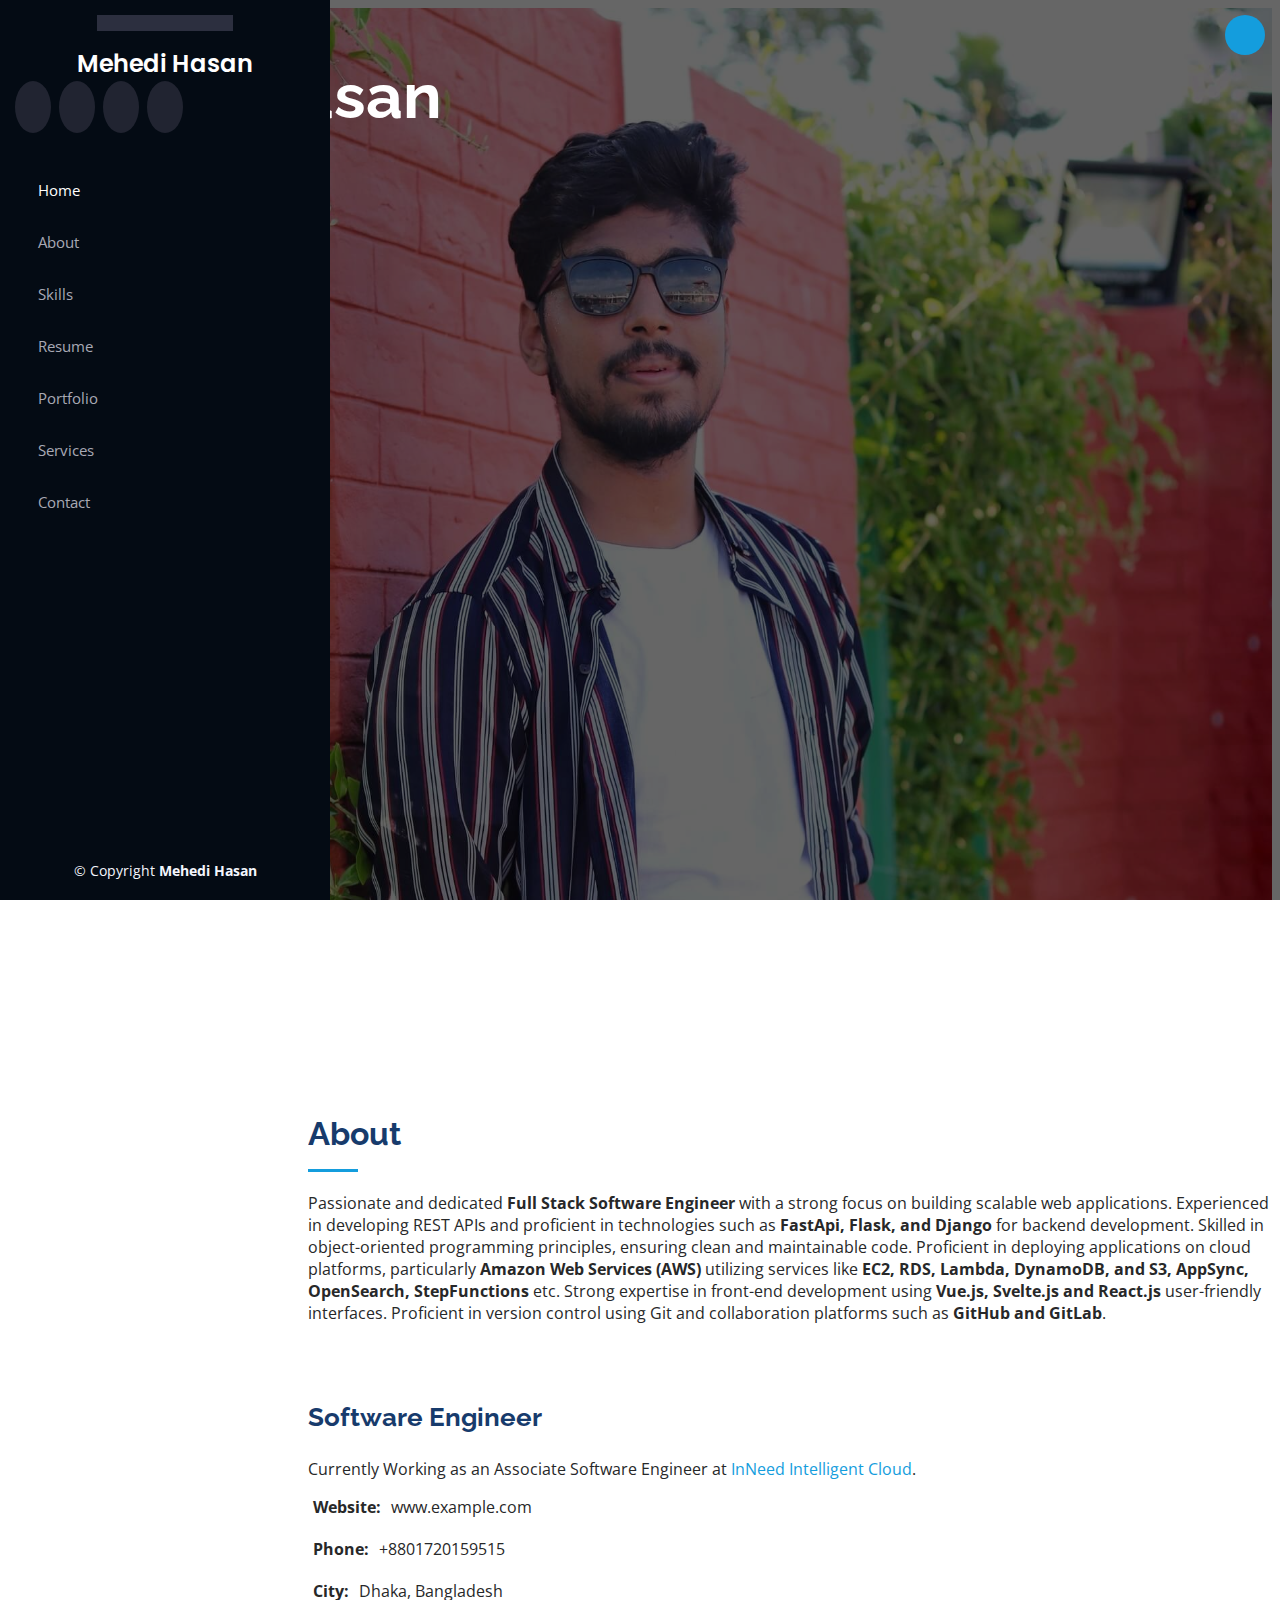
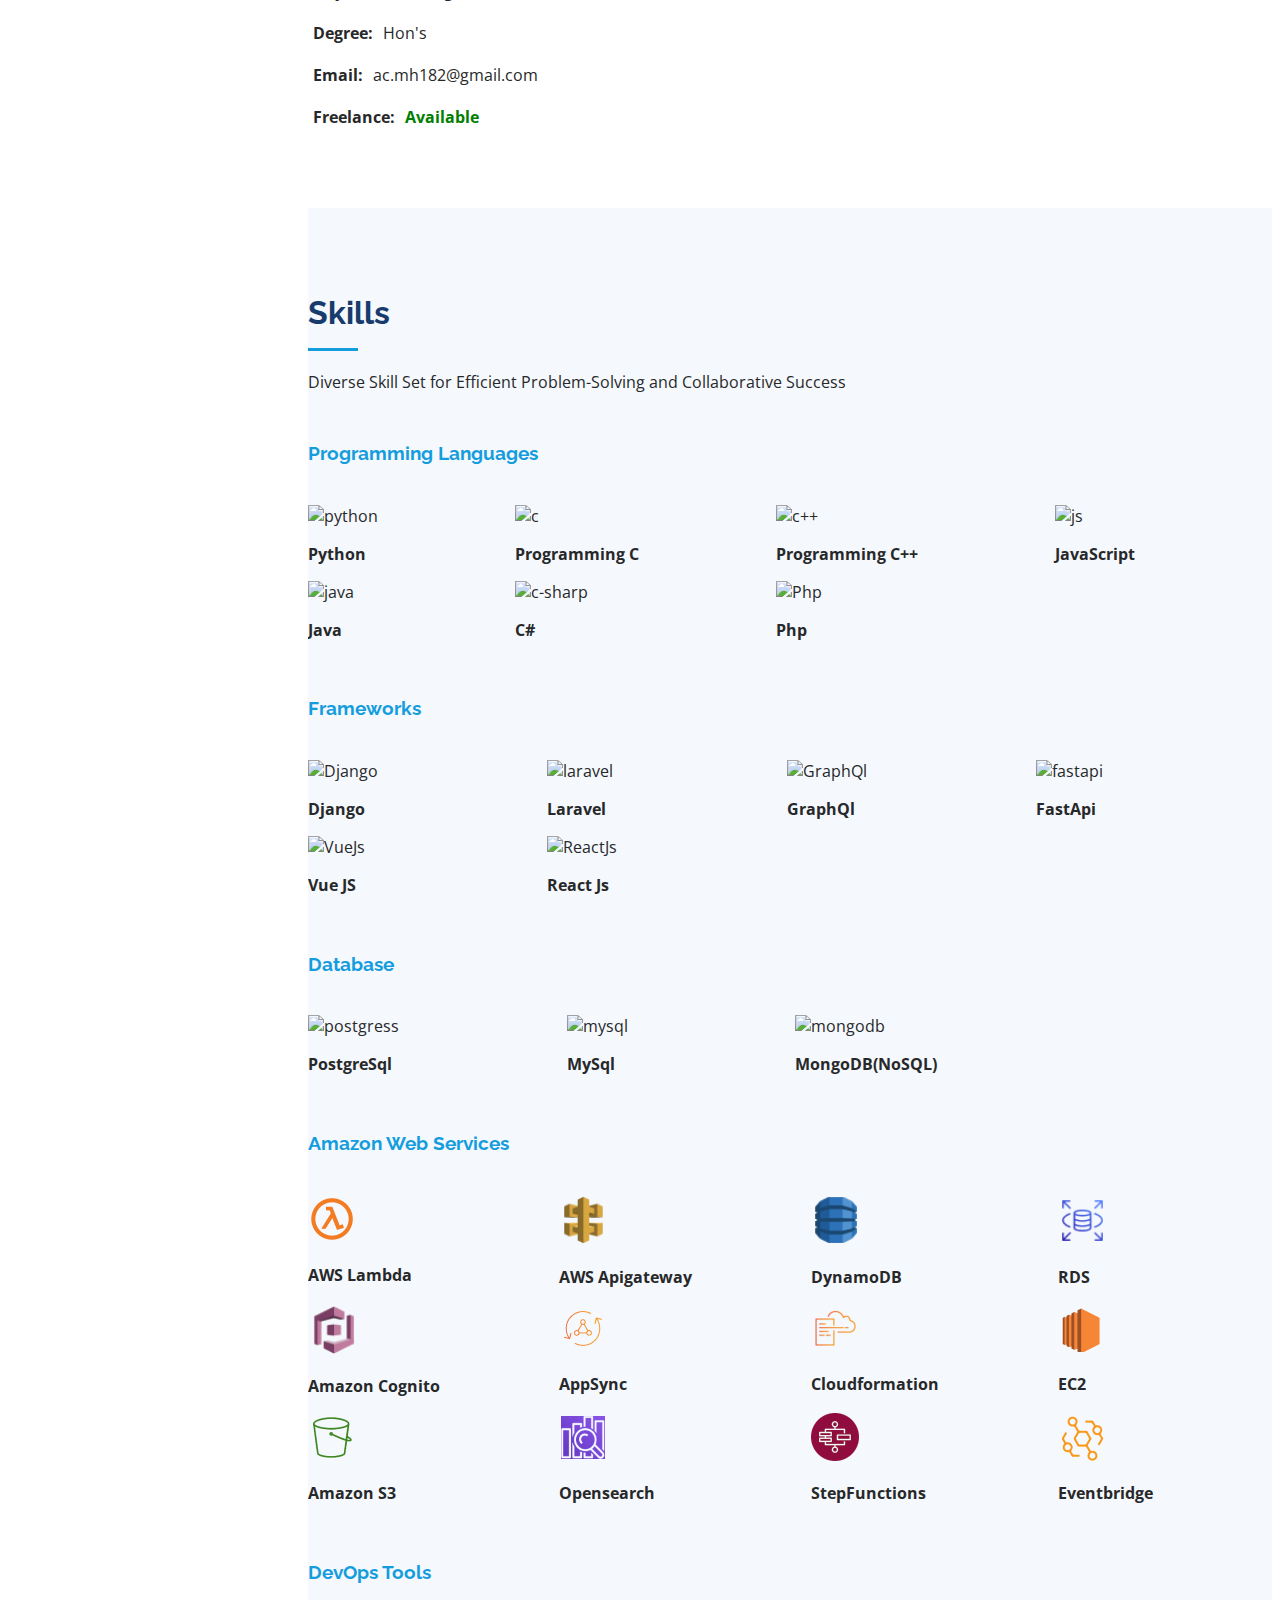
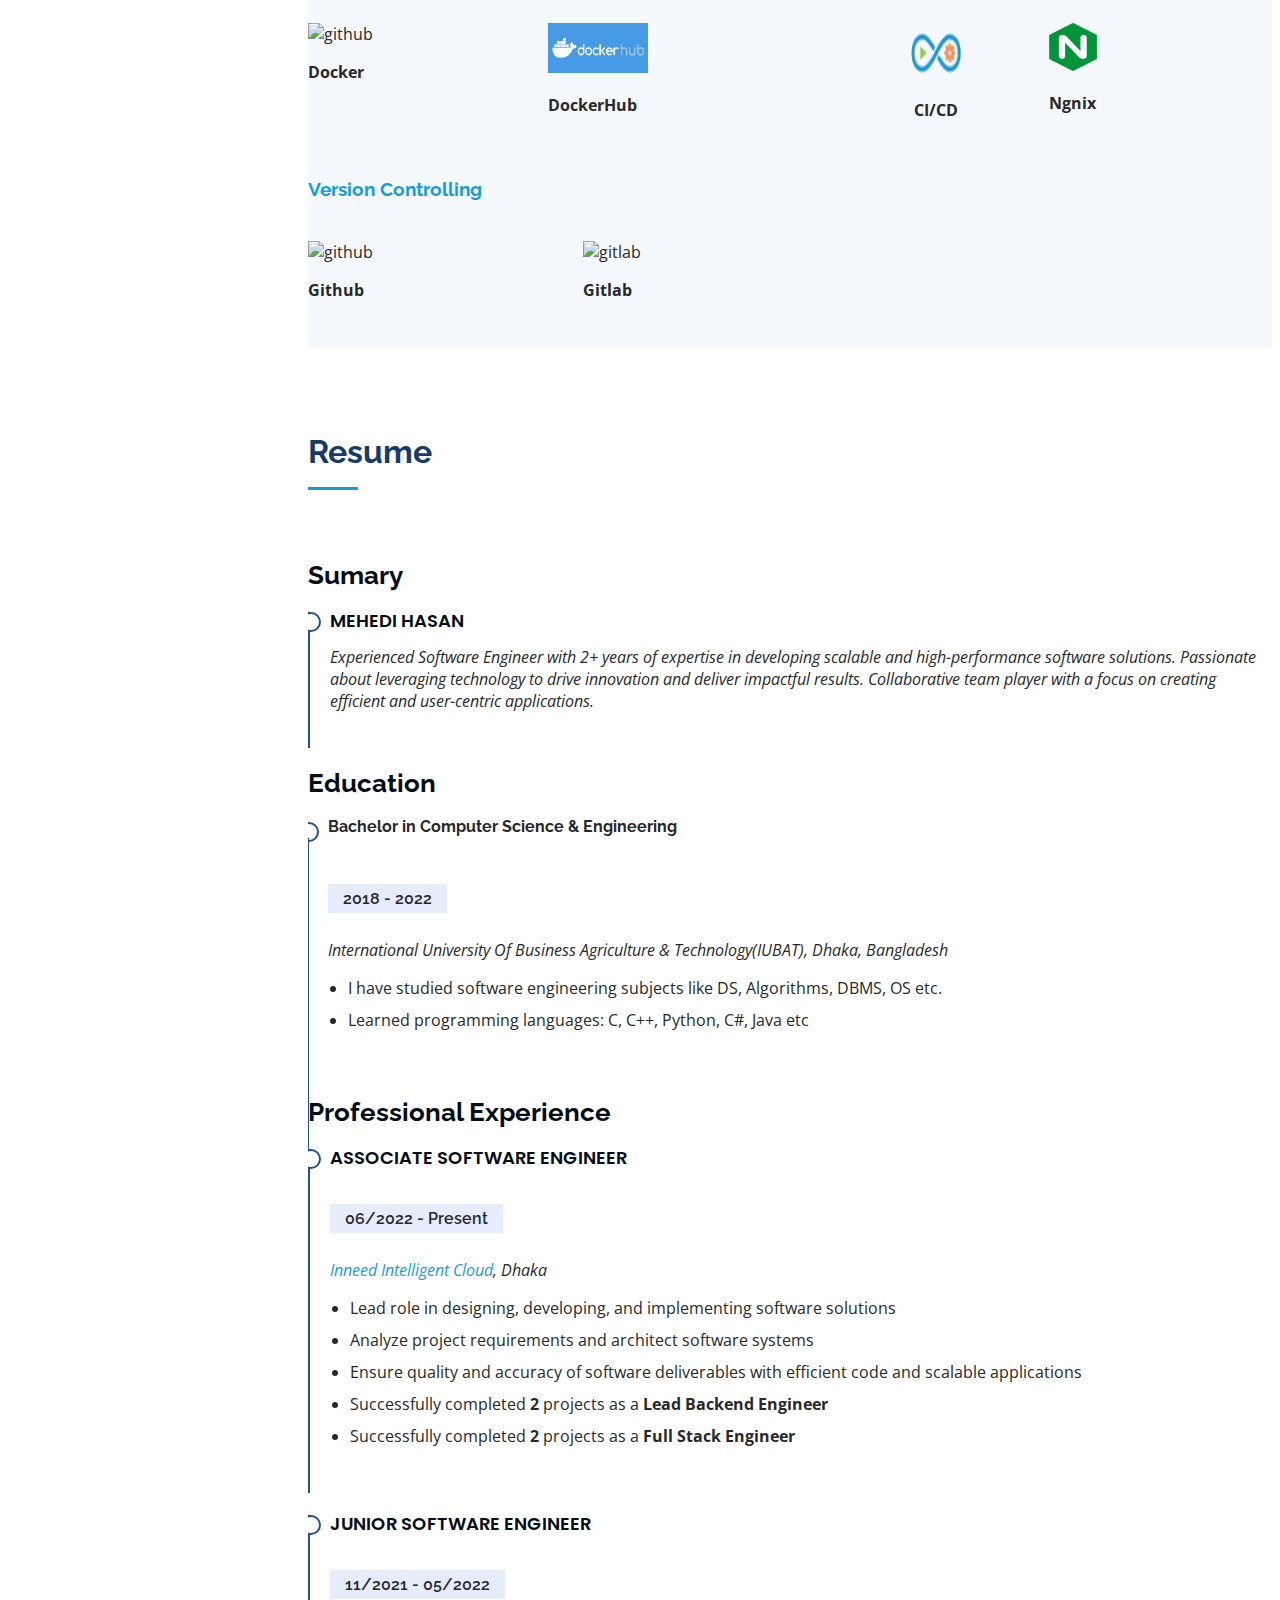
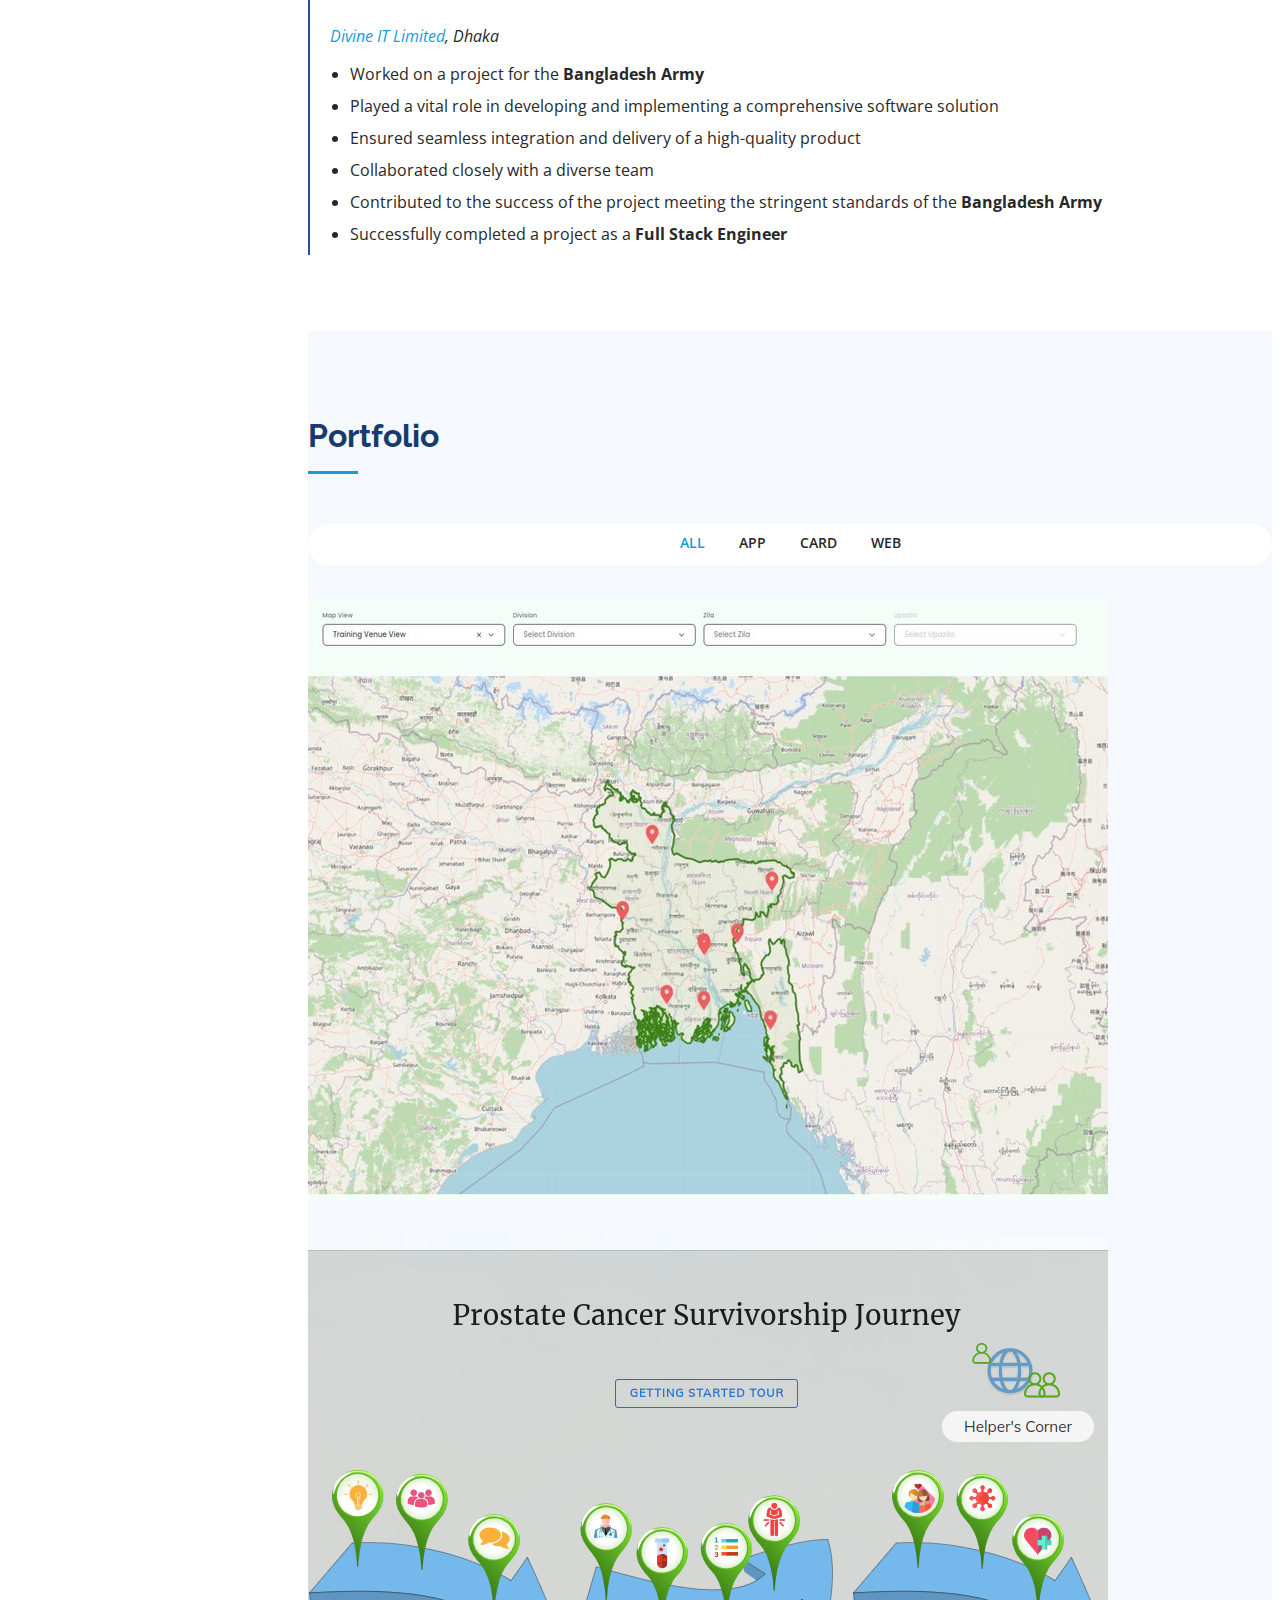
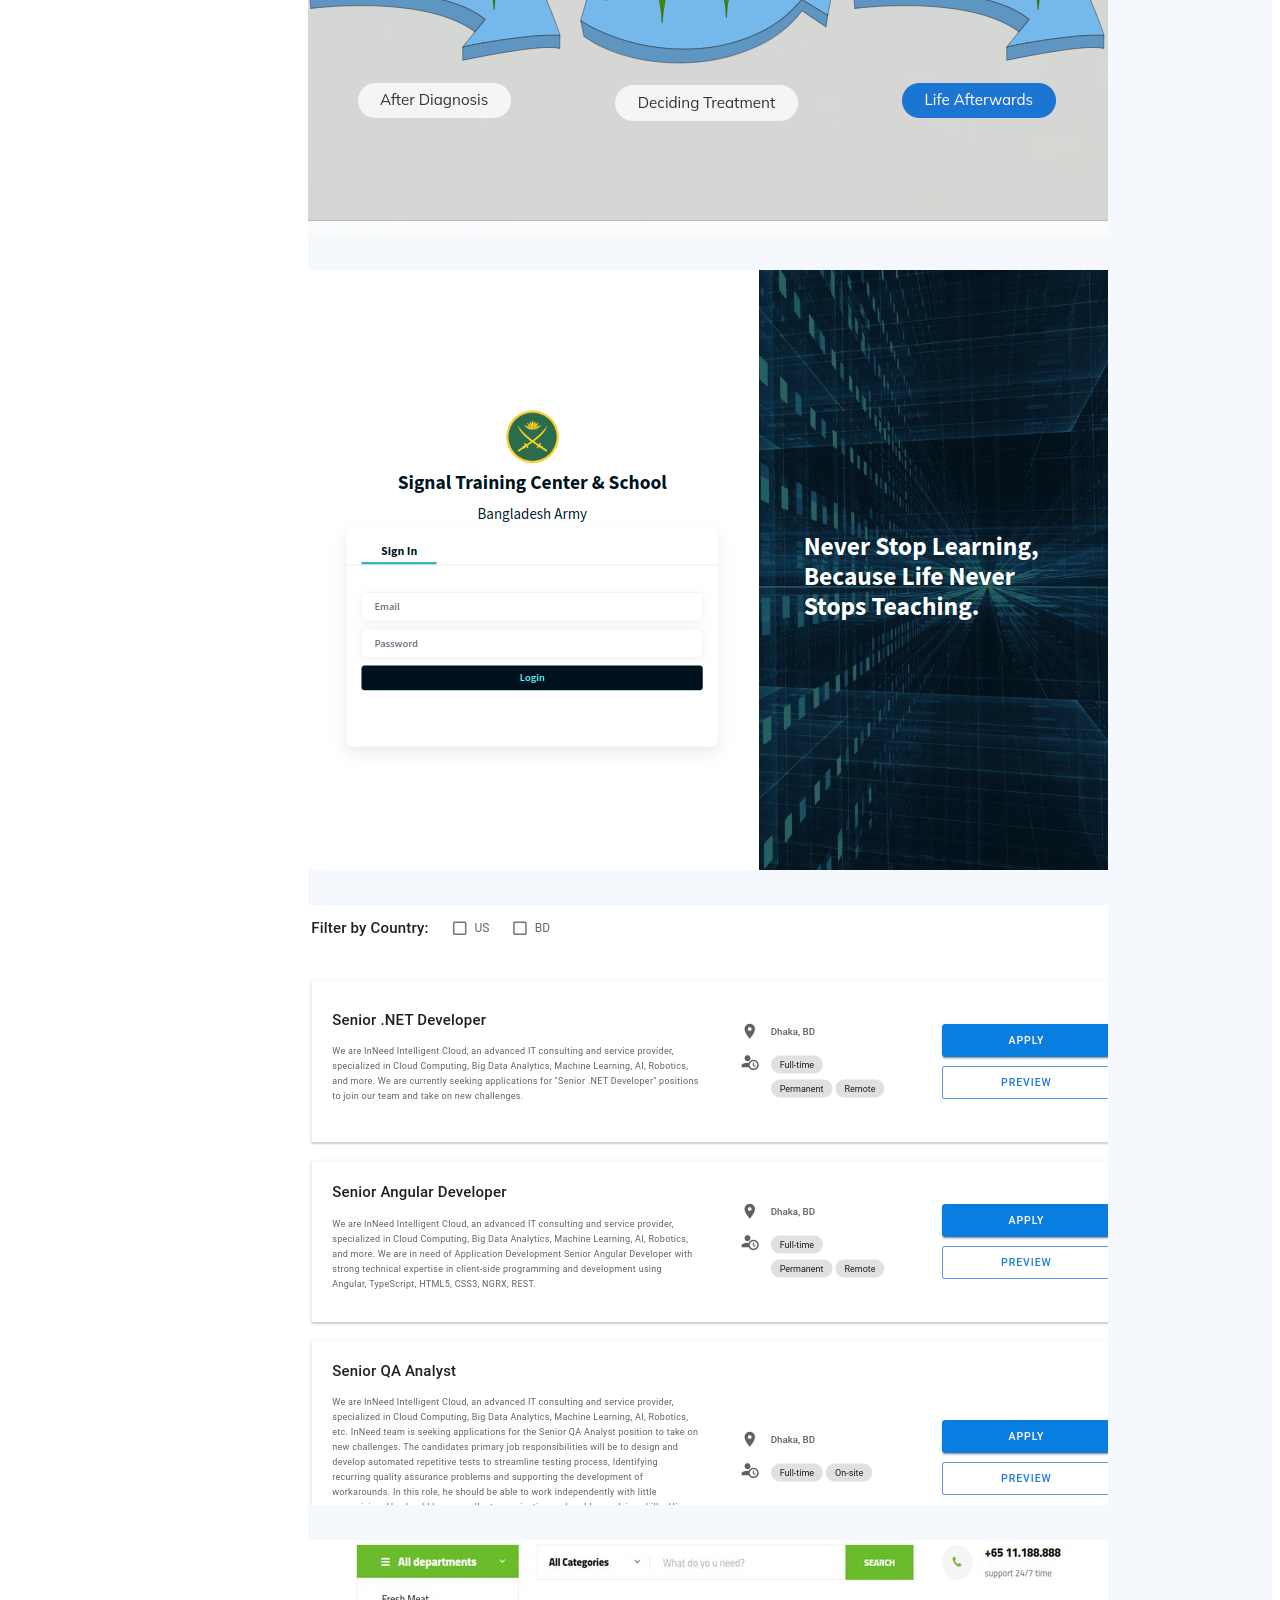
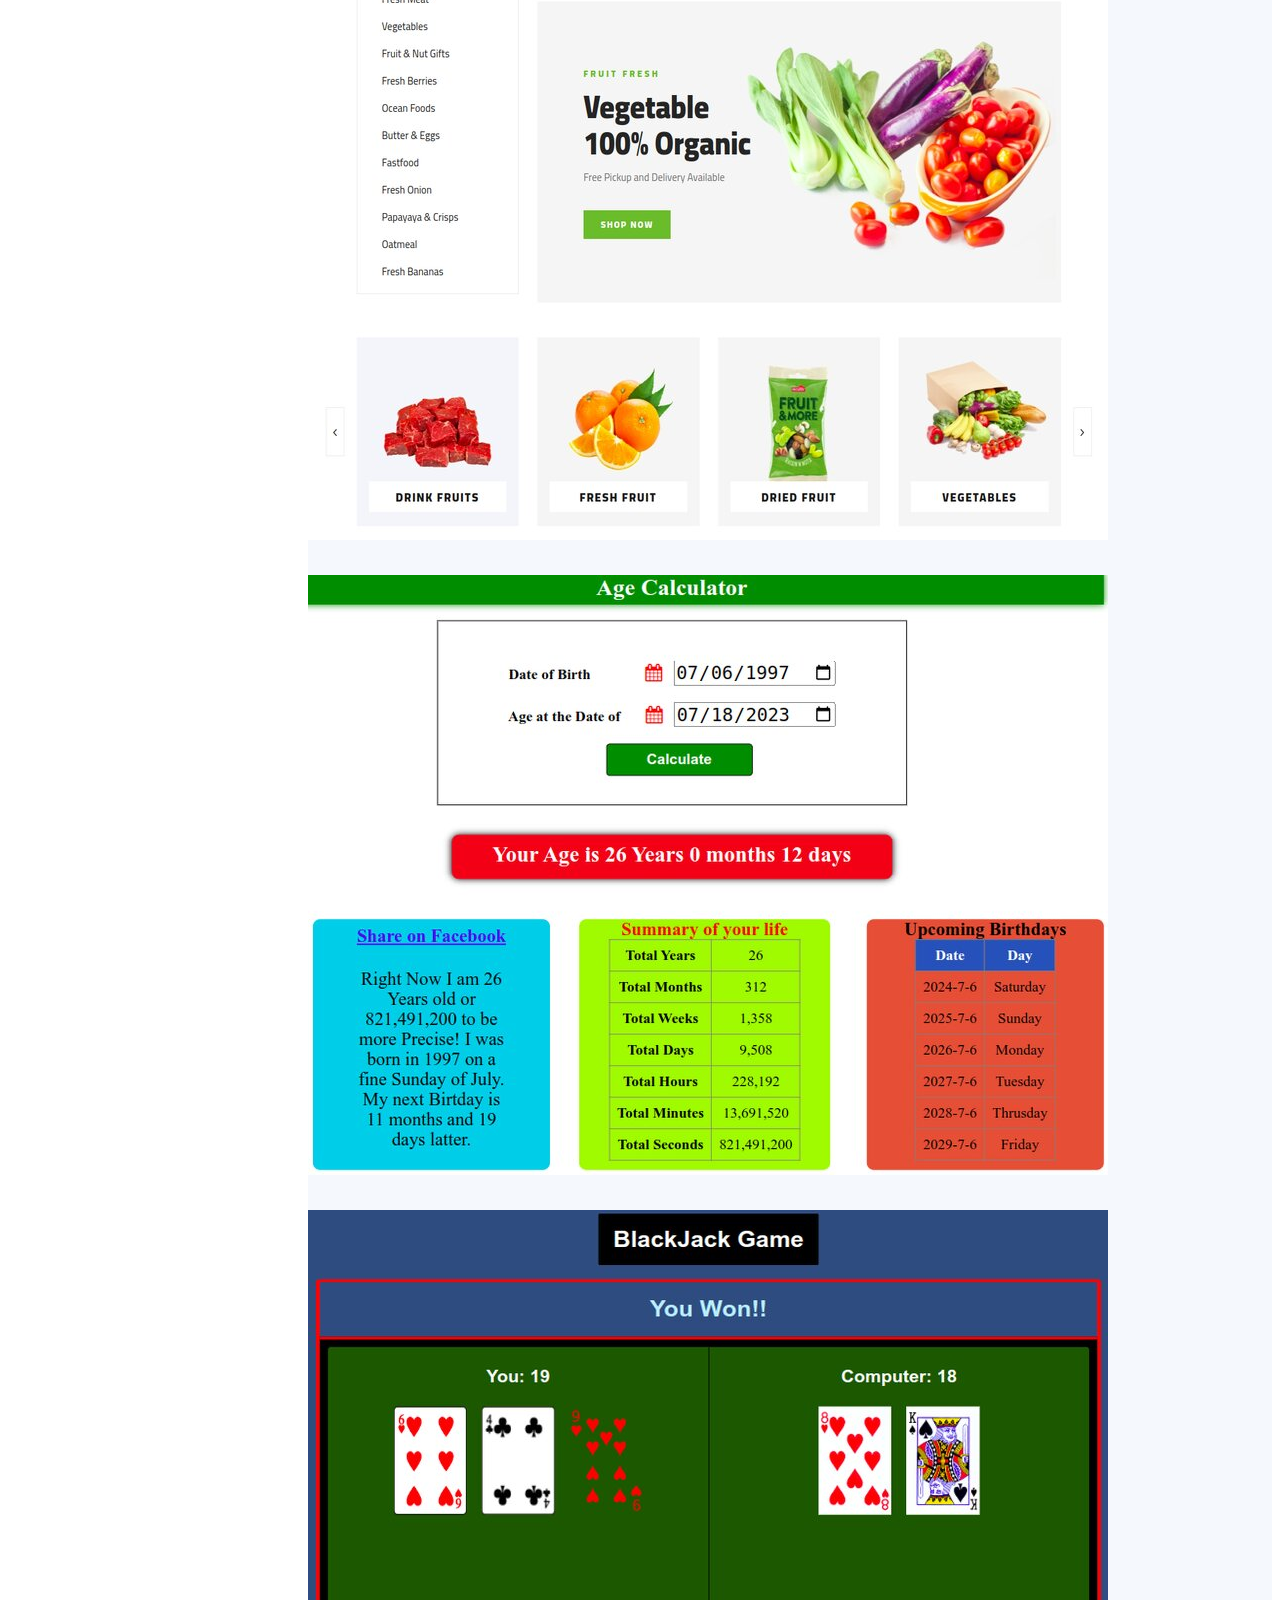
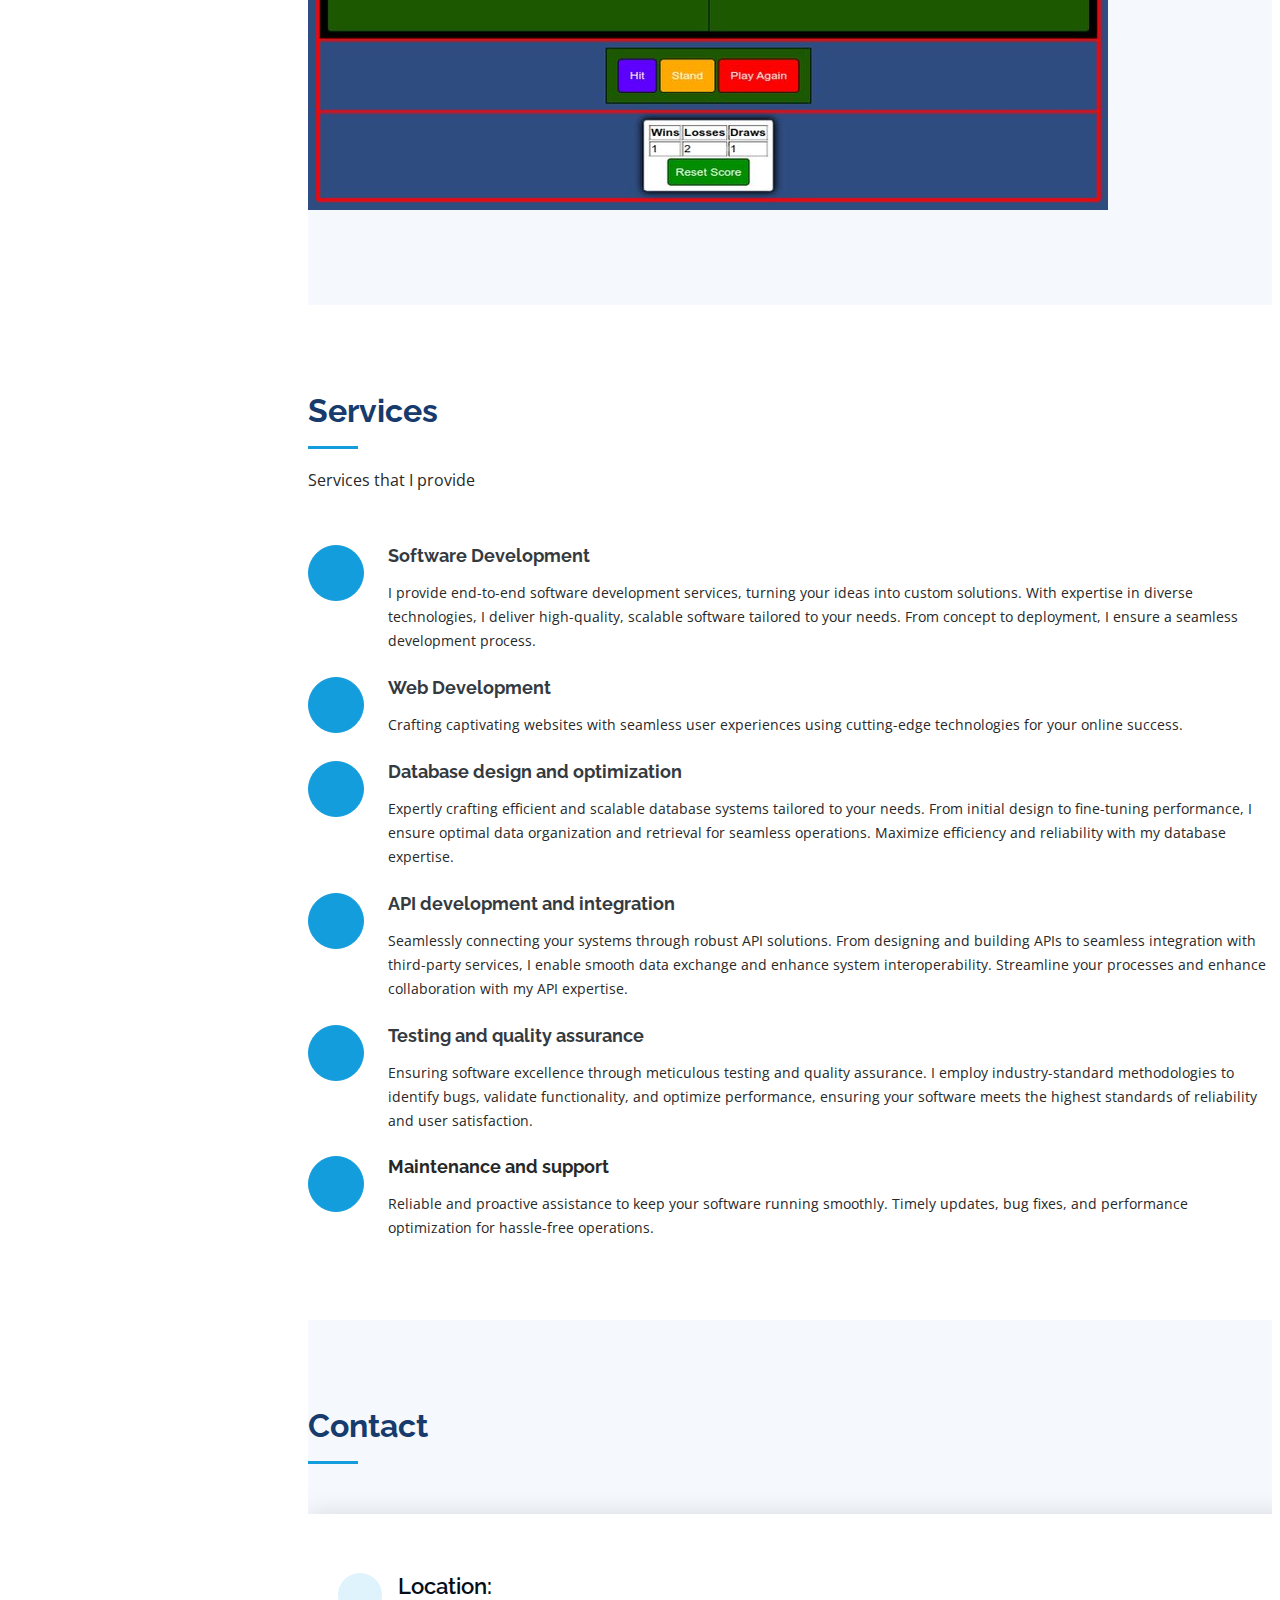
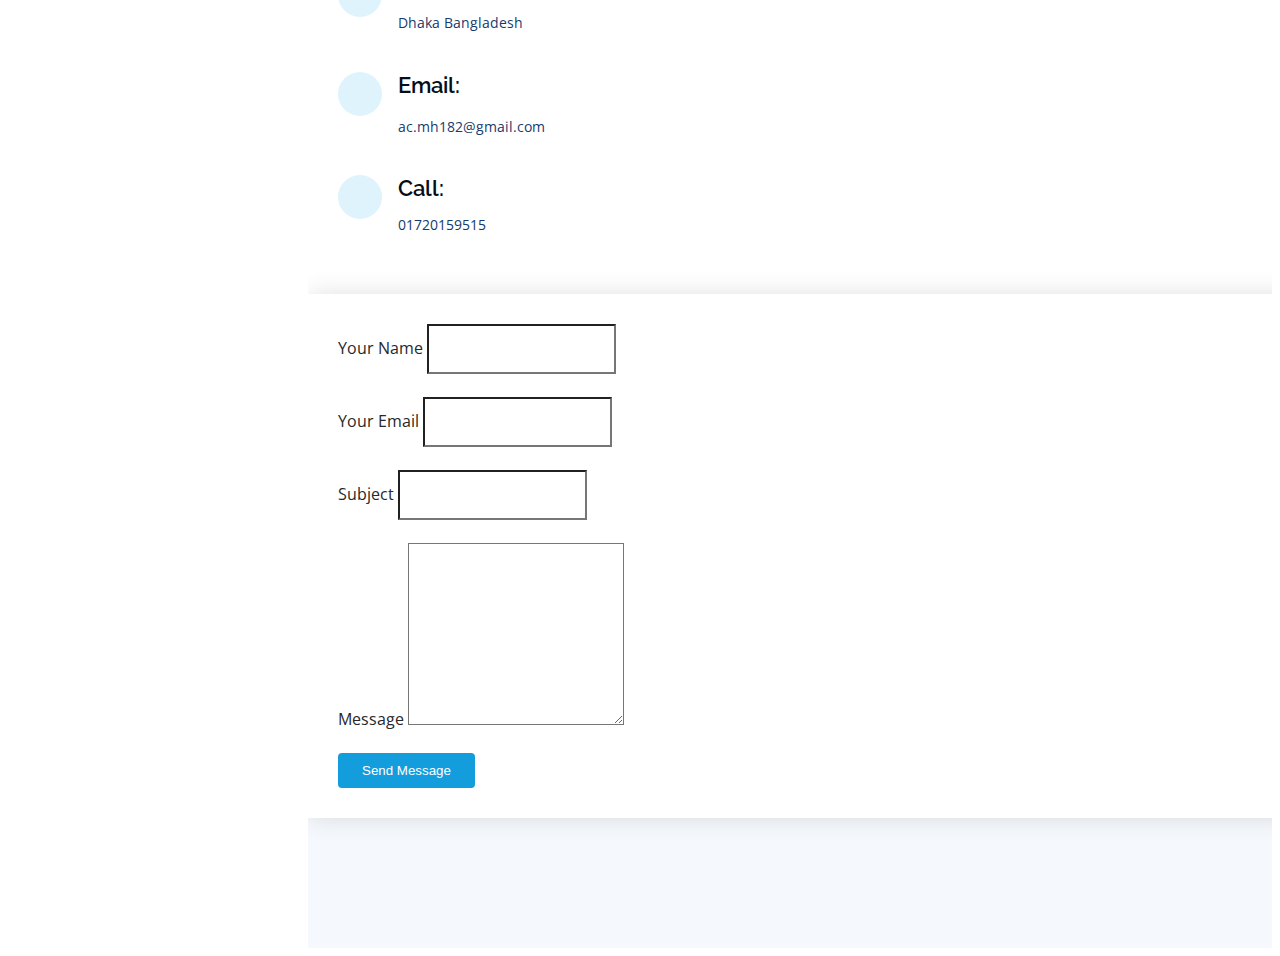
==== commit a364b1a0: "updated" ====
--- a/index.html
+++ b/index.html
@@ -1219,7 +1219,7 @@
                                     title="App 3"
                             ><i class="bx bx-plus"></i
                             ></a>
-                            <a href="portfolio-details.html?images=blackjack_game,3" title="More Details"
+                            <a href="portfolio-details.html?images=blackjack_game,1" title="More Details"
                             ><i class="bx bx-link"></i
                             ></a>
                         </div>
@@ -1228,7 +1228,7 @@
                     </div>
                 </div>
 
-                <div class="col-lg-4 col-md-6 portfolio-item filter-card">
+                <!-- <div class="col-lg-4 col-md-6 portfolio-item filter-card">
                     <div class="portfolio-wrap">
                         <img
                                 src="assets/img/portfolio/blog/cover.jpg"
@@ -1250,7 +1250,7 @@
                         <div class="title-on-image"><strong>Blog Website</strong></div>
 
                     </div>
-                </div>
+                </div> -->
 
                 <!-- <div class="col-lg-4 col-md-6 portfolio-item filter-web">
                     <div class="portfolio-wrap">
